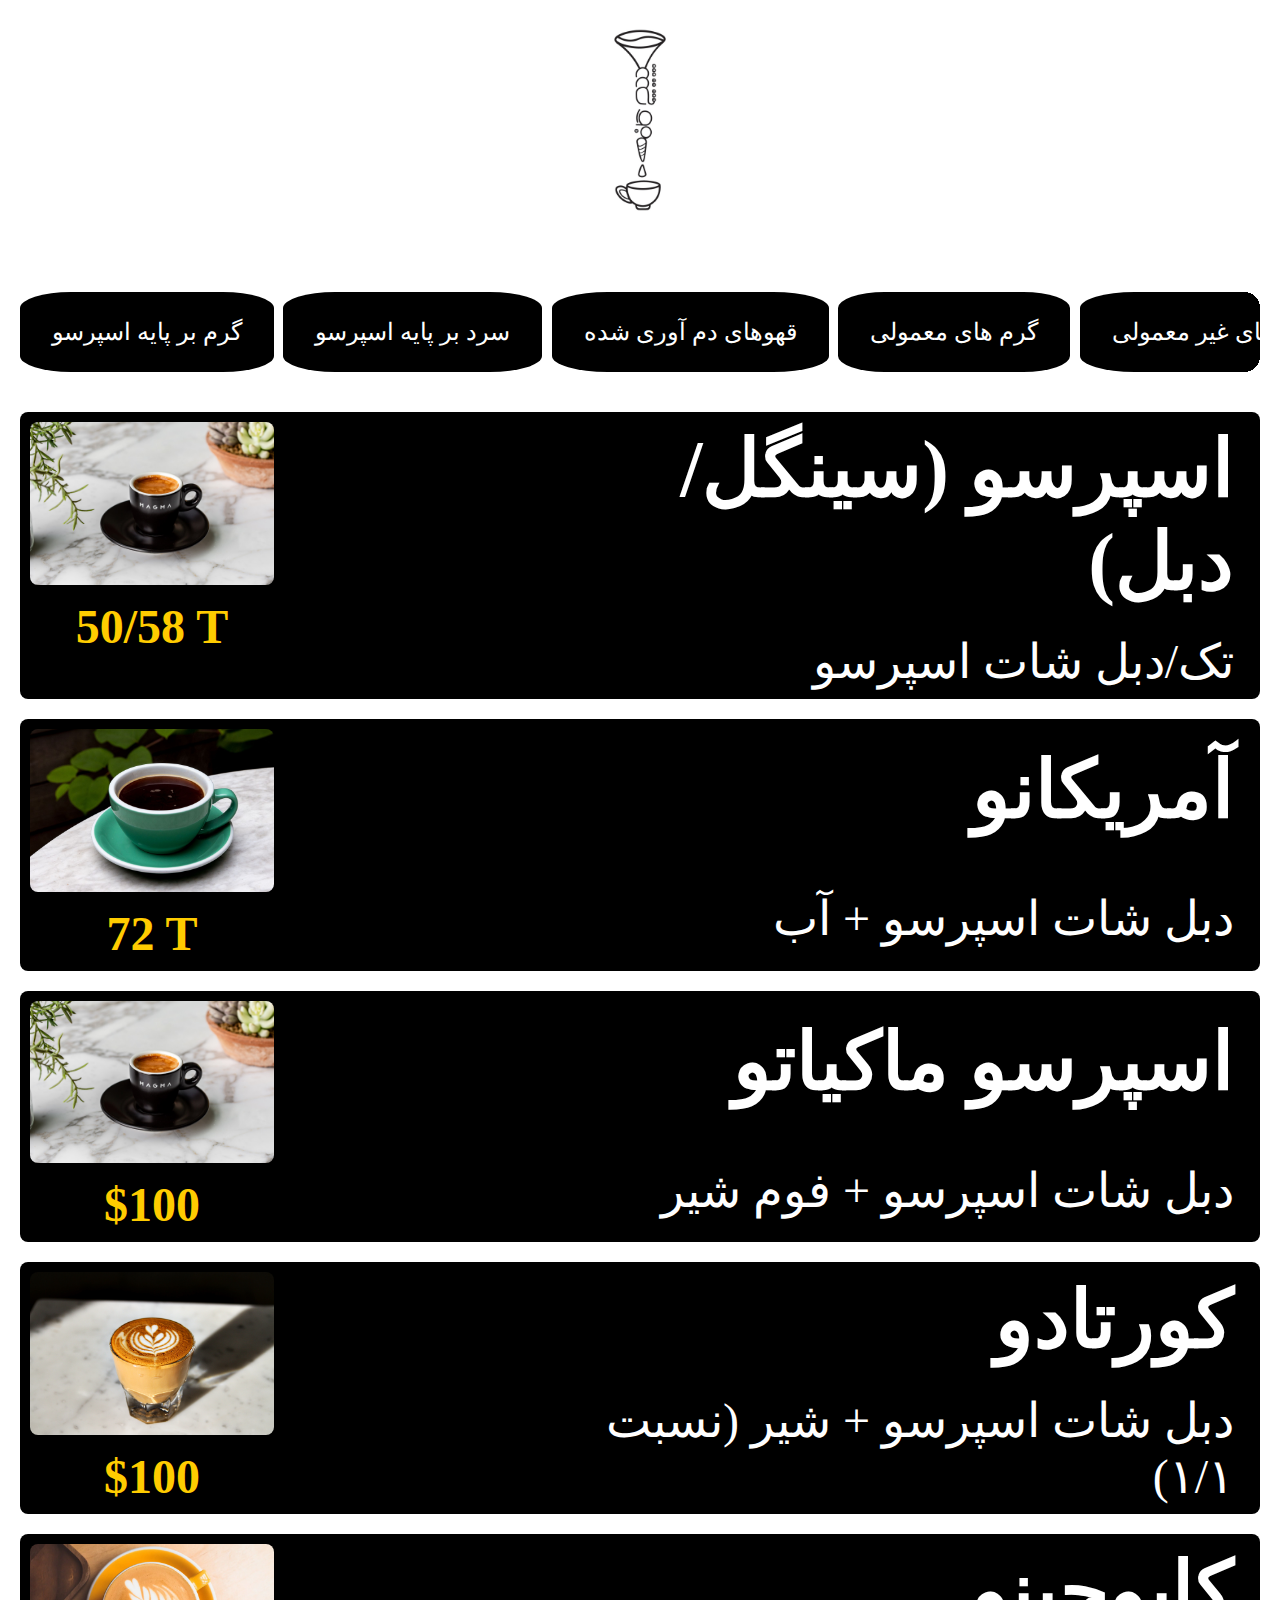
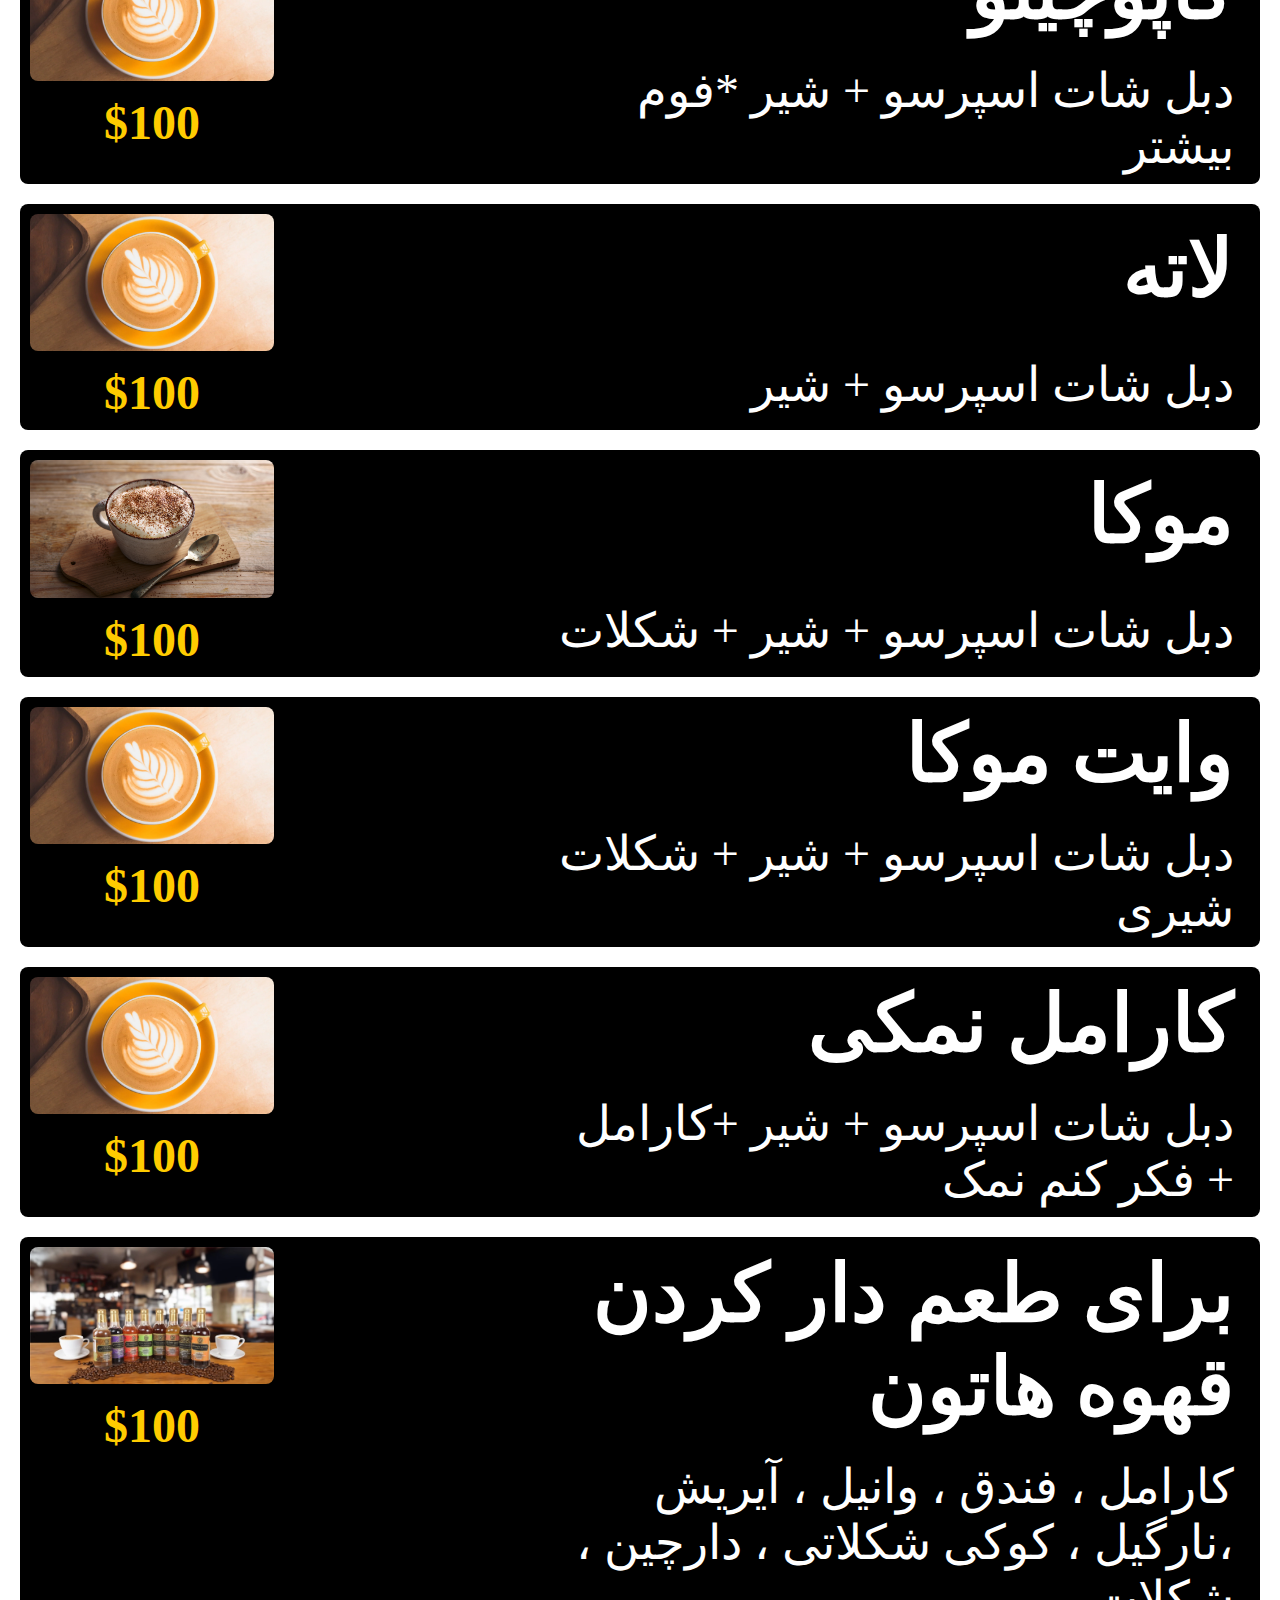
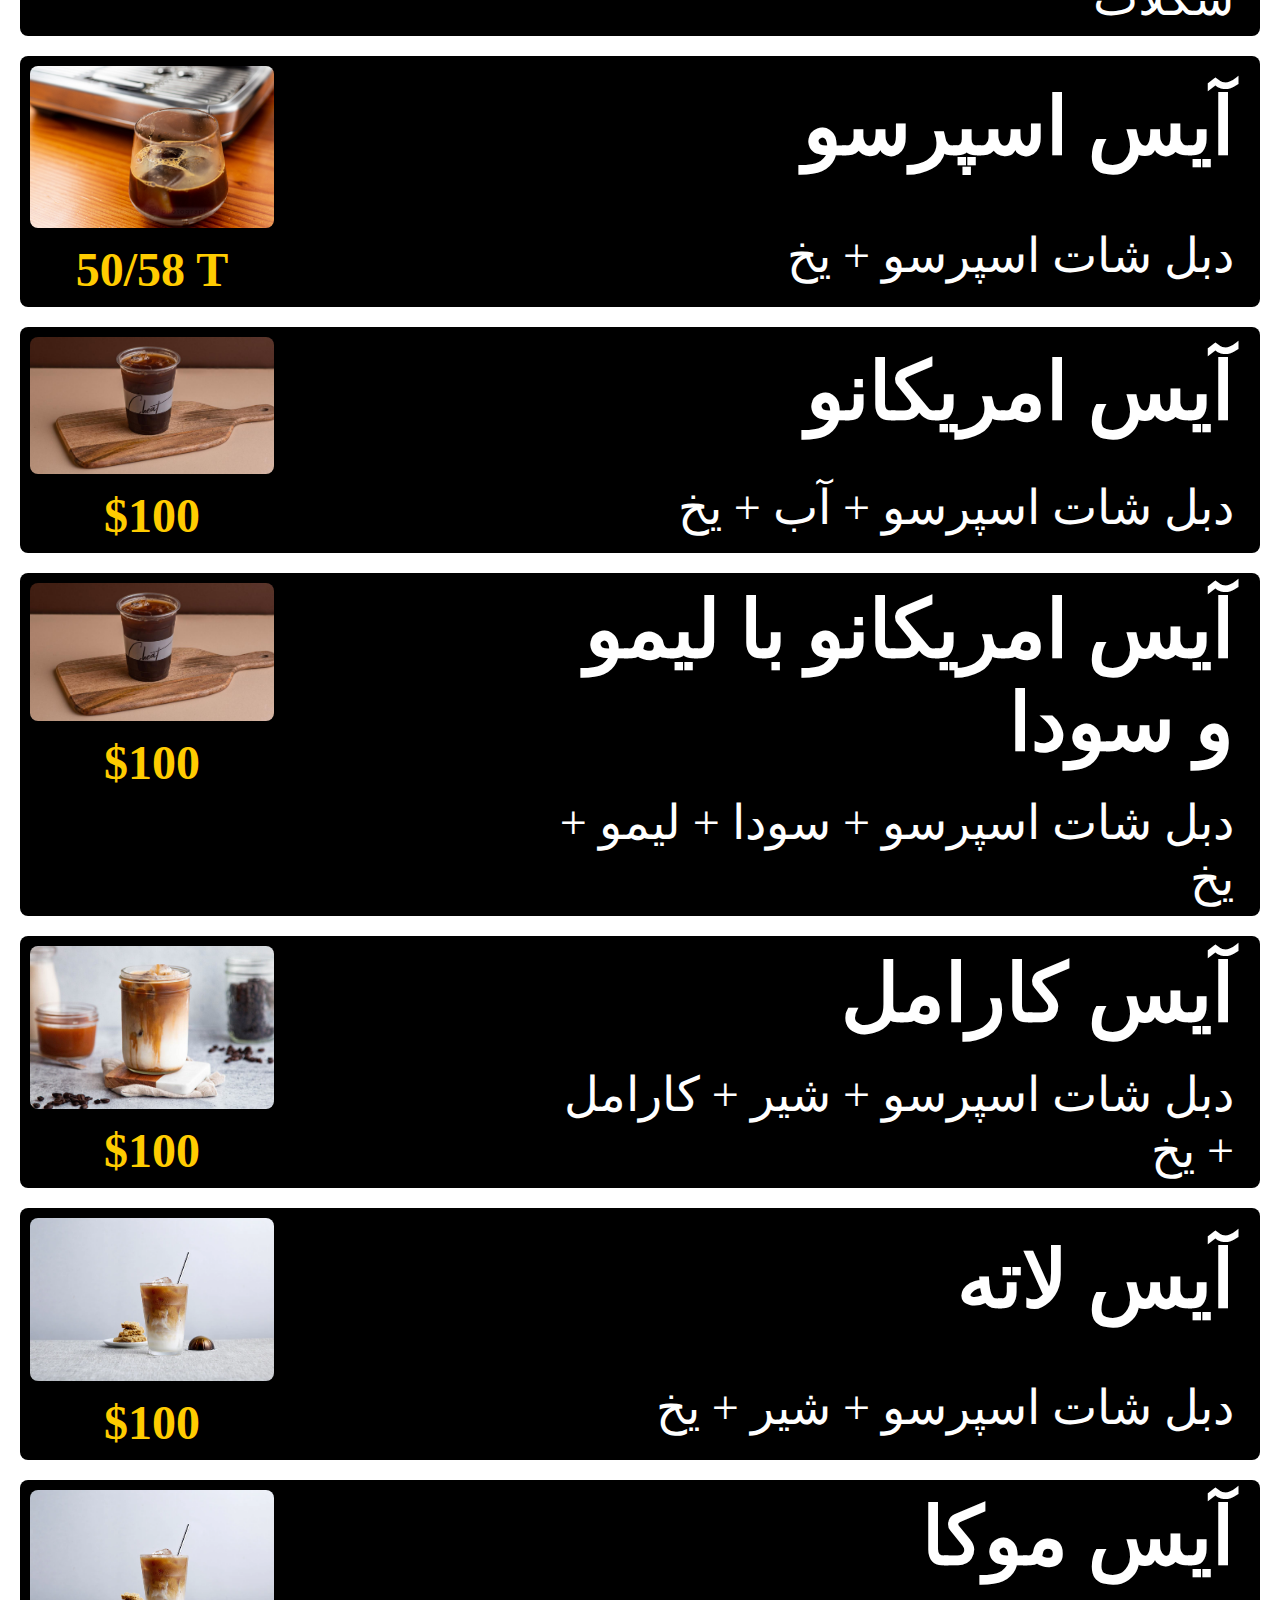
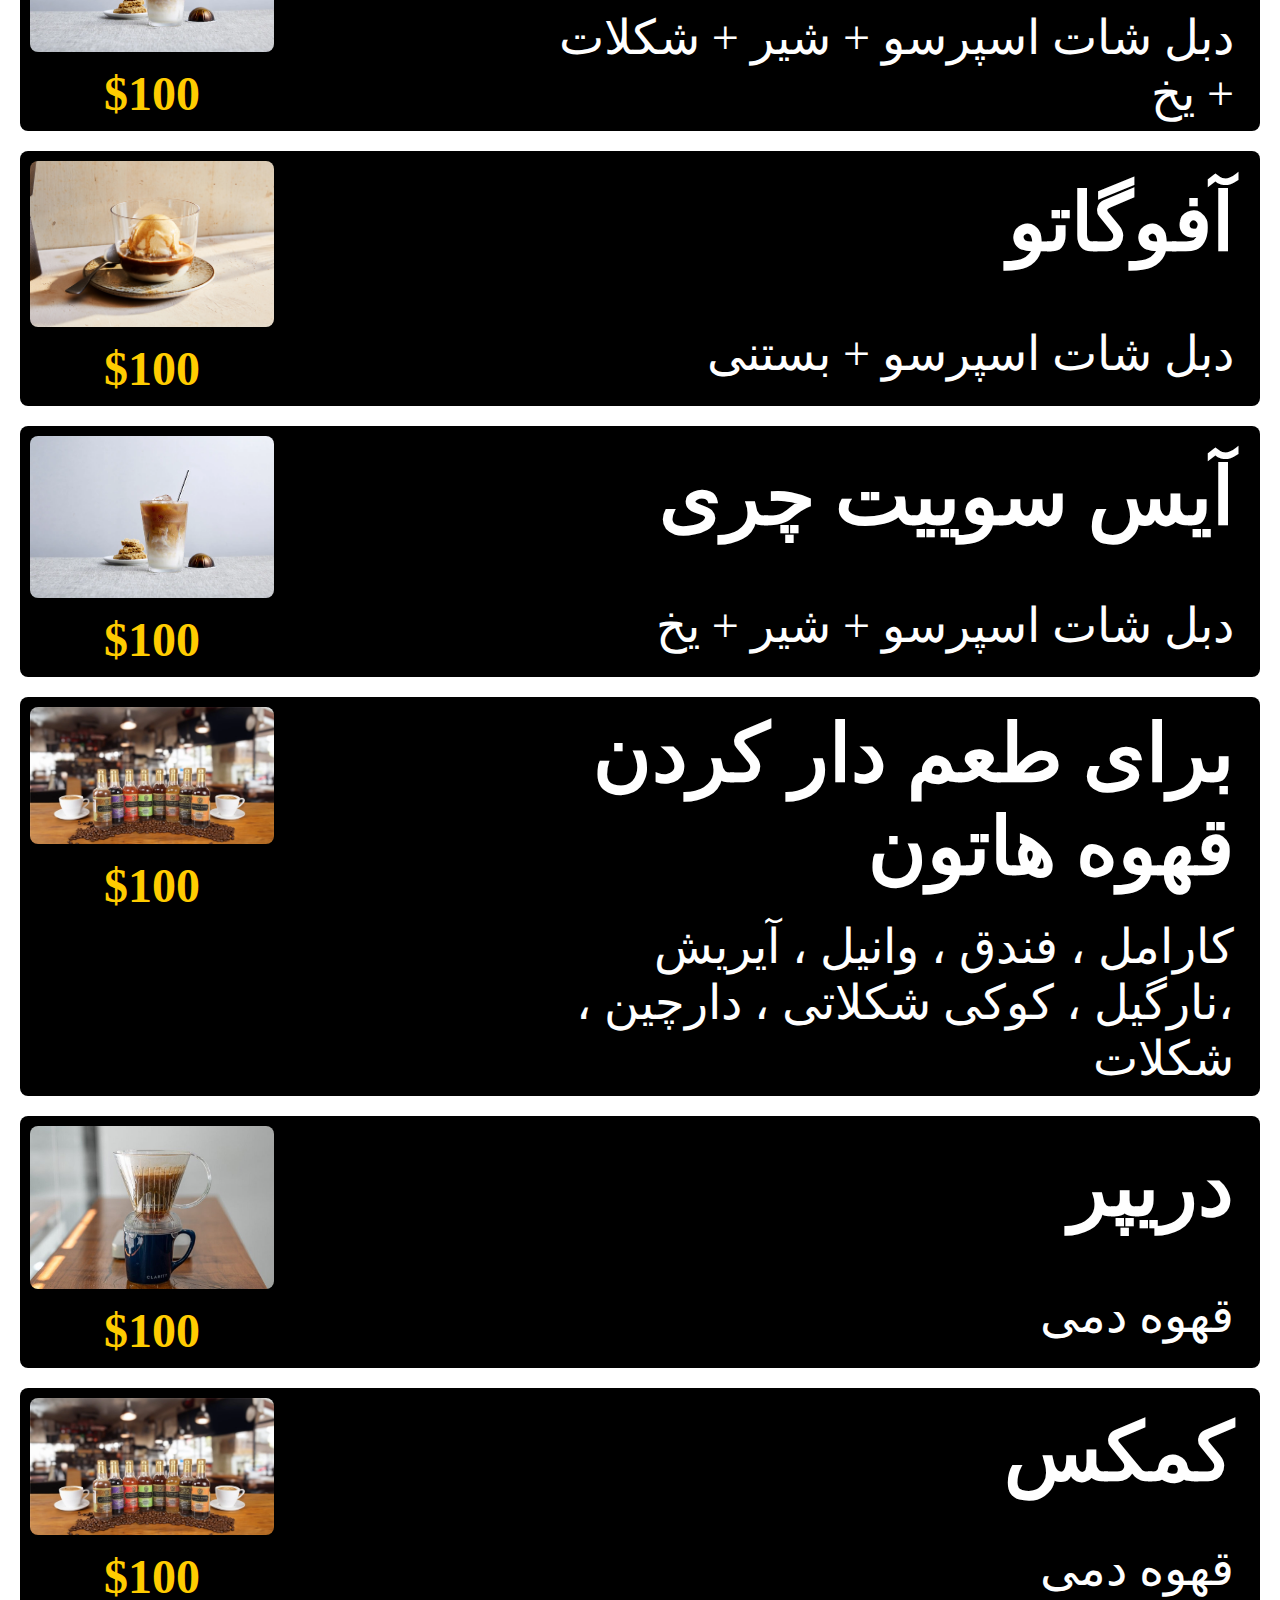
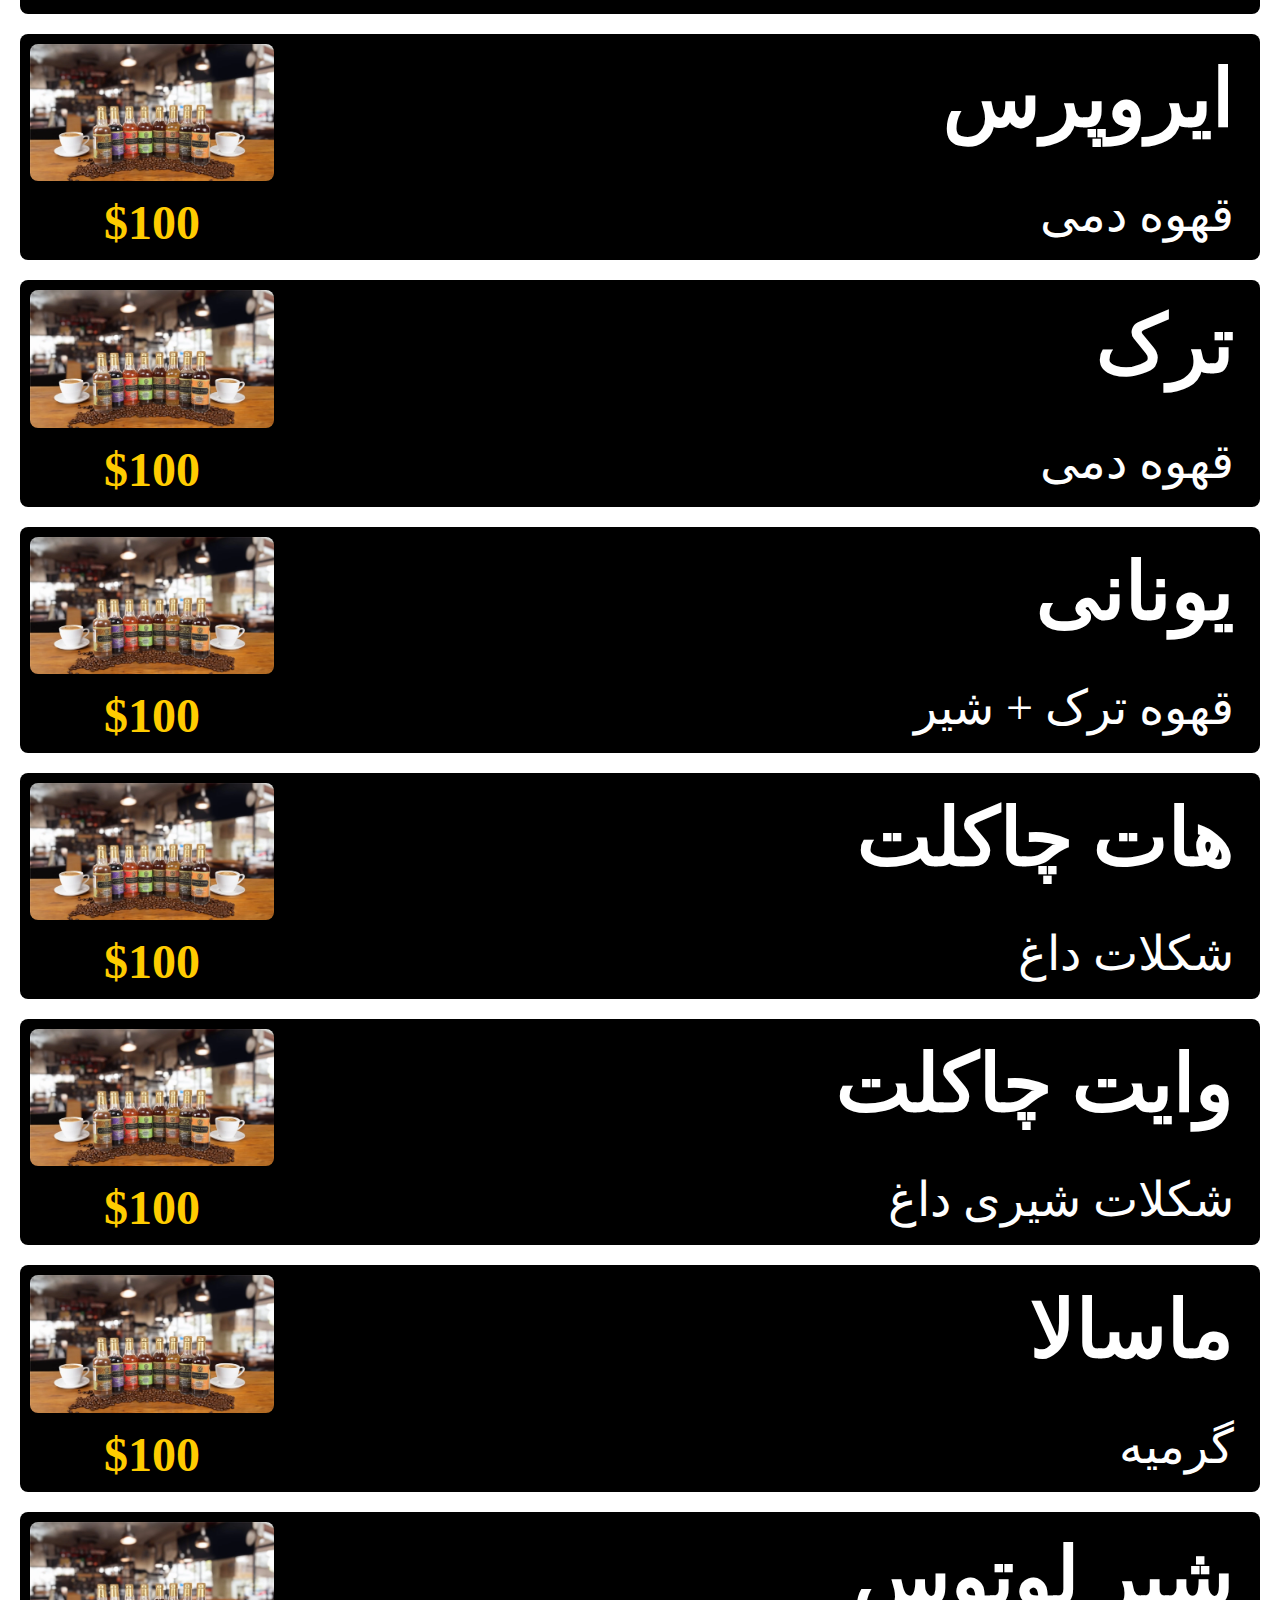
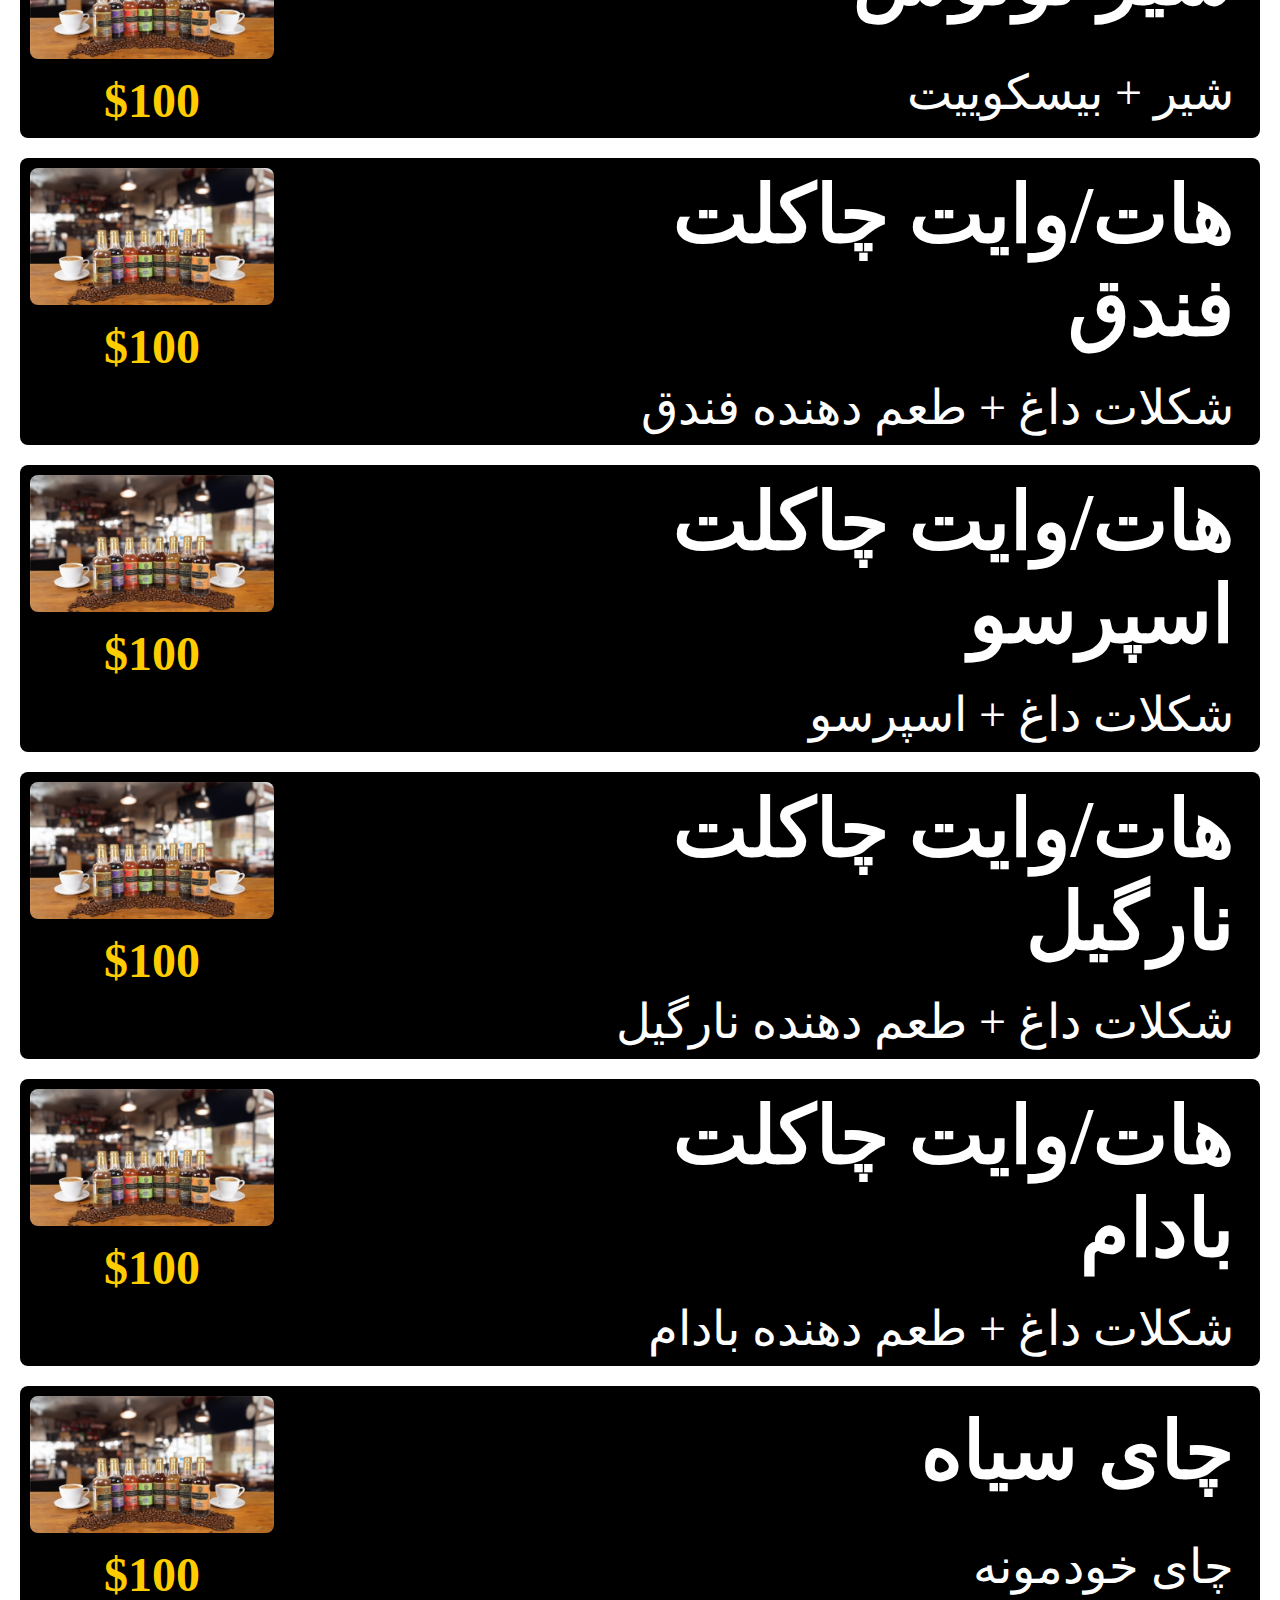
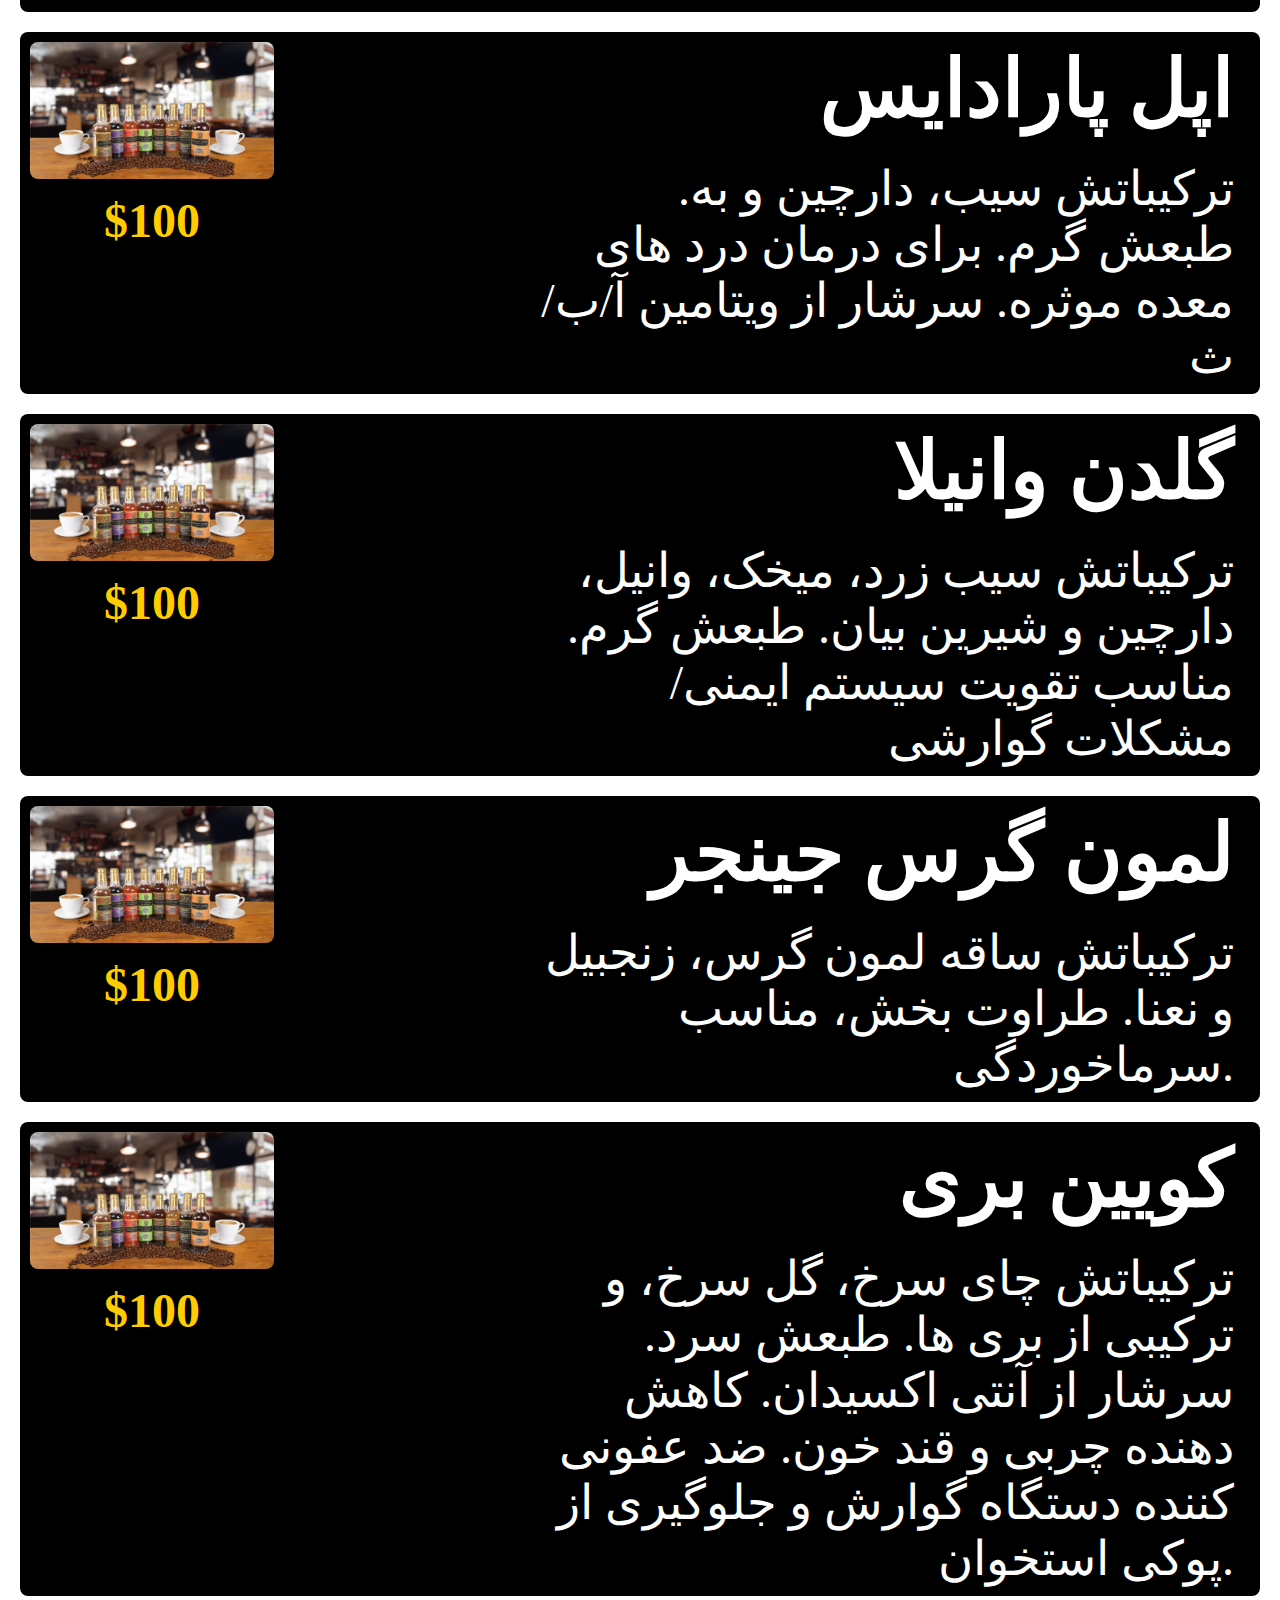
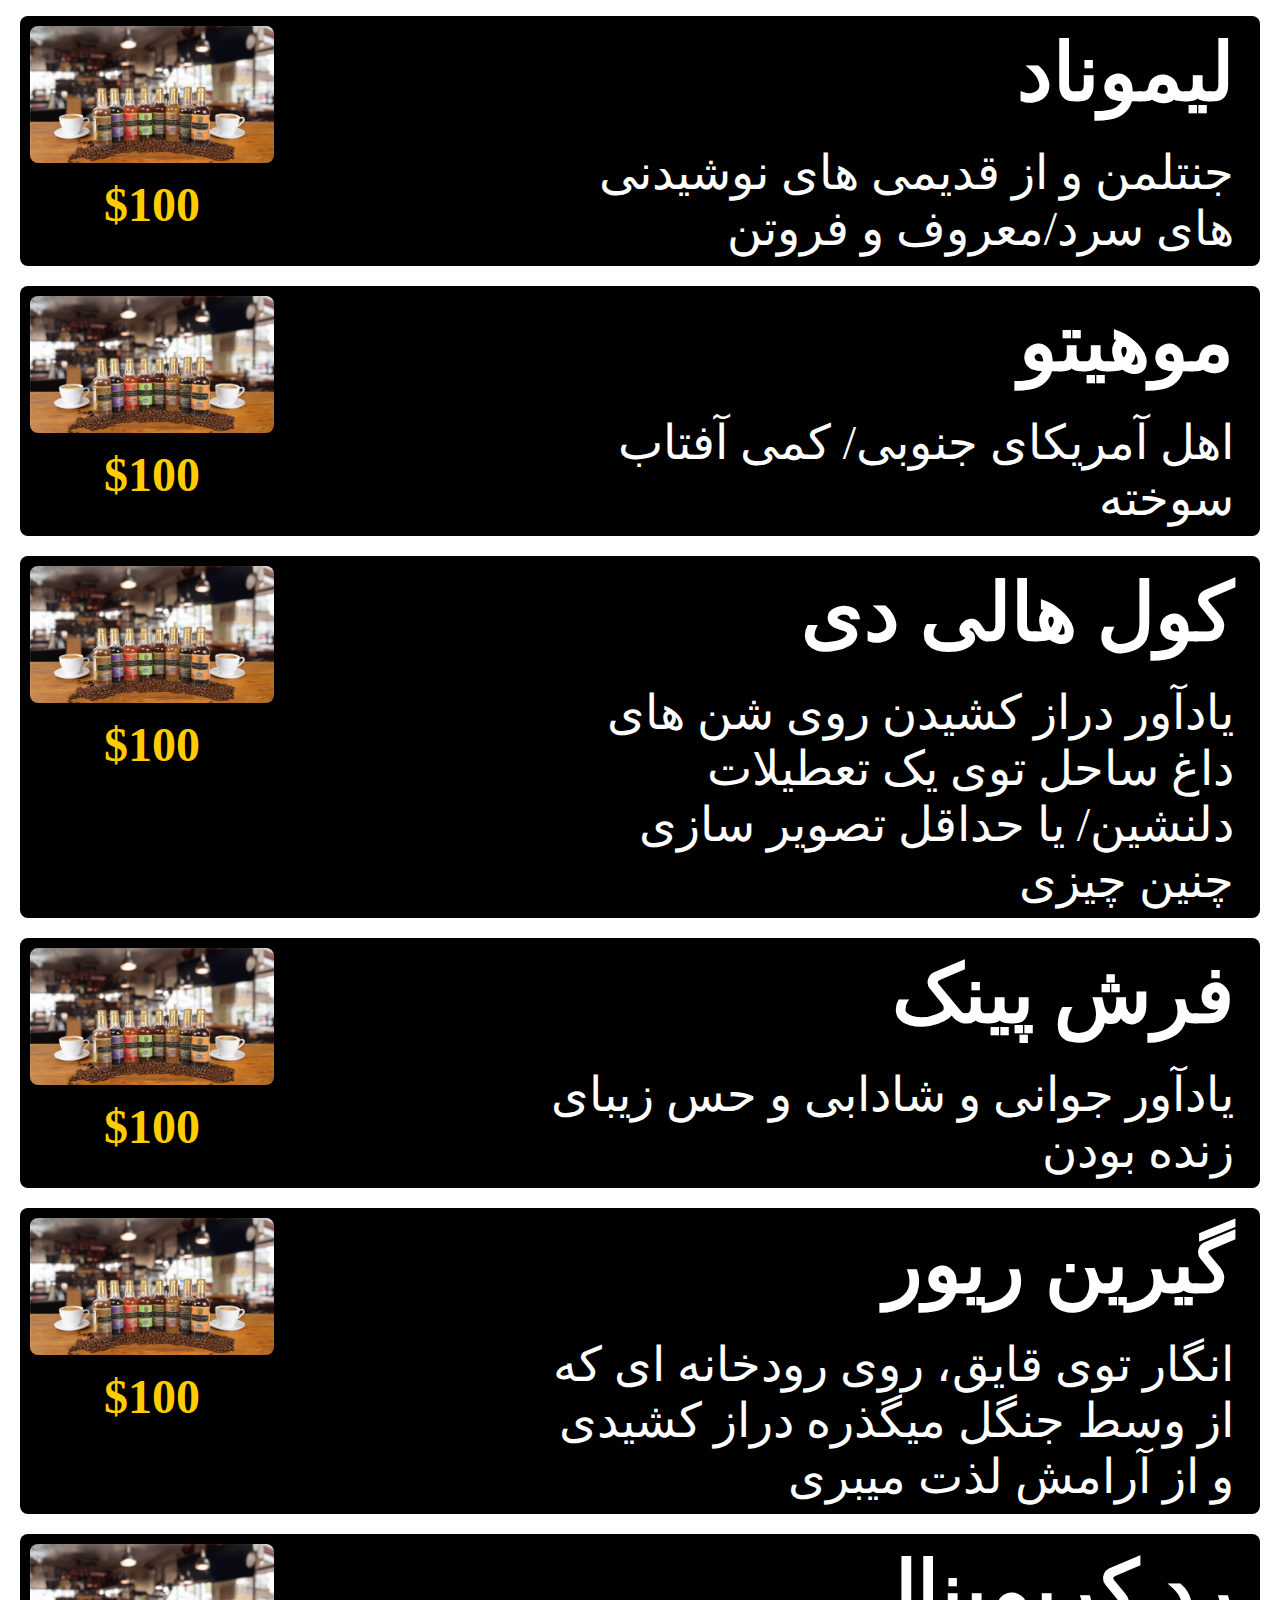
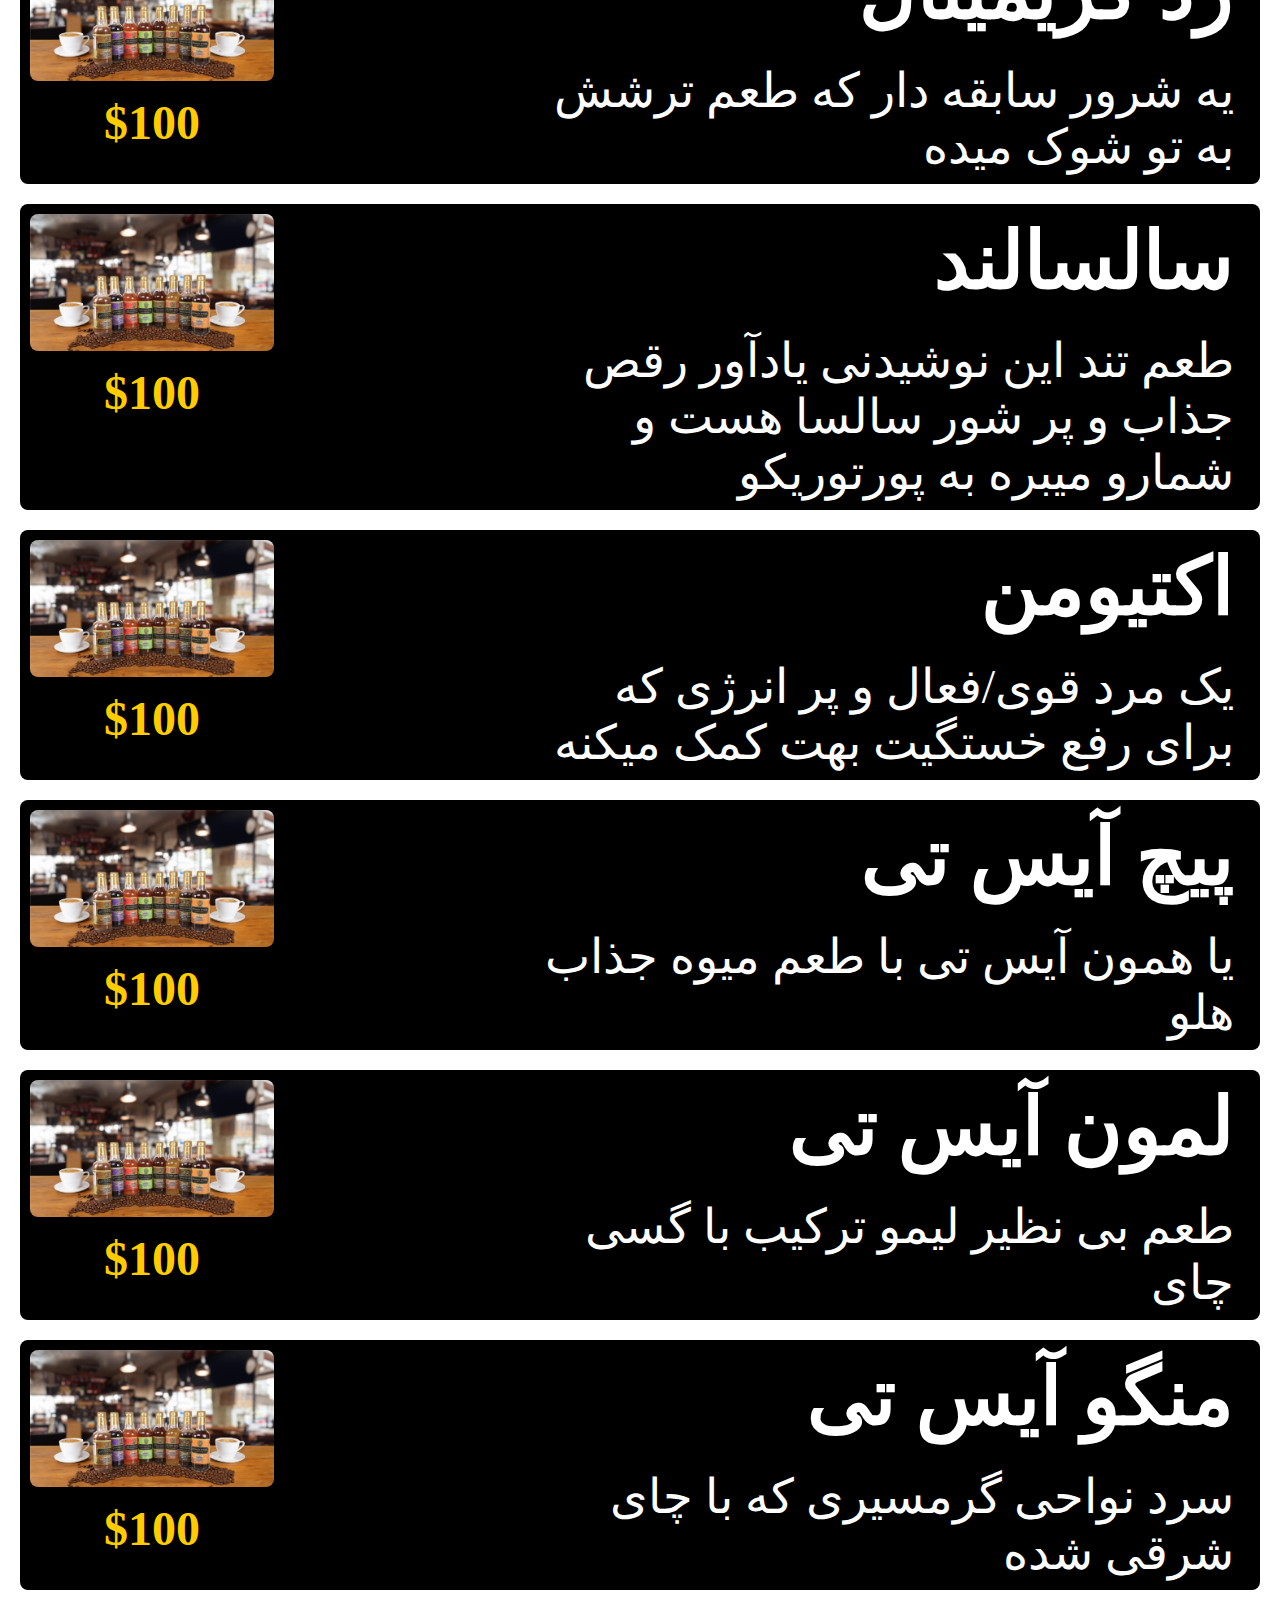
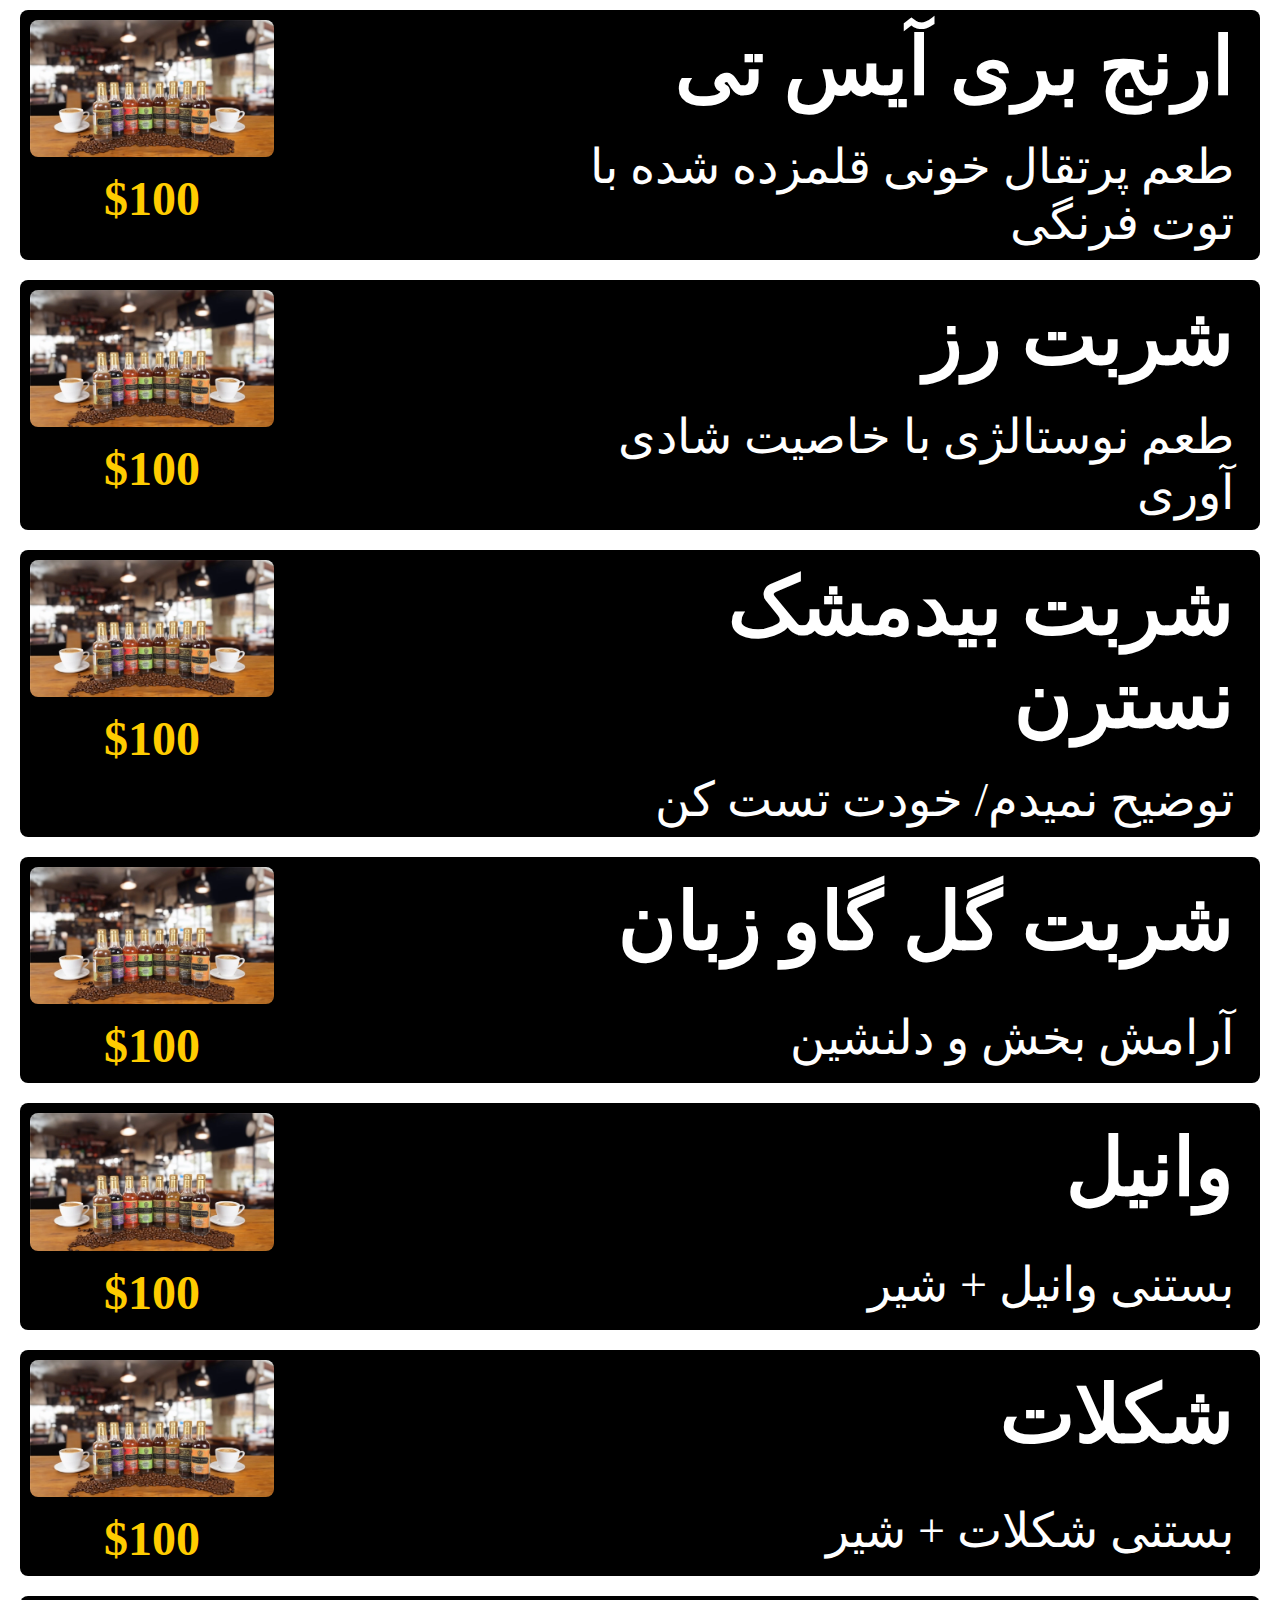
==== main-menu.html @ 5bfc09c3 "Update main-menu.html" ====
<!DOCTYPE html>
<html lang="en">

<head>
    <meta charset="UTF-8">
    <meta name="viewport" content="width=device-width, initial-scale=1.0">
    <title>Document</title>
    <link rel="stylesheet" href="../style/pich.css">
</head>

<body>
<header>
    <img src="../assets/photos/pichcafe logo.jpg" class="logo-photo" alt="Logo">
</header>
<div>
<div class="nav-bar">
<div class="scroll-menu-parent">
    <div class="scrollmenu ">
        <button class="item-button" data-param="hotcoffees" ><a>گرم بر پایه اسپرسو</a></button>
        <button class="item-button" data-param="coldcoffees" ><a>سرد بر پایه اسپرسو</a></button>
        <button class="item-button" data-param="brewcoffees" ><a>قهوهای دم آوری شده</a></button>
        <button class="item-button" data-param="hotdrinks" ><a>گرم های معمولی</a></button>
        <button class="item-button" data-param="wierddrinks" ><a>گرم های غیر معمولی</a></button>
        <button class="item-button" data-param="herbal-tea" ><a>چای و دمنوش</a></button>
        <button class="item-button" data-param="cocktail" ><a>موکتیل ها</a></button>
        <button class="item-button" data-param="icetea" ><a>آیس تی ها</a></button>
        <button class="item-button" data-param="sherbet" ><a>نوشیدنی های سنتی</a></button>
        <button class="item-button" data-param="shake" ><a>شیک ها</a></button>
        <button class="item-button" data-param="breakfast" ><a>صبحانه ها</a></button>
        <button class="item-button" data-param="snack" ><a>میان وعده ها</a></button>
        <button class="item-button" data-param="food" ><a>غذاهای اصلی</a></button>
    </div>
</div>
</div>
<div class="menu">
    <div class="target-div" id="hotcoffees">
        <div class="menu-item" class="espresso">
            <div class="item-image">
                <img src="../assets/photos/single-espresso-Single_Espresso.jpg" alt="Item Image">
                <div class="item-price">50/58 T</div>
            </div>
            <div class="item-details">
                <div class="item-name">اسپرسو (سینگل/دبل)</div>
                <div class="item-caption">تک/دبل شات اسپرسو</div>
            </div>
        </div>

        <div>
            <div class="menu-item">
                <div class="item-image">
                    <img src="../assets/photos/americano.jpeg" alt="Item Image">
                    <div class="item-price">72 T</div>
                </div>
                <div class="item-details">
                    <div class="item-name">آمریکانو</div>
                    <div class="item-caption">دبل شات اسپرسو + آب</div>
                </div>
            </div>
        </div>
        <div>
            <div class="menu-item">
                <div class="item-image">
                    <img src="../assets/photos/single-espresso-Single_Espresso.jpg" alt="Item Image">
                    <div class="item-price">$100</div>
                </div>
                <div class="item-details">
                    <div class="item-name">اسپرسو ماکیاتو</div>
                    <div class="item-caption">دبل شات اسپرسو + فوم شیر</div>
                </div>
            </div>
        </div>
        <div>
            <div class="menu-item">
                <div class="item-image">
                    <img src="../assets/photos/cortado.jpeg" alt="Item Image">
                    <div class="item-price">$100</div>
                </div>
                <div class="item-details">
                    <div class="item-name">کورتادو</div>
                    <div class="item-caption">دبل شات اسپرسو + شیر (نسبت ۱/۱)</div>
                </div>
            </div>
        </div>
        <div>
            <div class="menu-item">
                <div class="item-image">
                    <img src="../assets/photos/latte1.webp" alt="Item Image">
                    <div class="item-price">$100</div>
                </div>
                <div class="item-details">
                    <div class="item-name">کاپوچینو</div>
                    <div class="item-caption">دبل شات اسپرسو + شیر *فوم بیشتر</div>
                </div>
            </div>
        </div>
        <div>
            <div class="menu-item">
                <div class="item-image">
                    <img src="../assets/photos/latte1.webp" alt="Item Image">
                    <div class="item-price">$100</div>
                </div>
                <div class="item-details">
                    <div class="item-name">لاته</div>
                    <div class="item-caption">دبل شات اسپرسو + شیر </div>
                </div>
            </div>
        </div>
        <div>
            <div class="menu-item">
                <div class="item-image">
                    <img src="../assets/photos/mocha.jpeg" alt="Item Image">
                    <div class="item-price">$100</div>
                </div>
                <div class="item-details">
                    <div class="item-name">موکا</div>
                    <div class="item-caption">دبل شات اسپرسو + شیر + شکلات</div>
                </div>
            </div>
        </div>
        <div>
            <div class="menu-item">
                <div class="item-image">
                    <img src="../assets/photos/latte1.webp" alt="Item Image">
                    <div class="item-price">$100</div>
                </div>
                <div class="item-details">
                    <div class="item-name">وایت موکا</div>
                    <div class="item-caption">دبل شات اسپرسو + شیر + شکلات شیری</div>
                </div>
            </div>
        </div>
        <div>
            <div class="menu-item">
                <div class="item-image">
                    <img src="../assets/photos/latte1.webp" alt="Item Image">
                    <div class="item-price">$100</div>
                </div>
                <div class="item-details">
                    <div class="item-name">کارامل نمکی</div>
                    <div class="item-caption">دبل شات اسپرسو + شیر +کارامل + فکر کنم نمک</div>
                </div>
            </div>
        </div>
        <div>
            <div class="menu-item">
                <div class="item-image">
                    <img src="../assets/photos/syroup.webp" alt="Item Image">
                    <div class="item-price">$100</div>
                </div>
                <div class="item-details">
                    <div class="item-name">برای طعم دار کردن قهوه هاتون</div>
                    <div class="item-caption">کارامل ، فندق ، وانیل ، آیریش ،نارگیل ، کوکی شکلاتی ، دارچین ، شکلات</div>
                </div>
            </div>
        </div>
    </div>

    <div class="target-div" id="coldcoffees">
        <div class="menu-item">
            <div class="item-image">
                <img src="../assets/photos/iced espresso.jpeg" alt="Item Image">
                <div class="item-price">50/58 T</div>
            </div>
            <div class="item-details">
                <div class="item-name">آیس اسپرسو</div>
                <div class="item-caption">دبل شات اسپرسو + یخ</div>
            </div>
        </div>
        <div id="">
            <div class="menu-item">
                <div class="item-image">
                    <img src="../assets/photos/iced-americano.jpeg" alt="Item Image">
                    <div class="item-price">$100</div>
                </div>
                <div class="item-details">
                    <div class="item-name">آیس امریکانو</div>
                    <div class="item-caption">دبل شات اسپرسو + آب + یخ</div>
                </div>
            </div>
        </div>
        <div>
            <div>
                <div class="menu-item">
                    <div class="item-image">
                        <img src="../assets/photos/iced-americano.jpeg" alt="Item Image">
                        <div class="item-price">$100</div>
                    </div>
                    <div class="item-details">
                        <div class="item-name">آیس امریکانو با لیمو و سودا</div>
                        <div class="item-caption">دبل شات اسپرسو + سودا + لیمو + یخ</div>
                    </div>
                </div>
            </div>
            <div>
                <div class="menu-item">
                    <div class="item-image">
                        <img src="../assets/photos/ice_karamel_makiyato.jpeg" alt="Item Image">
                        <div class="item-price">$100</div>
                    </div>
                    <div class="item-details">
                        <div class="item-name">آیس کارامل</div>
                        <div class="item-caption">دبل شات اسپرسو + شیر + کارامل + یخ</div>
                    </div>
                </div>
            </div>
            <div>
                <div class="menu-item">
                    <div class="item-image">
                        <img src="../assets/photos/Iced_Latte.webp" alt="Item Image">
                        <div class="item-price">$100</div>
                    </div>
                    <div class="item-details">
                        <div class="item-name">آیس لاته</div>
                        <div class="item-caption">دبل شات اسپرسو + شیر + یخ</div>
                    </div>
                </div>
            </div>
            <div>
                <div class="menu-item">
                    <div class="item-image">
                        <img src="../assets/photos/Iced_Latte.webp" alt="Item Image">
                        <div class="item-price">$100</div>
                    </div>
                    <div class="item-details">
                        <div class="item-name">آیس موکا</div>
                        <div class="item-caption">دبل شات اسپرسو + شیر + شکلات + یخ</div>
                    </div>
                </div>
            </div>
            <div>
                <div class="menu-item">
                    <div class="item-image">
                        <img src="../assets/photos/affogato.jpeg" alt="Item Image">
                        <div class="item-price">$100</div>
                    </div>
                    <div class="item-details">
                        <div class="item-name">آفوگاتو</div>
                        <div class="item-caption">دبل شات اسپرسو + بستنی</div>
                    </div>
                </div>
            </div>
            <div>
                <div class="menu-item">
                    <div class="item-image">
                        <img src="../assets/photos/Iced_Latte.webp" alt="Item Image">
                        <div class="item-price">$100</div>
                    </div>
                    <div class="item-details">
                        <div class="item-name">آیس سوییت چری</div>
                        <div class="item-caption">دبل شات اسپرسو + شیر + یخ</div>
                    </div>
                </div>
            </div>
            <div>
                <div class="menu-item">
                    <div class="item-image">
                        <img src="../assets/photos/syroup.webp" alt="Item Image">
                        <div class="item-price">$100</div>
                    </div>
                    <div class="item-details">
                        <div class="item-name">برای طعم دار کردن قهوه هاتون</div>
                        <div class="item-caption">کارامل ، فندق ، وانیل ، آیریش ،نارگیل ، کوکی شکلاتی ، دارچین ، شکلات</div>
                    </div>
                </div>
            </div>
        </div>
    </div>

    <div class="target-div" id="brewcoffees">
        <div class="menu-item">
            <div class="item-image">
                <img src="../assets/photos/Dripper.jpg" alt="Item Image">
                <div class="item-price">$100</div>
            </div>
            <div class="item-details">
                <div class="item-name">دریپر</div>
                <div class="item-caption">قهوه دمی</div>
            </div>
        </div>
        <div>
            <div class="menu-item">
                <div class="item-image">
                    <img src="../assets/photos/syroup.webp" alt="Item Image">
                    <div class="item-price">$100</div>
                </div>
                <div class="item-details">
                    <div class="item-name">کمکس</div>
                    <div class="item-caption">قهوه دمی</div>
                </div>
            </div>
        </div>
        <div>
            <div class="menu-item">
                <div class="item-image">
                    <img src="../assets/photos/syroup.webp" alt="Item Image">
                    <div class="item-price">$100</div>
                </div>
                <div class="item-details">
                    <div class="item-name">ایروپرس</div>
                    <div class="item-caption">قهوه دمی</div>
                </div>
            </div>
        </div>
        <div>
            <div class="menu-item">
                <div class="item-image">
                    <img src="../assets/photos/syroup.webp" alt="Item Image">
                    <div class="item-price">$100</div>
                </div>
                <div class="item-details">
                    <div class="item-name">ترک</div>
                    <div class="item-caption">قهوه دمی</div>
                </div>
            </div>
        </div>
        <div>
            <div class="menu-item">
                <div class="item-image">
                    <img src="../assets/photos/syroup.webp" alt="Item Image">
                    <div class="item-price">$100</div>
                </div>
                <div class="item-details">
                    <div class="item-name">یونانی</div>
                    <div class="item-caption">قهوه ترک + شیر</div>
                </div>
            </div>
        </div>
    </div>

    <div class="target-div" id="hotdrinks">
        <div class="menu-item">
            <div class="item-image">
                <img src="../assets/photos/syroup.webp" alt="Item Image">
                <div class="item-price">$100</div>
            </div>
            <div class="item-details">
                <div class="item-name">هات چاکلت</div>
                <div class="item-caption">شکلات داغ</div>
            </div>
        </div>
        <div>
            <div class="menu-item">
                <div class="item-image">
                    <img src="../assets/photos/syroup.webp" alt="Item Image">
                    <div class="item-price">$100</div>
                </div>
                <div class="item-details">
                    <div class="item-name">وایت چاکلت</div>
                    <div class="item-caption">شکلات شیری داغ</div>
                </div>
            </div>
        </div>
        <div>
            <div class="menu-item">
                <div class="item-image">
                    <img src="../assets/photos/syroup.webp" alt="Item Image">
                    <div class="item-price">$100</div>
                </div>
                <div class="item-details">
                    <div class="item-name">ماسالا</div>
                    <div class="item-caption">گرمیه</div>
                </div>
            </div>
        </div>
        <div>
            <div class="menu-item">
                <div class="item-image">
                    <img src="../assets/photos/syroup.webp" alt="Item Image">
                    <div class="item-price">$100</div>
                </div>
                <div class="item-details">
                    <div class="item-name">شیر لوتوس</div>
                    <div class="item-caption">شیر + بیسکوییت</div>
                </div>
            </div>
        </div>
    </div>

    <div class="target-div" id="wierddrinks">
        <div class="menu-item">
            <div class="item-image">
                <img src="../assets/photos/syroup.webp" alt="Item Image">
                <div class="item-price">$100</div>
            </div>
            <div class="item-details">
                <div class="item-name">هات/وایت چاکلت فندق</div>
                <div class="item-caption">شکلات داغ + طعم دهنده فندق</div>
            </div>
        </div>
        <div>
            <div class="menu-item">
                <div class="item-image">
                    <img src="../assets/photos/syroup.webp" alt="Item Image">
                    <div class="item-price">$100</div>
                </div>
                <div class="item-details">
                    <div class="item-name">هات/وایت چاکلت اسپرسو</div>
                    <div class="item-caption">شکلات داغ + اسپرسو</div>
                </div>
            </div>
        </div>
        <div>
            <div class="menu-item">
                <div class="item-image">
                    <img src="../assets/photos/syroup.webp" alt="Item Image">
                    <div class="item-price">$100</div>
                </div>
                <div class="item-details">
                    <div class="item-name">هات/وایت چاکلت نارگیل</div>
                    <div class="item-caption">شکلات داغ + طعم دهنده نارگیل</div>
                </div>
            </div>
        </div>
        <div>
            <div class="menu-item">
                <div class="item-image">
                    <img src="../assets/photos/syroup.webp" alt="Item Image">
                    <div class="item-price">$100</div>
                </div>
                <div class="item-details">
                    <div class="item-name">هات/وایت چاکلت بادام</div>
                    <div class="item-caption">شکلات داغ + طعم دهنده بادام</div>
                </div>
            </div>
        </div>
    </div>

    <div class="target-div" id="herbal-tea">
        <div class="menu-item">
            <div class="item-image">
                <img src="../assets/photos/syroup.webp" alt="Item Image">
                <div class="item-price">$100</div>
            </div>
            <div class="item-details">
                <div class="item-name">چای سیاه</div>
                <div class="item-caption">چای خودمونه</div>
            </div>
        </div>

        <div>
            <div class="menu-item">
                <div class="item-image">
                    <img src="../assets/photos/syroup.webp" alt="Item Image">
                    <div class="item-price">$100</div>
                </div>
                <div class="item-details">
                    <div class="item-name">اپل پارادایس</div>
                    <div class="item-caption">ترکیباتش سیب، دارچین و به. طبعش گرم. برای درمان درد های معده موثره. سرشار از
                        ویتامین آ/ب/ث</div>
                </div>
            </div>
        </div>
        <div>
            <div class="menu-item">
                <div class="item-image">
                    <img src="../assets/photos/syroup.webp" alt="Item Image">
                    <div class="item-price">$100</div>
                </div>
                <div class="item-details">
                    <div class="item-name">گلدن وانیلا</div>
                    <div class="item-caption">ترکیباتش سیب زرد، میخک، وانیل، دارچین و شیرین بیان. طبعش گرم. مناسب تقویت
                        سیستم ایمنی/ مشکلات گوارشی</div>
                </div>
            </div>
        </div>
        <div>
            <div class="menu-item">
                <div class="item-image">
                    <img src="../assets/photos/syroup.webp" alt="Item Image">
                    <div class="item-price">$100</div>
                </div>
                <div class="item-details">
                    <div class="item-name">لمون گرس جینجر</div>
                    <div class="item-caption">ترکیباتش ساقه لمون گرس، زنجبیل و نعنا. طراوت بخش، مناسب سرماخوردگی.</div>
                </div>
            </div>
        </div>
        <div>
            <div class="menu-item">
                <div class="item-image">
                    <img src="../assets/photos/syroup.webp" alt="Item Image">
                    <div class="item-price">$100</div>
                </div>
                <div class="item-details">
                    <div class="item-name">کویین بری</div>
                    <div class="item-caption">ترکیباتش چای سرخ، گل سرخ، و ترکیبی از بری ها. طبعش سرد. سرشار از آنتی اکسیدان.
                        کاهش دهنده چربی و قند خون. ضد عفونی کننده دستگاه گوارش و جلوگیری از پوکی استخوان.</div>
                </div>
            </div>
        </div>
    </div>

    <div class="target-div" id="cocktail">
        <div class="menu-item">
            <div class="item-image">
                <img src="../assets/photos/syroup.webp" alt="Item Image">
                <div class="item-price">$100</div>
            </div>
            <div class="item-details">
                <div class="item-name">لیموناد</div>
                <div class="item-caption">جنتلمن و از قدیمی های نوشیدنی های سرد/معروف و فروتن</div>
            </div>
        </div>

        <div>
            <div class="menu-item">
                <div class="item-image">
                    <img src="../assets/photos/syroup.webp" alt="Item Image">
                    <div class="item-price">$100</div>
                </div>
                <div class="item-details">
                    <div class="item-name">موهیتو</div>
                    <div class="item-caption">اهل آمریکای جنوبی/ کمی آفتاب سوخته</div>
                </div>
            </div>
        </div>
        <div>
            <div class="menu-item">
                <div class="item-image">
                    <img src="../assets/photos/syroup.webp" alt="Item Image">
                    <div class="item-price">$100</div>
                </div>
                <div class="item-details">
                    <div class="item-name">کول هالی دی</div>
                    <div class="item-caption">یادآور دراز کشیدن روی شن های داغ ساحل توی یک تعطیلات دلنشین/ یا حداقل تصویر
                        سازی چنین چیزی</div>
                </div>
            </div>
        </div>
        <div>
            <div class="menu-item">
                <div class="item-image">
                    <img src="../assets/photos/syroup.webp" alt="Item Image">
                    <div class="item-price">$100</div>
                </div>
                <div class="item-details">
                    <div class="item-name">فرش پینک</div>
                    <div class="item-caption">یادآور جوانی و شادابی و حس زیبای زنده بودن</div>
                </div>
            </div>
        </div>
        <div>
            <div class="menu-item">
                <div class="item-image">
                    <img src="../assets/photos/syroup.webp" alt="Item Image">
                    <div class="item-price">$100</div>
                </div>
                <div class="item-details">
                    <div class="item-name">گیرین ریور</div>
                    <div class="item-caption">انگار توی قایق، روی رودخانه ای که از وسط جنگل میگذره دراز کشیدی و از آرامش لذت
                        میبری</div>
                </div>
            </div>
        </div>
        <div>
            <div class="menu-item">
                <div class="item-image">
                    <img src="../assets/photos/syroup.webp" alt="Item Image">
                    <div class="item-price">$100</div>
                </div>
                <div class="item-details">
                    <div class="item-name">رد کریمینال</div>
                    <div class="item-caption">یه شرور سابقه دار که طعم ترشش به تو شوک میده</div>
                </div>
            </div>
        </div>
        <div>
            <div class="menu-item">
                <div class="item-image">
                    <img src="../assets/photos/syroup.webp" alt="Item Image">
                    <div class="item-price">$100</div>
                </div>
                <div class="item-details">
                    <div class="item-name">سالسالند</div>
                    <div class="item-caption">طعم تند این نوشیدنی یادآور رقص جذاب و پر شور سالسا هست و شمارو میبره به
                        پورتوریکو</div>
                </div>
            </div>
        </div>
        <div>
            <div class="menu-item">
                <div class="item-image">
                    <img src="../assets/photos/syroup.webp" alt="Item Image">
                    <div class="item-price">$100</div>
                </div>
                <div class="item-details">
                    <div class="item-name">اکتیومن</div>
                    <div class="item-caption">یک مرد قوی/فعال و پر انرژی که برای رفع خستگیت بهت کمک میکنه</div>
                </div>
            </div>
        </div>
    </div>

    <div class="target-div" id="icetea">
        <div class="menu-item">
            <div class="item-image">
                <img src="../assets/photos/syroup.webp" alt="Item Image">
                <div class="item-price">$100</div>
            </div>
            <div class="item-details">
                <div class="item-name">پیچ آیس تی</div>
                <div class="item-caption">یا همون آیس تی با طعم میوه جذاب هلو</div>
            </div>
        </div>
        <div>
            <div class="menu-item">
                <div class="item-image">
                    <img src="../assets/photos/syroup.webp" alt="Item Image">
                    <div class="item-price">$100</div>
                </div>
                <div class="item-details">
                    <div class="item-name">لمون آیس تی</div>
                    <div class="item-caption">طعم بی نظیر لیمو ترکیب با گسی چای</div>
                </div>
            </div>
        </div>
        <div>
            <div class="menu-item">
                <div class="item-image">
                    <img src="../assets/photos/syroup.webp" alt="Item Image">
                    <div class="item-price">$100</div>
                </div>
                <div class="item-details">
                    <div class="item-name">منگو آیس تی</div>
                    <div class="item-caption">سرد نواحی گرمسیری که با چای شرقی شده</div>
                </div>
            </div>
        </div>
        <div>
            <div class="menu-item">
                <div class="item-image">
                    <img src="../assets/photos/syroup.webp" alt="Item Image">
                    <div class="item-price">$100</div>
                </div>
                <div class="item-details">
                    <div class="item-name">ارنج بری آیس تی</div>
                    <div class="item-caption">طعم پرتقال خونی قلمزده شده با توت فرنگی</div>
                </div>
            </div>
        </div>
    </div>

    <div class="target-div" id="sherbet">
        <div class="menu-item">
            <div class="item-image">
                <img src="../assets/photos/syroup.webp" alt="Item Image">
                <div class="item-price">$100</div>
            </div>
            <div class="item-details">
                <div class="item-name">شربت رز</div>
                <div class="item-caption">طعم نوستالژی با خاصیت شادی آوری</div>
            </div>
        </div>
        <div>
            <div class="menu-item">
                <div class="item-image">
                    <img src="../assets/photos/syroup.webp" alt="Item Image">
                    <div class="item-price">$100</div>
                </div>
                <div class="item-details">
                    <div class="item-name">شربت بیدمشک نسترن</div>
                    <div class="item-caption">توضیح نمیدم/ خودت تست کن</div>
                </div>
            </div>
        </div>
        <div>
            <div class="menu-item">
                <div class="item-image">
                    <img src="../assets/photos/syroup.webp" alt="Item Image">
                    <div class="item-price">$100</div>
                </div>
                <div class="item-details">
                    <div class="item-name">شربت گل گاو زبان</div>
                    <div class="item-caption">آرامش بخش و دلنشین</div>
                </div>
            </div>
        </div>
    </div>

    <div class="target-div" id="shake">
        <div class="menu-item">
            <div class="item-image">
                <img src="../assets/photos/syroup.webp" alt="Item Image">
                <div class="item-price">$100</div>
            </div>
            <div class="item-details">
                <div class="item-name">وانیل</div>
                <div class="item-caption">بستنی وانیل + شیر</div>
            </div>
        </div>
        <div>
            <div class="menu-item">
                <div class="item-image">
                    <img src="../assets/photos/syroup.webp" alt="Item Image">
                    <div class="item-price">$100</div>
                </div>
                <div class="item-details">
                    <div class="item-name">شکلات</div>
                    <div class="item-caption">بستنی شکلات + شیر</div>
                </div>
            </div>
        </div>
        <div>
            <div class="menu-item">
                <div class="item-image">
                    <img src="../assets/photos/syroup.webp" alt="Item Image">
                    <div class="item-price">$100</div>
                </div>
                <div class="item-details">
                    <div class="item-name"> کره بادام زمینی</div>
                    <div class="item-caption">بستنی وانیل + کره بادام زمینی</div>
                </div>
            </div>
        </div>
        <div>
            <div class="menu-item">
                <div class="item-image">
                    <img src="../assets/photos/syroup.webp" alt="Item Image">
                    <div class="item-price">$100</div>
                </div>
                <div class="item-details">
                    <div class="item-name">اسپرسو</div>
                    <div class="item-caption">بستنی وانیل + دبل شات اسپرسو</div>
                </div>
            </div>
        </div>
        <div>
            <div class="menu-item">
                <div class="item-image">
                    <img src="../assets/photos/syroup.webp" alt="Item Image">
                    <div class="item-price">$100</div>
                </div>
                <div class="item-details">
                    <div class="item-name">کوکی شکلات</div>
                    <div class="item-caption">بستنی شکلات + کوکی</div>
                </div>
            </div>
        </div>
        <div>
            <div class="menu-item">
                <div class="item-image">
                    <img src="../assets/photos/syroup.webp" alt="Item Image">
                    <div class="item-price">$100</div>
                </div>
                <div class="item-details">
                    <div class="item-name">پیچ</div>
                    <div class="item-caption">پیچ شیک یا شیک هرکول که انرژی عجیبی بهت میده</div>
                </div>
            </div>
        </div>
    </div>

    <div class="target-div" id="breakfast">
        <div class="menu-item">
            <div class="item-image">
                <img src="../assets/photos/syroup.webp" alt="Item Image">
                <div class="item-price">$100</div>
            </div>
            <div class="item-details">
                <div class="item-name">املت</div>
                <div class="item-caption">یار قدیمی وعده های ایران زمین</div>
            </div>
        </div>
        <div>
            <div class="menu-item">
                <div class="item-image">
                    <img src="../assets/photos/syroup.webp" alt="Item Image">
                    <div class="item-price">$100</div>
                </div>
                <div class="item-details">
                    <div class="item-name">صبحانه ایرانی</div>
                    <div class="item-caption">اصالت ایرانی و توصیف کننده طعم ها کنارهم</div>
                </div>
            </div>
        </div>
        <div>
            <div class="menu-item">
                <div class="item-image">
                    <img src="../assets/photos/syroup.webp" alt="Item Image">
                    <div class="item-price">$100</div>
                </div>
                <div class="item-details">
                    <div class="item-name">صبحانه انگلیسی</div>
                    <div class="item-caption">یک لُرد با ابهت که تورو مجذوب خودش می کند</div>
                </div>
            </div>
        </div>
        <div>
            <div class="menu-item">
                <div class="item-image">
                    <img src="../assets/photos/syroup.webp" alt="Item Image">
                    <div class="item-price">$100</div>
                </div>
                <div class="item-details">
                    <div class="item-name">املت فرانسوی</div>
                    <div class="item-caption">یک اثر هنری از موزه لوور پاریس</div>
                </div>
            </div>
        </div>
        <div>
            <div class="menu-item">
                <div class="item-image">
                    <img src="../assets/photos/syroup.webp" alt="Item Image">
                    <div class="item-price">$100</div>
                </div>
                <div class="item-details">
                    <div class="item-name">املت اسپایسی</div>
                    <div class="item-caption">آشتی کنان املت ایرانی و طعم های تند آمریکای جنوبی</div>
                </div>
            </div>
        </div>
    </div>

    <div class="target-div" id="snack">
        <div class="menu-item">
            <div class="item-image">
                <img src="../assets/photos/syroup.webp" alt="Item Image">
                <div class="item-price">$100</div>
            </div>
            <div class="item-details">
                <div class="item-name">تست کره بادام زمینی و شکلات</div>
                <div class="item-caption">جذاب و دوست داشتنی برای تمام ساعت های روز</div>
            </div>
        </div>
        <div>
            <div class="menu-item">
                <div class="item-image">
                    <img src="../assets/photos/syroup.webp" alt="Item Image">
                    <div class="item-price">$100</div>
                </div>
                <div class="item-details">
                    <div class="item-name">وافل</div>
                    <div class="item-caption">محبوب بلژیکی با تیکه های میوه/ یه عصرونه کامل و دلچسب</div>
                </div>
            </div>
        </div>
        <div>
            <div class="menu-item">
                <div class="item-image">
                    <img src="../assets/photos/syroup.webp" alt="Item Image">
                    <div class="item-price">$100</div>
                </div>
                <div class="item-details">
                    <div class="item-name">چیپس و پنیر</div>
                    <div class="item-caption">اگه توی شرایط بهتری بزرگ می‌شد میتونست غذای اصلی بشه</div>
                </div>
            </div>
        </div>
        <div>
            <div class="menu-item">
                <div class="item-image">
                    <img src="../assets/photos/syroup.webp" alt="Item Image">
                    <div class="item-price">$100</div>
                </div>
                <div class="item-details">
                    <div class="item-name">آب دوغ خیار</div>
                    <div class="item-caption">راهنمای فرار از خستگی و گرمازدگی روزهای گرم</div>
                </div>
            </div>
        </div>
    </div>

    <div class="target-div" id="food">
        <div class="menu-item">
            <div class="item-image">
                <img src="../assets/photos/syroup.webp" alt="Item Image">
                <div class="item-price">$100</div>
            </div>
            <div class="item-details">
                <div class="item-name">تست بیکن</div>
                <div class="item-caption">اگه آدمیزاد بود یه پسر جذاب با سیکس پک بود</div>
            </div>
        </div>
        <div>
            <div class="menu-item">
                <div class="item-image">
                    <img src="../assets/photos/syroup.webp" alt="Item Image">
                    <div class="item-price">$100</div>
                </div>
                <div class="item-details">
                    <div class="item-name">تست ژامبون مرغ</div>
                    <div class="item-caption">از لحاظ جذابیت زرشک پلوی غذاهای نونی</div>
                </div>
            </div>
        </div>
        <div>
            <div class="menu-item">
                <div class="item-image">
                    <img src="../assets/photos/syroup.webp" alt="Item Image">
                    <div class="item-price">$100</div>
                </div>
                <div class="item-details">
                    <div class="item-name">پنینی مرغ و بادمجان</div>
                    <div class="item-caption">اعجاز ترکیب پروتئین و ویتامین</div>
                </div>
            </div>
        </div>
        <div>
            <div class="menu-item">
                <div class="item-image">
                    <img src="../assets/photos/syroup.webp" alt="Item Image">
                    <div class="item-price">$100</div>
                </div>
                <div class="item-details">
                    <div class="item-name">پنینی بیکن</div>
                    <div class="item-caption">اگر بود غذا Wow! کلمه ی</div>
                </div>
            </div>
        </div>
        <div>
            <div class="menu-item">
                <div class="item-image">
                    <img src="../assets/photos/syroup.webp" alt="Item Image">
                    <div class="item-price">$100</div>
                </div>
                <div class="item-details">
                    <div class="item-name">پنینی سبزیجات</div>
                    <div class="item-caption">طبیعت دنیای موازی لای نون چاپاتا</div>
                </div>
            </div>
        </div>
        <div>
            <div class="menu-item">
                <div class="item-image">
                    <img src="../assets/photos/syroup.webp" alt="Item Image">
                    <div class="item-price">$100</div>
                </div>
                <div class="item-details">
                    <div class="item-name">پاستا آلفردو</div>
                    <div class="item-caption">یه تپل ایتالیائی زبان از دل شهر های صنعتی</div>
                </div>
            </div>
        </div>
        <div>
            <div class="menu-item">
                <div class="item-image">
                    <img src="../assets/photos/syroup.webp" alt="Item Image">
                    <div class="item-price">$100</div>
                </div>
                <div class="item-details">
                    <div class="item-name">پاستا پستو</div>
                    <div class="item-caption">یه نقاش ماهر ایتالیائی تصویرگر طبیعت</div>
                </div>
            </div>
        </div>
        <div>
            <div class="menu-item">
                <div class="item-image">
                    <img src="../assets/photos/syroup.webp" alt="Item Image">
                    <div class="item-price">$100</div>
                </div>
                <div class="item-details">
                    <div class="item-name">پاستا ردهات</div>
                    <div class="item-caption">از لحاظ روانشناسی مازوخیسم طعمی</div>
                </div>
            </div>
        </div>
        <div>
            <div class="menu-item">
                <div class="item-image">
                    <img src="../assets/photos/syroup.webp" alt="Item Image">
                    <div class="item-price">$100</div>
                </div>
                <div class="item-details">
                    <div class="item-name">پاستا سبزیجات</div>
                    <div class="item-caption">حامی حیوانات و مخالف خشونت</div>
                </div>
            </div>
        </div>
    </div>
</div>
<script>
    window.onscroll = function () {
        const headerHeight = document.querySelector('header').offsetHeight;
        const scrollPosition = window.scrollY;
        if (scrollPosition > headerHeight) {
            document.querySelector('.nav-bar').classList.add('sticky');
            } else {
            document.querySelector('.nav-bar').classList.remove('sticky');
        }
    };
    document.addEventListener('DOMContentLoaded', () => {
        const navButtons = document.querySelectorAll('.item-button');

        navButtons.forEach(button => {
            button.addEventListener('click', () => {
                const sectionId = button.getAttribute('data-param');
                const section = document.getElementById(sectionId);
                const targetPosition = section.getBoundingClientRect().top;
                const currentScroll = window.pageYOffset;
                const offsetTop = targetPosition + currentScroll;
                console.log(offsetTop)
                let scrollHeight = offsetTop - 125;
                window.scrollTo(0, (scrollHeight ?? 0))
            });
        });
    });
</script>
</body>
</html>
---- style/pich.css ----
html{
    padding: 0;
    margin: 0;
    overflow-x: hidden;
}

body {
    background-color: #ffffff; /* Dark Grey, or any other color from the suggestions */
    color: #ffffff; /* White text for better readability on dark backgrounds */
    font-family: Arial, sans-serif;
    padding: 0;
    margin: 0;
    overflow-x: hidden;
}

header {
    text-align: center;
    padding: 20px;
    background-color: #ffffff; /* Background color for the header */
    
}

.menu{
    padding: 20px;
}

.logo-photo {
    width: 12.5rem;
    height: auto;
    display: flex;
    flex-direction: row;
    border-radius: 50%;
    margin: auto;
    margin-bottom: 2rem;
    justify-content: center;
    align-self: center;
}

.scrollmenu {
    background-color: #ffffff;
    overflow-x: scroll;
    top: 0;
    white-space: nowrap;
    /*margin-bottom: 20px;*/
    transition: top 0.3s;
    border-radius: 16px;

}
.scroll-menu-parent{
    left: 0!important;
    padding: 20px;
    overflow-x: hidden;
    background: #ffffff!important;
    max-width: 100%;
}

.scrollmenu a {
    display: inline-block;
    color: #ffffff;
    text-align: center;
    padding: 14px;
    text-decoration: none;
    font-family: digi-Nafas-Medium;
    font-size: 1.5rem;
}

.scrollmenu a:hover {
    opacity: 70%;
    cursor: pointer;
}

.scrollmenu button {
    margin-right: 5px;
    padding: 12px 18px;
    font-size: 1rem;
}

.sticky {
    /* position: fixed; */
    position: fixed!important;
    top: 0!important;
    /*padding: 20px 0!important;*/
    width: 100%!important;
    z-index: 1000!important; /* Ensure it stays above other content */
}



.snack,
.wierddrinks,
.food,
.pasta,
.shake,
.sherbet,
.icetea,
.cocktail,
.herbal-tea,
.breakfast,
.brewcoffees,
.hotcoffees,
.hotdrinks,
.coldcoffees {
    border: none;
    border-radius: 20%;
    background-color: rgb(0, 0, 0);
    transition: 0.5s;
}
.item-button{
    border: none;
    border-radius: 20%;
    background-color: rgb(0, 0, 0);
    transition: 0.5s;
}

.snack:hover,
.wierddrinks:hover,
.food:hover,
.shake:hover,
.sherbet:hover,
.icetea:hover,
.cocktail:hover,
.herbal-tea:hover,
.breakfast:hover,
.brewcoffees:hover,
.hotcoffees:hover,
.hotdrinks:hover,
.coldcoffees:hover {
    background-color: rgb(73, 185, 13);
    font-size: 2.7rem;
}
.item-button:hover {
    background-color: rgb(73, 185, 13);
    font-size: 2.7rem;
}

.menu-item {
    display: flex;
    margin-bottom: 20px;
    padding: 10px;
    border-radius: 8px;
    background-color: rgb(0, 0, 0);
    font-family: digi-Nafas-Medium;
}

.item-image {
    flex-shrink: 0;
    width: 70%;
    text-align: start;
    margin: 0;
    margin-right: -6rem;
}

.item-image img {
    max-width: 50%;
    border-radius: 8px;
}

.item-price {
    margin-top: 10px;
    font-size: 3rem;
    font-weight: bold;
    color: #ffcc00;
    width: 50%;
    text-align: center;
}

.item-details {
    display: flex;
    flex-direction: column;
    flex-grow: 1;
    text-align: center;
    gap: 20px;
    justify-content: space-around;
    margin-right: 1rem;
}

.item-name {
    font-size: 7rem;
    font-weight: bold;
    color: #ffffff; 
    text-align: end;
    width: 100%;
}

.item-caption {
    margin-top: 5px;
    font-size: 3rem;
    color: #ffffff;
    text-align: end;
}

/* Media Queries for Responsive Design */
@media (min-width: 400px) and (max-width: 599px) {
    .menu-item {
        flex-direction: col;
        text-align: left;
    }
    .item-image {
        width: 40%;
        margin: 0;
        /* background-color: rebeccapurple; */
    }
    .item-image img {
        width: 100%;
    }
    .item-price {
        font-size: 2rem;
        text-align: center;
        justify-items: end;
        align-items: end;
        /* background-color: #f42851; */
    }
    .item-name {
        font-size: 3rem;
    }
    .item-caption {
        font-size: 1.75rem;
    }
    .scrollmenu a {
        font-size: 1rem;
    }
    
    
}

@media (min-width: 600px) {
    .menu-item {
        flex-direction: row;
        text-align: left;
    }
    .item-image {
        width: 50%;
        margin: 0;
    }
    .item-price {
        font-size: 2.5rem;
    }
    .item-name {
        font-size: 3.5rem;
    }
    .item-caption {
        font-size: 2.5rem;
    }
}

@media (min-width: 900px) {
    .menu-item {
        flex-direction: row;
        text-align: left;
    }
    .item-image {
        width: 40%;
        margin-right: 20px;
    }
    .item-price {
        font-size: 3rem;
    }
    .item-name {
        font-size: 5rem;
    }
    .item-caption {
        font-size: 3rem;
    }
}
/*scrollbar styling*/
::-webkit-scrollbar {
    width: 6px;
    border-radius: 10px;
    height: 2px;
}

::-webkit-scrollbar-track {
    background: #f1f1f1;
}

::-webkit-scrollbar-thumb {
    background: #888;
}

::-webkit-scrollbar-thumb:hover {
    background: #555;
}
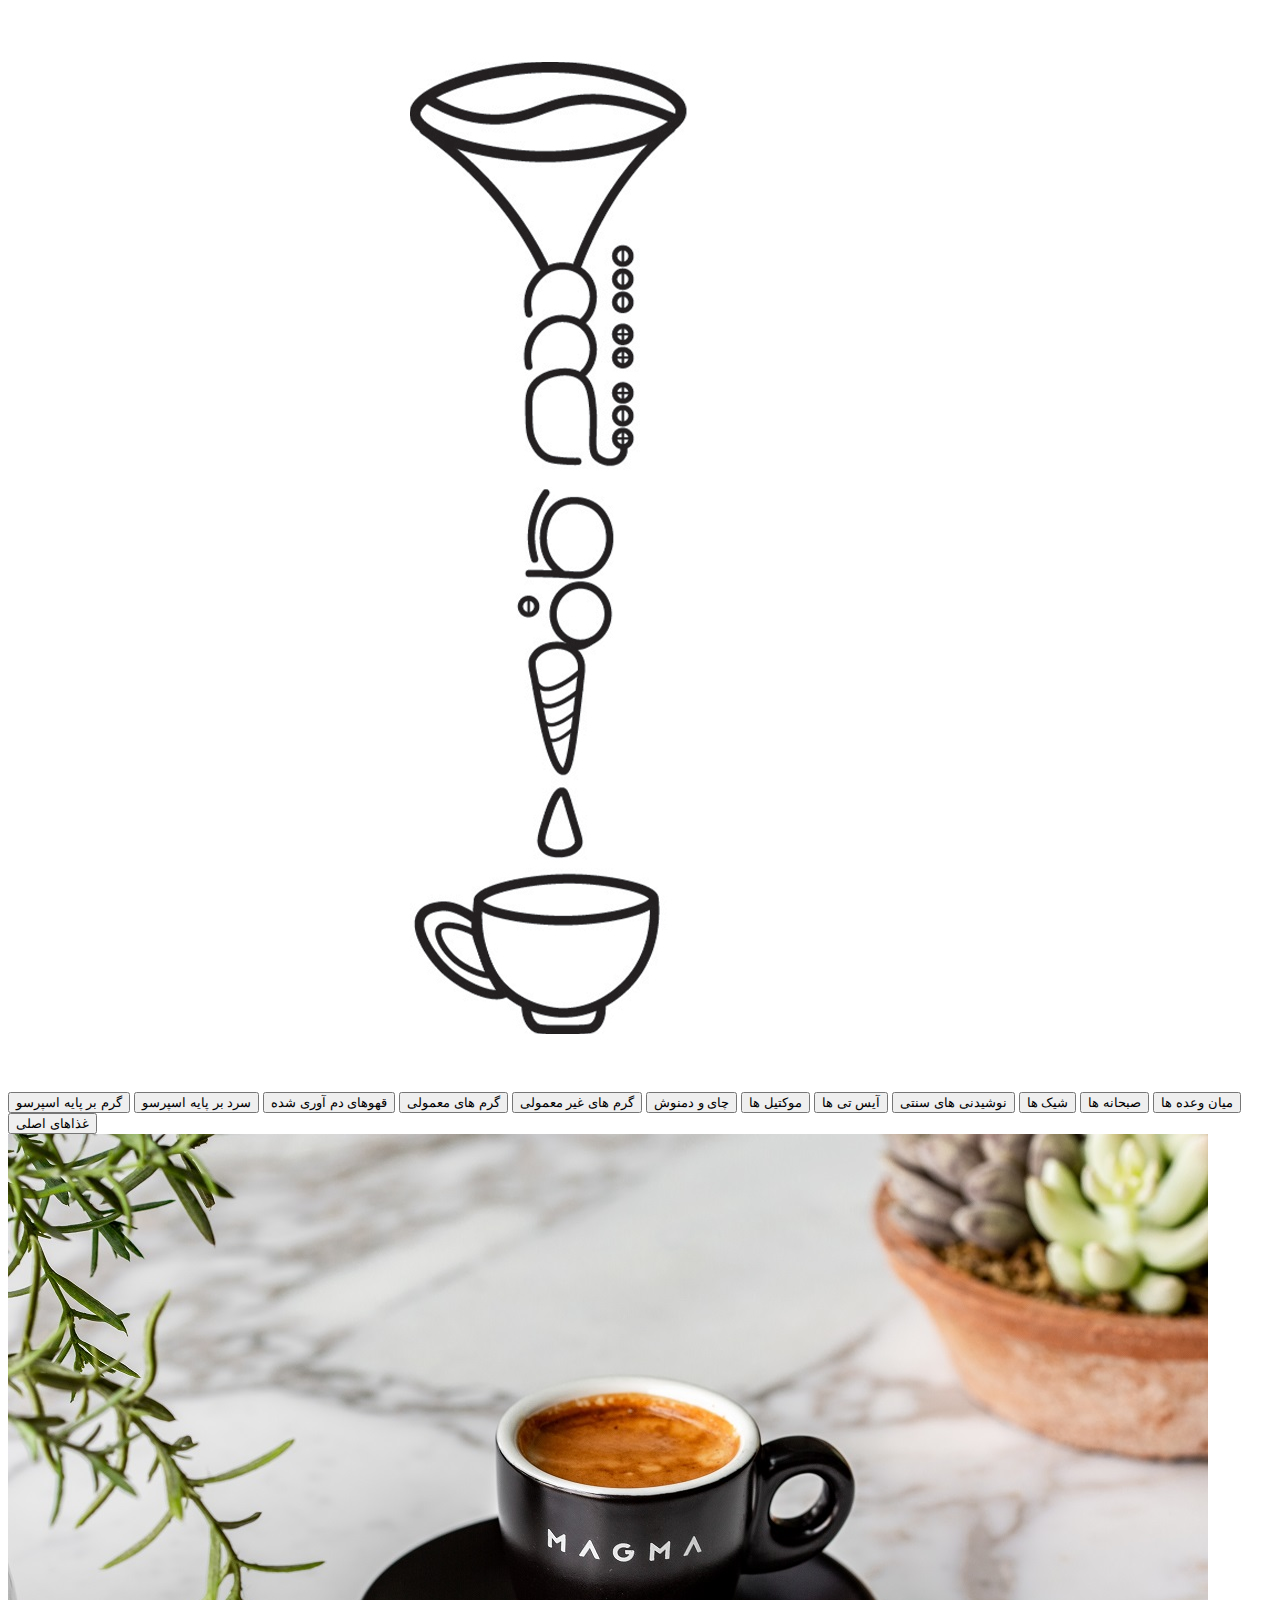
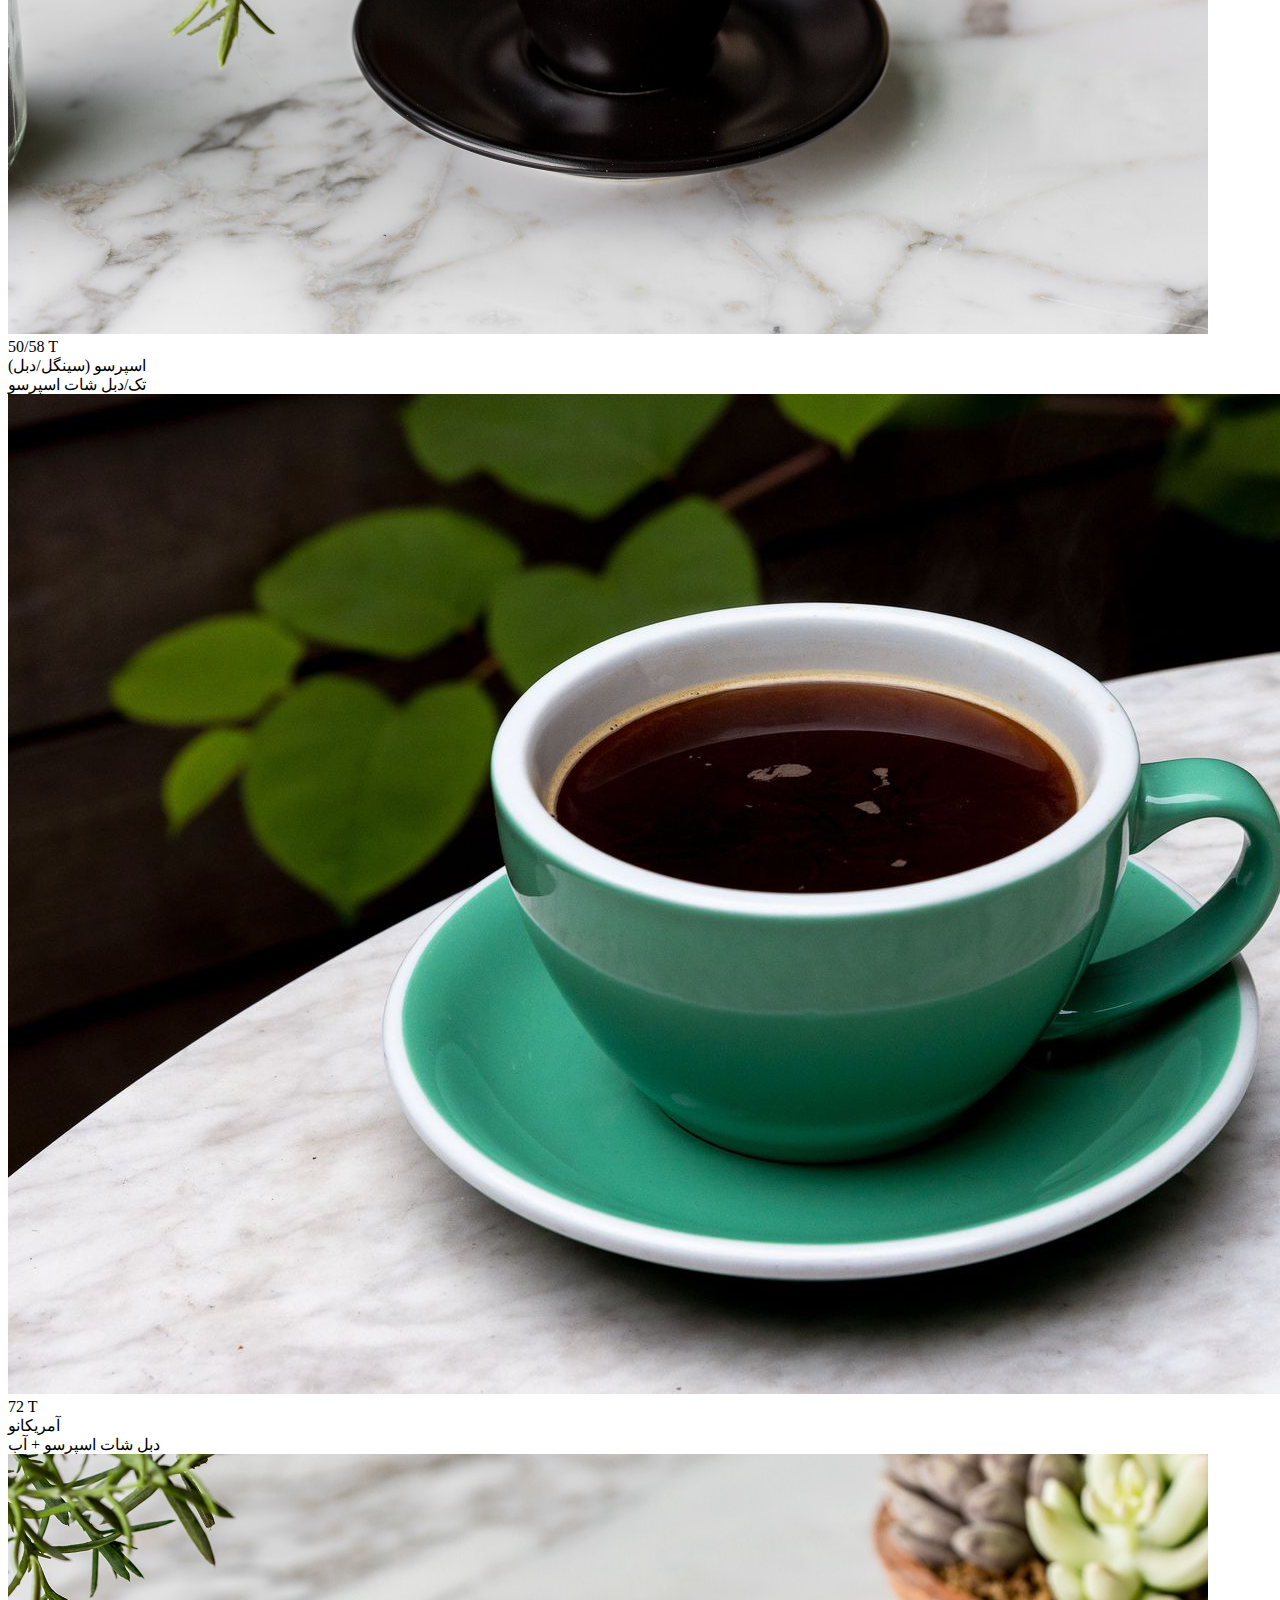
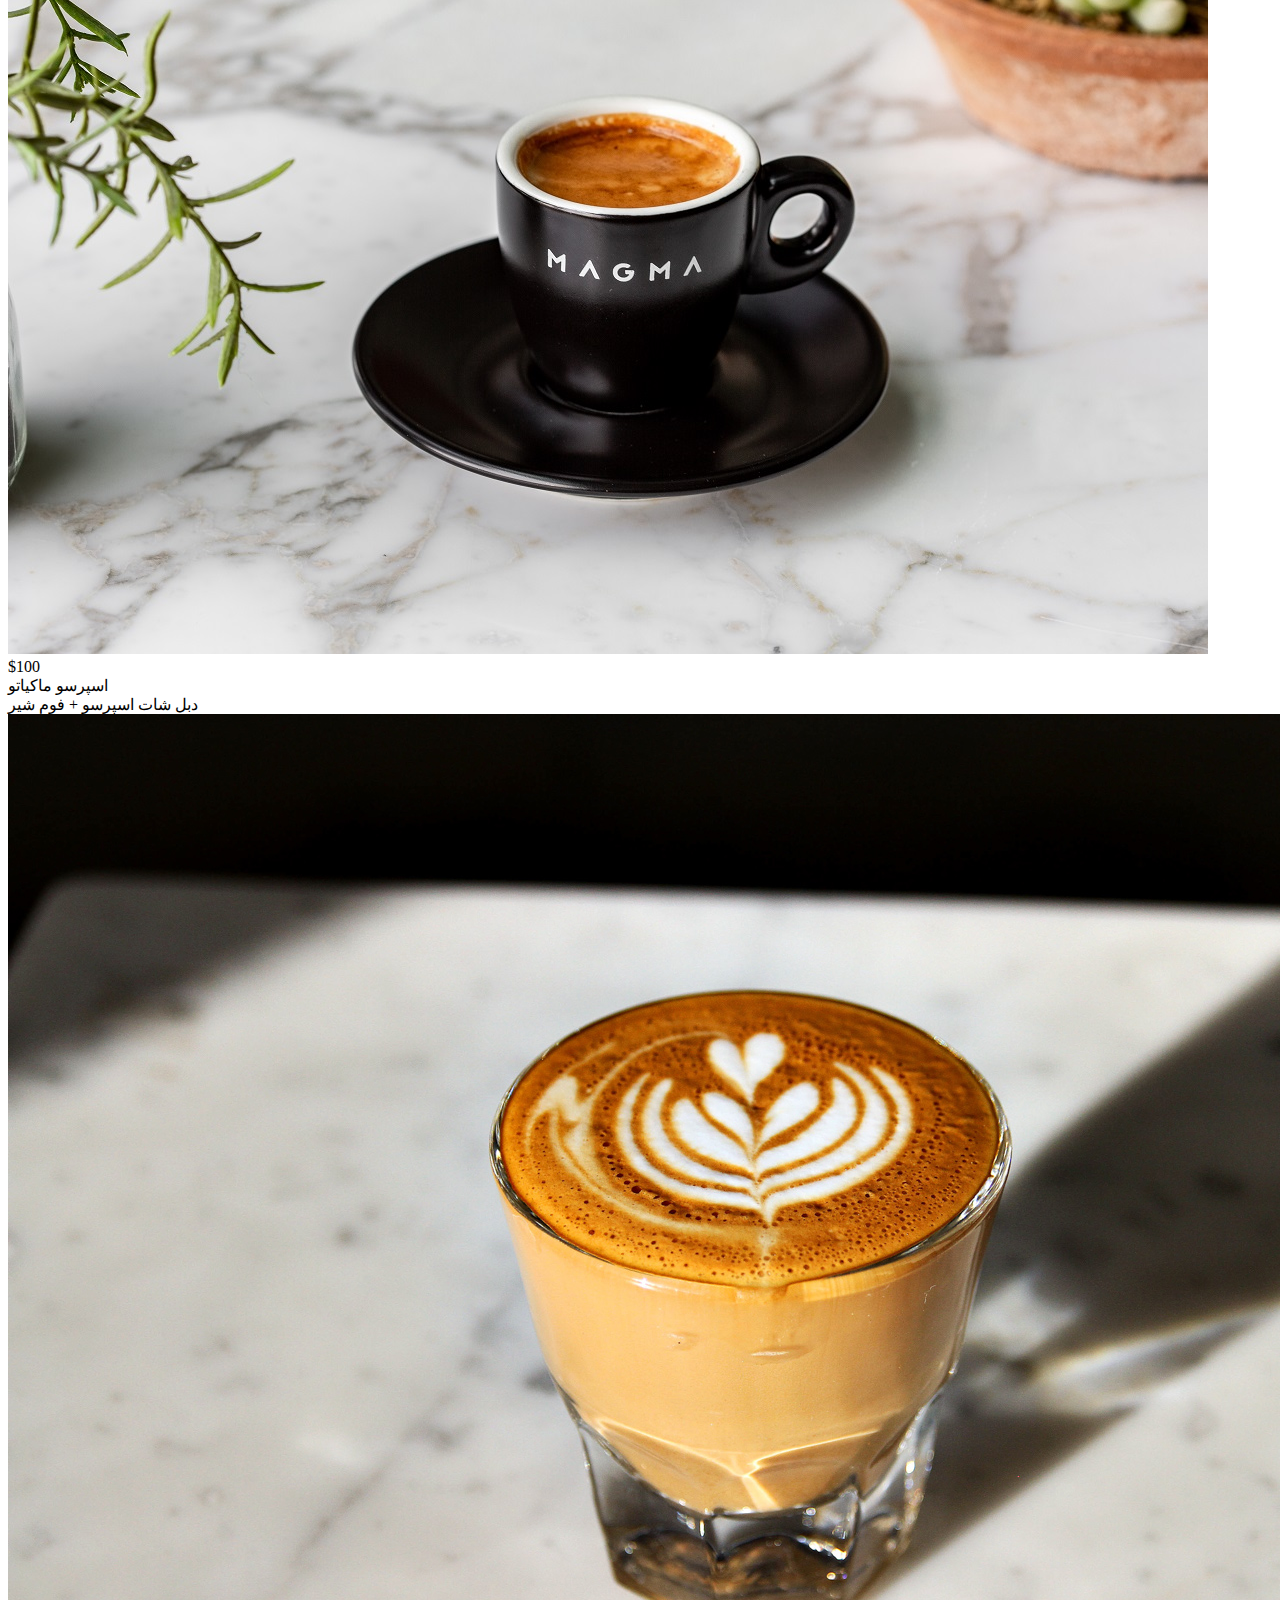
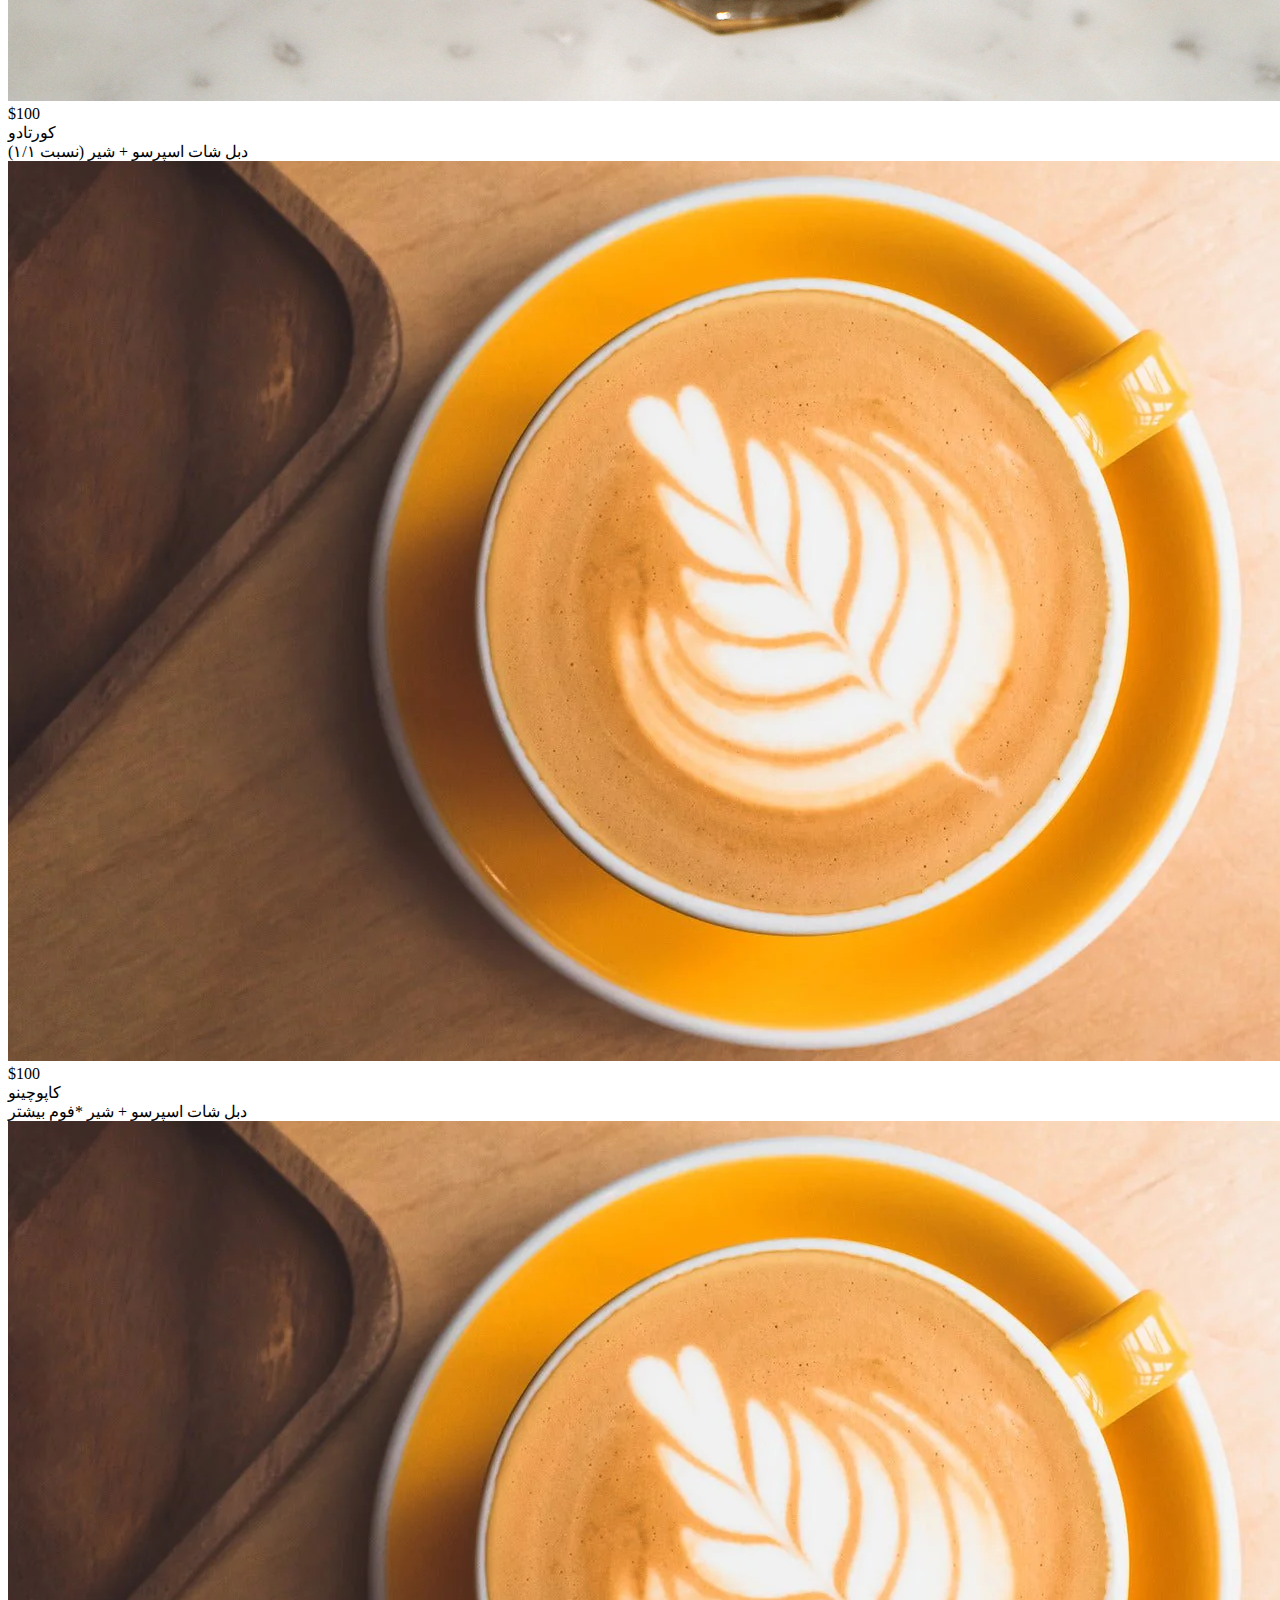
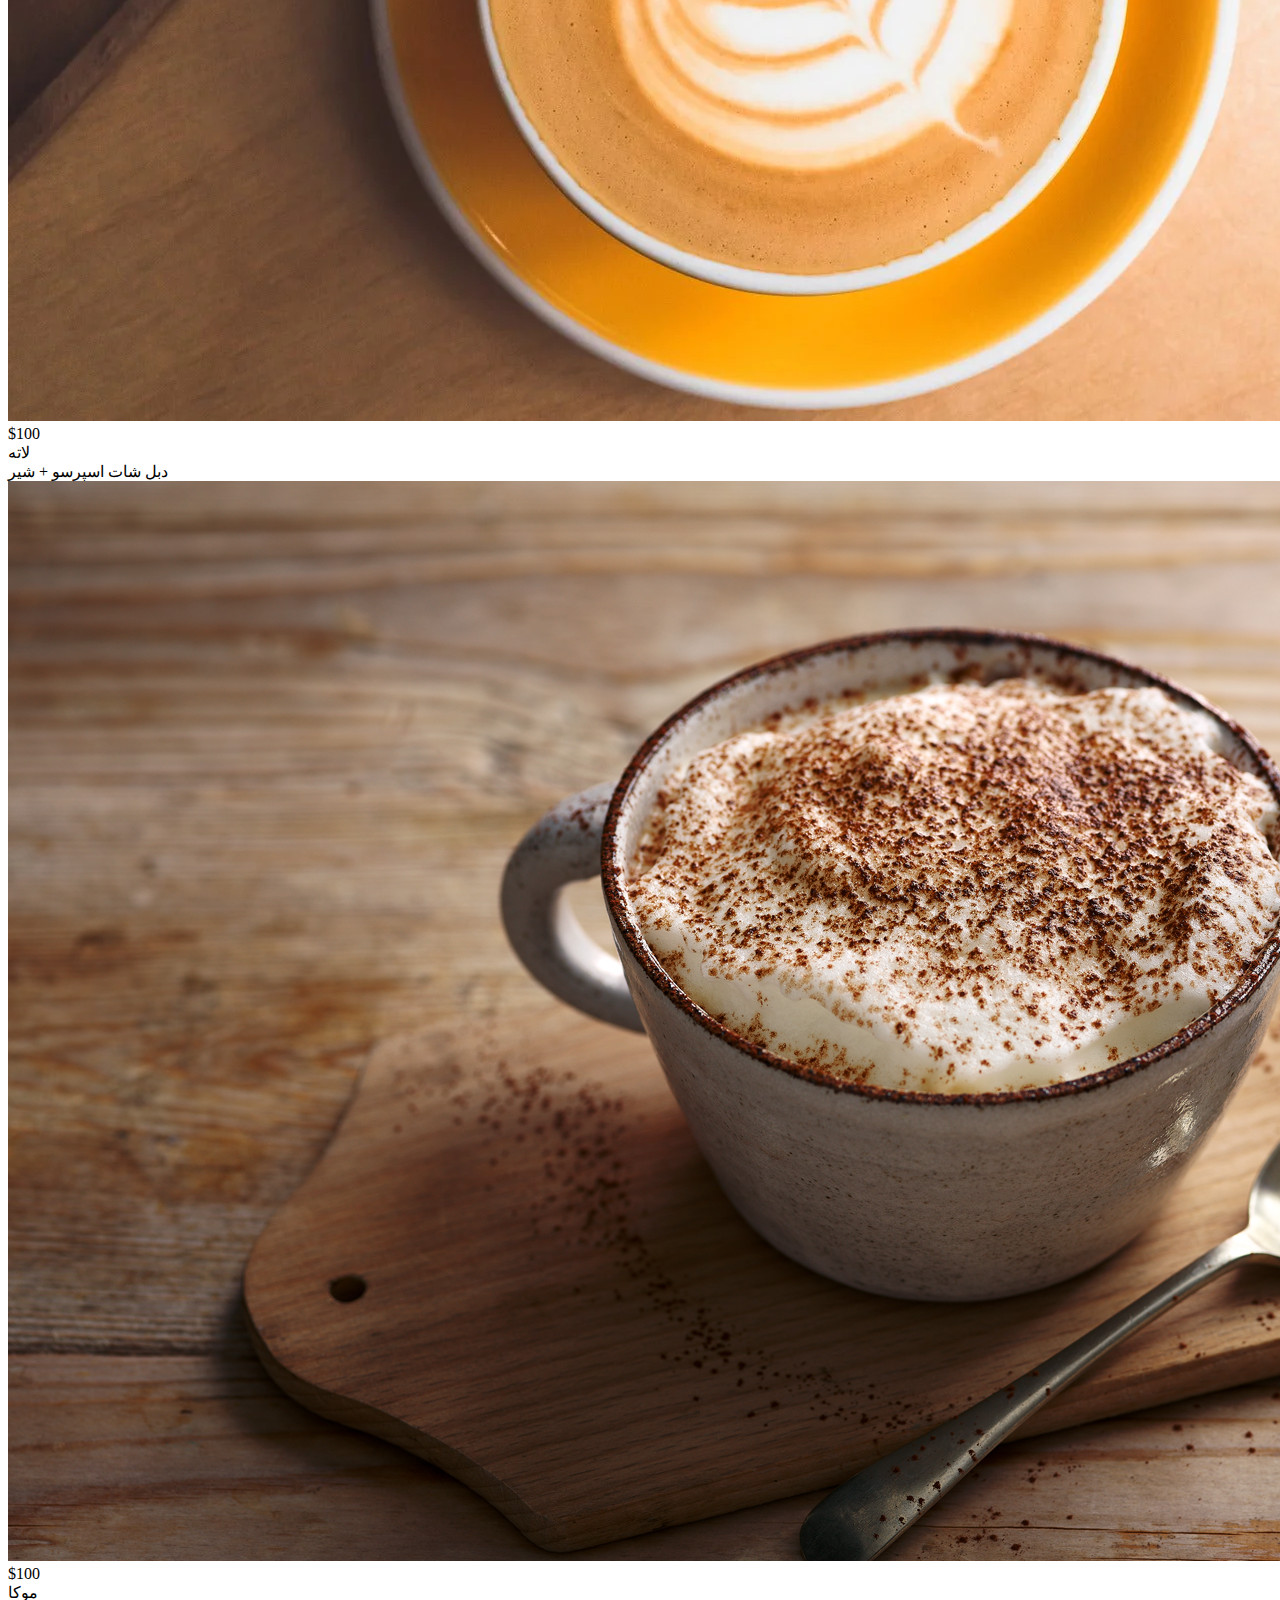
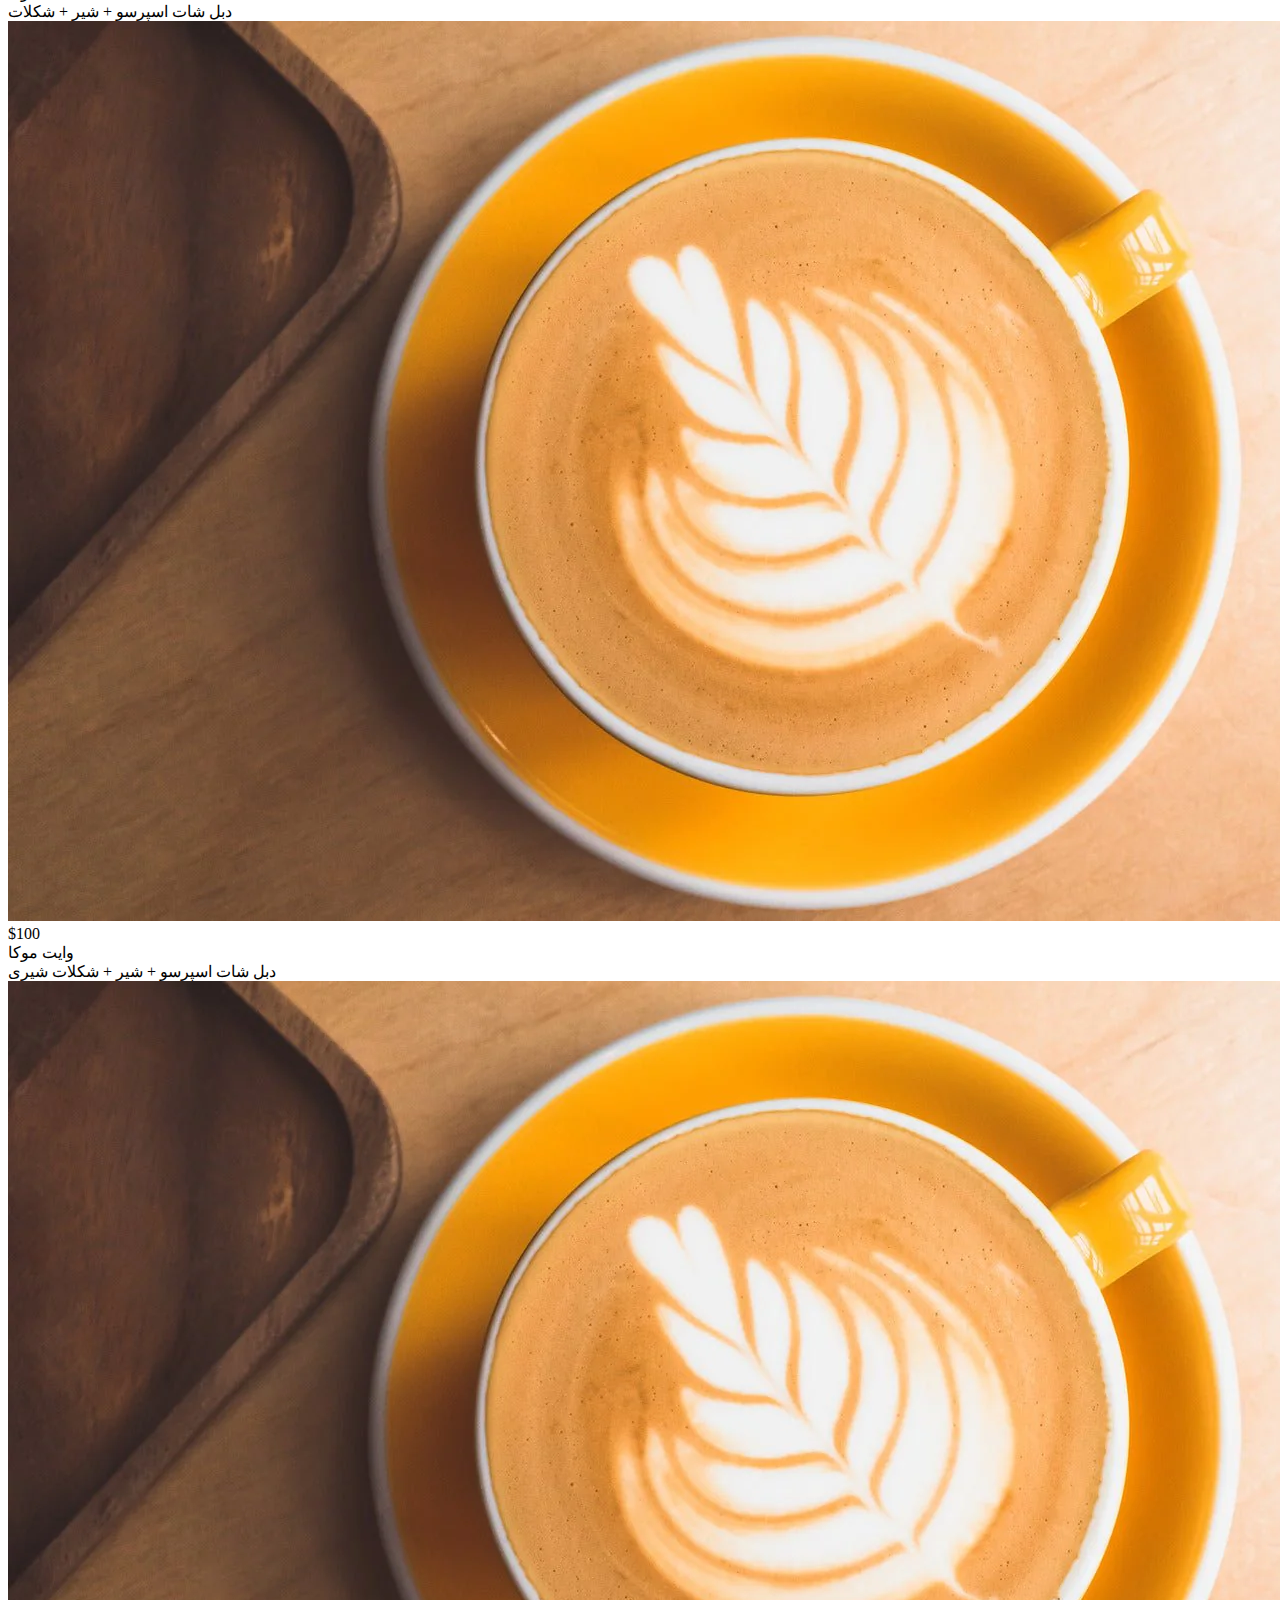
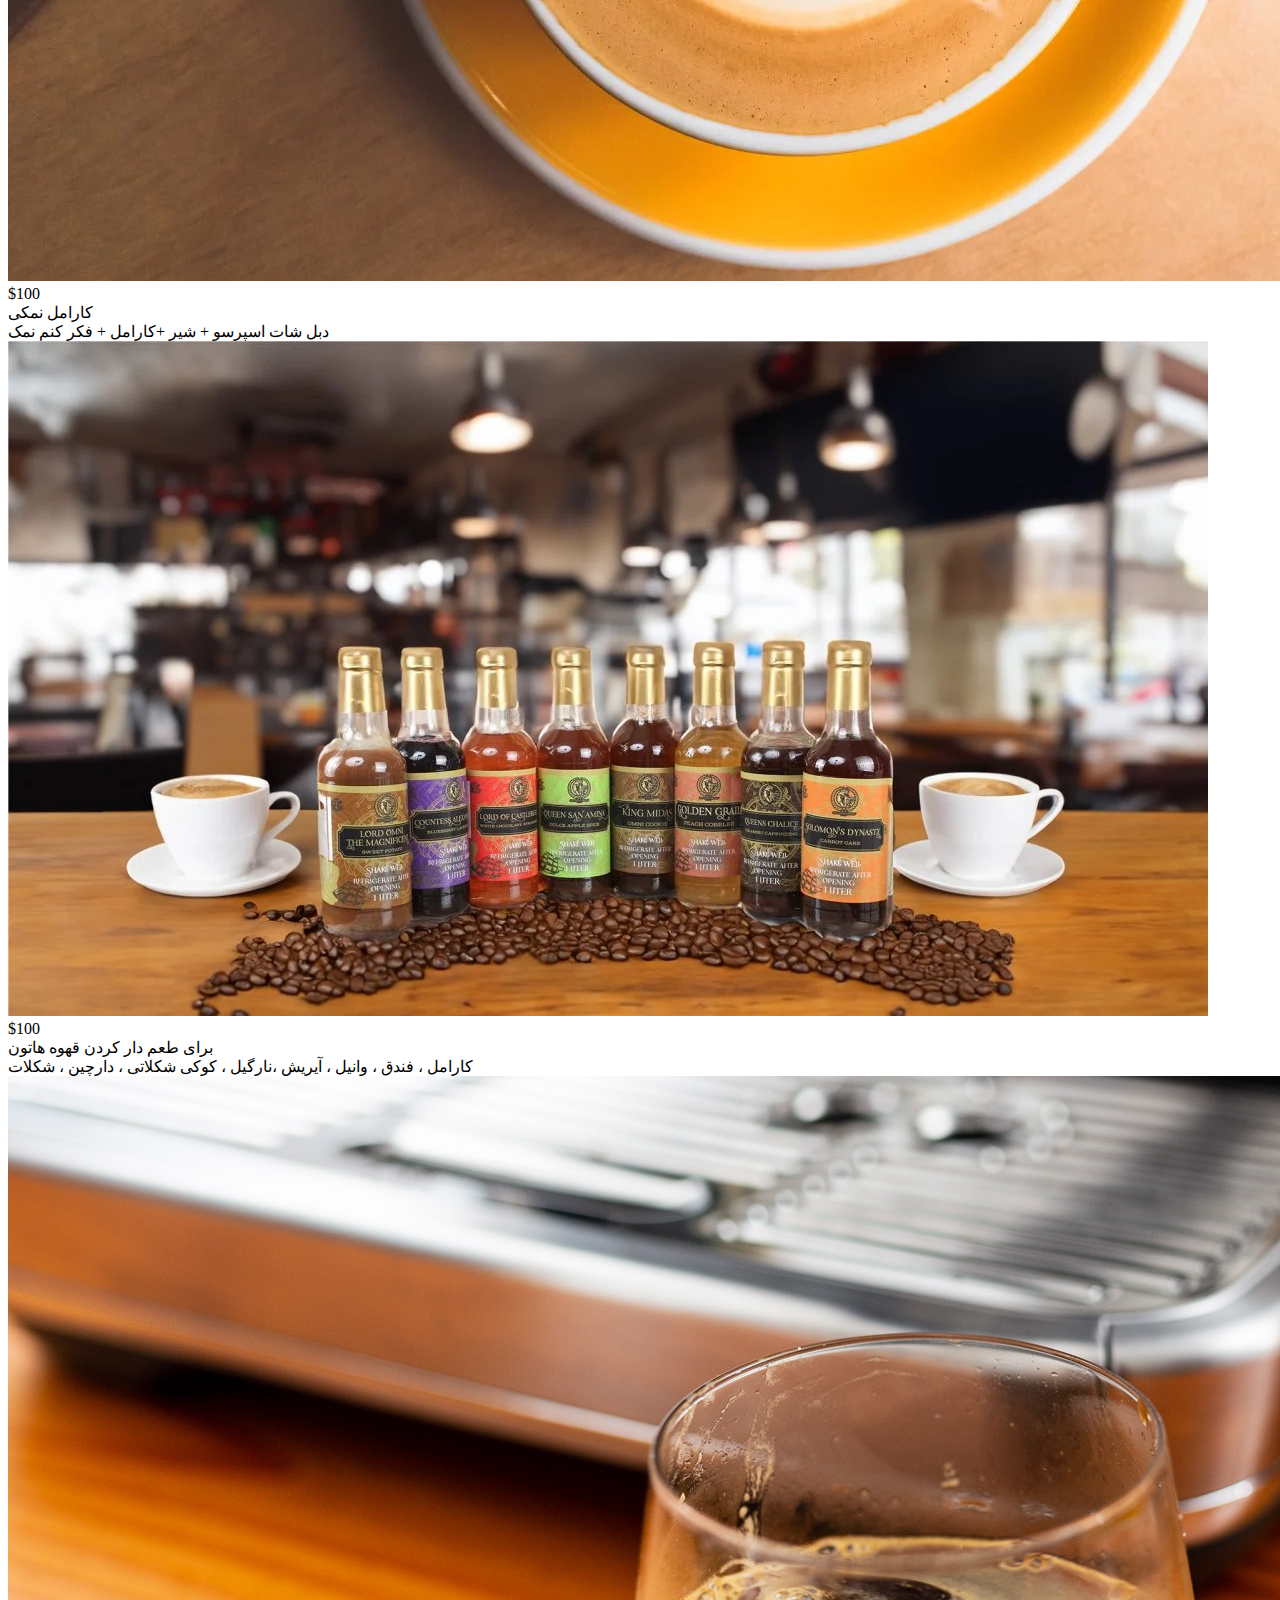
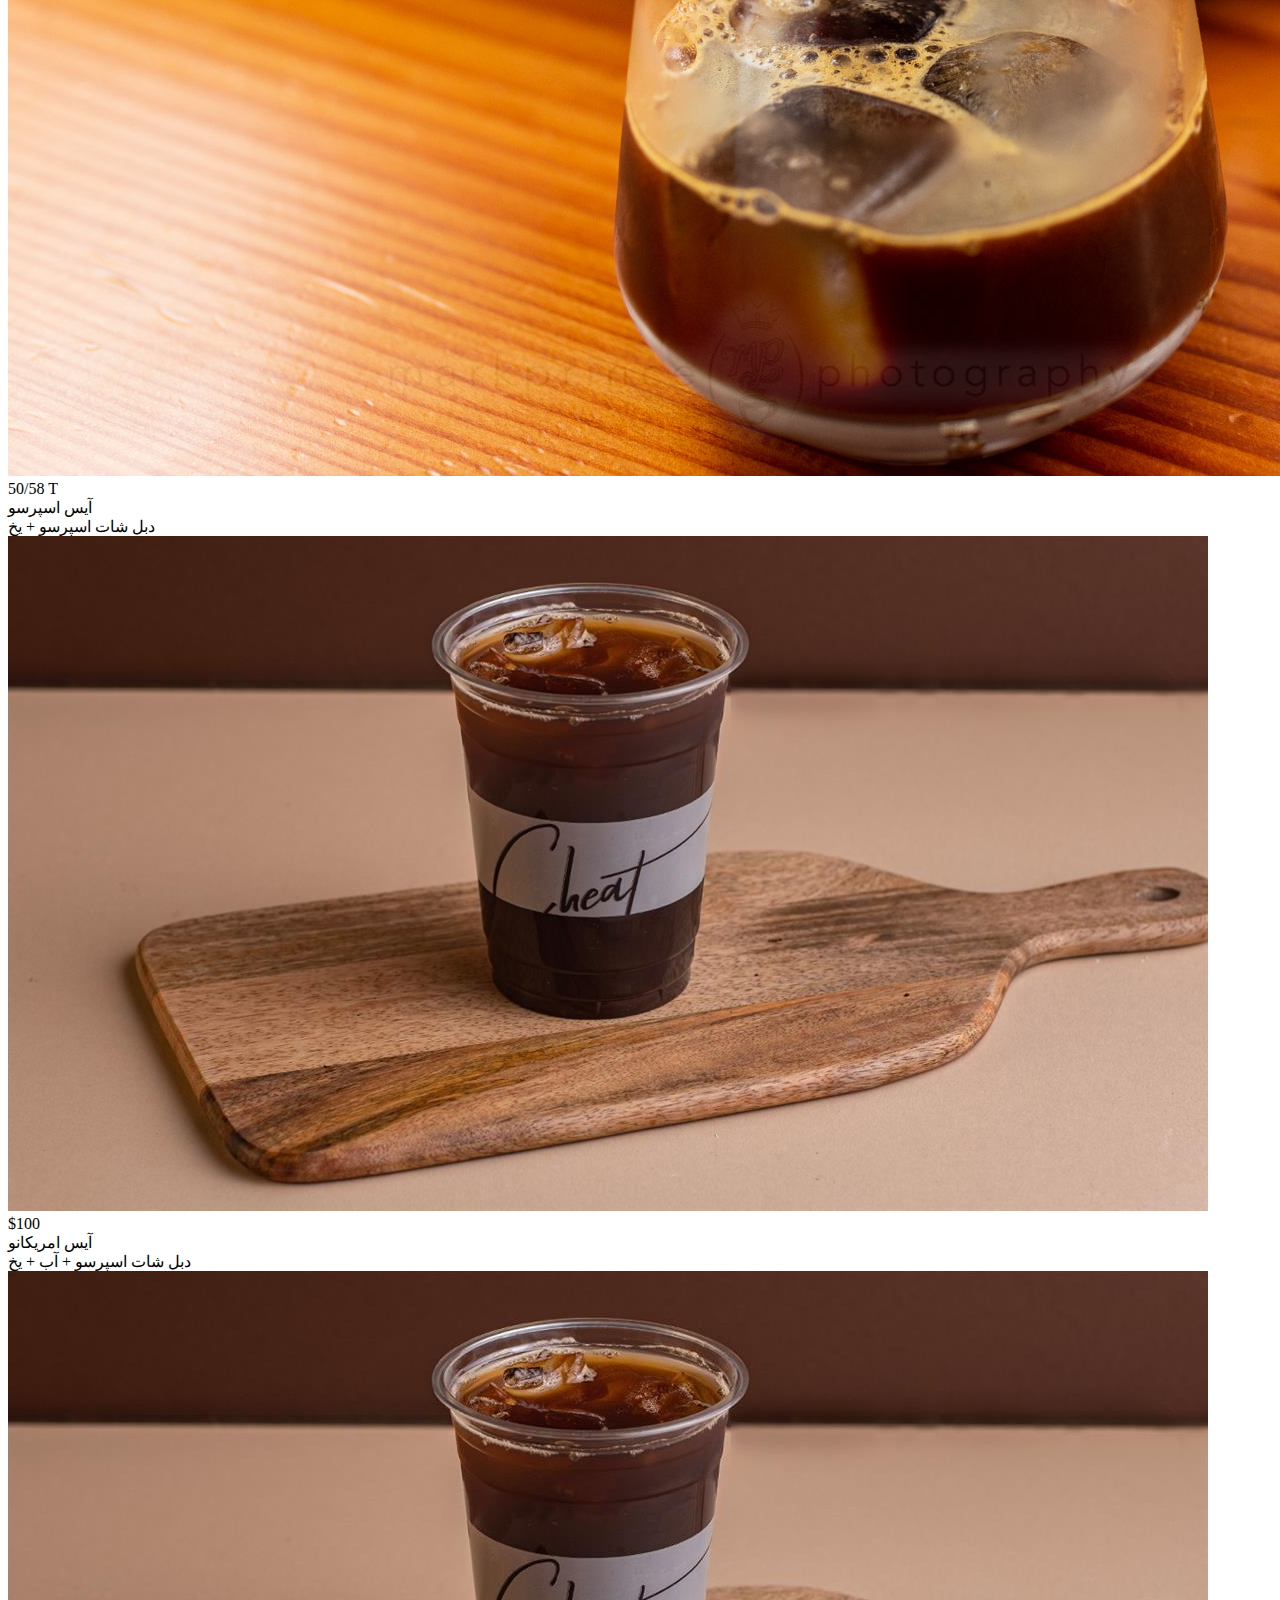
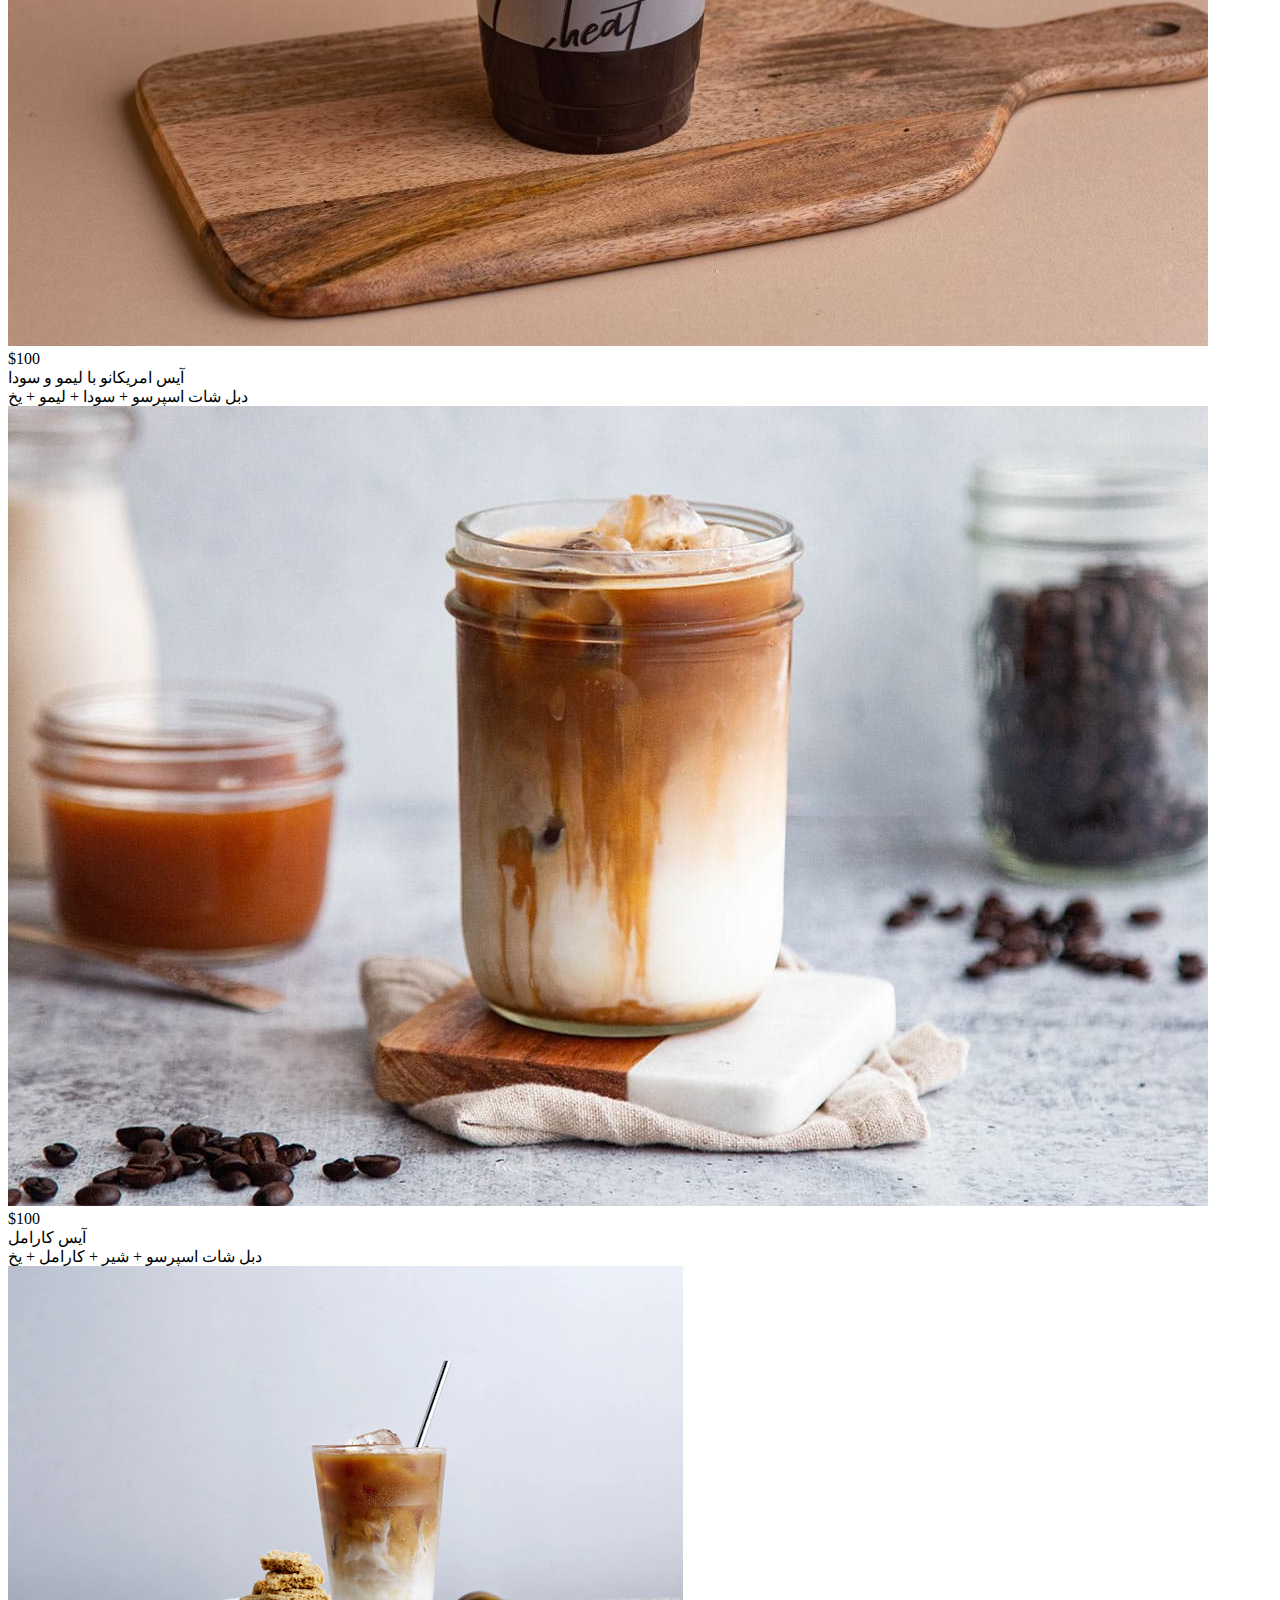
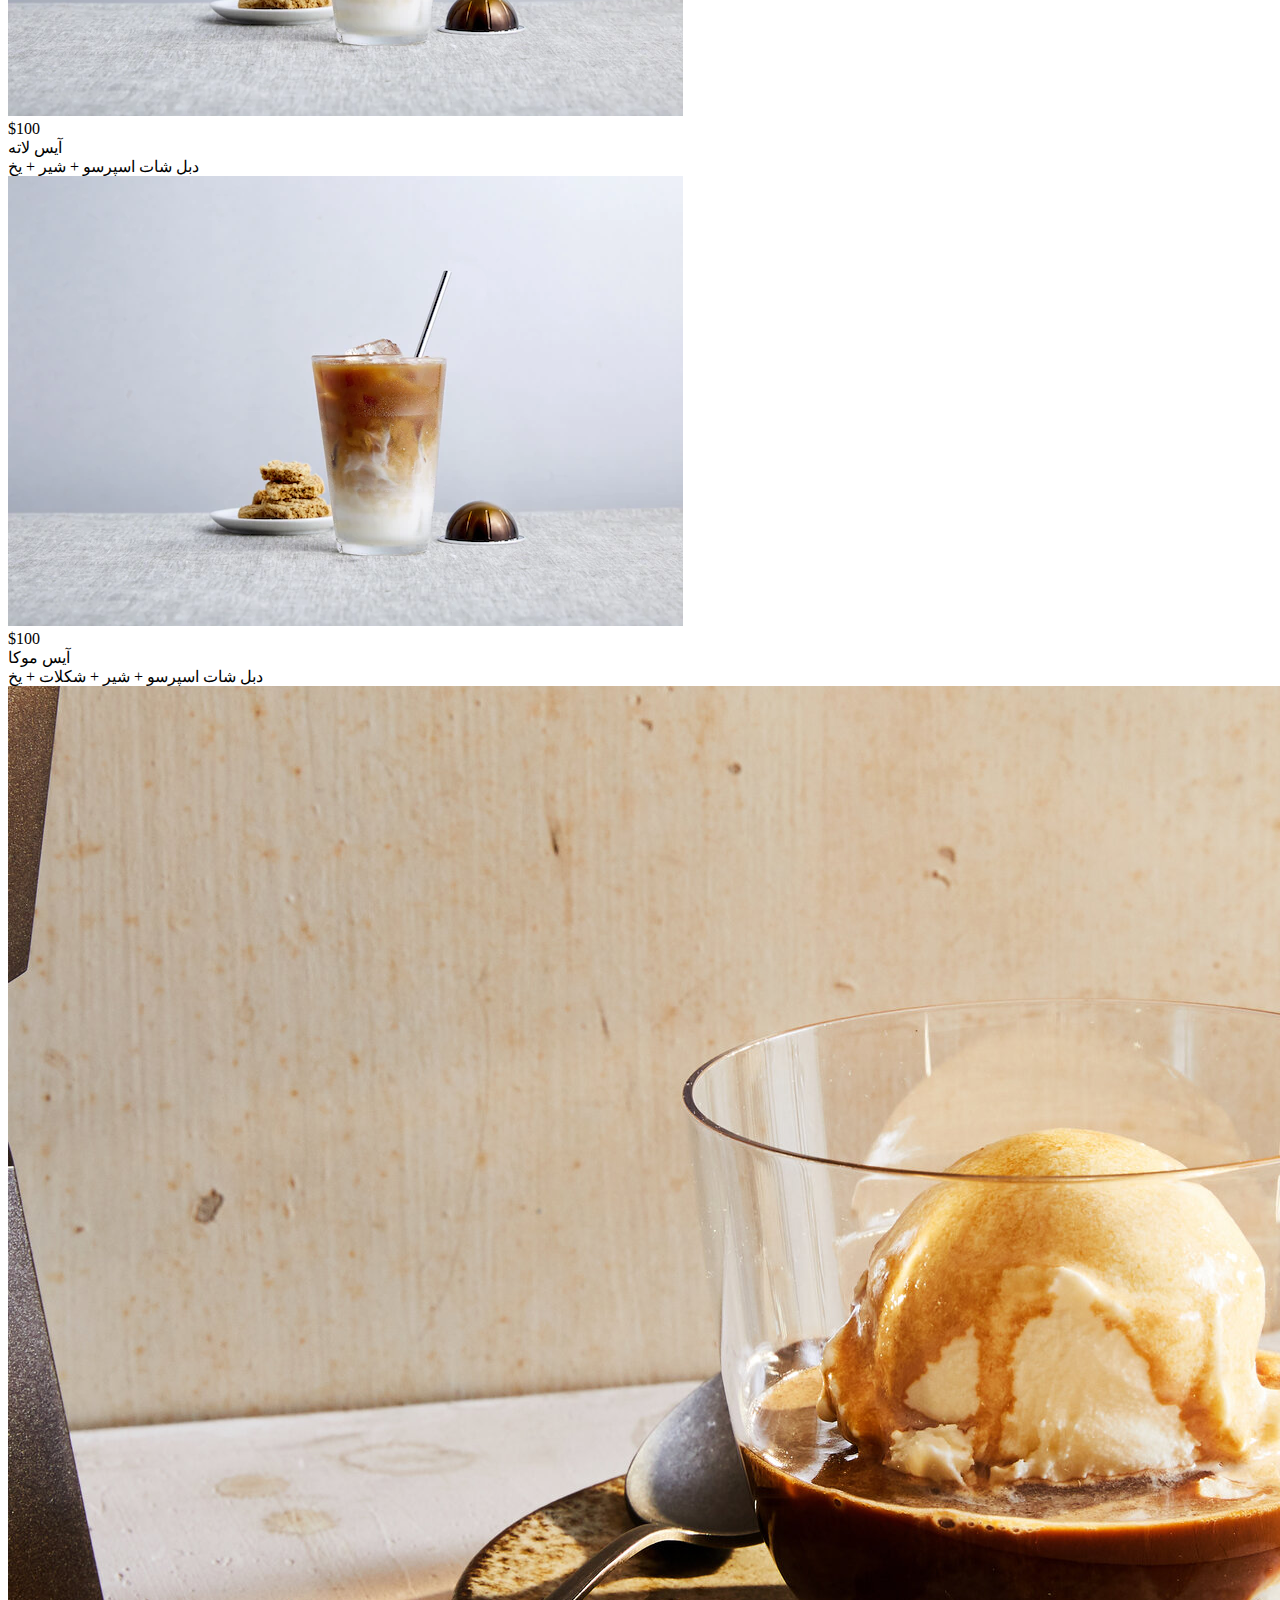
==== commit a5960b0e: "Update main-menu.html" ====
--- a/main-menu.html
+++ b/main-menu.html
@@ -5,7 +5,7 @@
     <meta charset="UTF-8">
     <meta name="viewport" content="width=device-width, initial-scale=1.0">
     <title>Document</title>
-    <link rel="stylesheet" href="../style/pich.css">
+    <link rel="stylesheet" href="menu/style/pich.css">
 </head>
 
 <body>
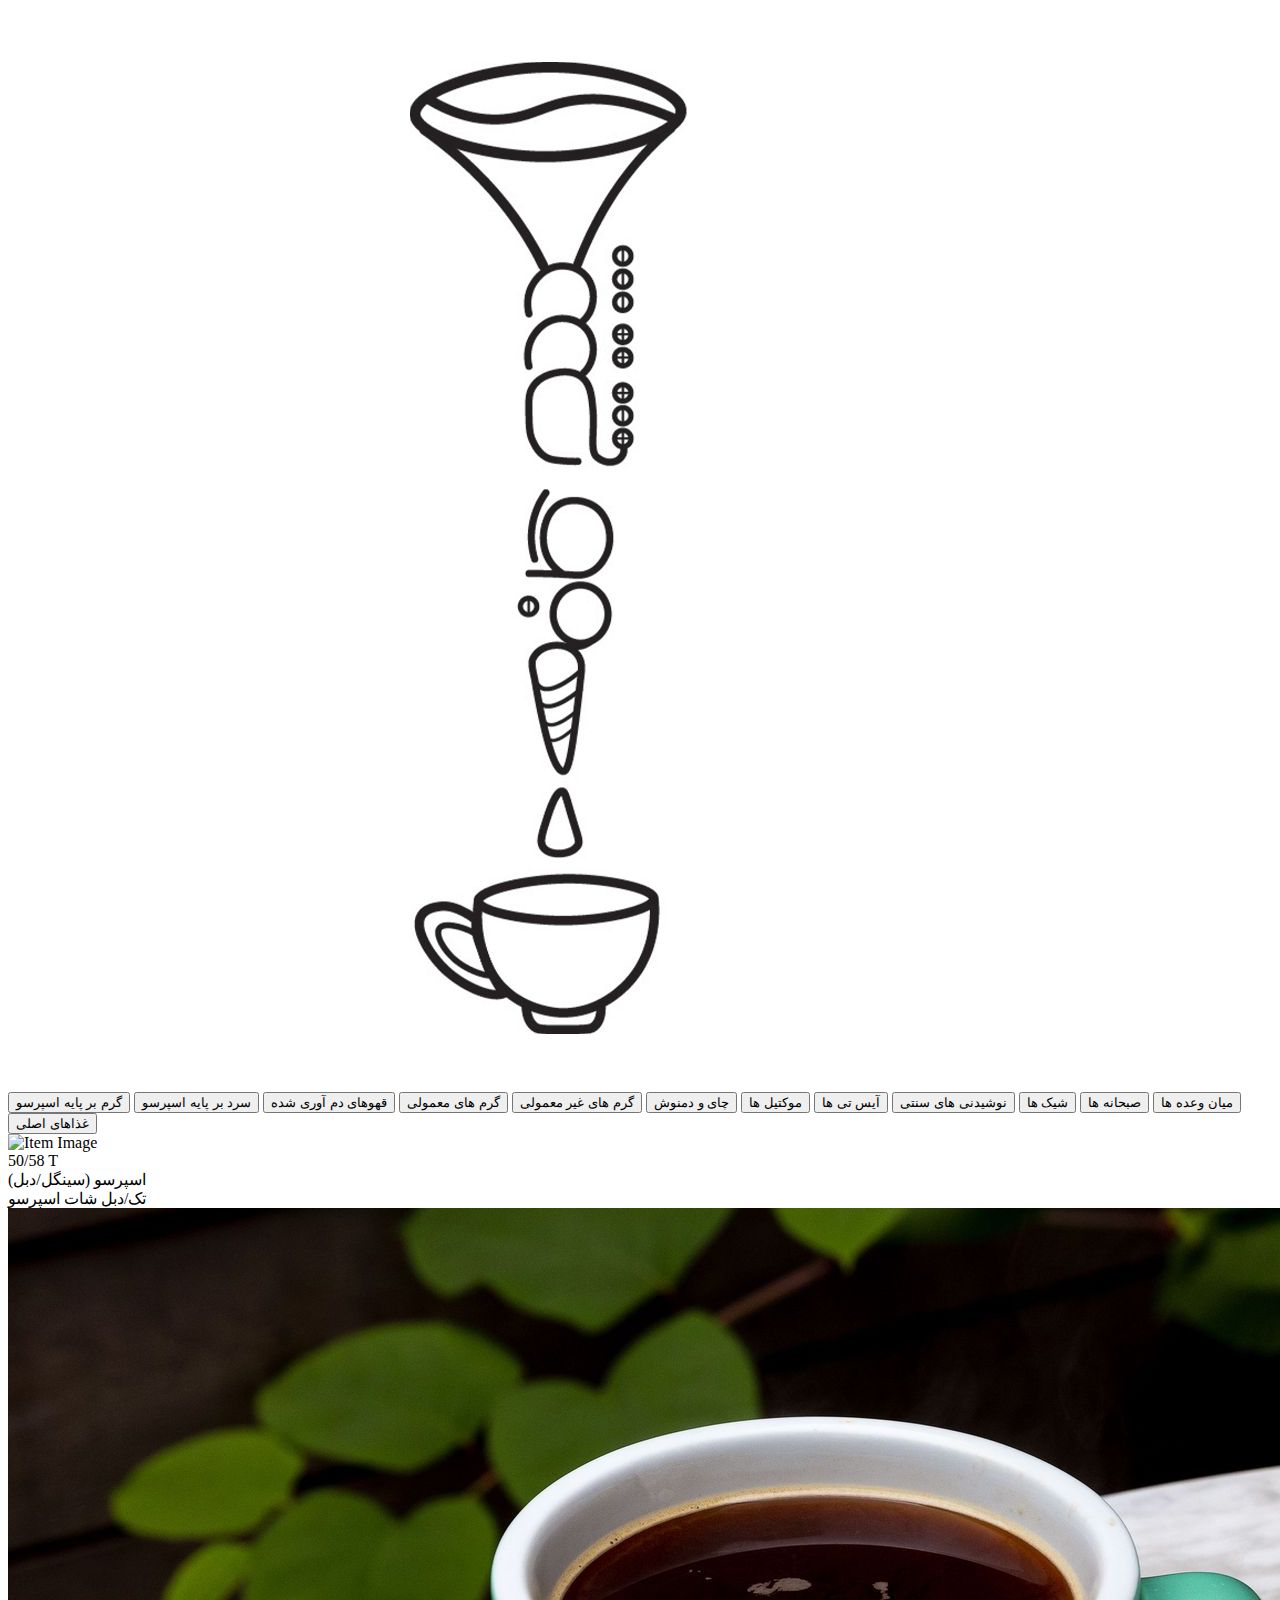
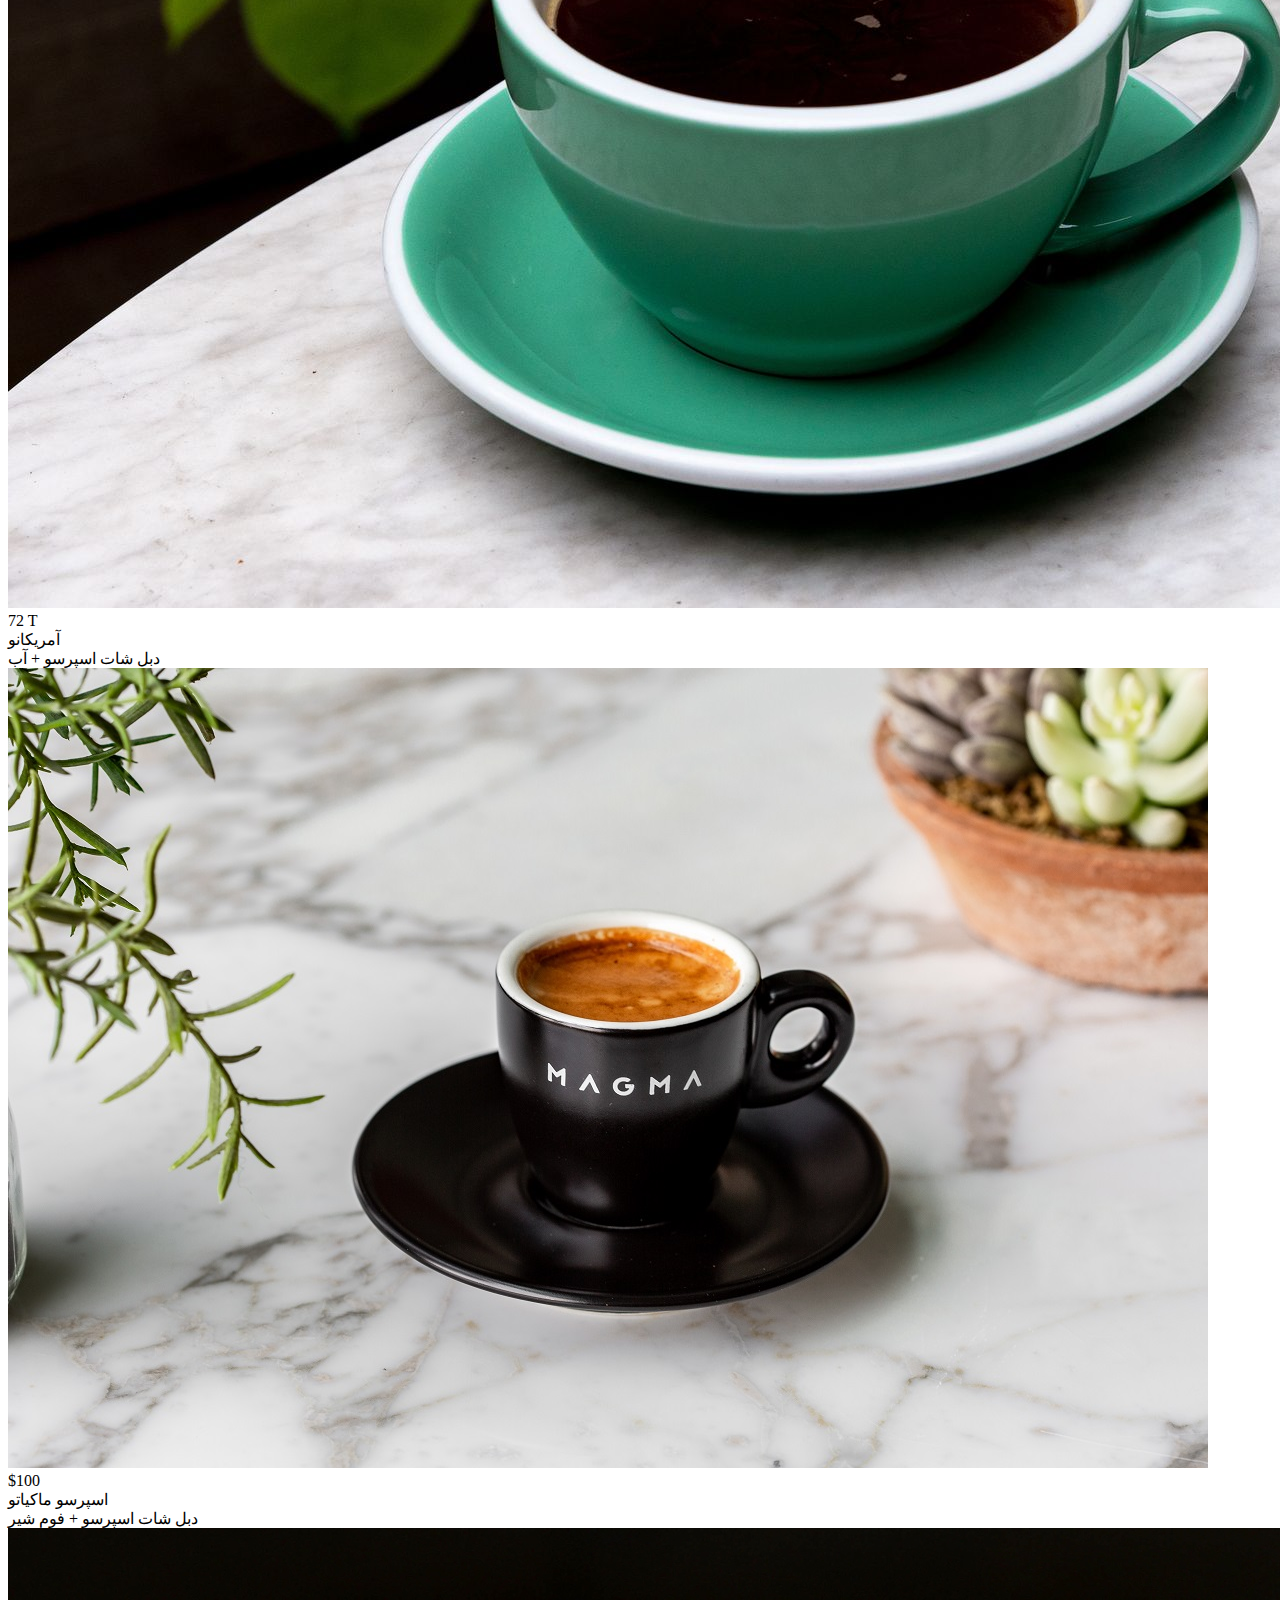
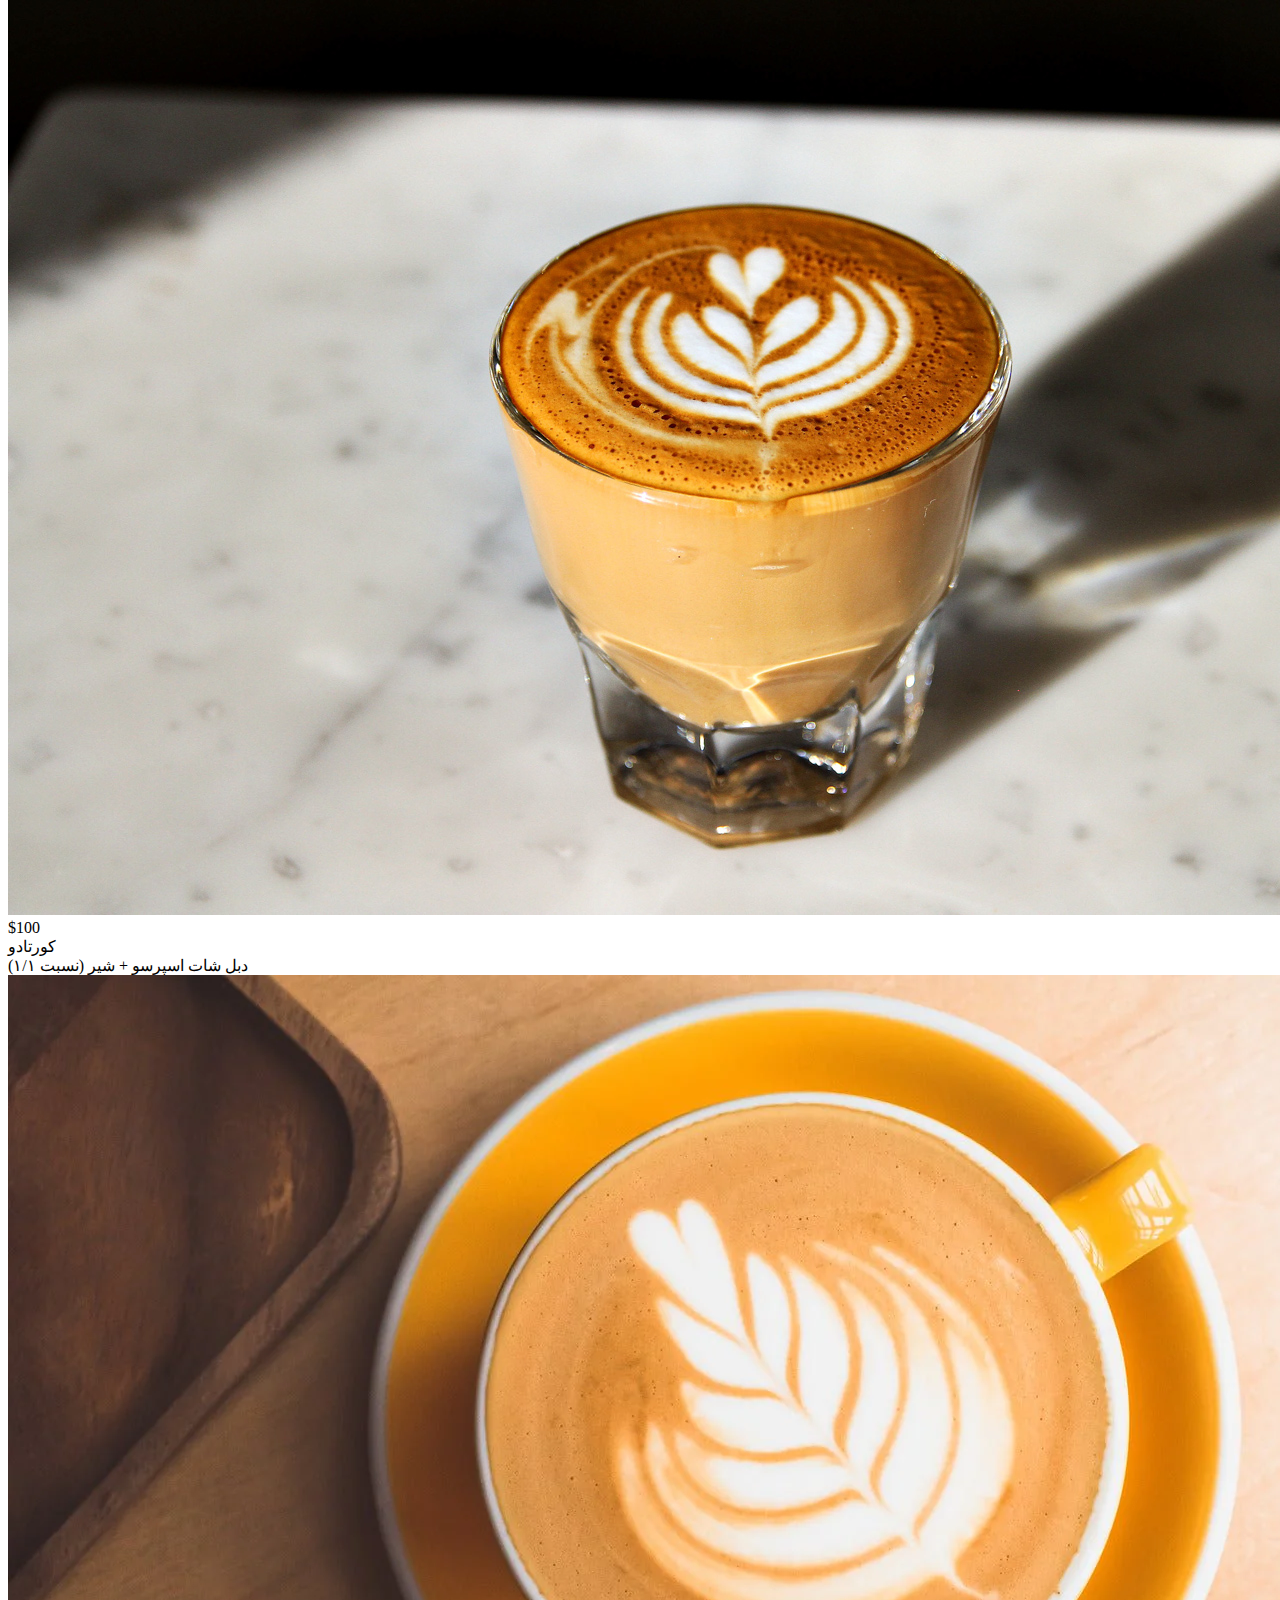
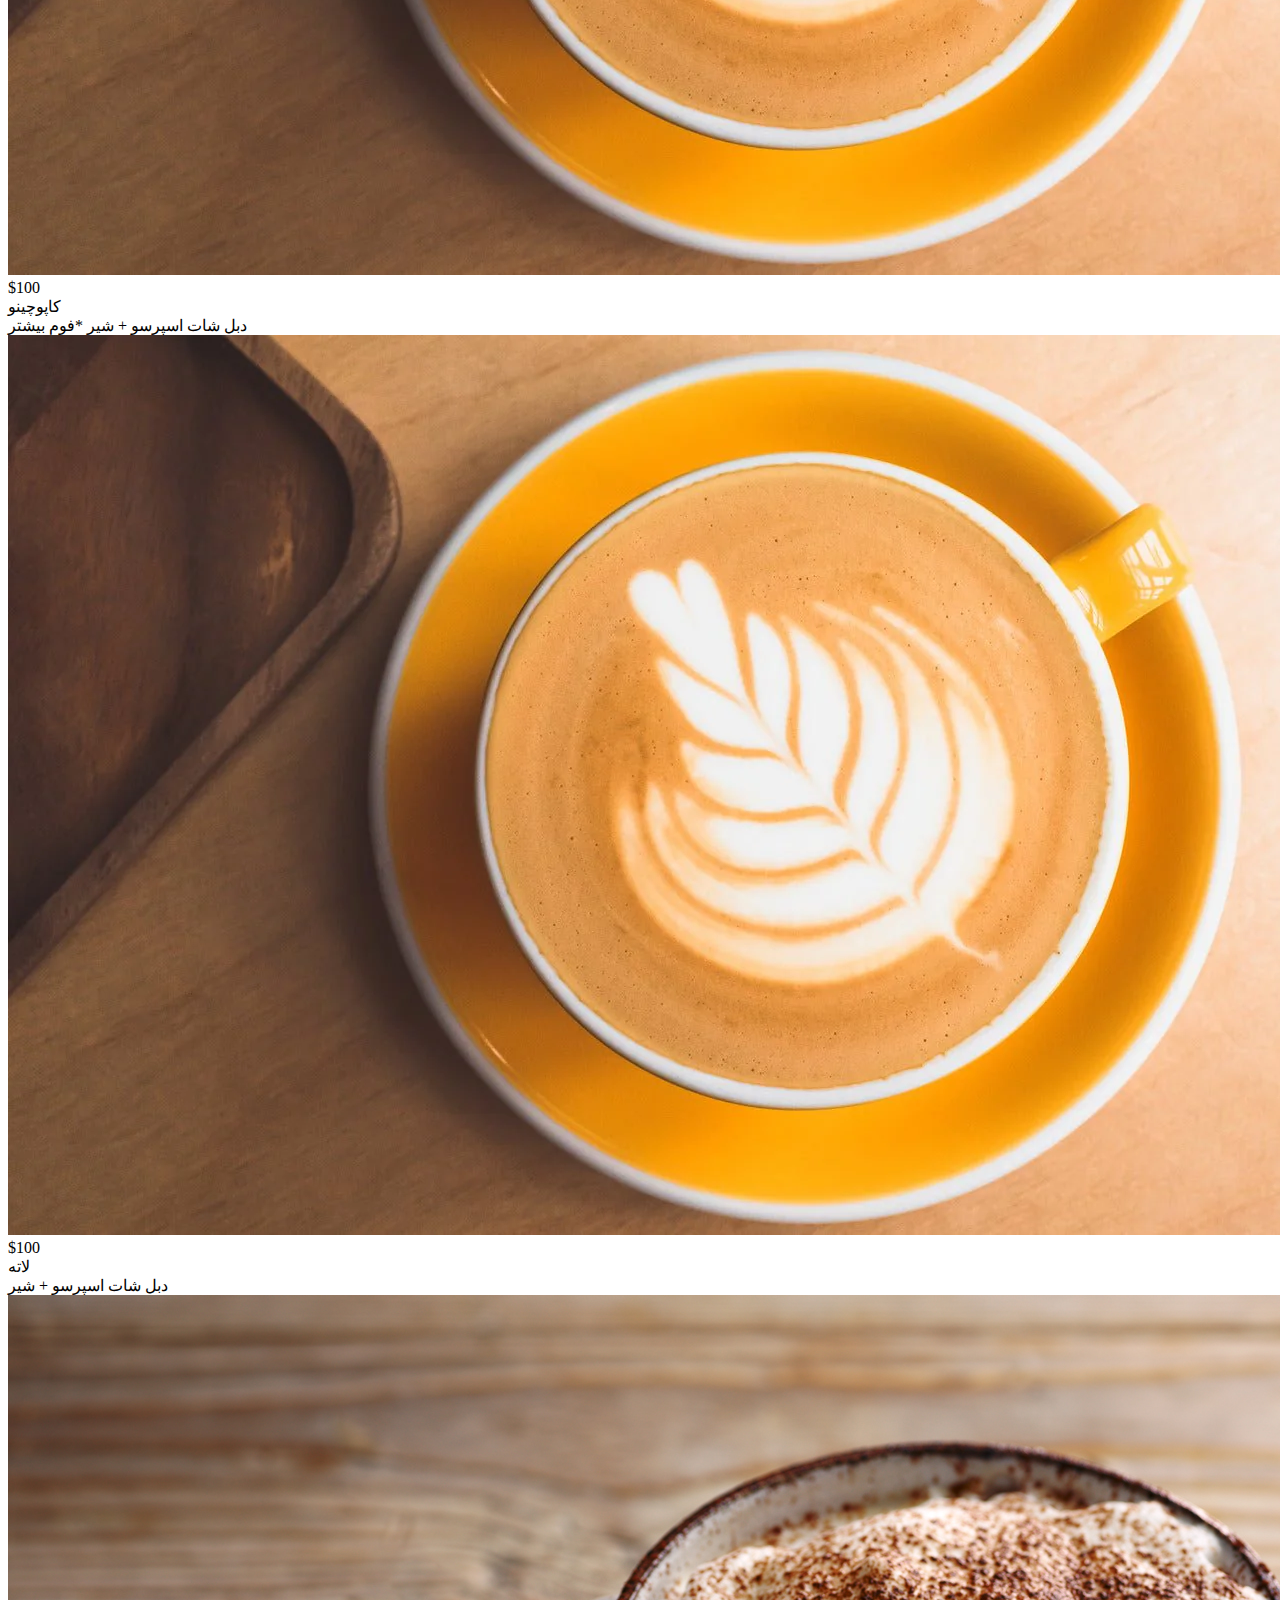
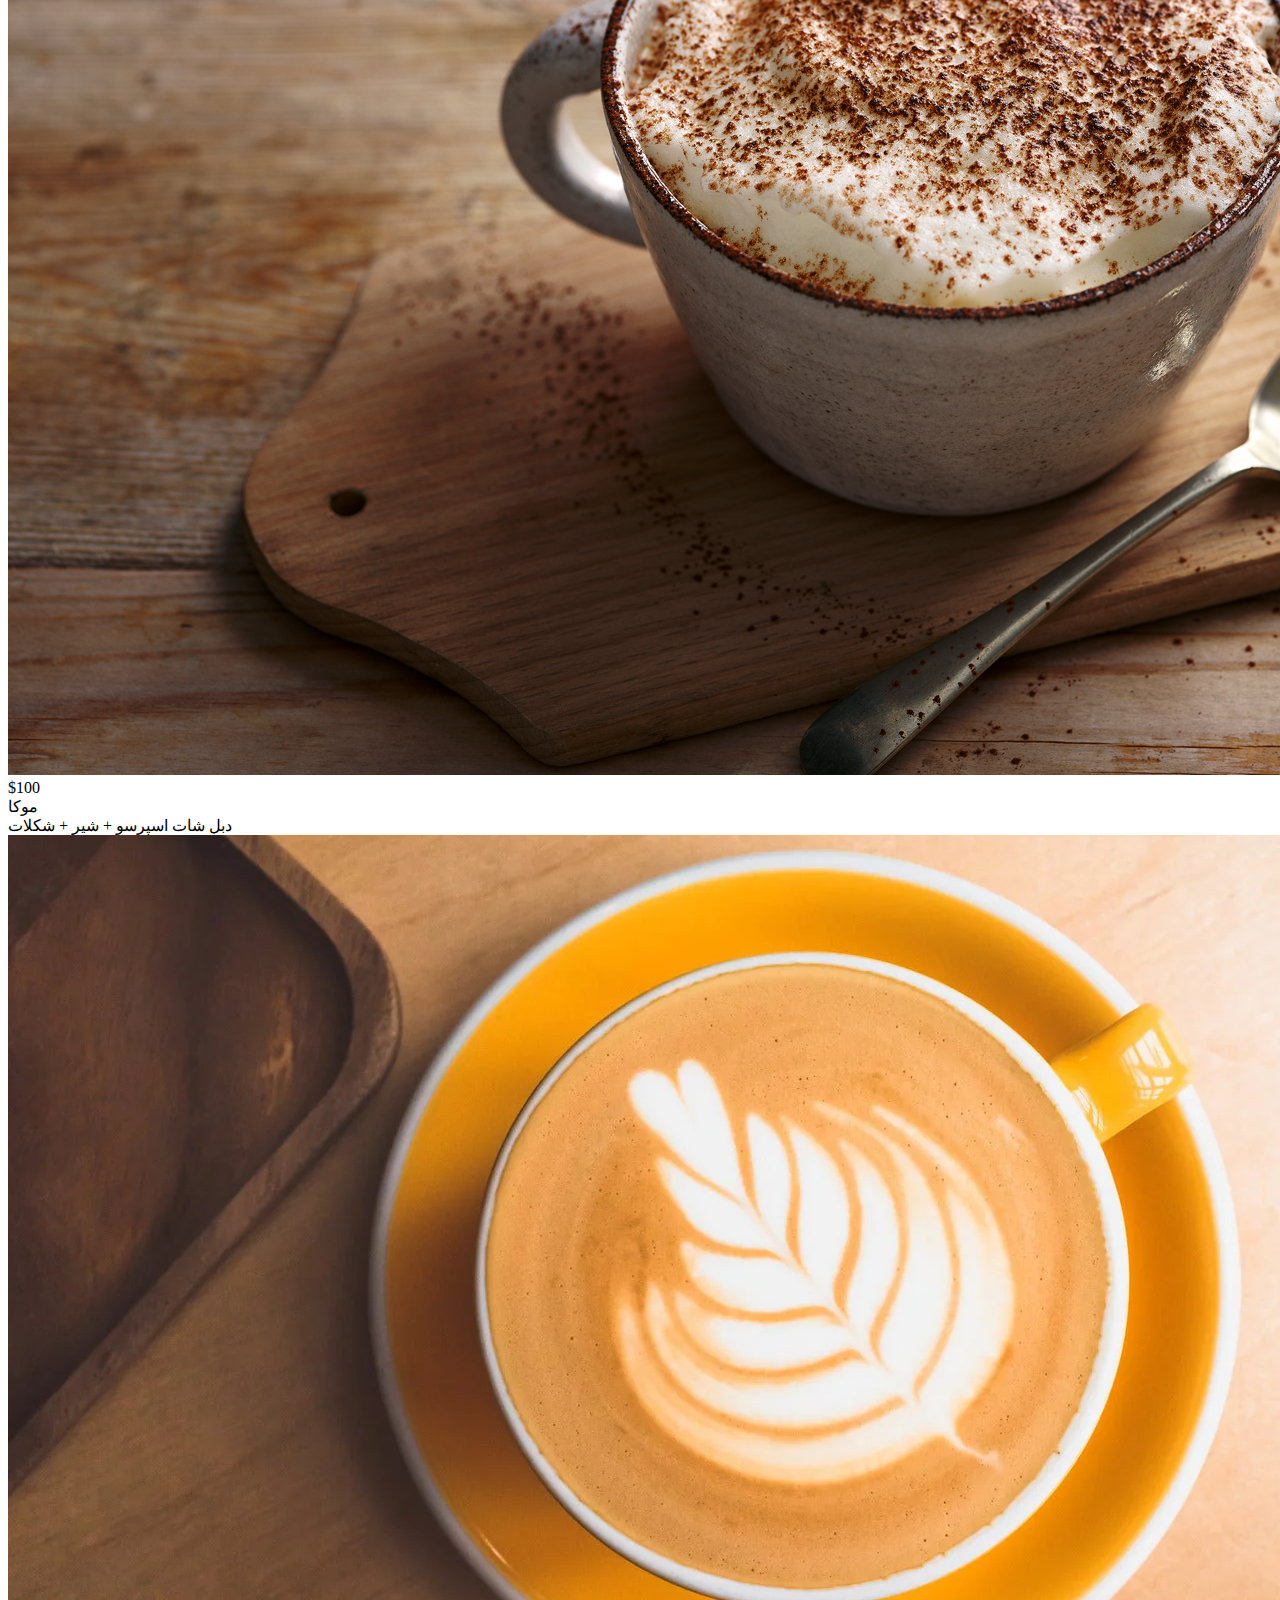
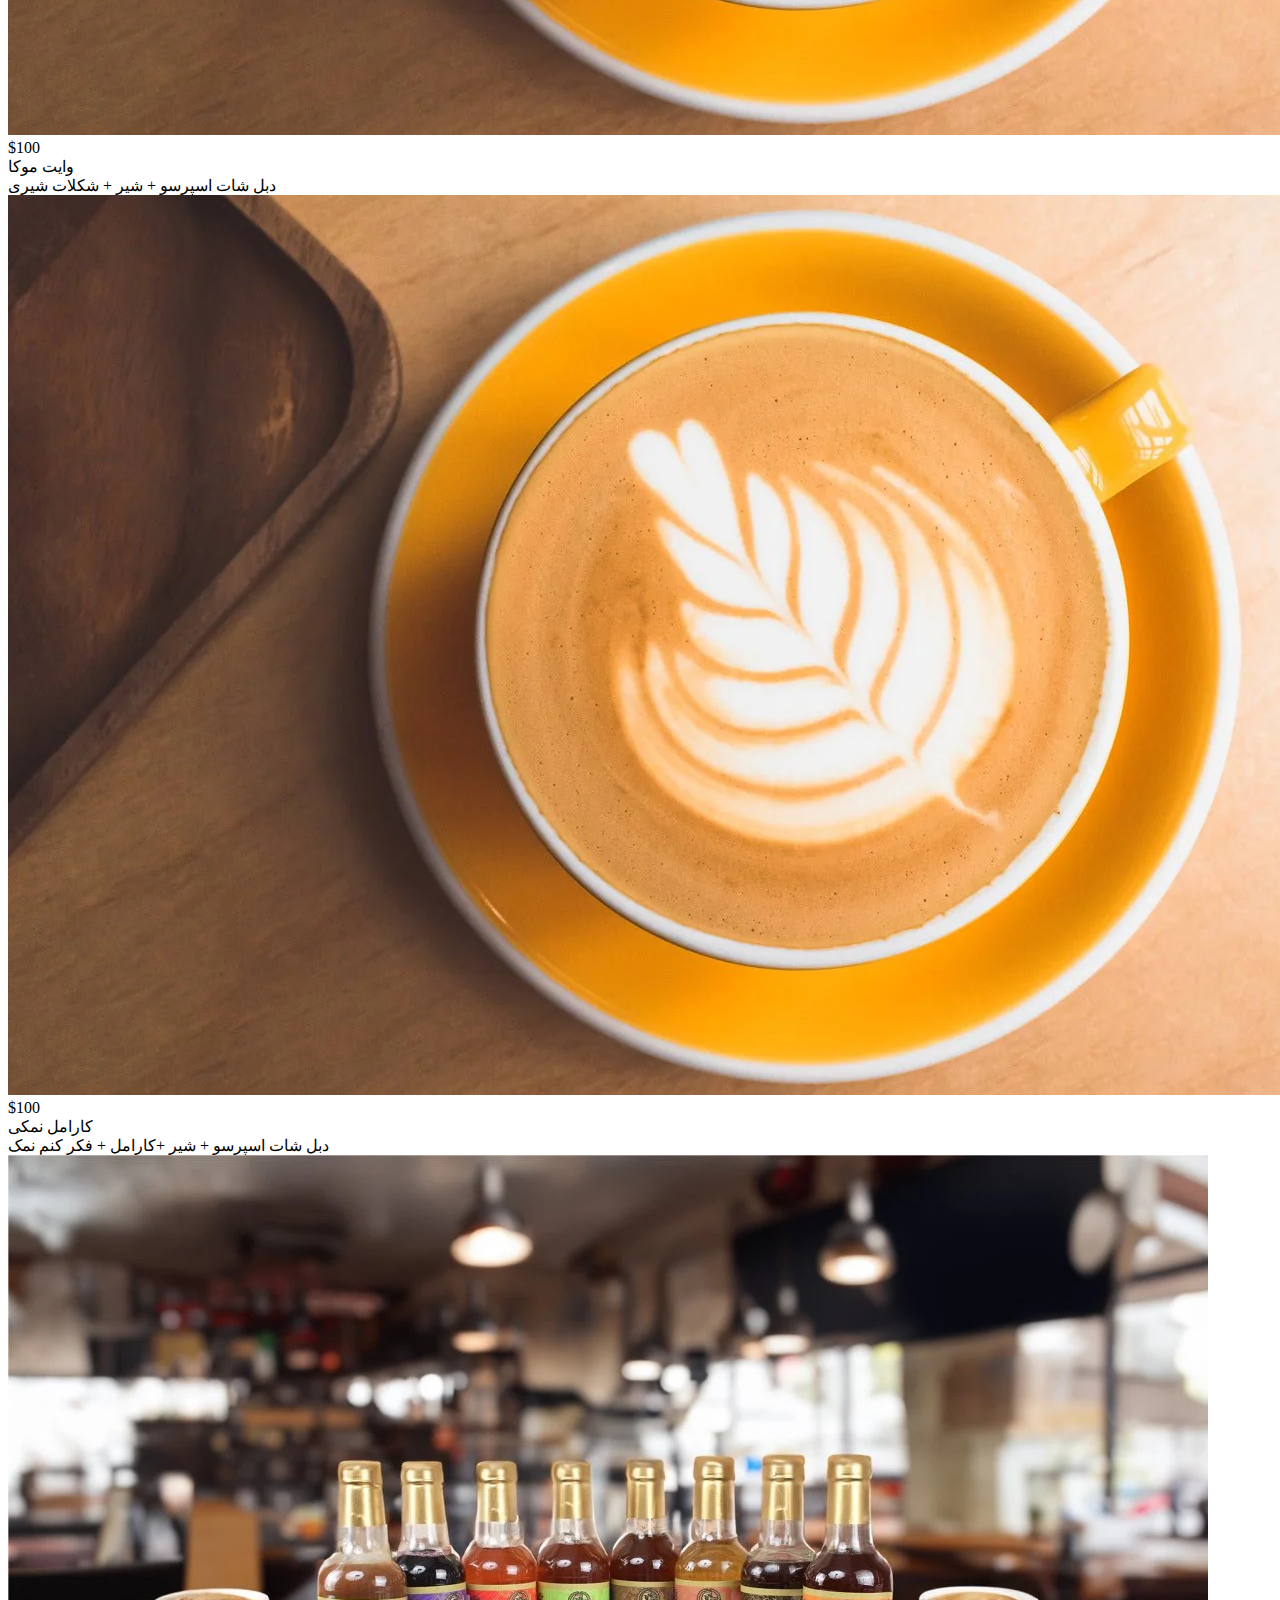
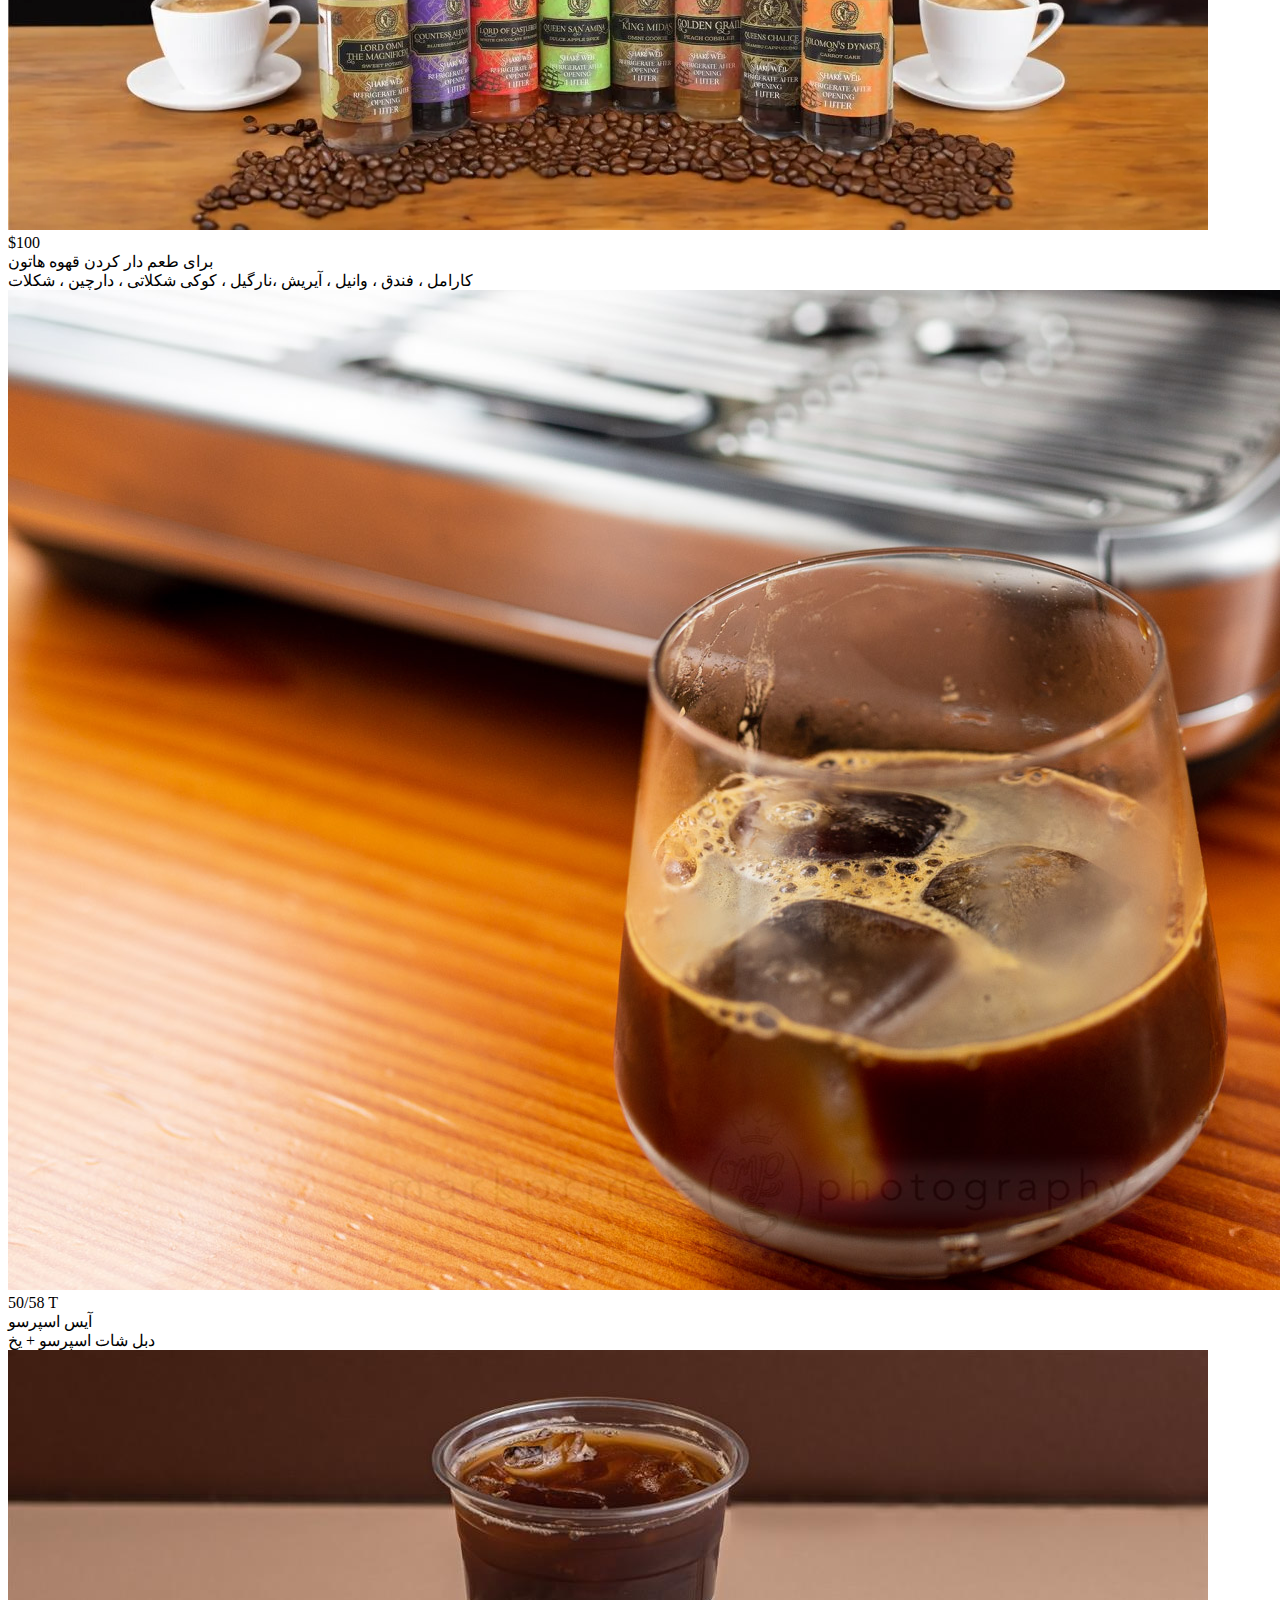
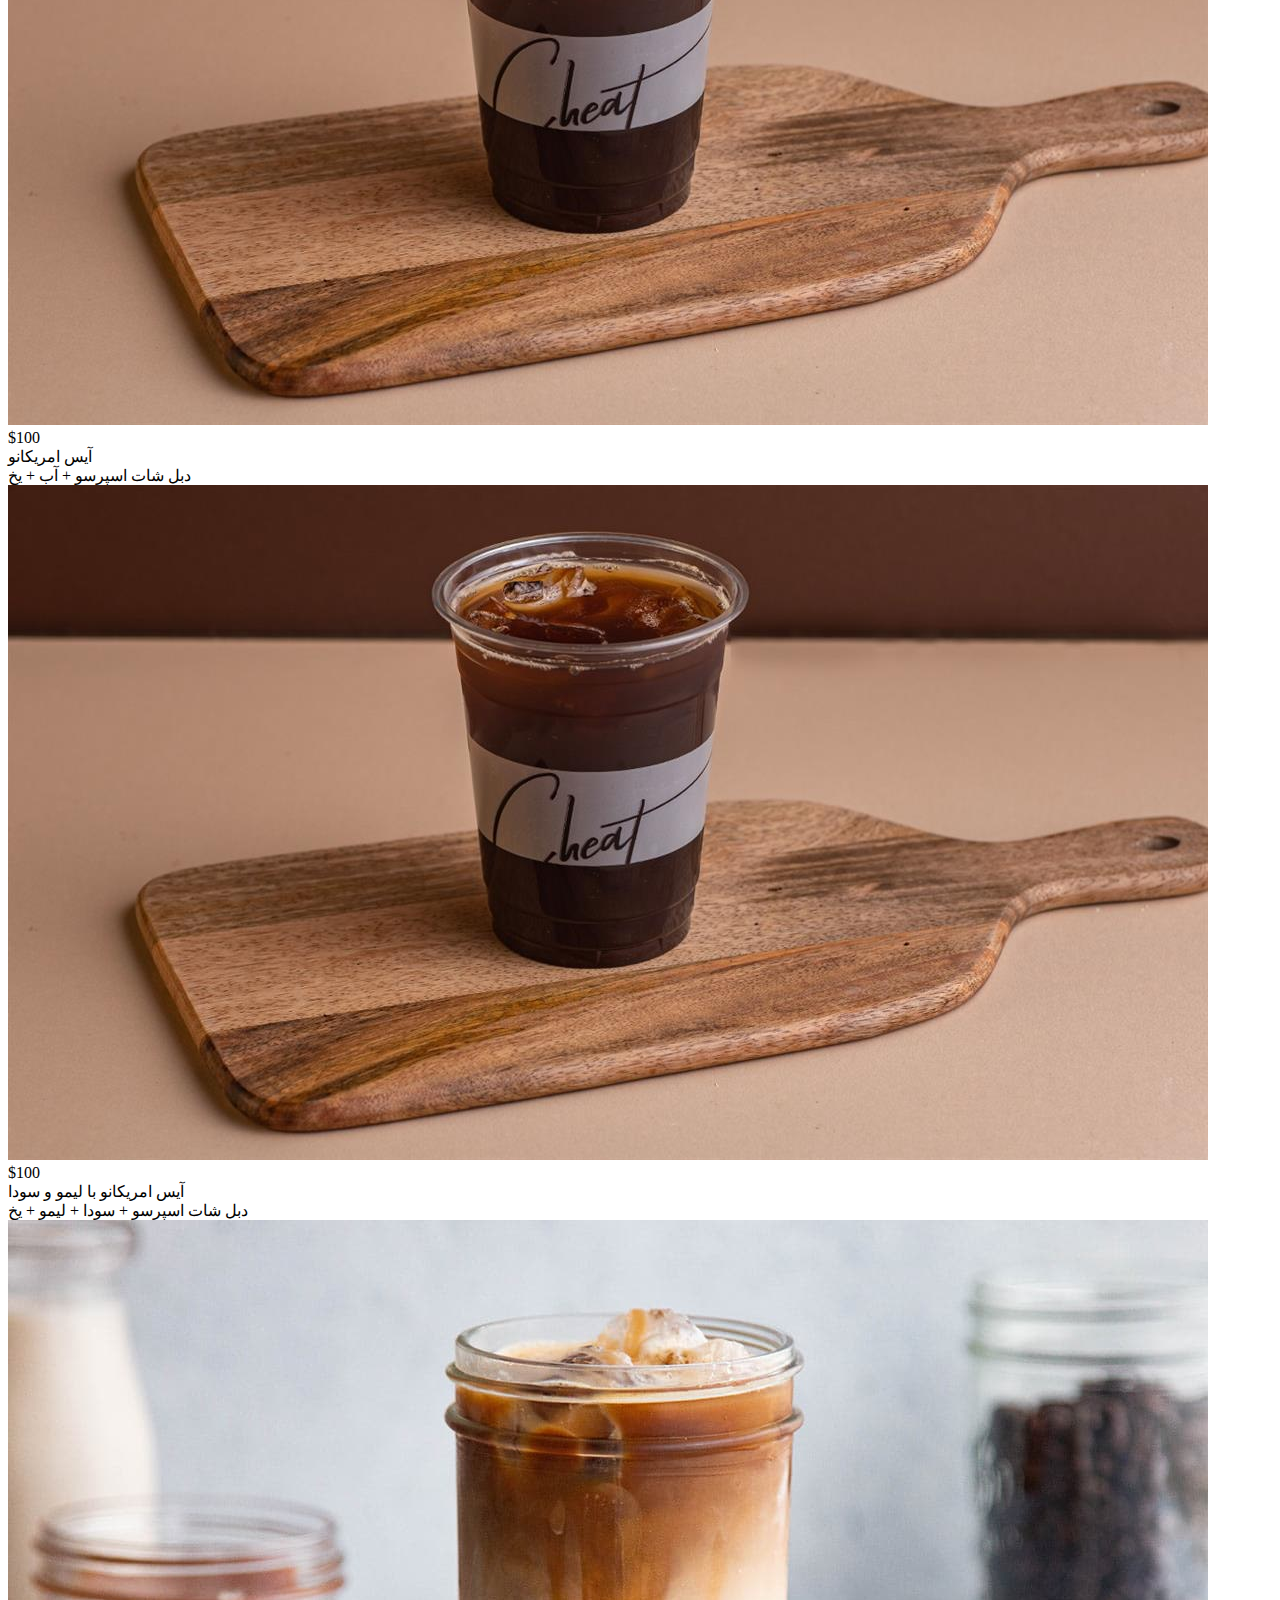
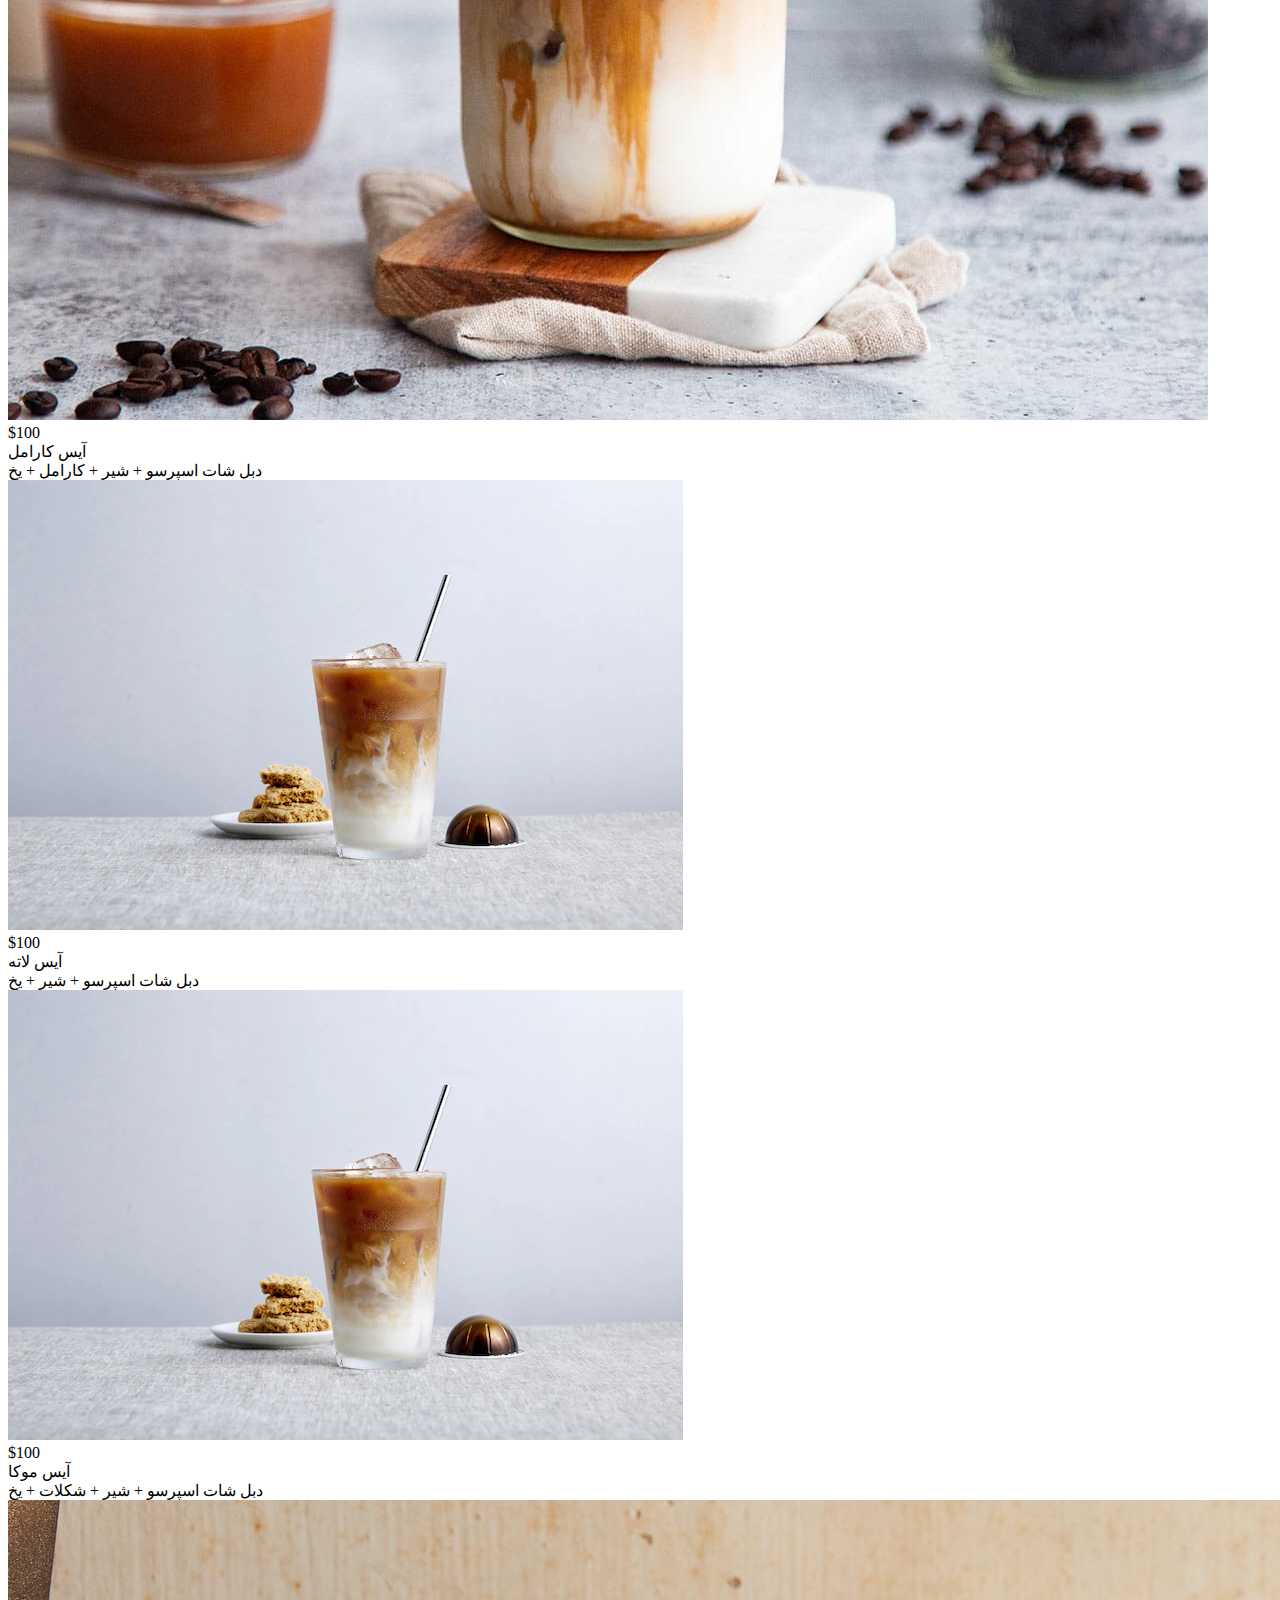
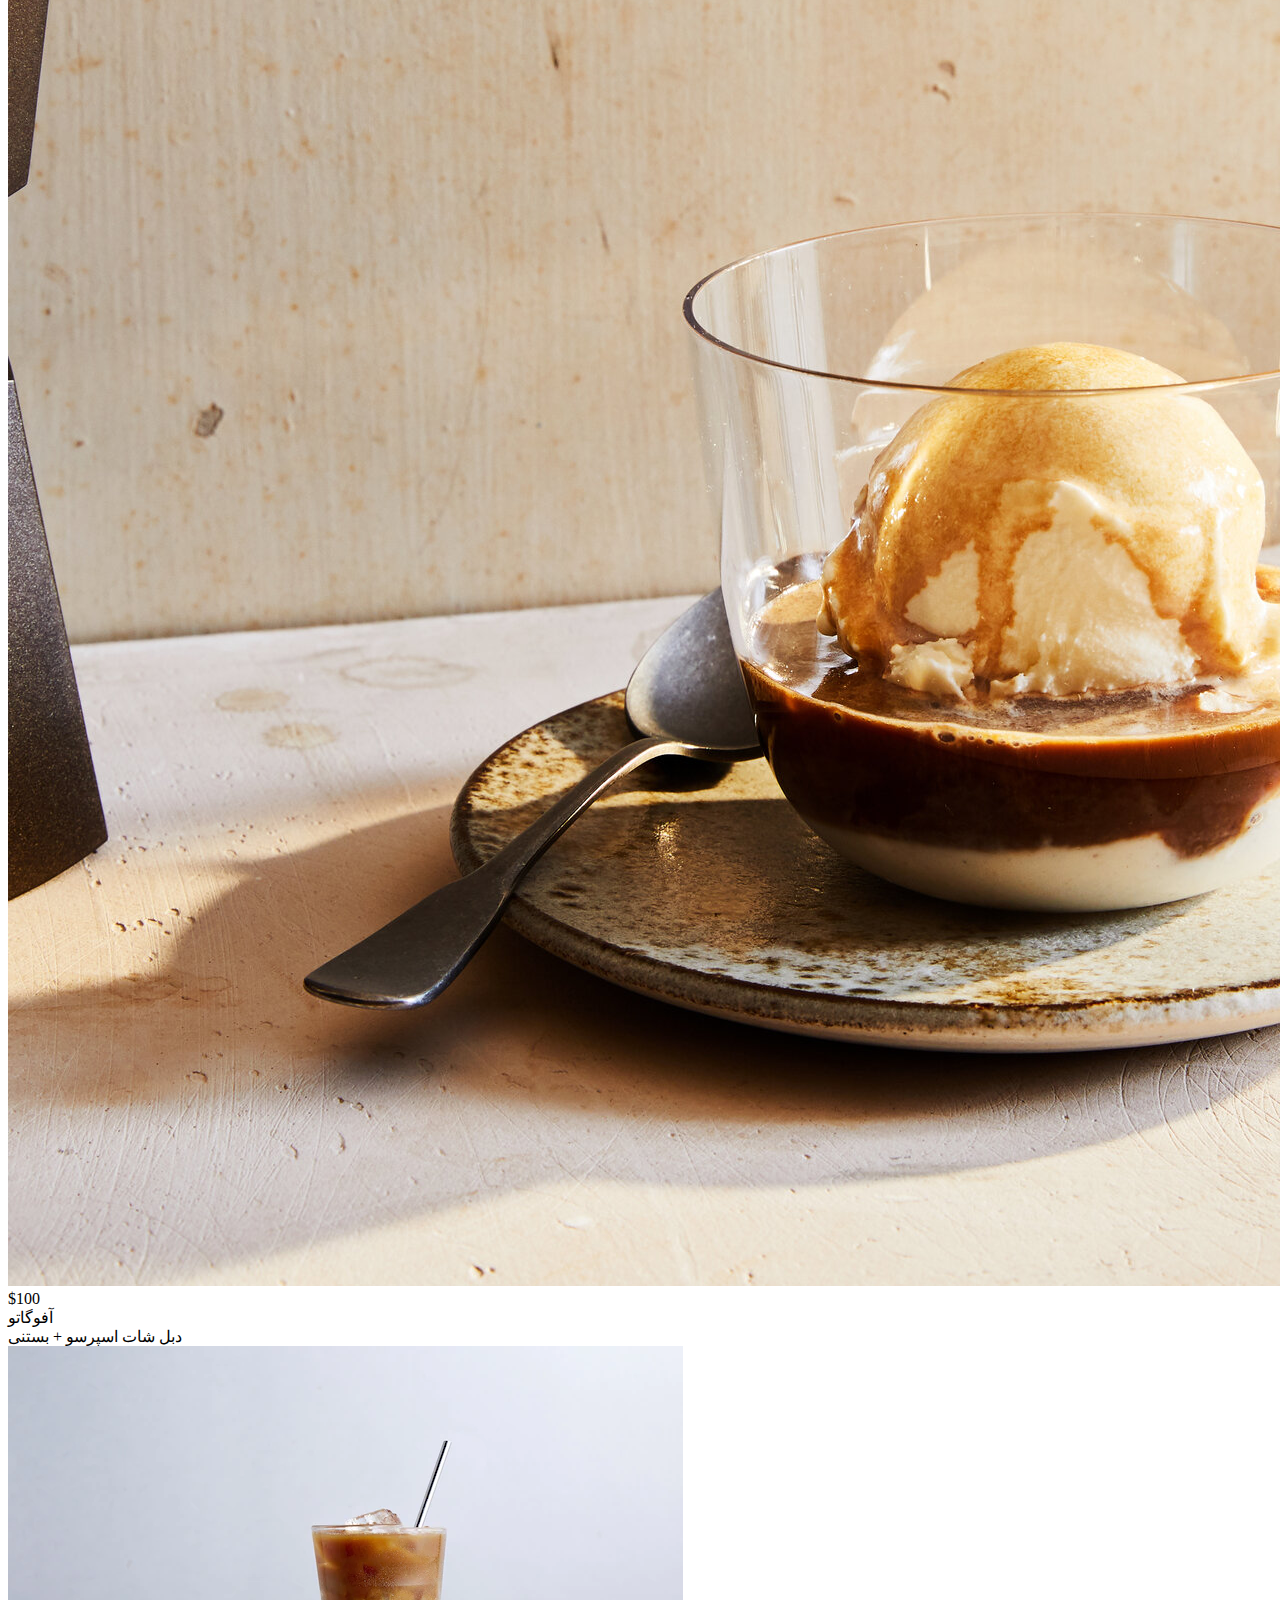
==== commit e9b40623: "Update main-menu.html" ====
--- a/main-menu.html
+++ b/main-menu.html
@@ -36,7 +36,7 @@
     <div class="target-div" id="hotcoffees">
         <div class="menu-item" class="espresso">
             <div class="item-image">
-                <img src="../assets/photos/single-espresso-Single_Espresso.jpg" alt="Item Image">
+                <img src="menu/assets/photos/single-espresso-Single_Espresso.jpg" alt="Item Image">
                 <div class="item-price">50/58 T</div>
             </div>
             <div class="item-details">
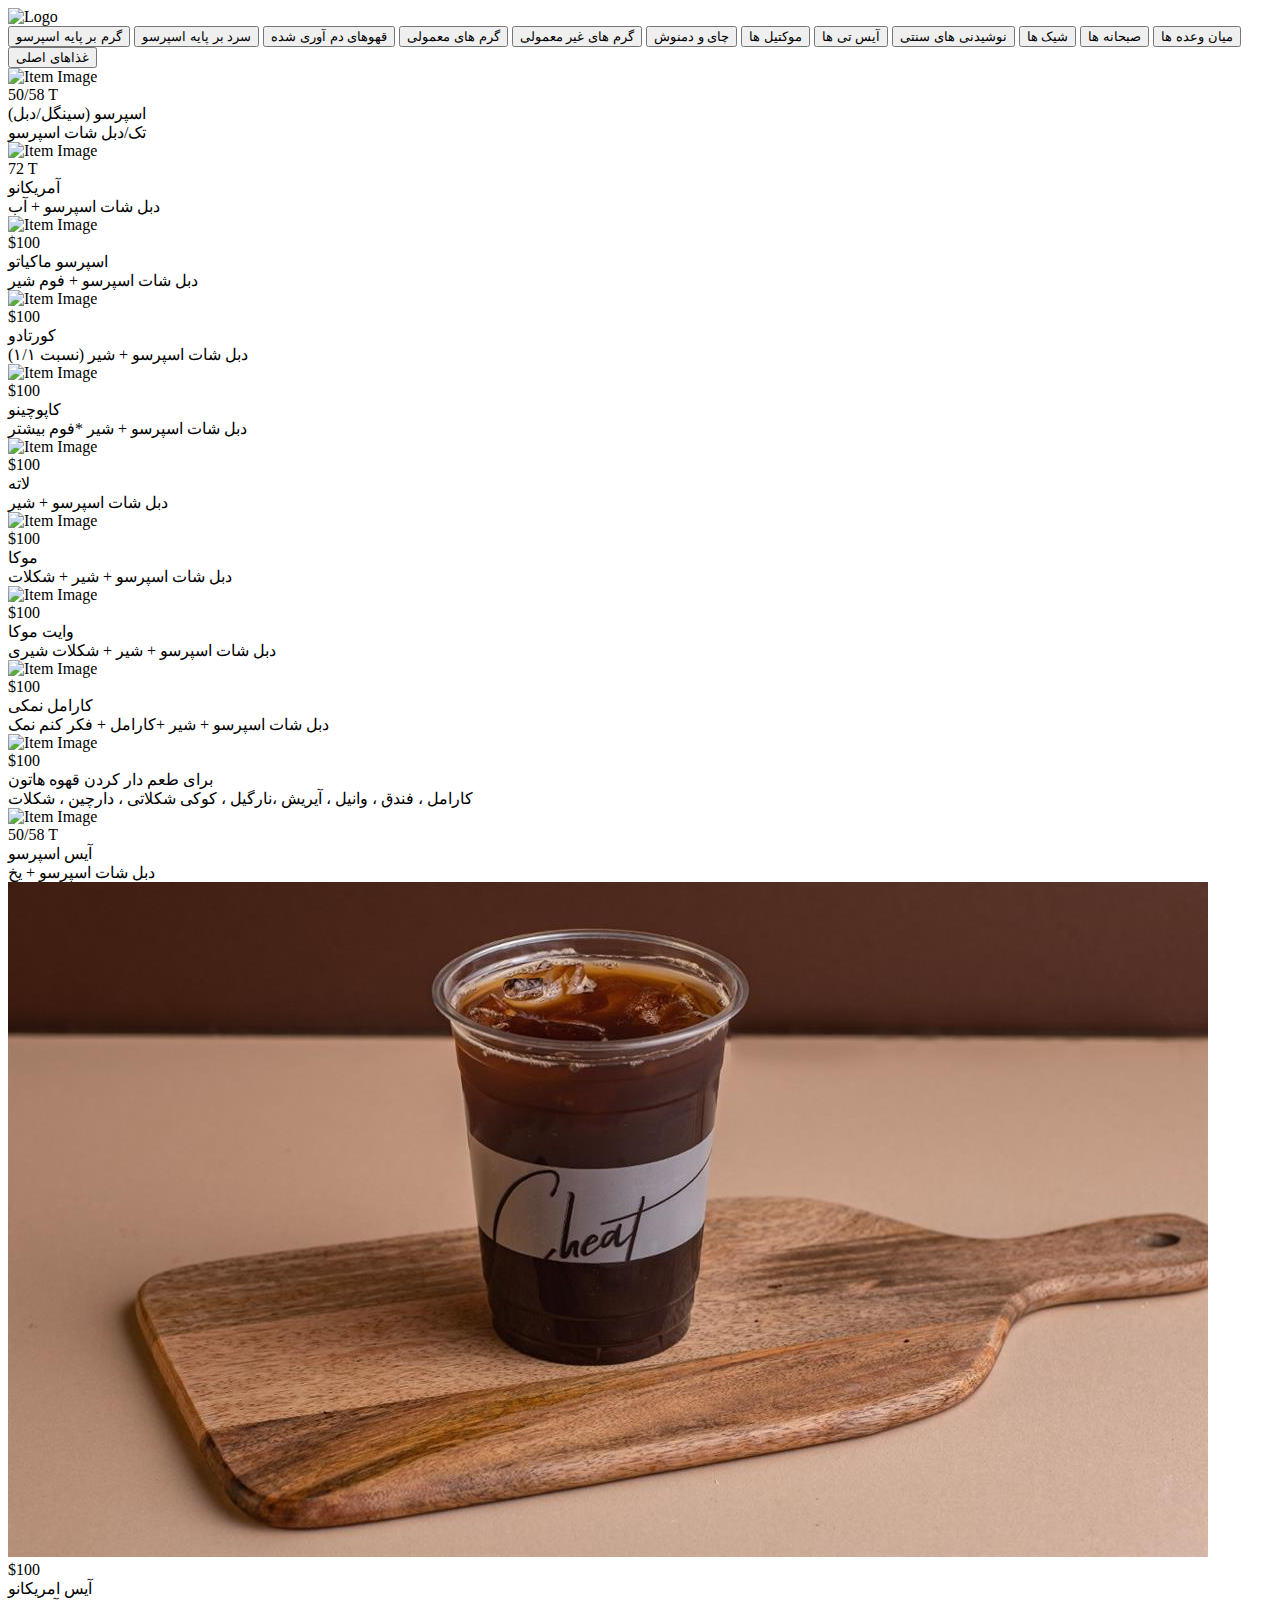
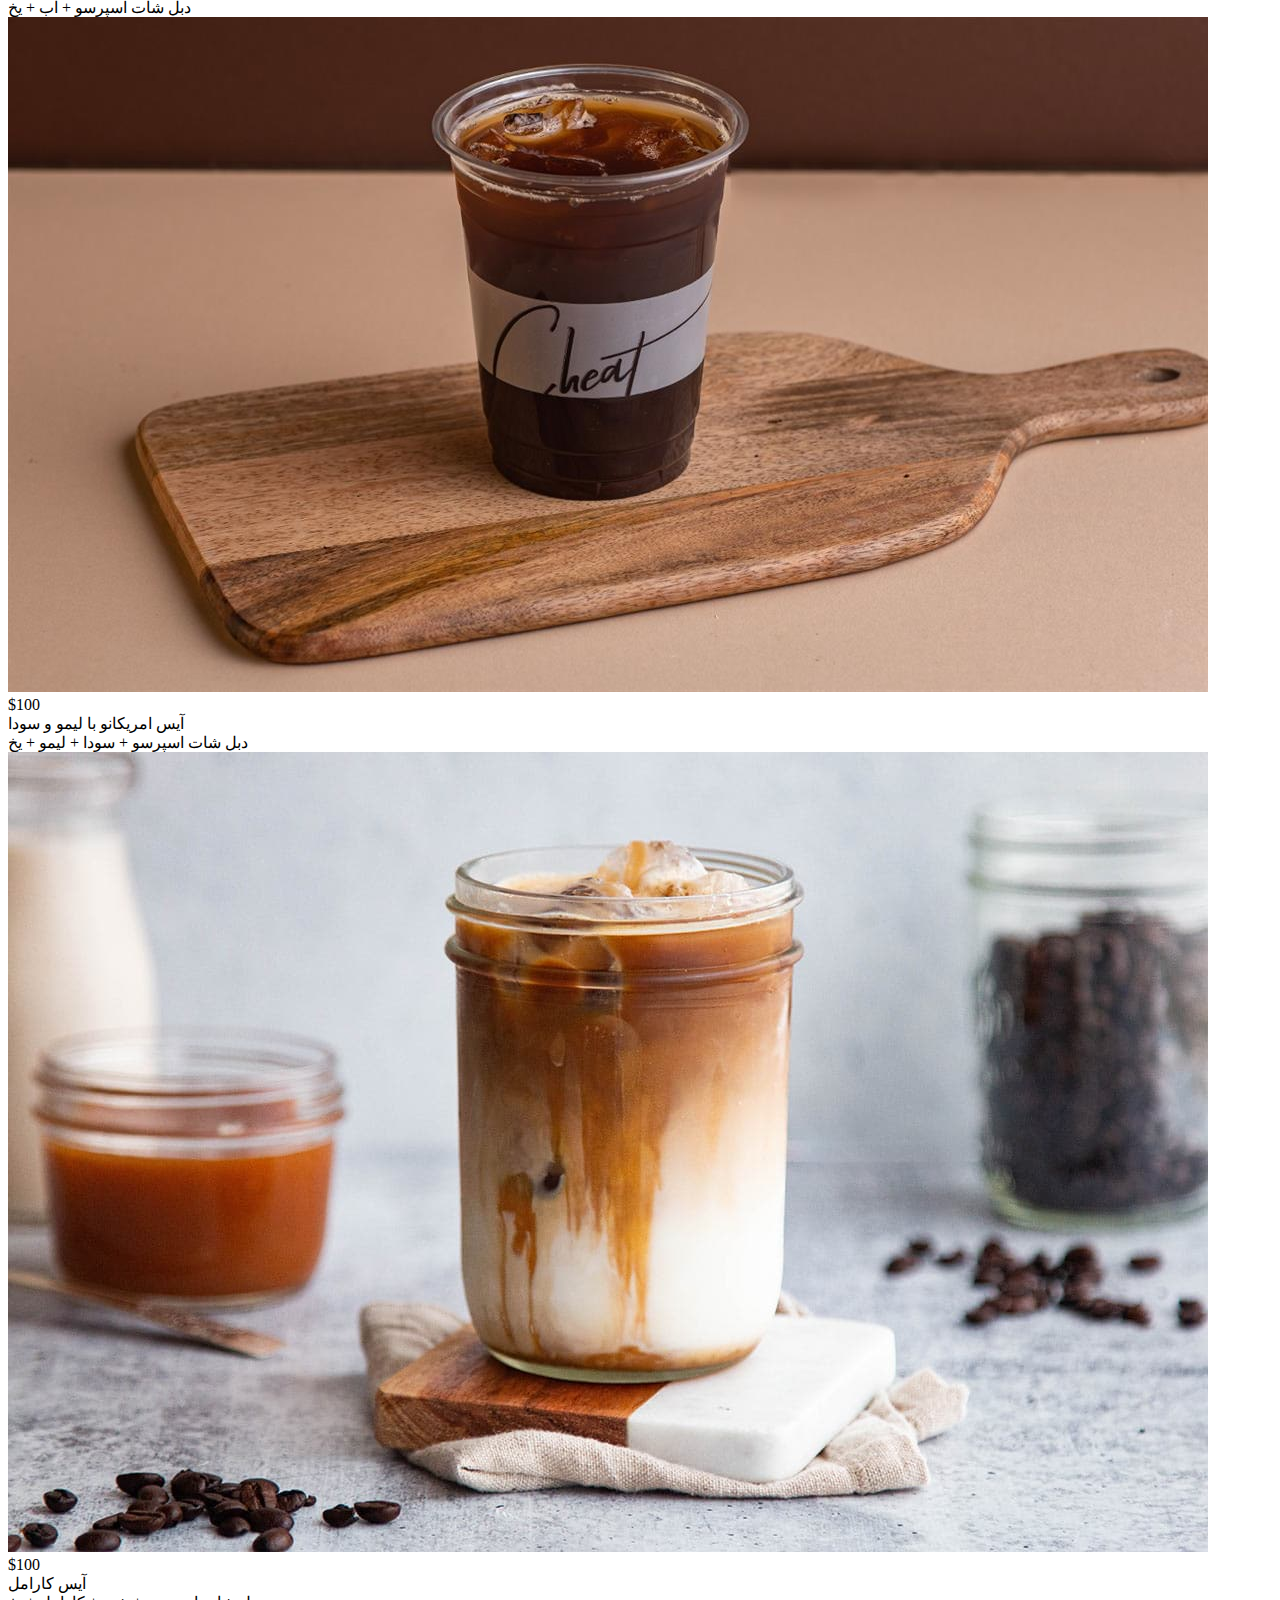
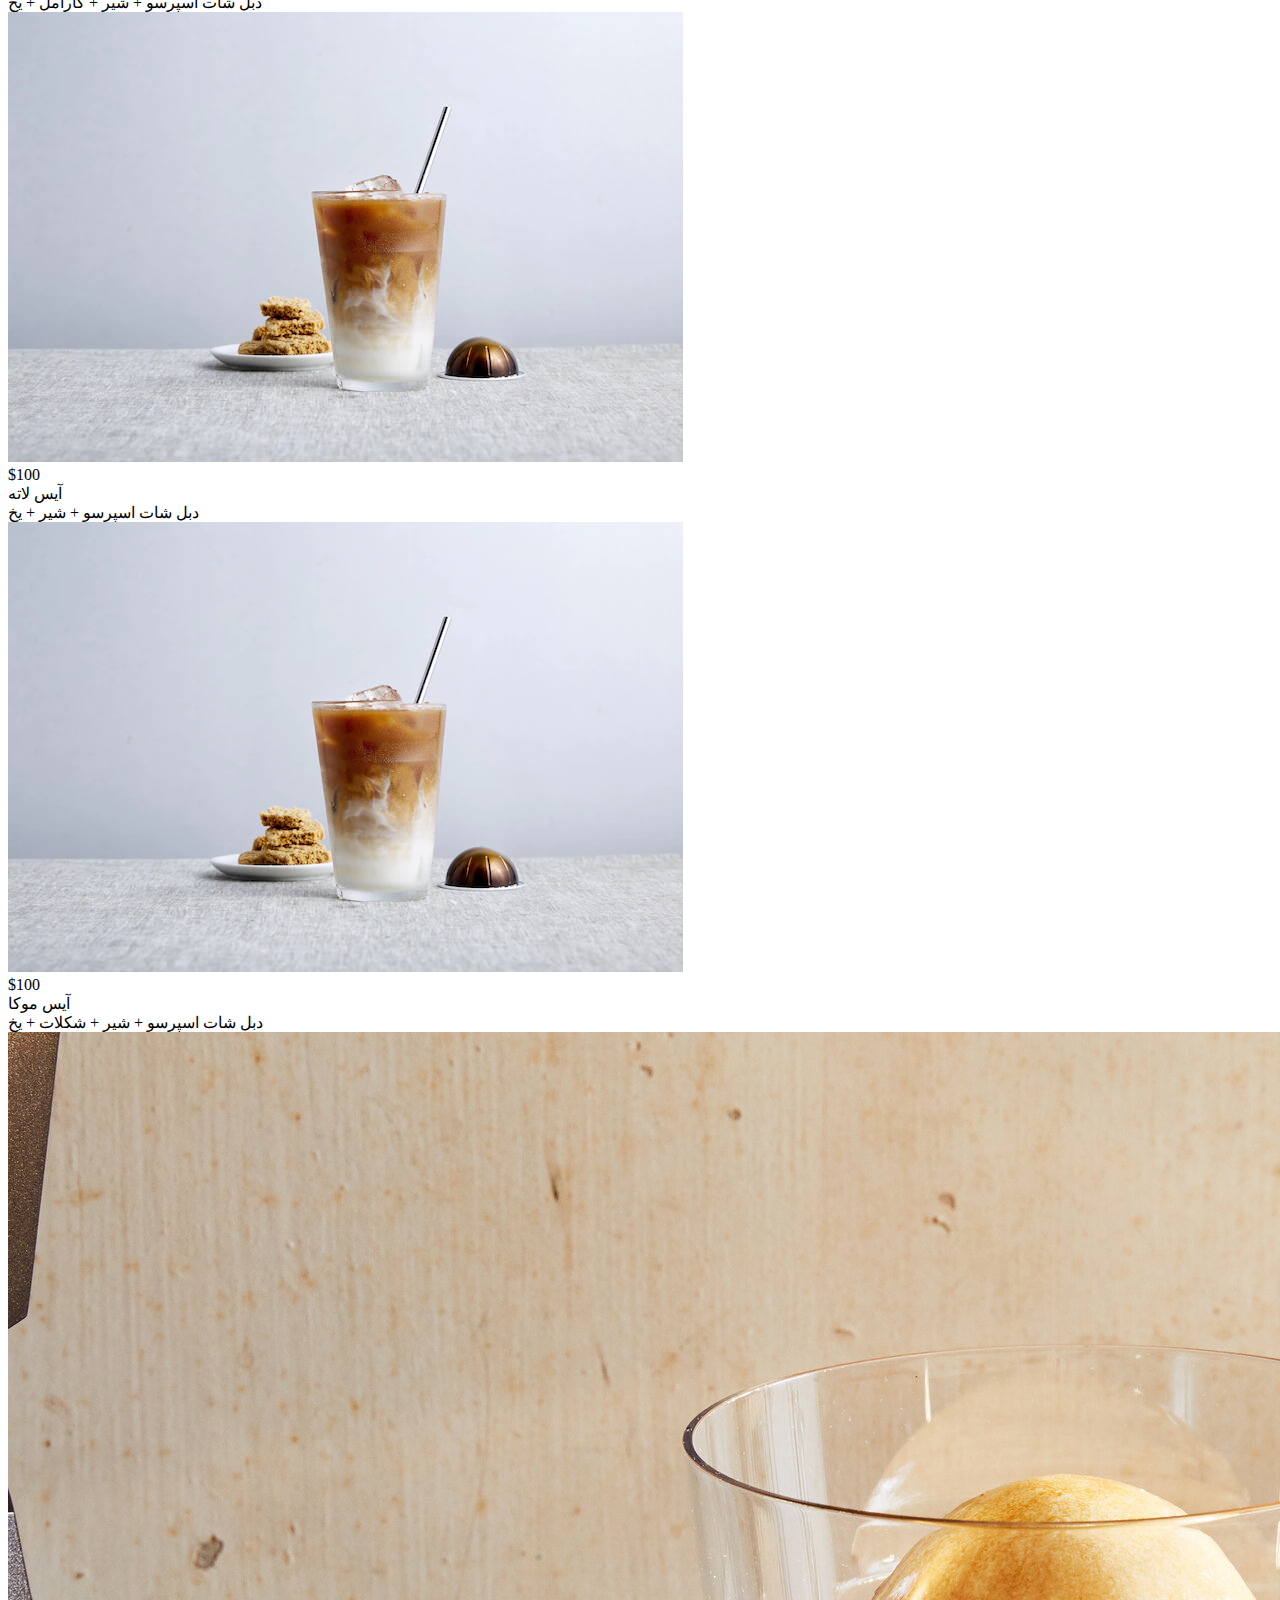
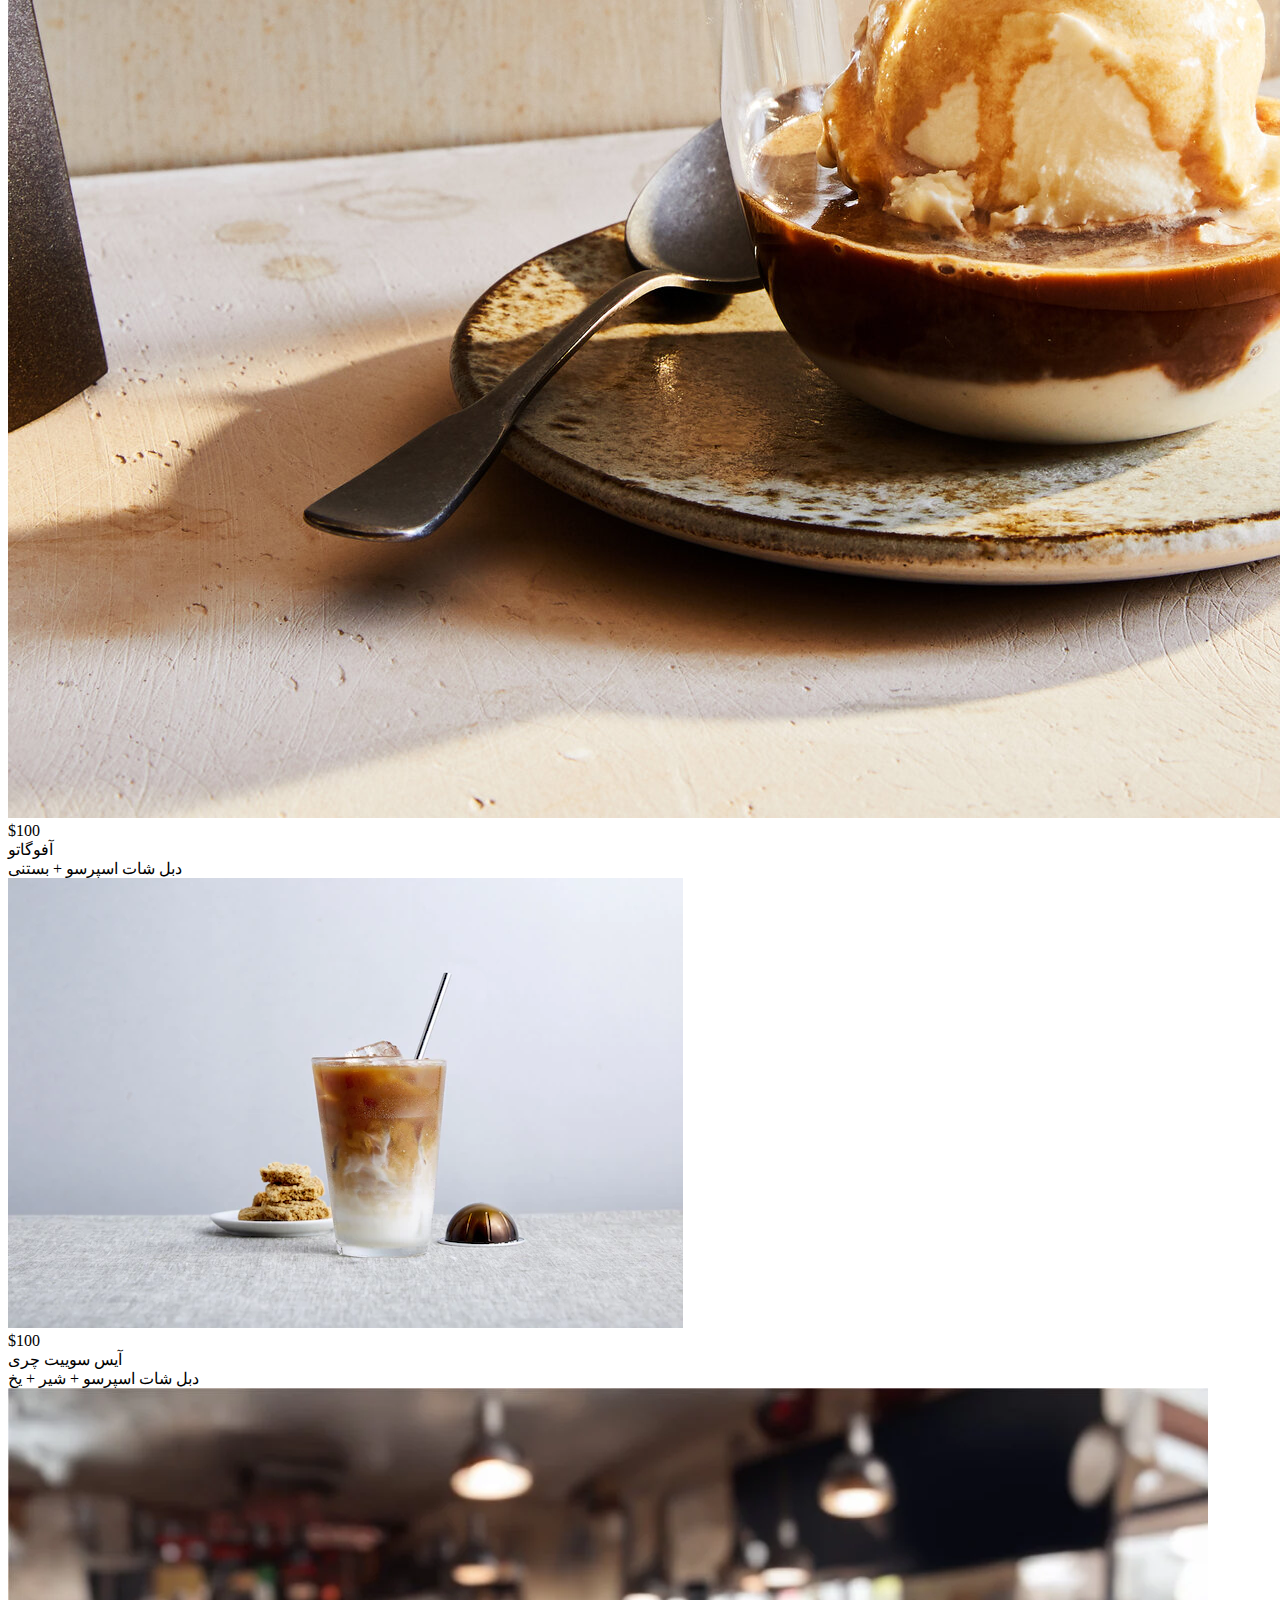
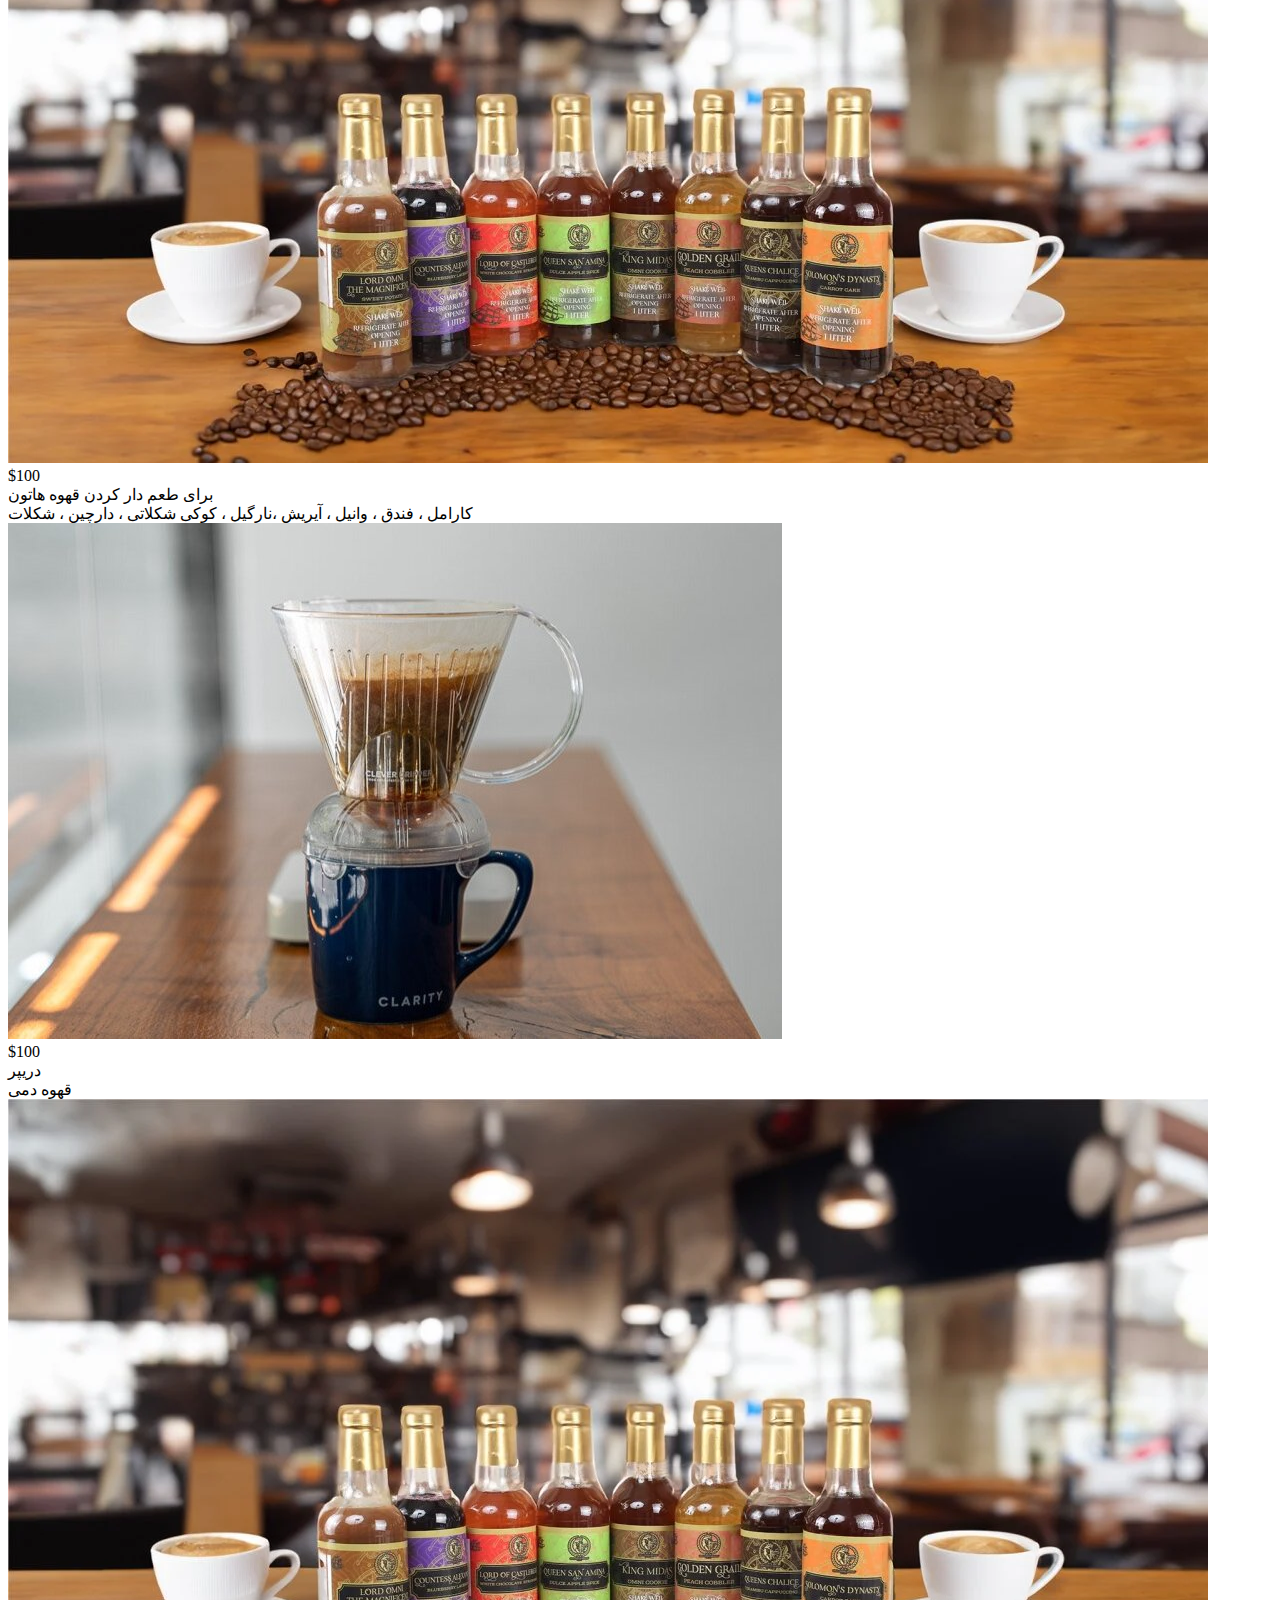
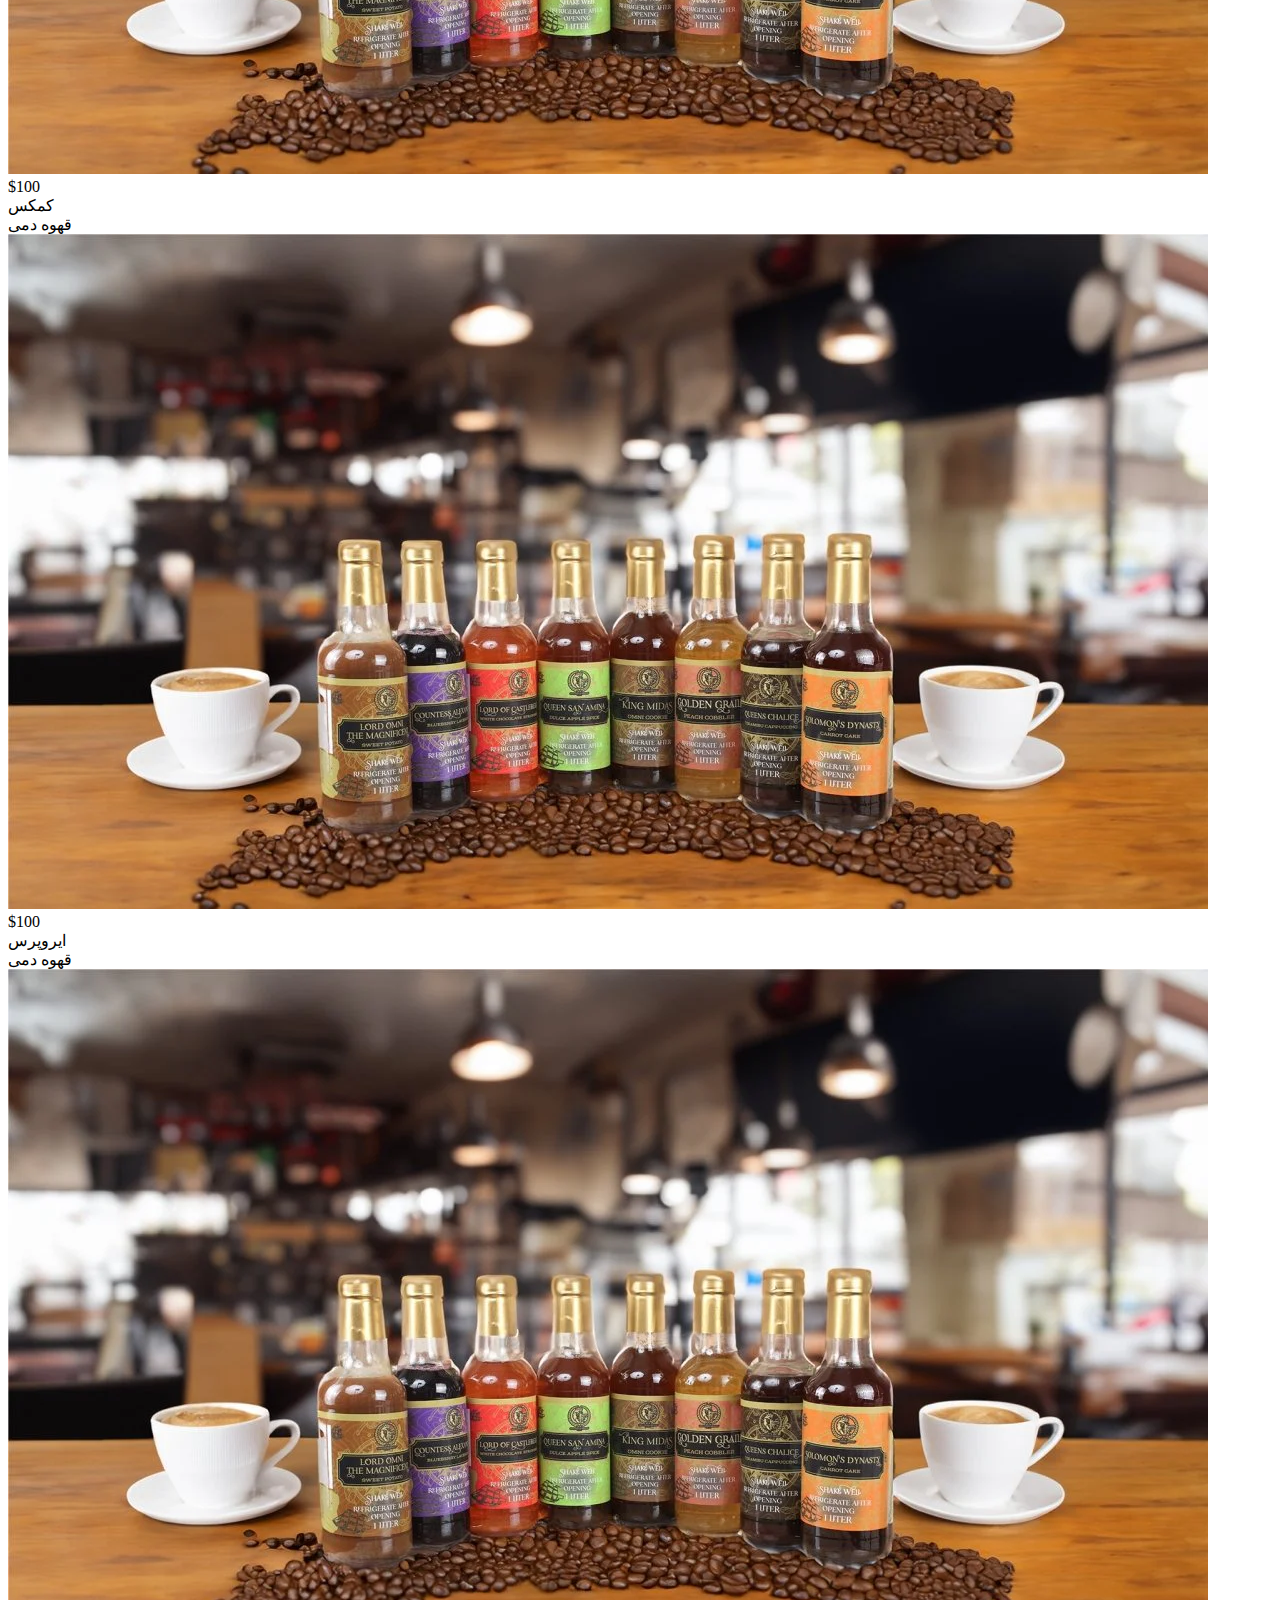
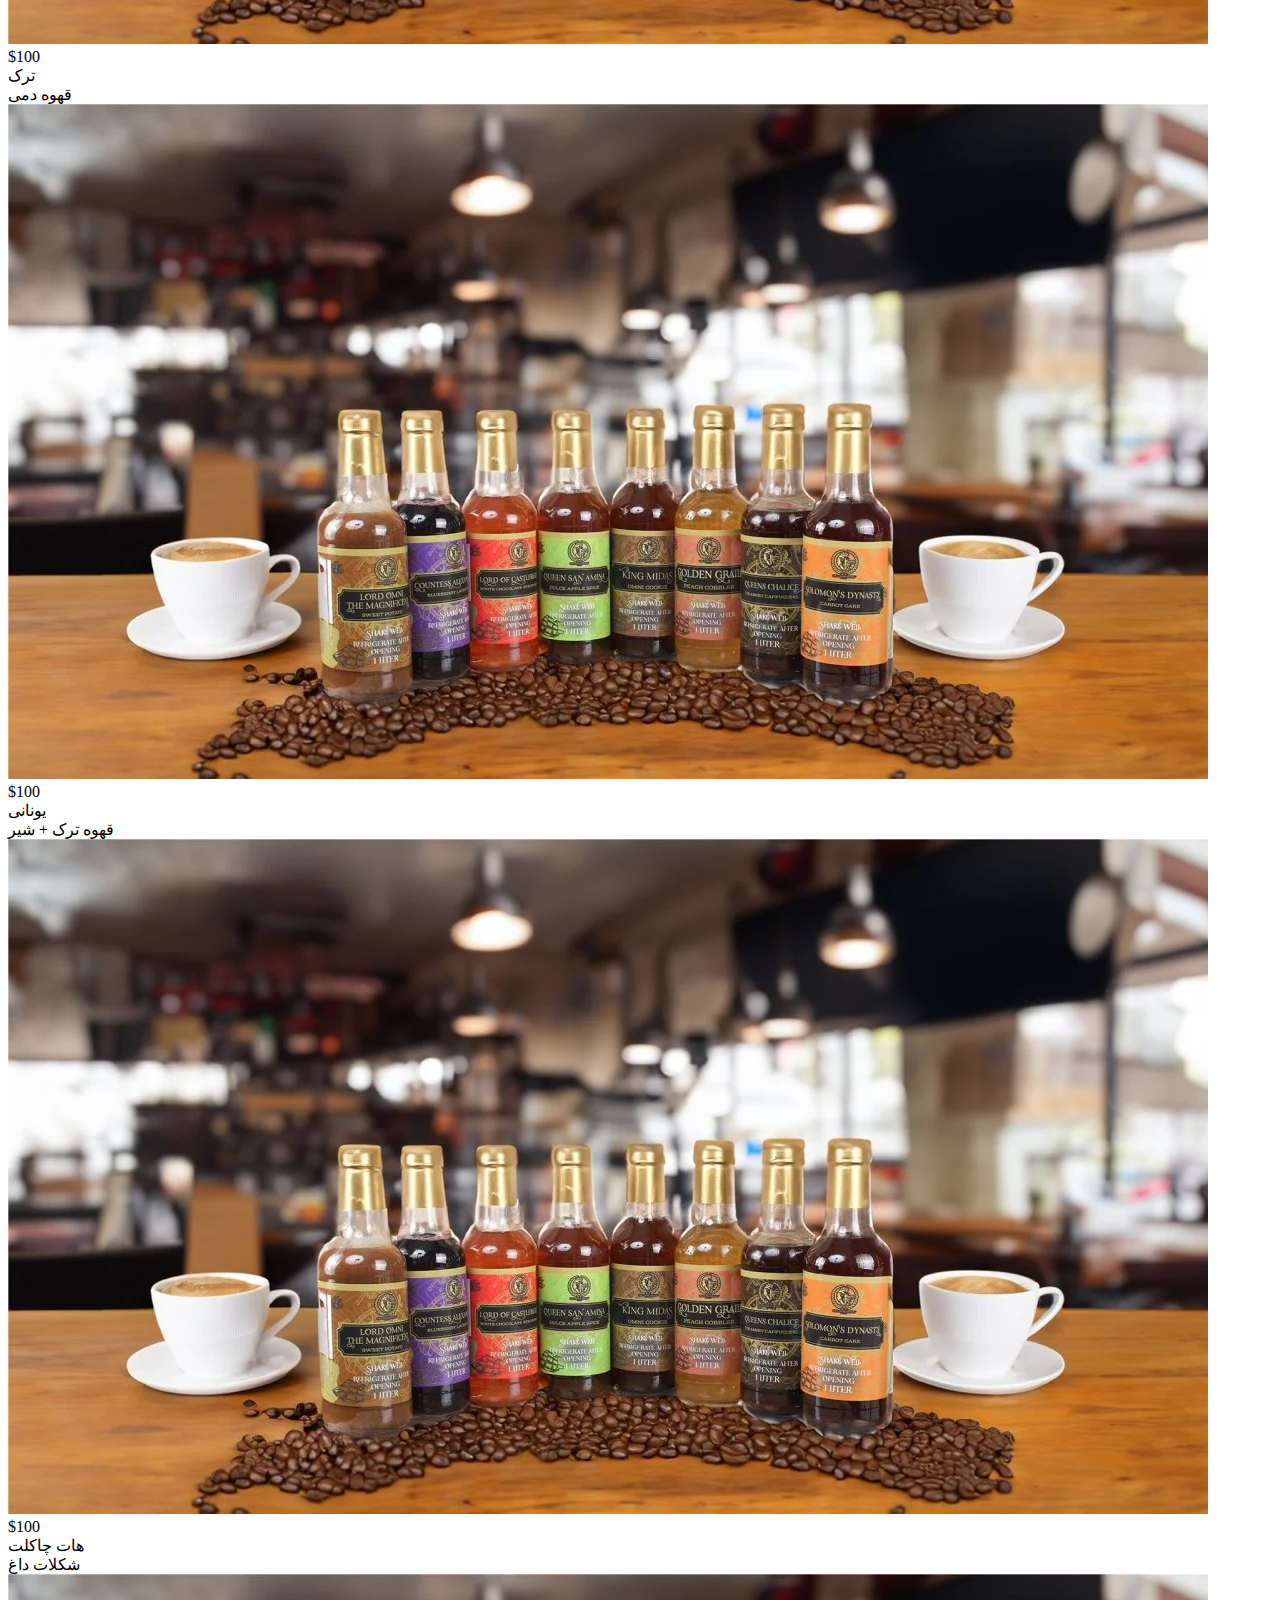
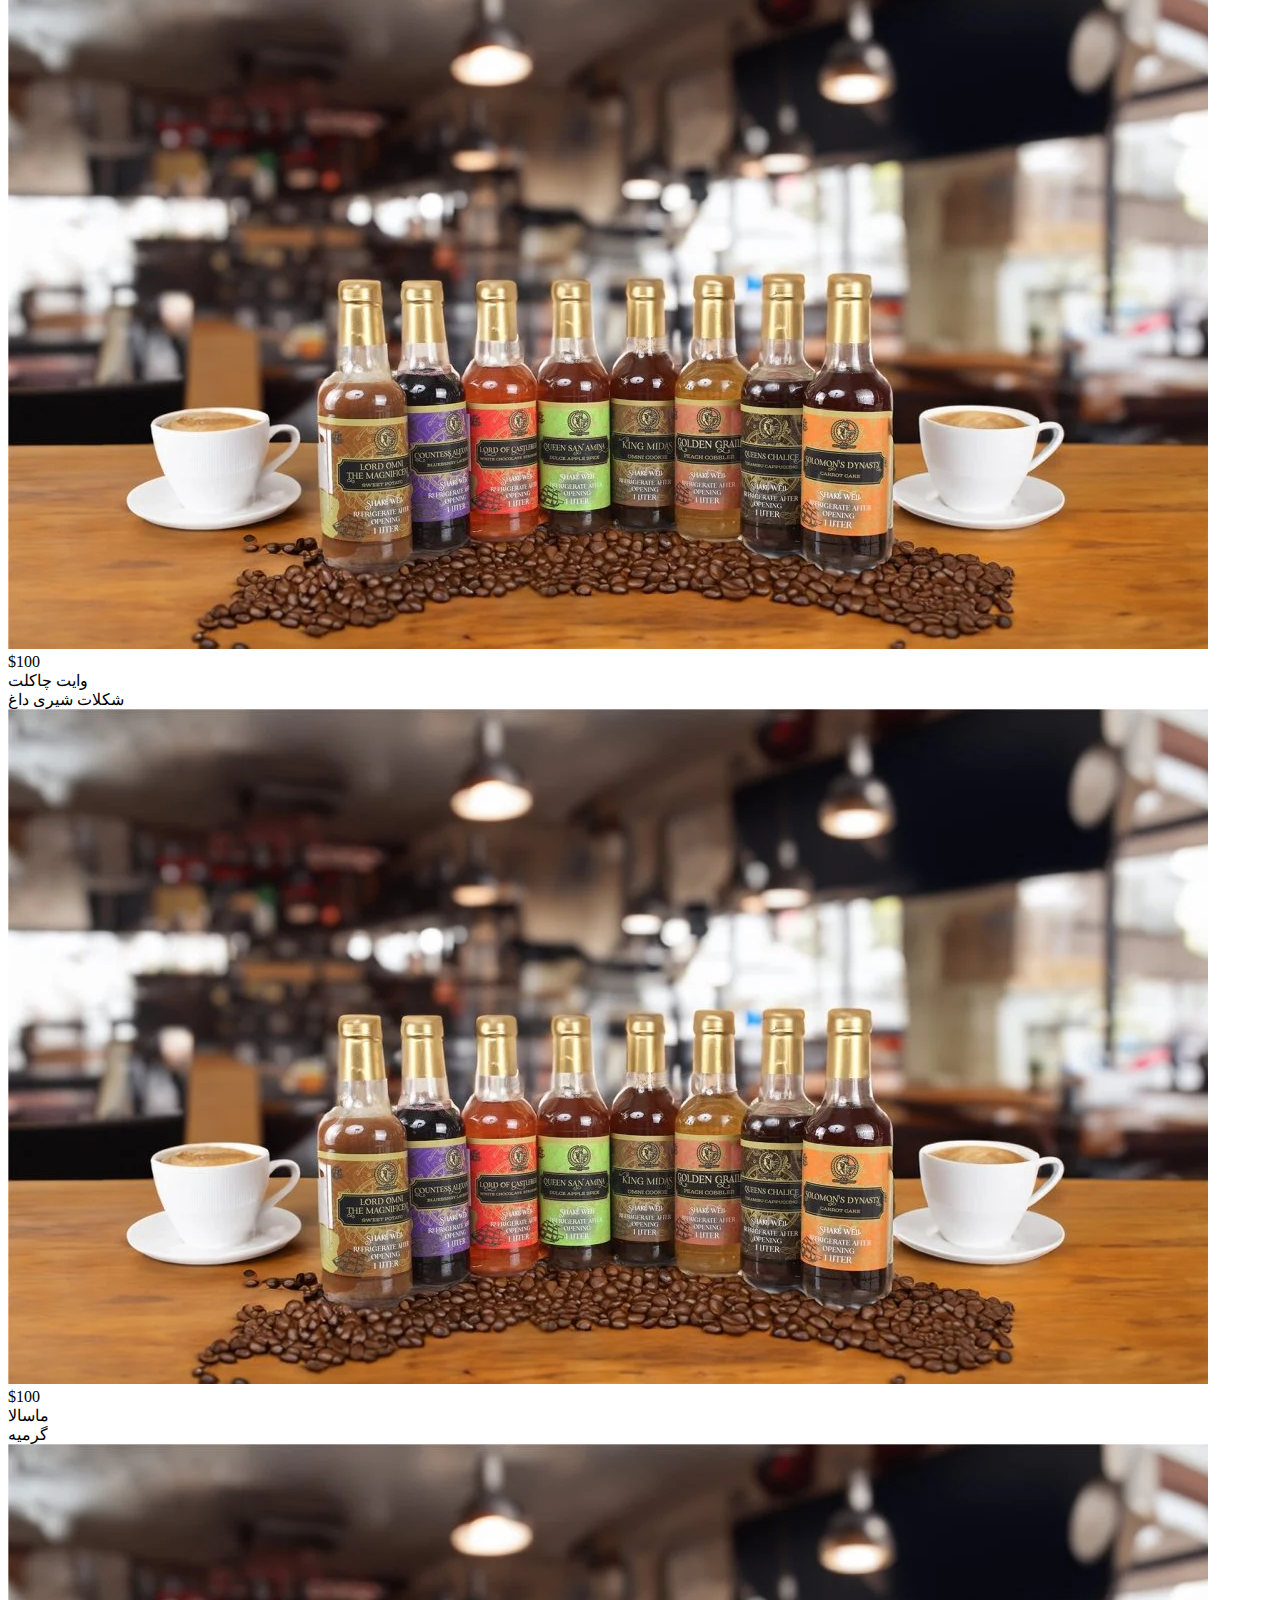
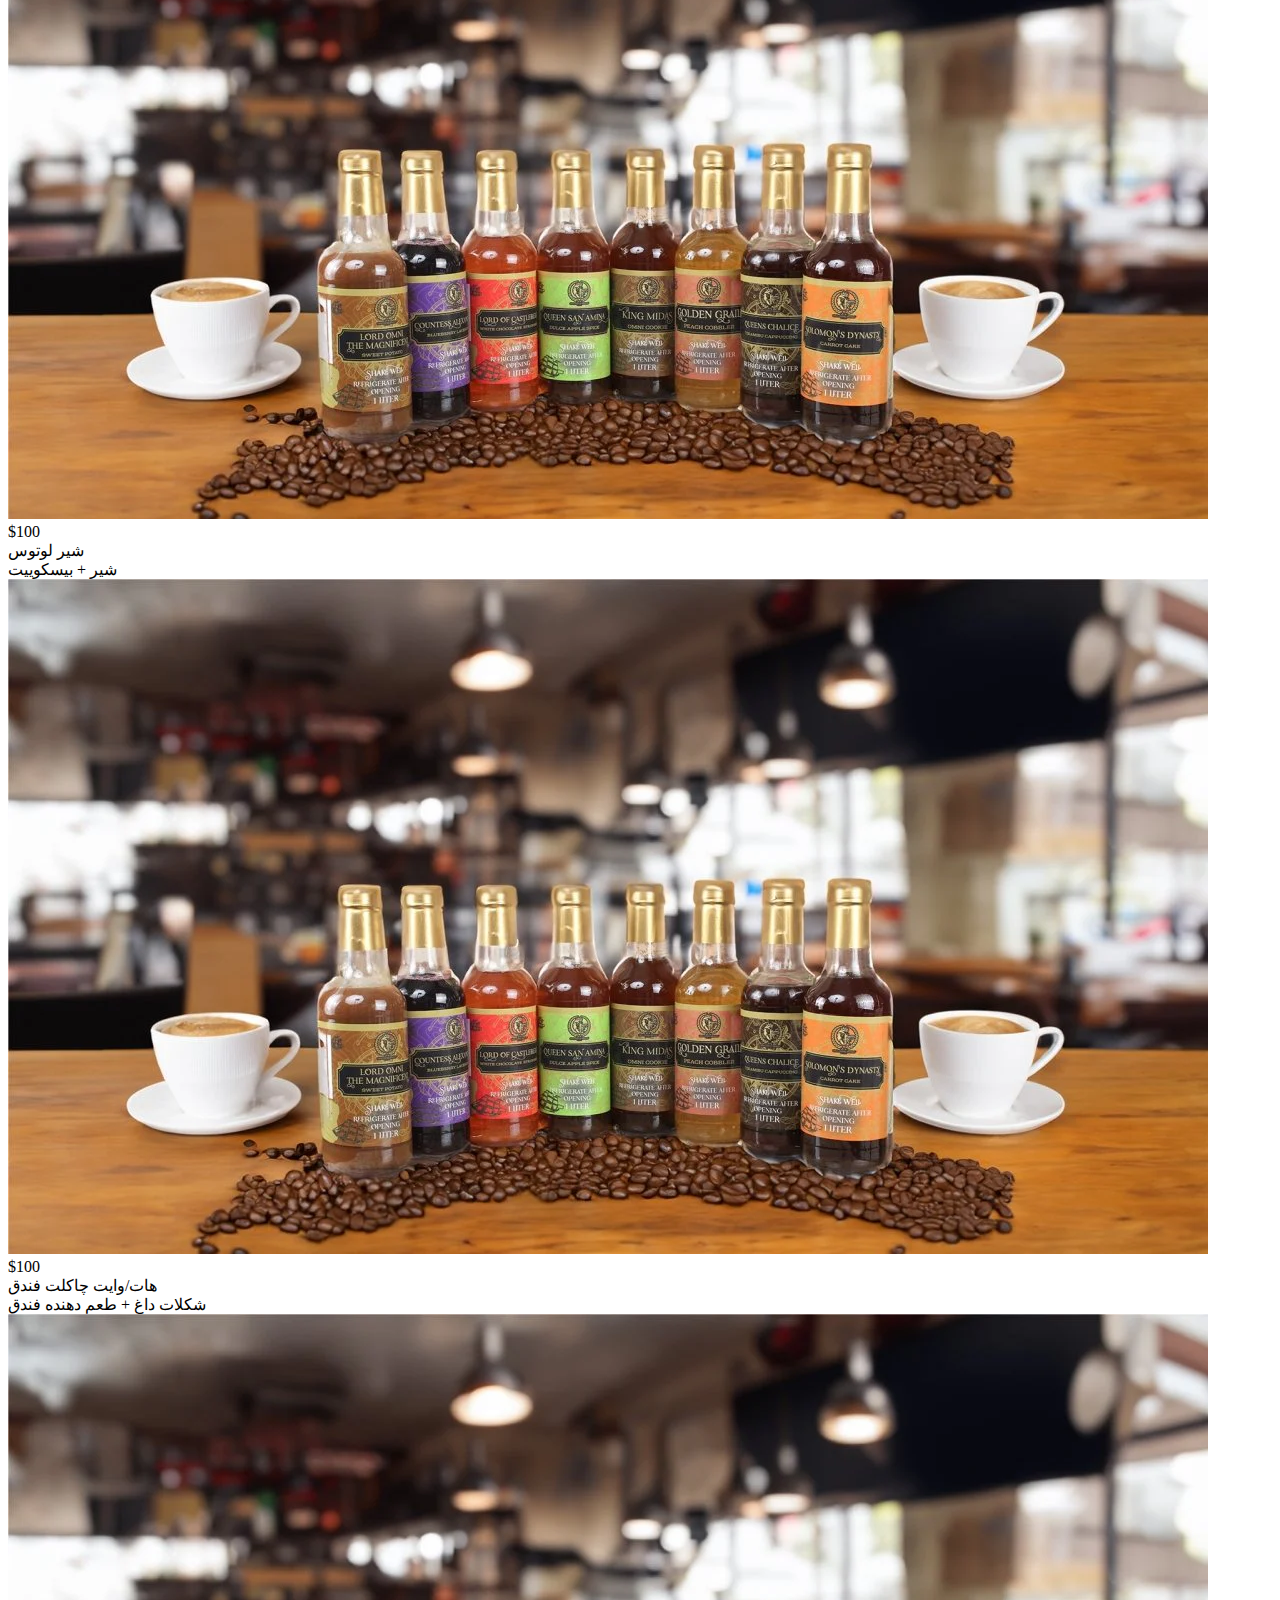
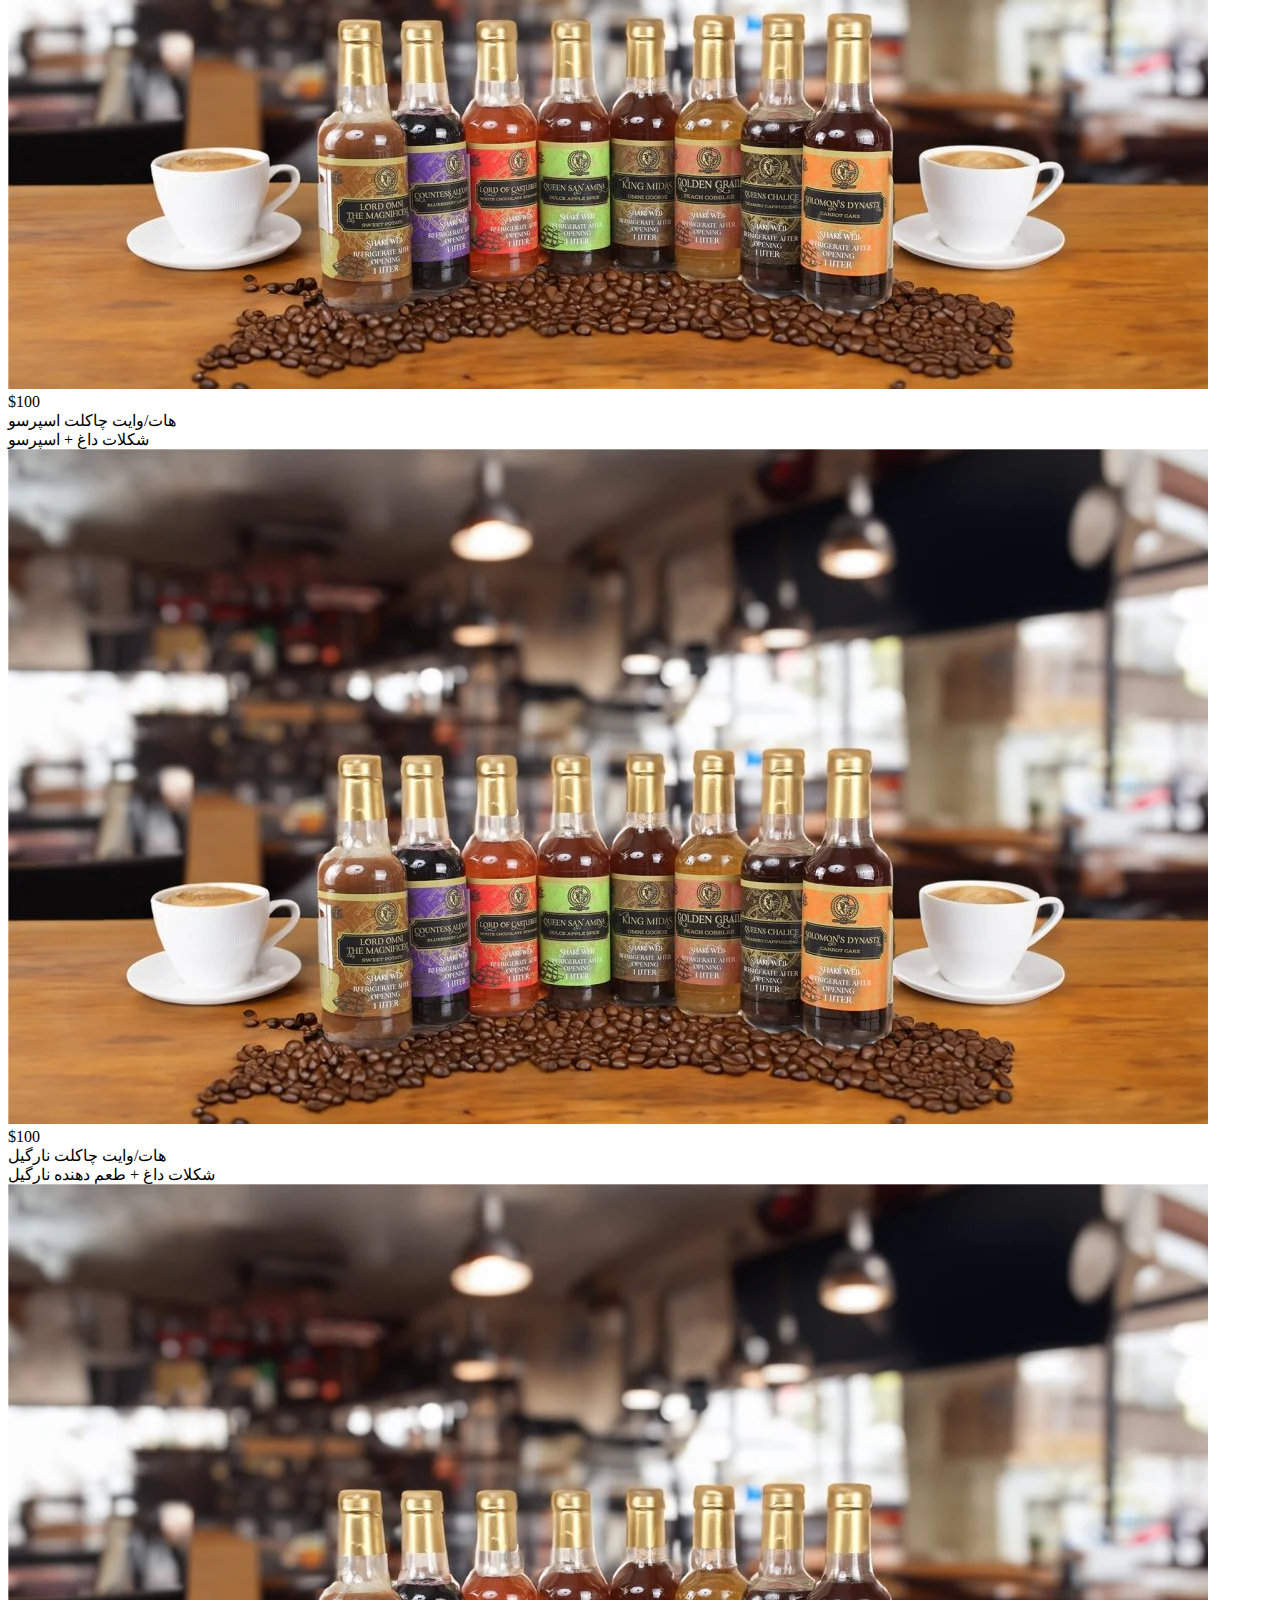
==== commit 65ff0adc: "Update main-menu.html" ====
--- a/main-menu.html
+++ b/main-menu.html
@@ -5,12 +5,12 @@
     <meta charset="UTF-8">
     <meta name="viewport" content="width=device-width, initial-scale=1.0">
     <title>Document</title>
-    <link rel="stylesheet" href="menu/style/pich.css">
+    <link rel="stylesheet" href="/menu/style/pich.css">
 </head>
 
 <body>
 <header>
-    <img src="../assets/photos/pichcafe logo.jpg" class="logo-photo" alt="Logo">
+    <img src="/menu/assets/photos/pichcafe logo.jpg" class="logo-photo" alt="Logo">
 </header>
 <div>
 <div class="nav-bar">
@@ -36,7 +36,7 @@
     <div class="target-div" id="hotcoffees">
         <div class="menu-item" class="espresso">
             <div class="item-image">
-                <img src="menu/assets/photos/single-espresso-Single_Espresso.jpg" alt="Item Image">
+                <img src="/menu/assets/photos/single-espresso-Single_Espresso.jpg" alt="Item Image">
                 <div class="item-price">50/58 T</div>
             </div>
             <div class="item-details">
@@ -48,7 +48,7 @@
         <div>
             <div class="menu-item">
                 <div class="item-image">
-                    <img src="../assets/photos/americano.jpeg" alt="Item Image">
+                    <img src="/menu/assets/photos/americano.jpeg" alt="Item Image">
                     <div class="item-price">72 T</div>
                 </div>
                 <div class="item-details">
@@ -60,7 +60,7 @@
         <div>
             <div class="menu-item">
                 <div class="item-image">
-                    <img src="../assets/photos/single-espresso-Single_Espresso.jpg" alt="Item Image">
+                    <img src="/menu/assets/photos/single-espresso-Single_Espresso.jpg" alt="Item Image">
                     <div class="item-price">$100</div>
                 </div>
                 <div class="item-details">
@@ -72,7 +72,7 @@
         <div>
             <div class="menu-item">
                 <div class="item-image">
-                    <img src="../assets/photos/cortado.jpeg" alt="Item Image">
+                    <img src="/menu/assets/photos/cortado.jpeg" alt="Item Image">
                     <div class="item-price">$100</div>
                 </div>
                 <div class="item-details">
@@ -84,7 +84,7 @@
         <div>
             <div class="menu-item">
                 <div class="item-image">
-                    <img src="../assets/photos/latte1.webp" alt="Item Image">
+                    <img src="/menu/assets/photos/latte1.webp" alt="Item Image">
                     <div class="item-price">$100</div>
                 </div>
                 <div class="item-details">
@@ -96,7 +96,7 @@
         <div>
             <div class="menu-item">
                 <div class="item-image">
-                    <img src="../assets/photos/latte1.webp" alt="Item Image">
+                    <img src="/menu/assets/photos/latte1.webp" alt="Item Image">
                     <div class="item-price">$100</div>
                 </div>
                 <div class="item-details">
@@ -108,7 +108,7 @@
         <div>
             <div class="menu-item">
                 <div class="item-image">
-                    <img src="../assets/photos/mocha.jpeg" alt="Item Image">
+                    <img src="/menu/assets/photos/mocha.jpeg" alt="Item Image">
                     <div class="item-price">$100</div>
                 </div>
                 <div class="item-details">
@@ -120,7 +120,7 @@
         <div>
             <div class="menu-item">
                 <div class="item-image">
-                    <img src="../assets/photos/latte1.webp" alt="Item Image">
+                    <img src="/menu/assets/photos/latte1.webp" alt="Item Image">
                     <div class="item-price">$100</div>
                 </div>
                 <div class="item-details">
@@ -132,7 +132,7 @@
         <div>
             <div class="menu-item">
                 <div class="item-image">
-                    <img src="../assets/photos/latte1.webp" alt="Item Image">
+                    <img src="/menu/assets/photos/latte1.webp" alt="Item Image">
                     <div class="item-price">$100</div>
                 </div>
                 <div class="item-details">
@@ -144,7 +144,7 @@
         <div>
             <div class="menu-item">
                 <div class="item-image">
-                    <img src="../assets/photos/syroup.webp" alt="Item Image">
+                    <img src="/menu/assets/photos/syroup.webp" alt="Item Image">
                     <div class="item-price">$100</div>
                 </div>
                 <div class="item-details">
@@ -158,7 +158,7 @@
     <div class="target-div" id="coldcoffees">
         <div class="menu-item">
             <div class="item-image">
-                <img src="../assets/photos/iced espresso.jpeg" alt="Item Image">
+                <img src="/menu/assets/photos/iced espresso.jpeg" alt="Item Image">
                 <div class="item-price">50/58 T</div>
             </div>
             <div class="item-details">
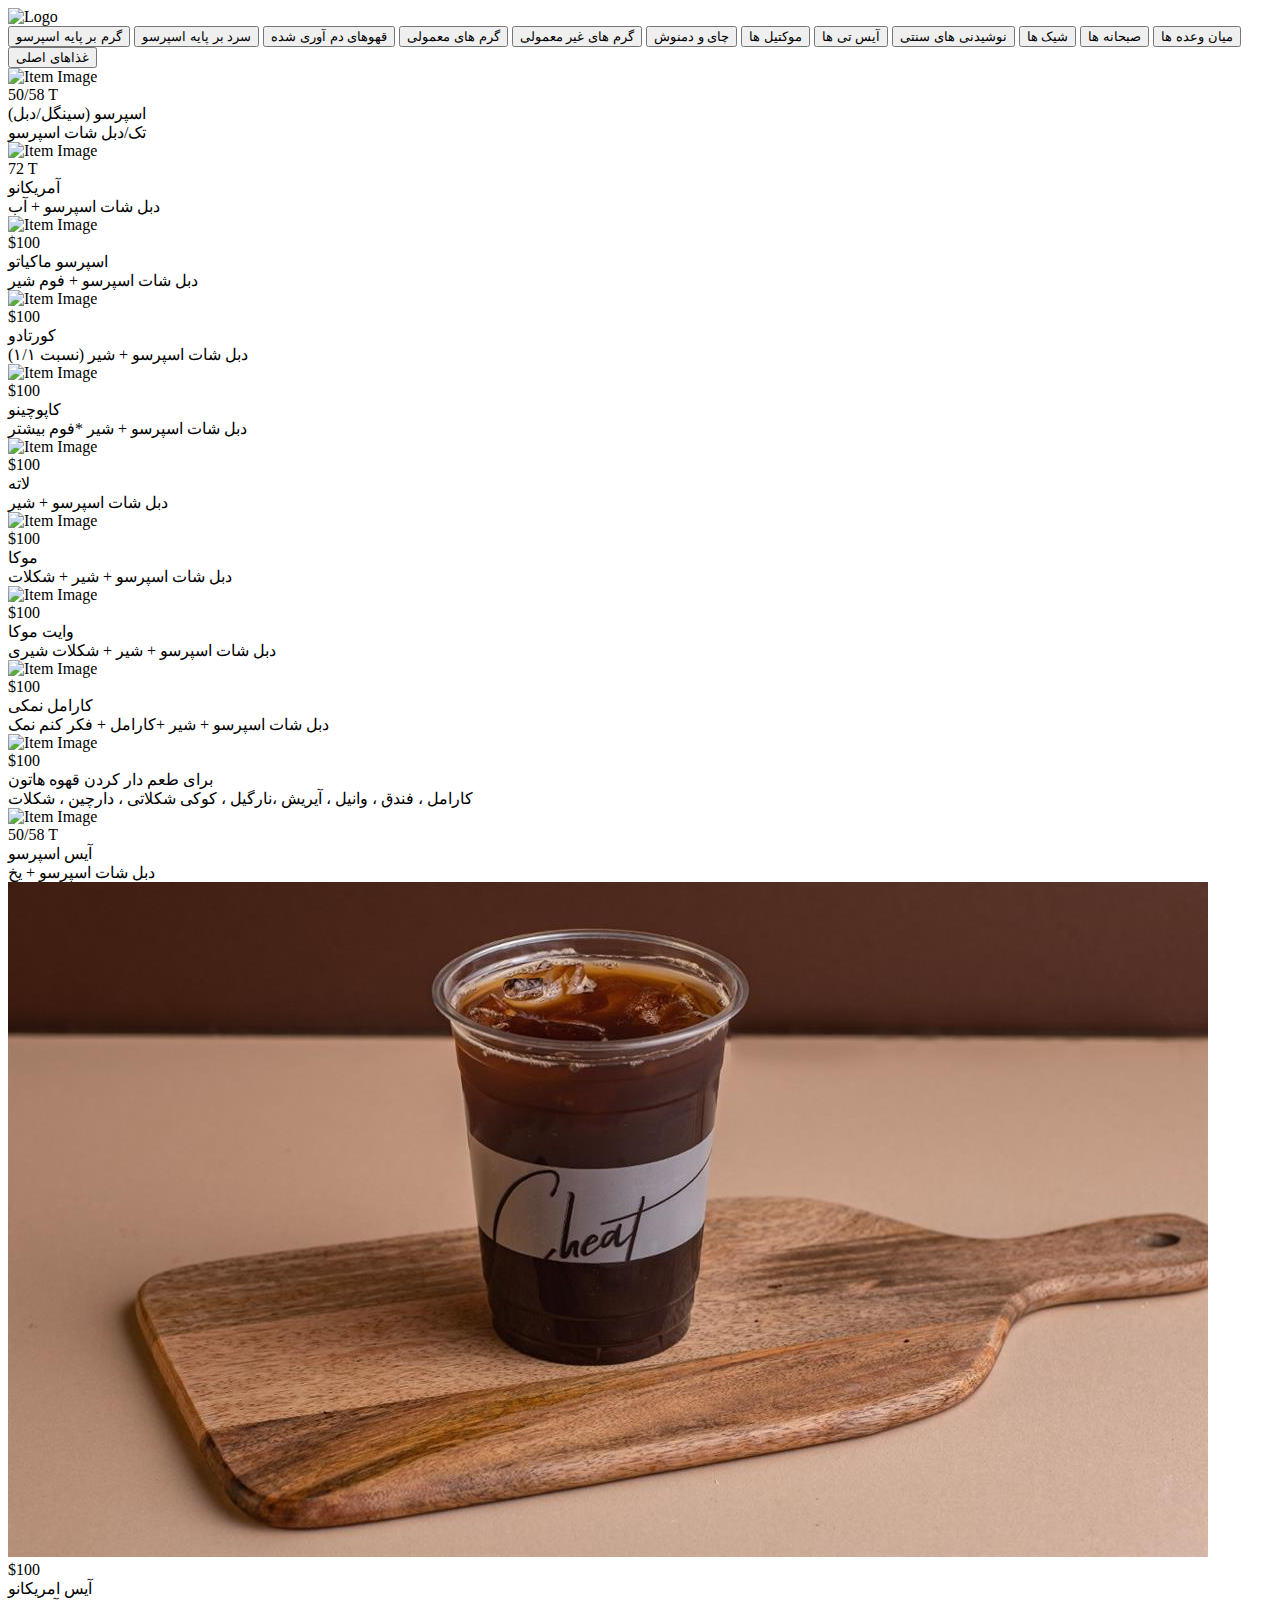
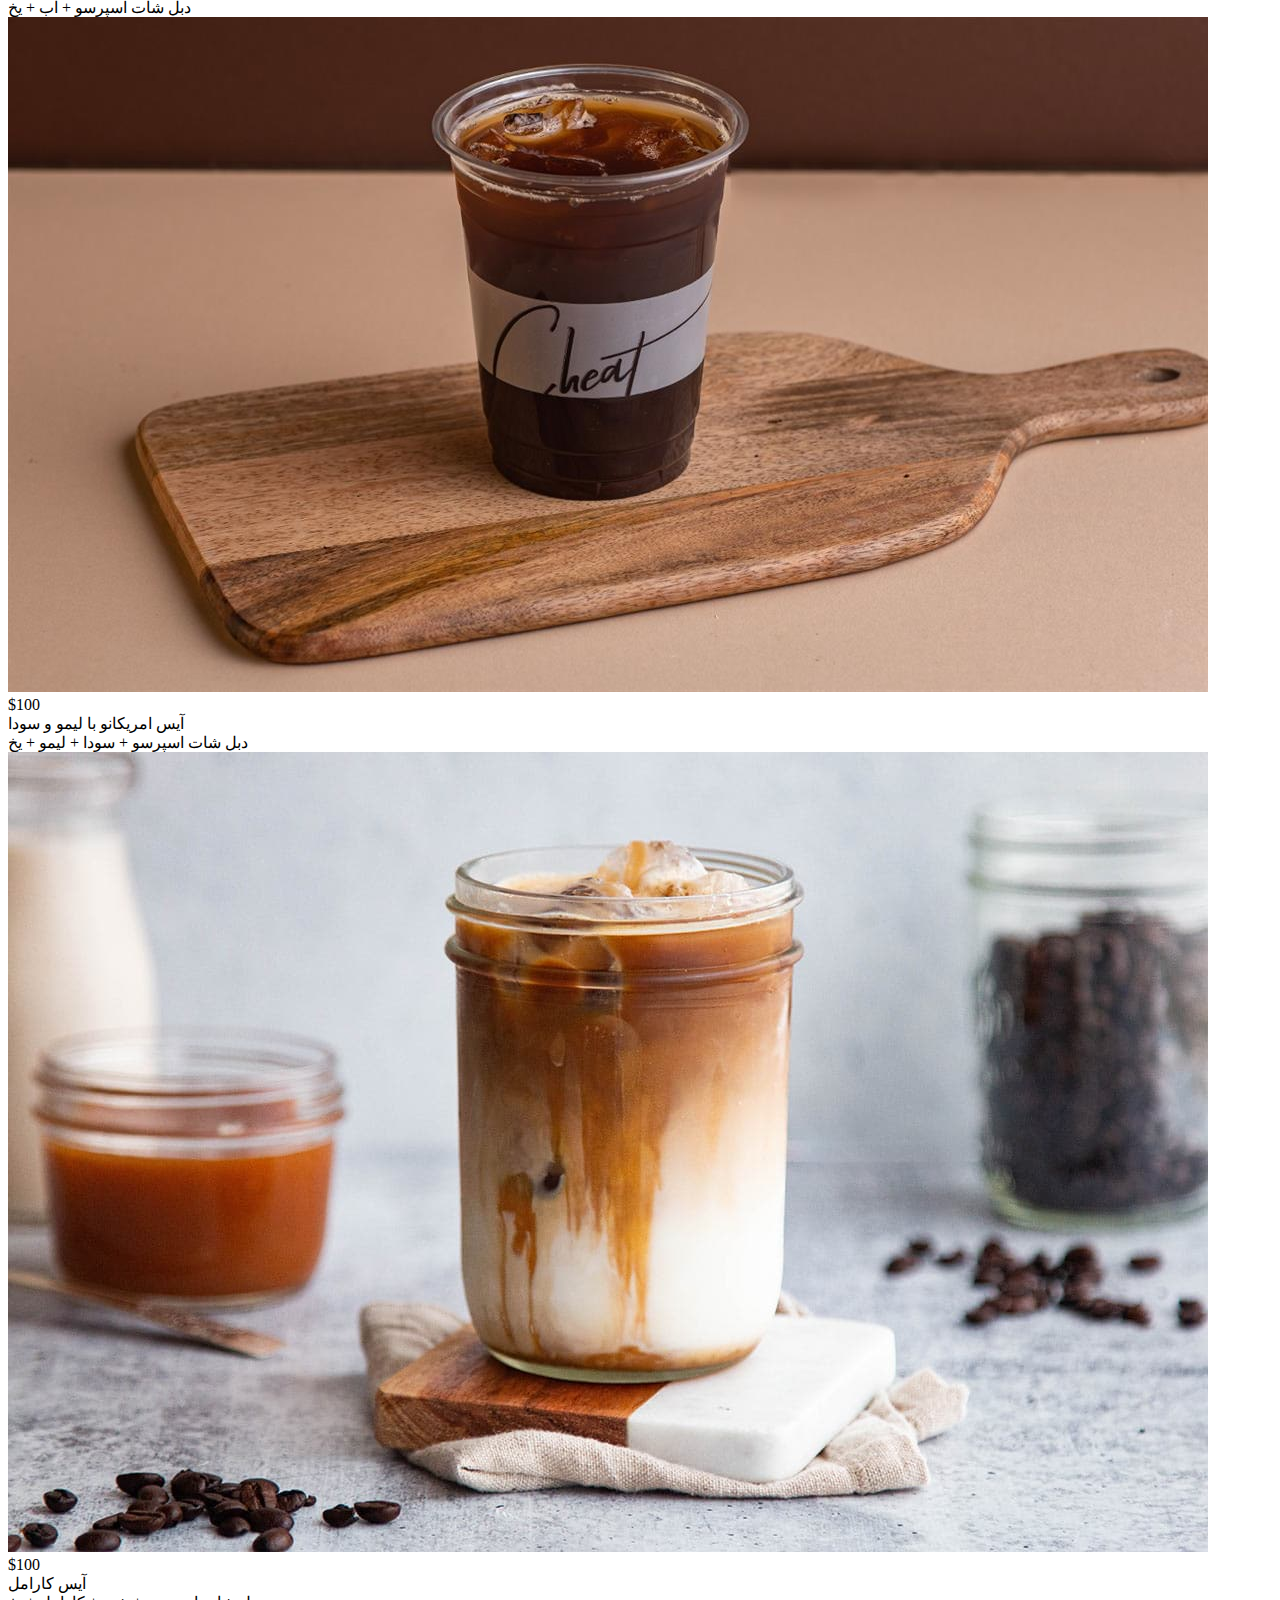
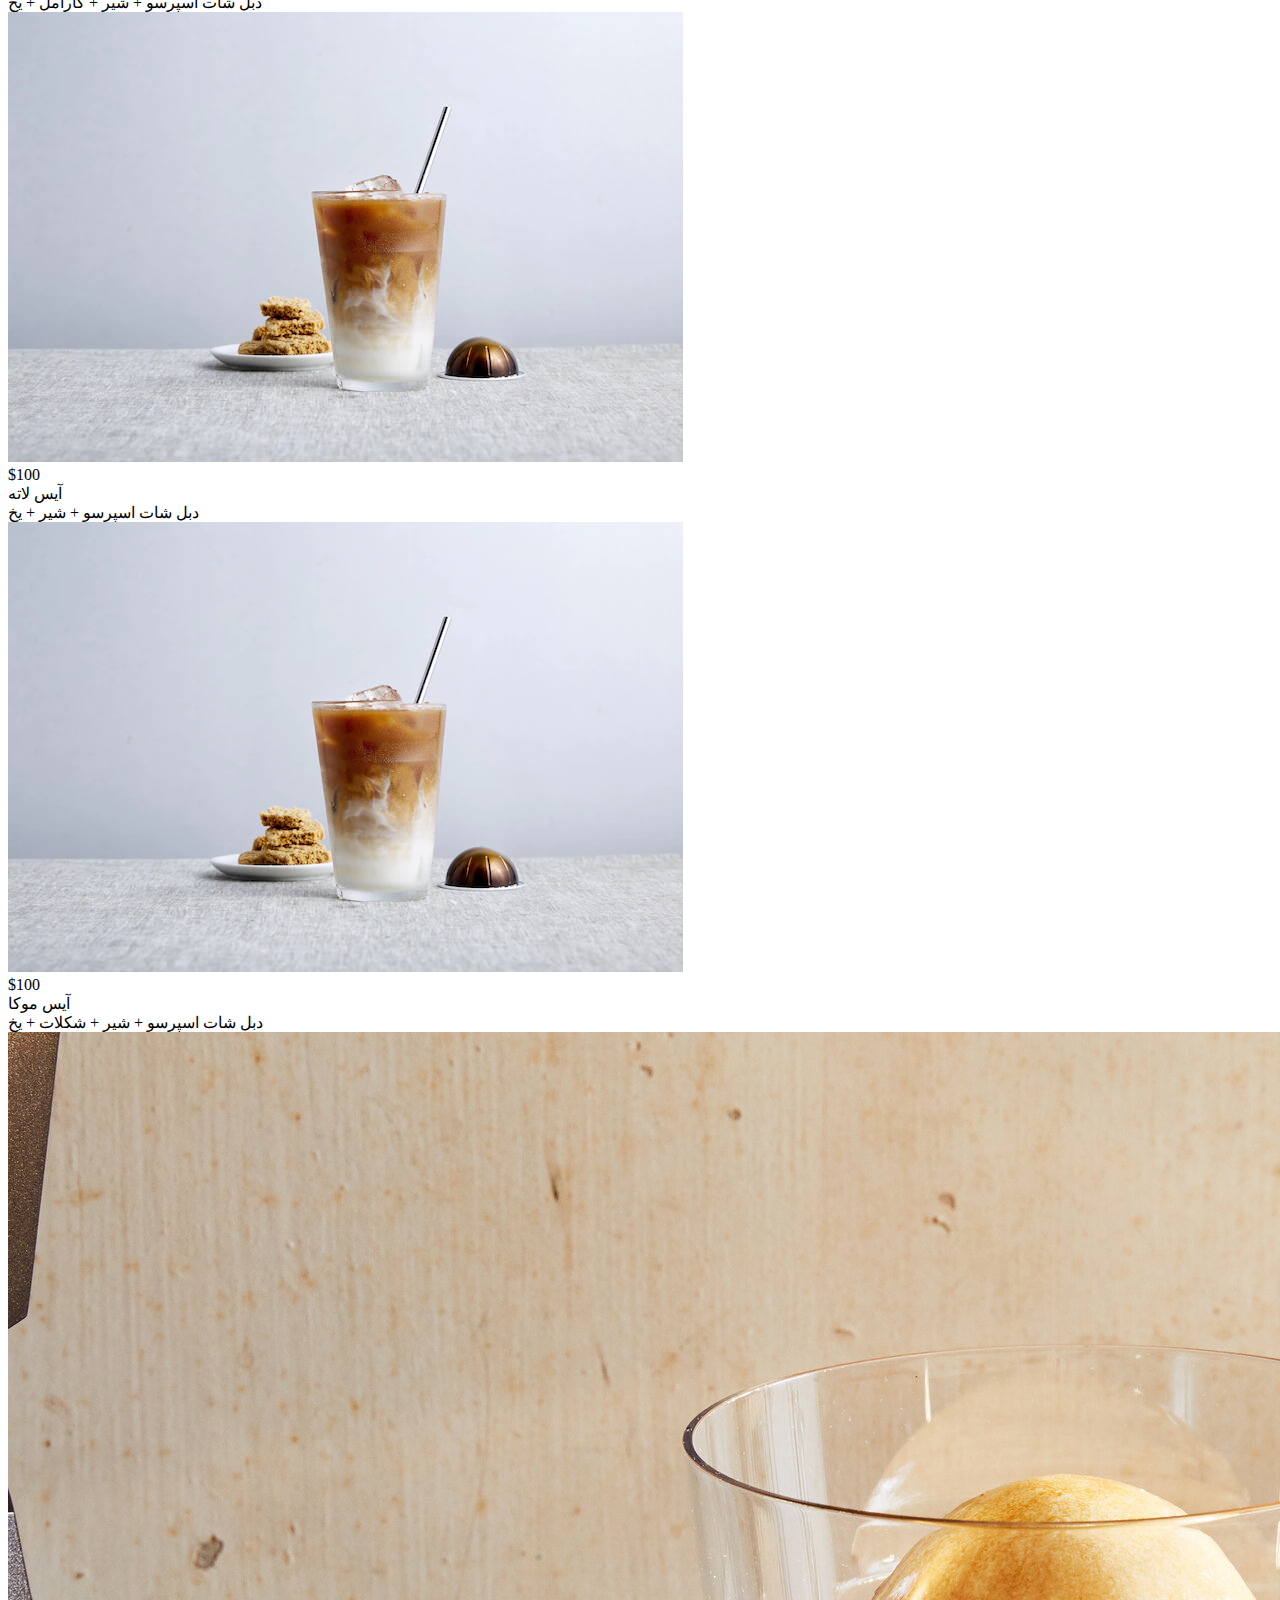
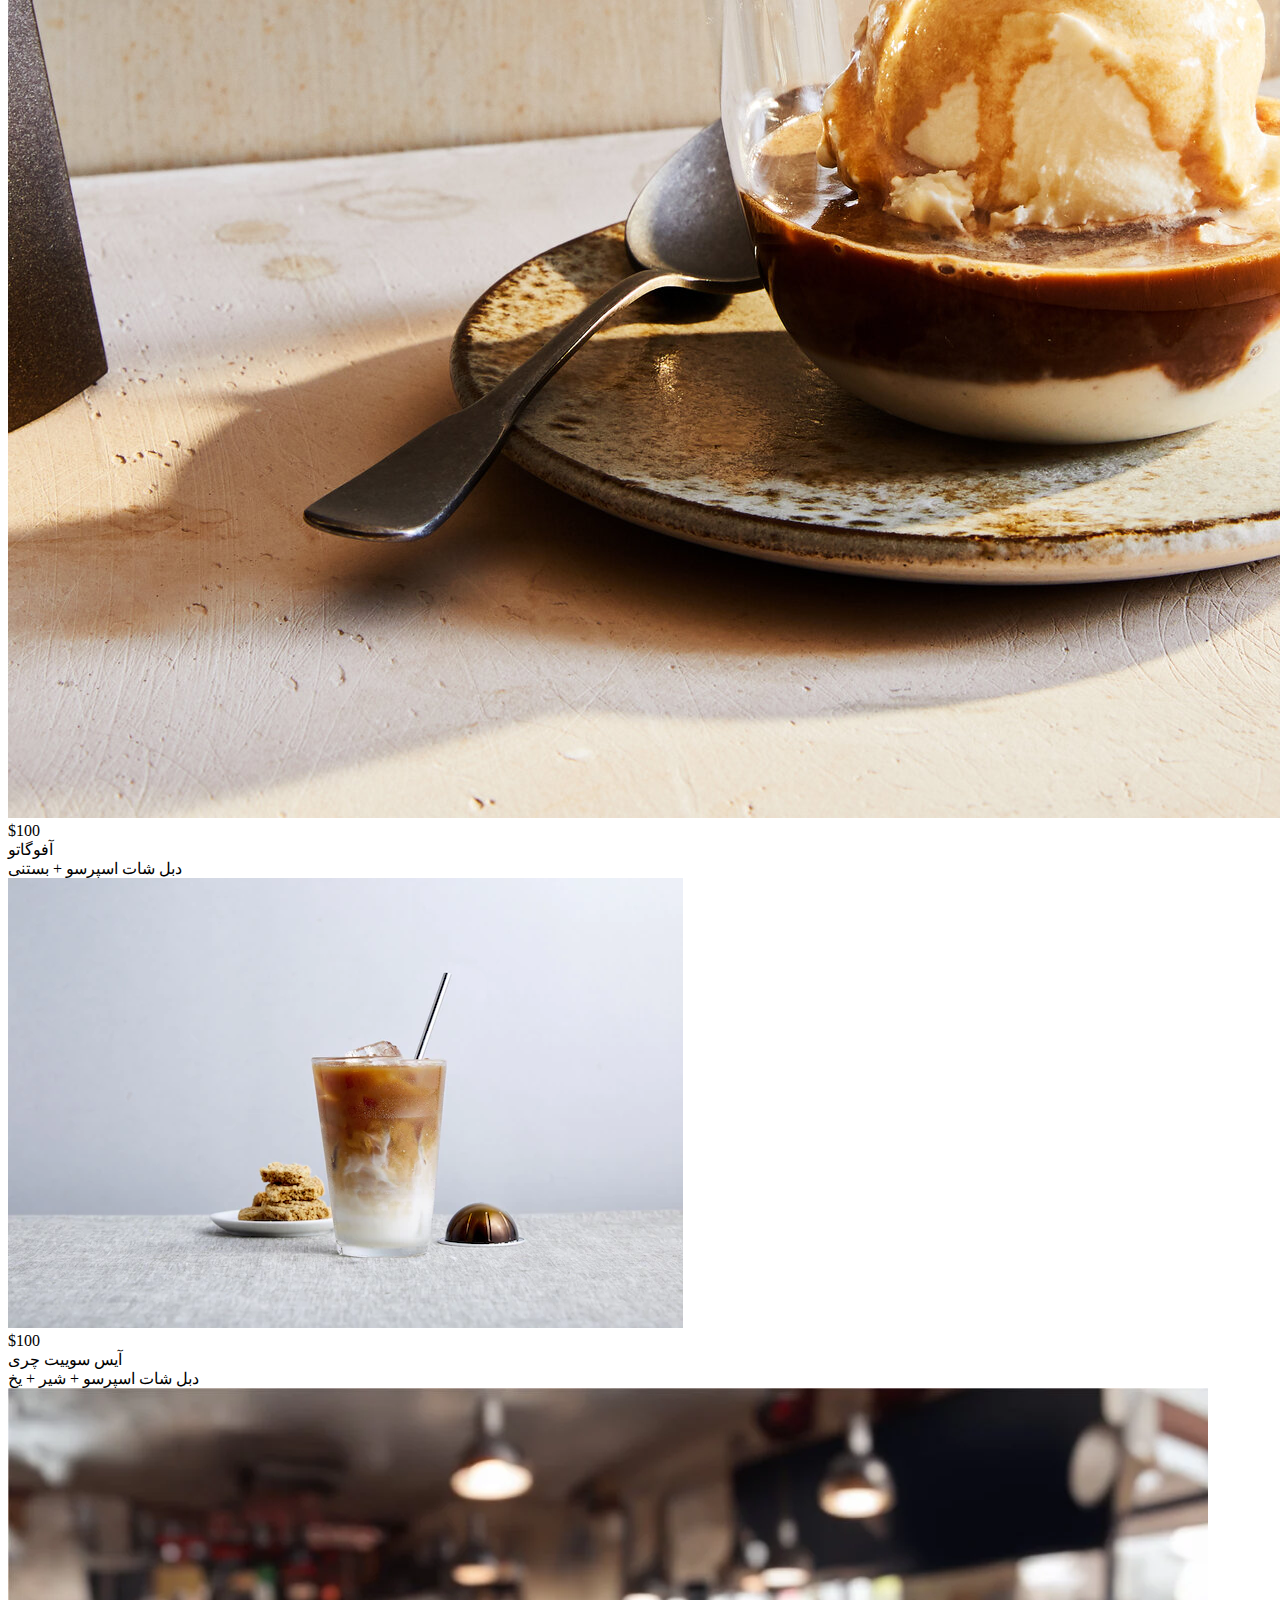
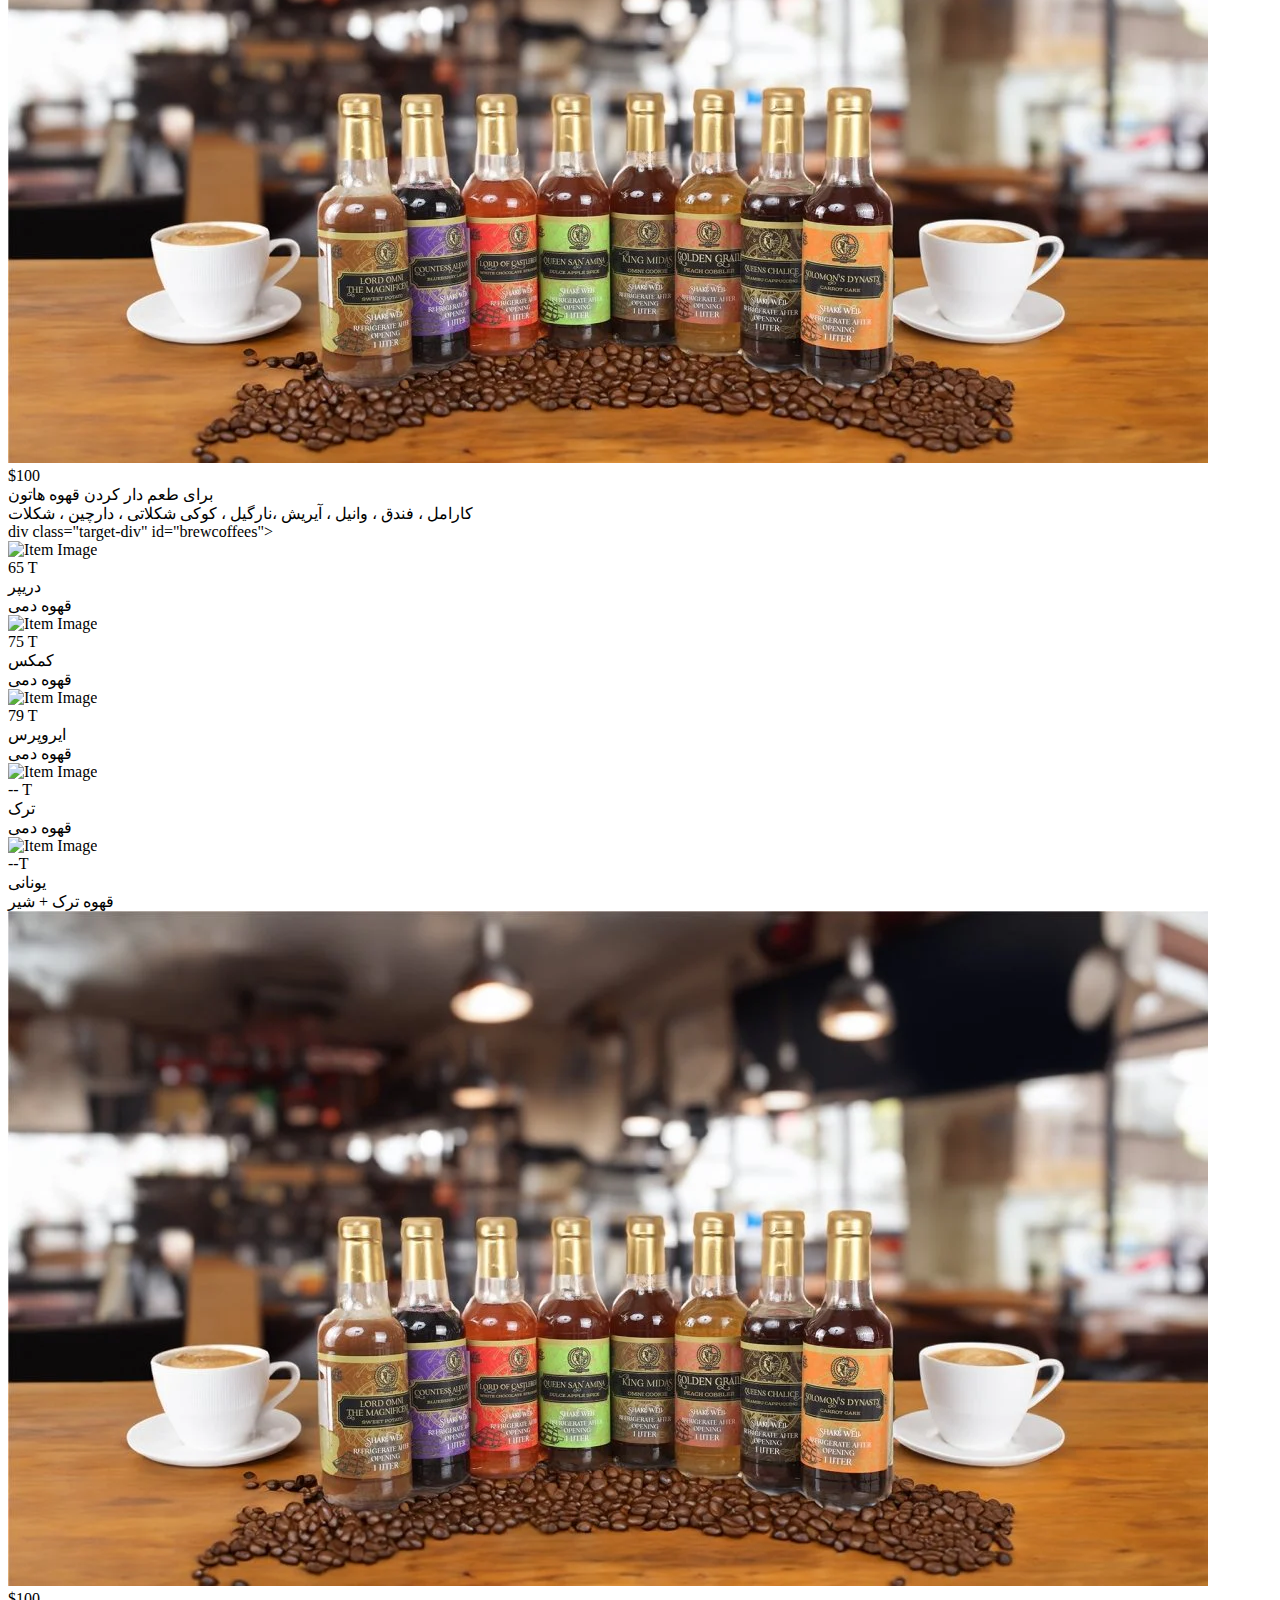
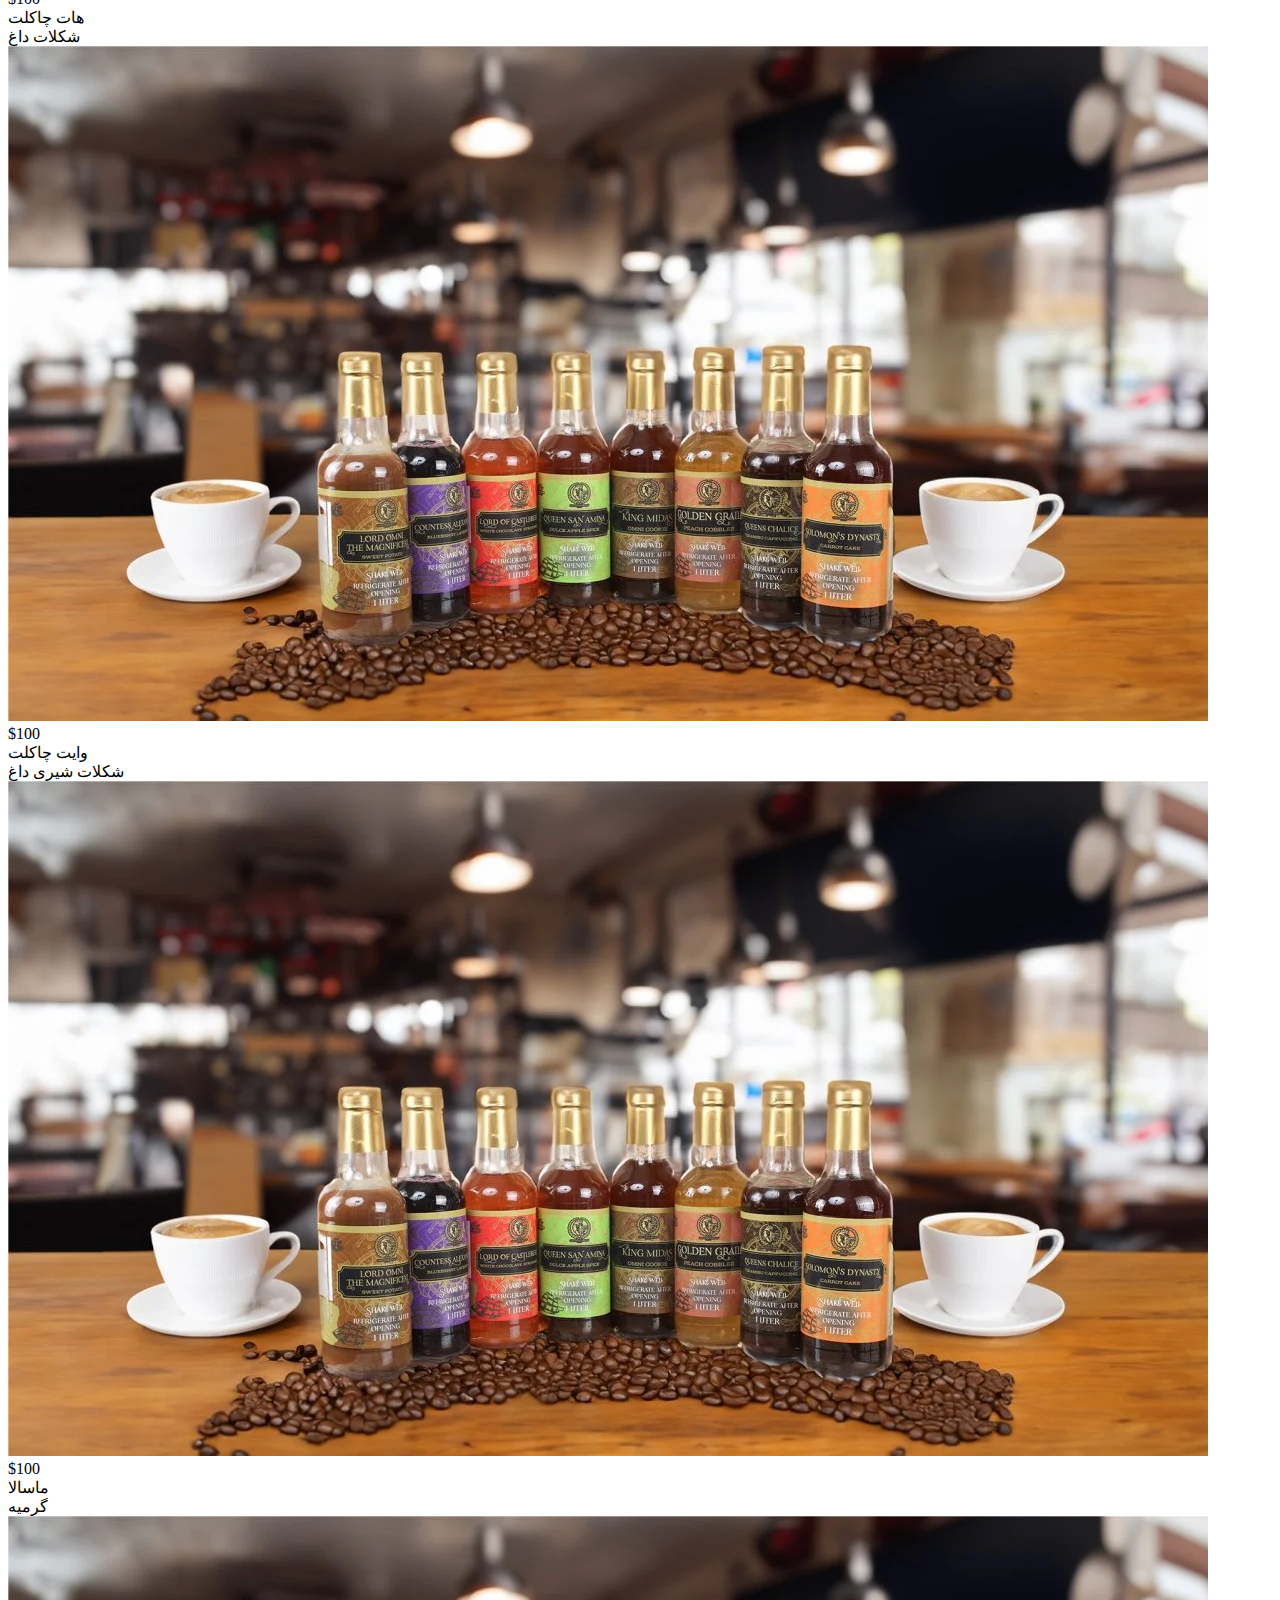
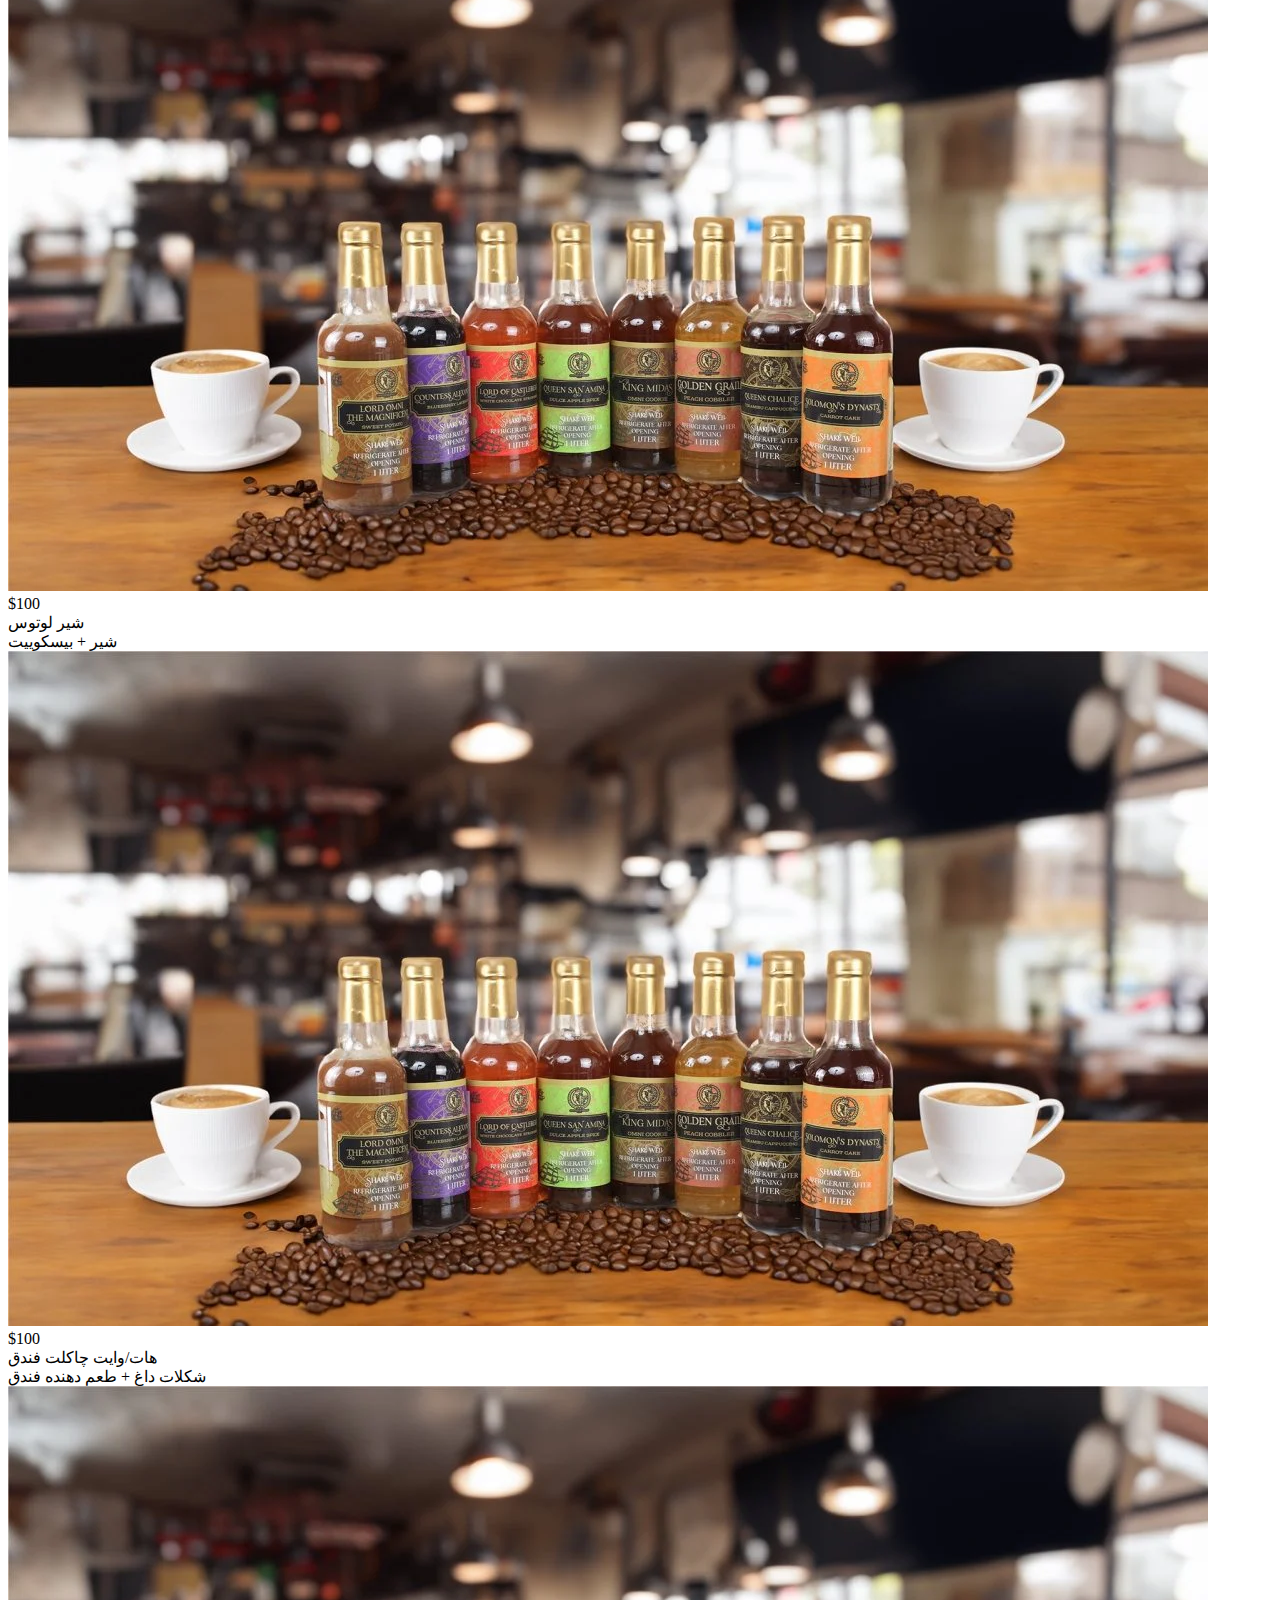
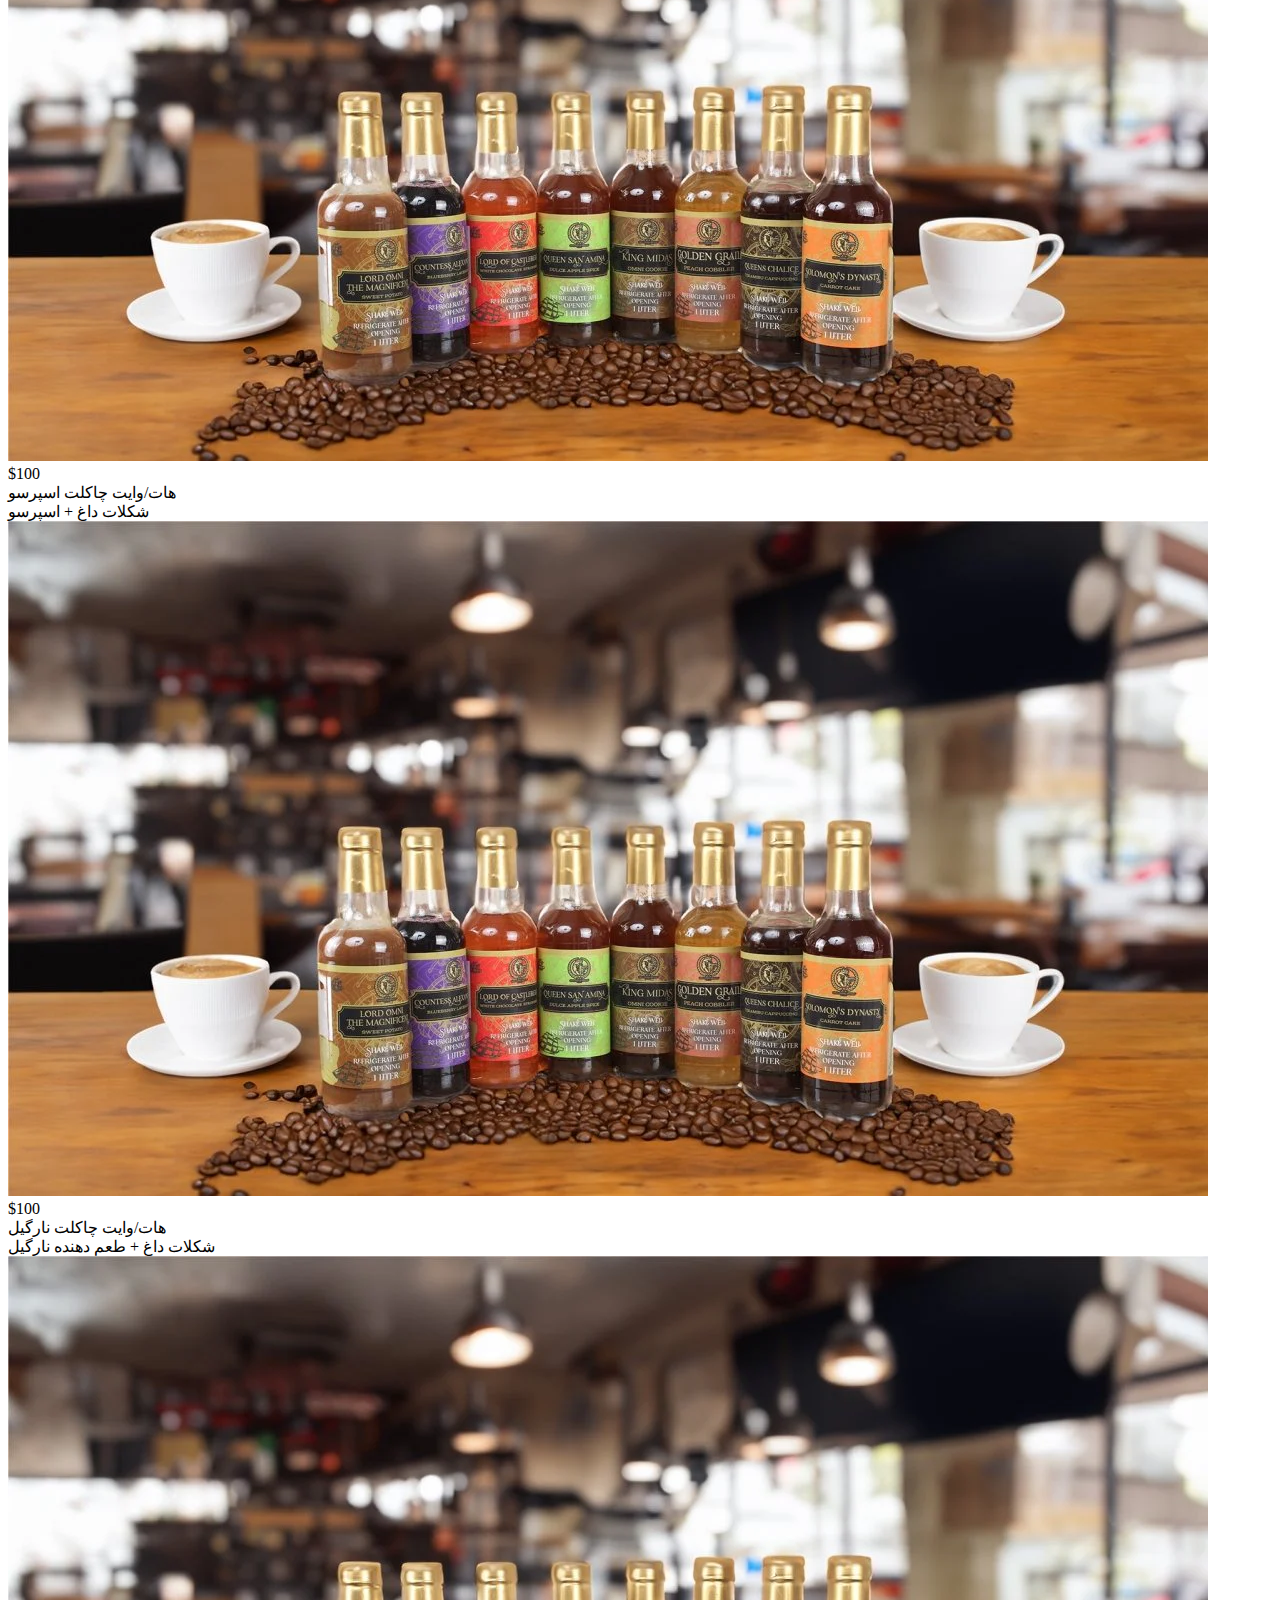
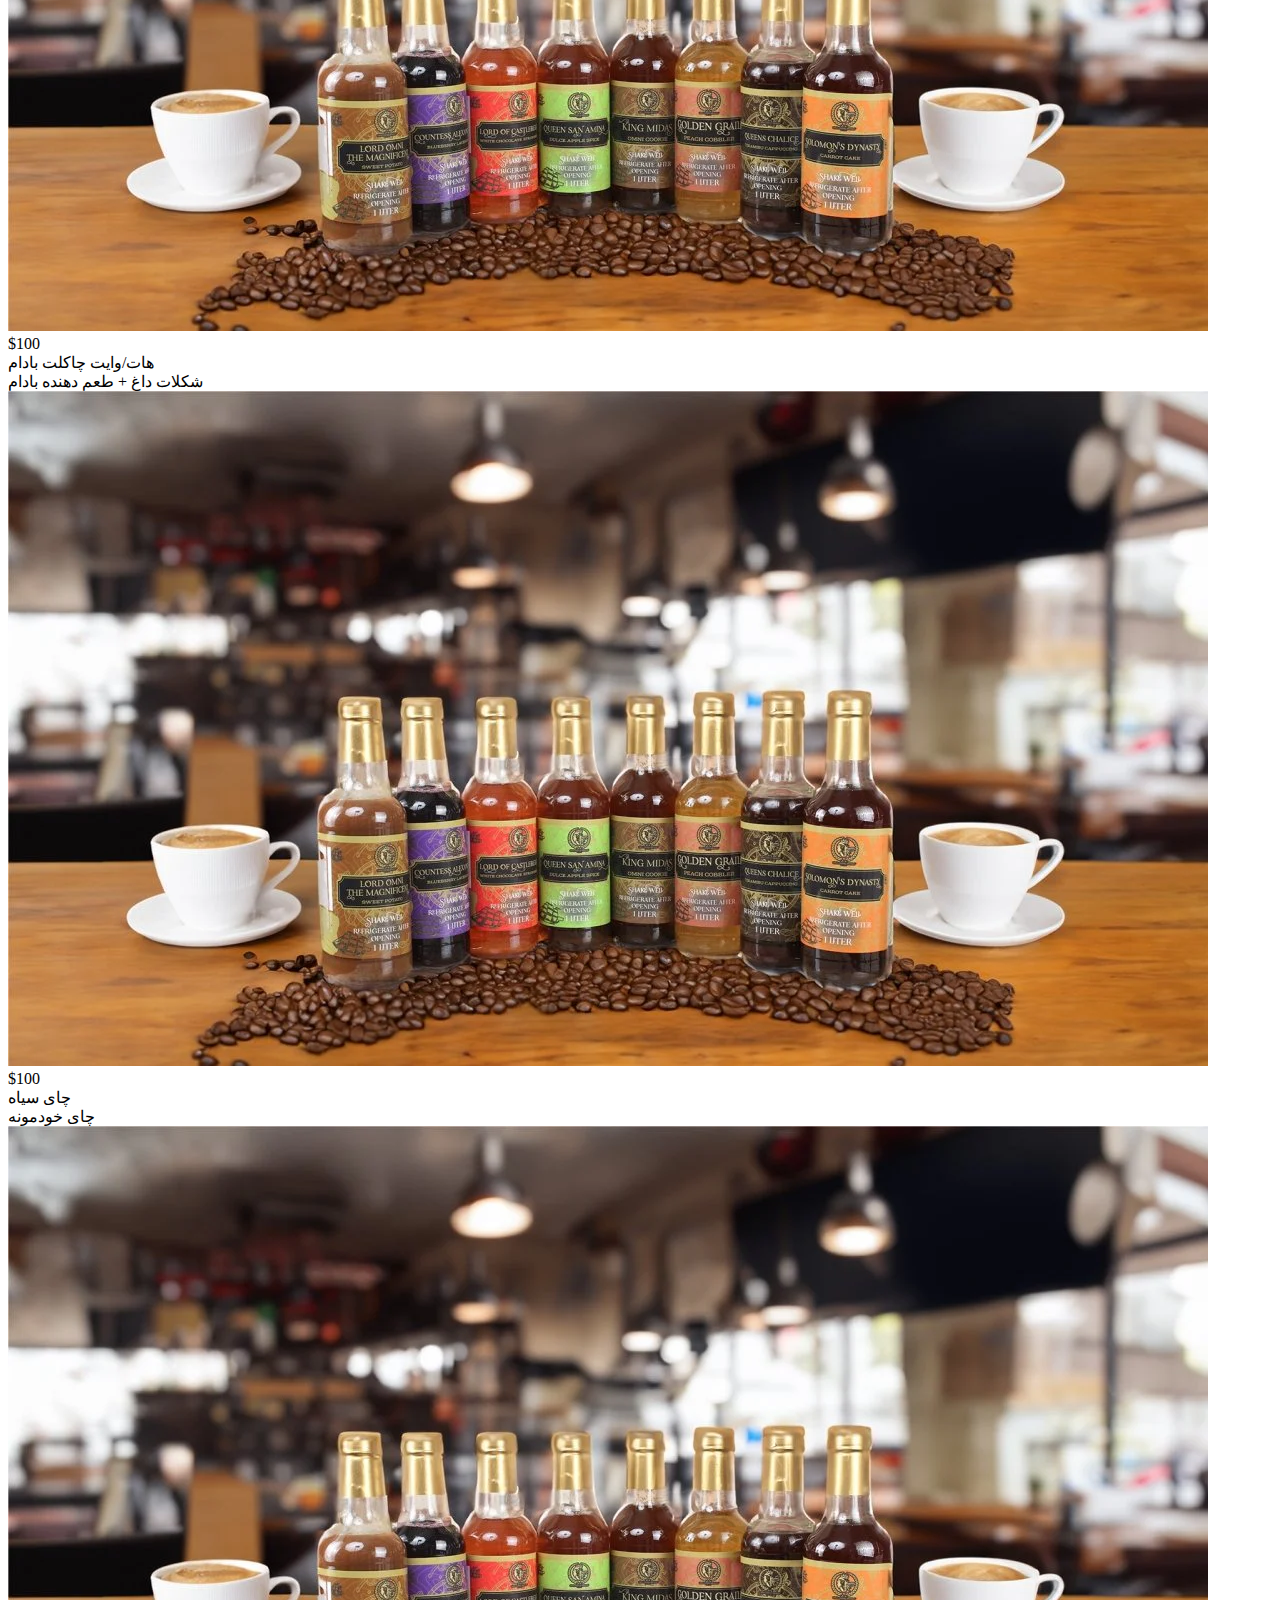
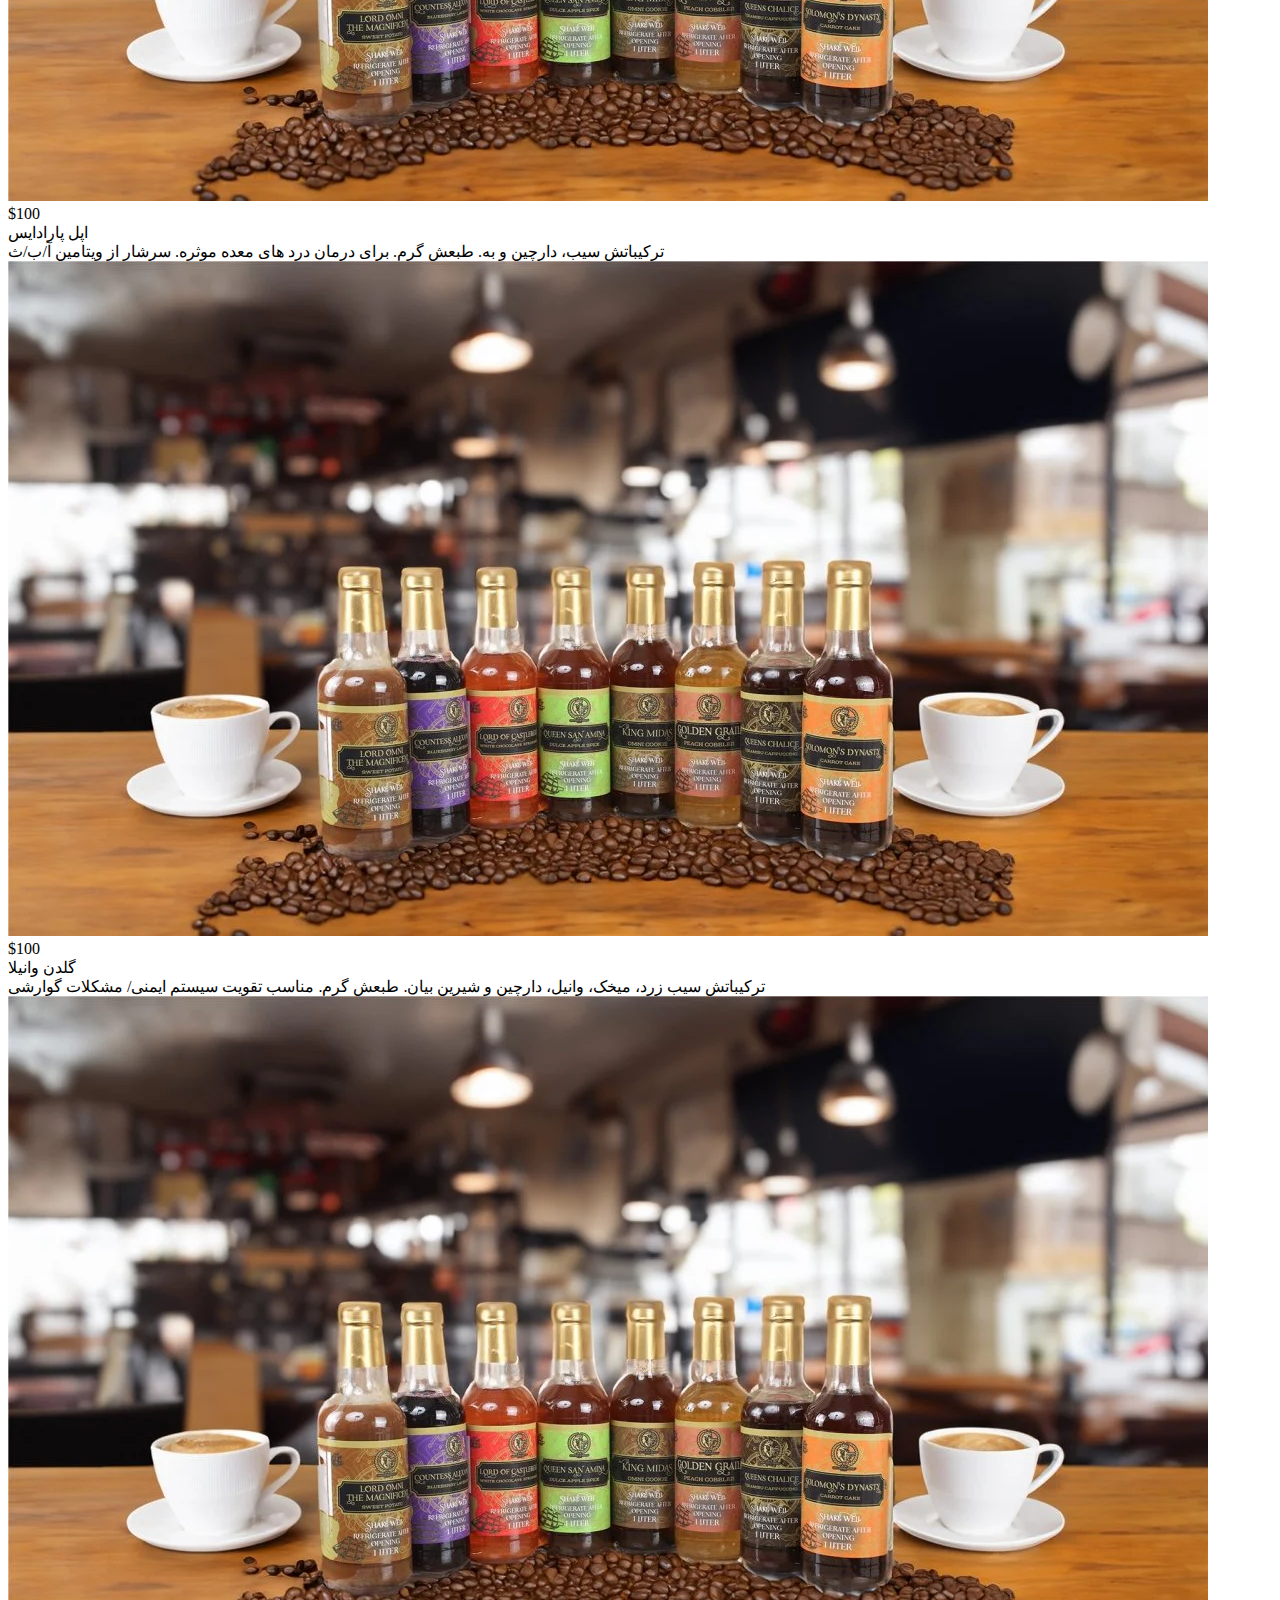
==== commit 64b47645: "Update main-menu.html" ====
--- a/main-menu.html
+++ b/main-menu.html
@@ -266,11 +266,11 @@
         </div>
     </div>
 
-    <div class="target-div" id="brewcoffees">
-        <div class="menu-item">
-            <div class="item-image">
-                <img src="../assets/photos/Dripper.jpg" alt="Item Image">
-                <div class="item-price">$100</div>
+    div class="target-div" id="brewcoffees">
+        <div class="menu-item">
+            <div class="item-image">
+                <img src="/menu/assets/photos/Dripper.jpg" alt="Item Image">
+                <div class="item-price">65 T</div>
             </div>
             <div class="item-details">
                 <div class="item-name">دریپر</div>
@@ -280,8 +280,8 @@
         <div>
             <div class="menu-item">
                 <div class="item-image">
-                    <img src="../assets/photos/syroup.webp" alt="Item Image">
-                    <div class="item-price">$100</div>
+                    <img src="/menu/assets/photos/kemeks.jpg" alt="Item Image">
+                    <div class="item-price">75 T</div>
                 </div>
                 <div class="item-details">
                     <div class="item-name">کمکس</div>
@@ -292,8 +292,8 @@
         <div>
             <div class="menu-item">
                 <div class="item-image">
-                    <img src="../assets/photos/syroup.webp" alt="Item Image">
-                    <div class="item-price">$100</div>
+                    <img src="/menu/assets/photos/aero.jpg" alt="Item Image">
+                    <div class="item-price">79 T</div>
                 </div>
                 <div class="item-details">
                     <div class="item-name">ایروپرس</div>
@@ -304,8 +304,8 @@
         <div>
             <div class="menu-item">
                 <div class="item-image">
-                    <img src="../assets/photos/syroup.webp" alt="Item Image">
-                    <div class="item-price">$100</div>
+                    <img src="/menu/assets/photos/tork.jpeg" alt="Item Image">
+                    <div class="item-price">-- T</div>
                 </div>
                 <div class="item-details">
                     <div class="item-name">ترک</div>
@@ -316,8 +316,8 @@
         <div>
             <div class="menu-item">
                 <div class="item-image">
-                    <img src="../assets/photos/syroup.webp" alt="Item Image">
-                    <div class="item-price">$100</div>
+                    <img src="/menu/assets/photos/Greek-Coffee1.jpg" alt="Item Image">
+                    <div class="item-price">--T</div>
                 </div>
                 <div class="item-details">
                     <div class="item-name">یونانی</div>
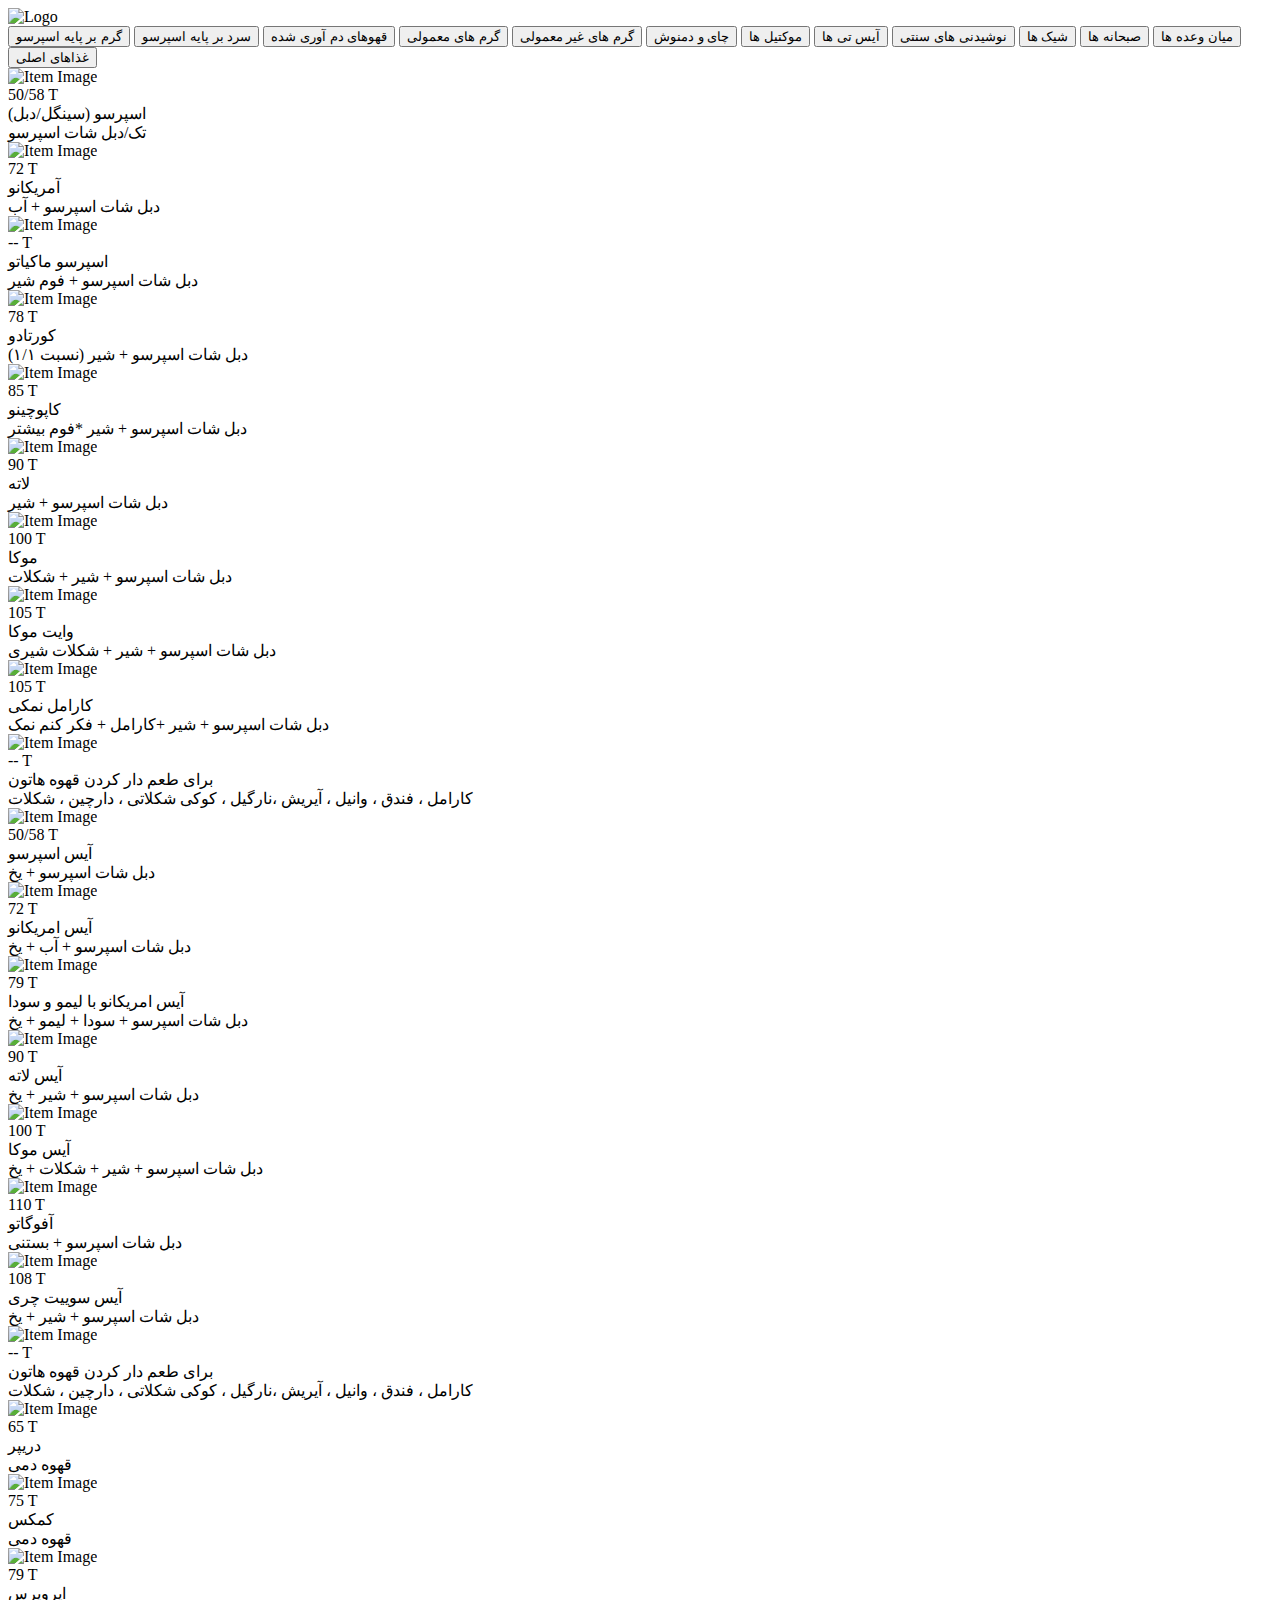
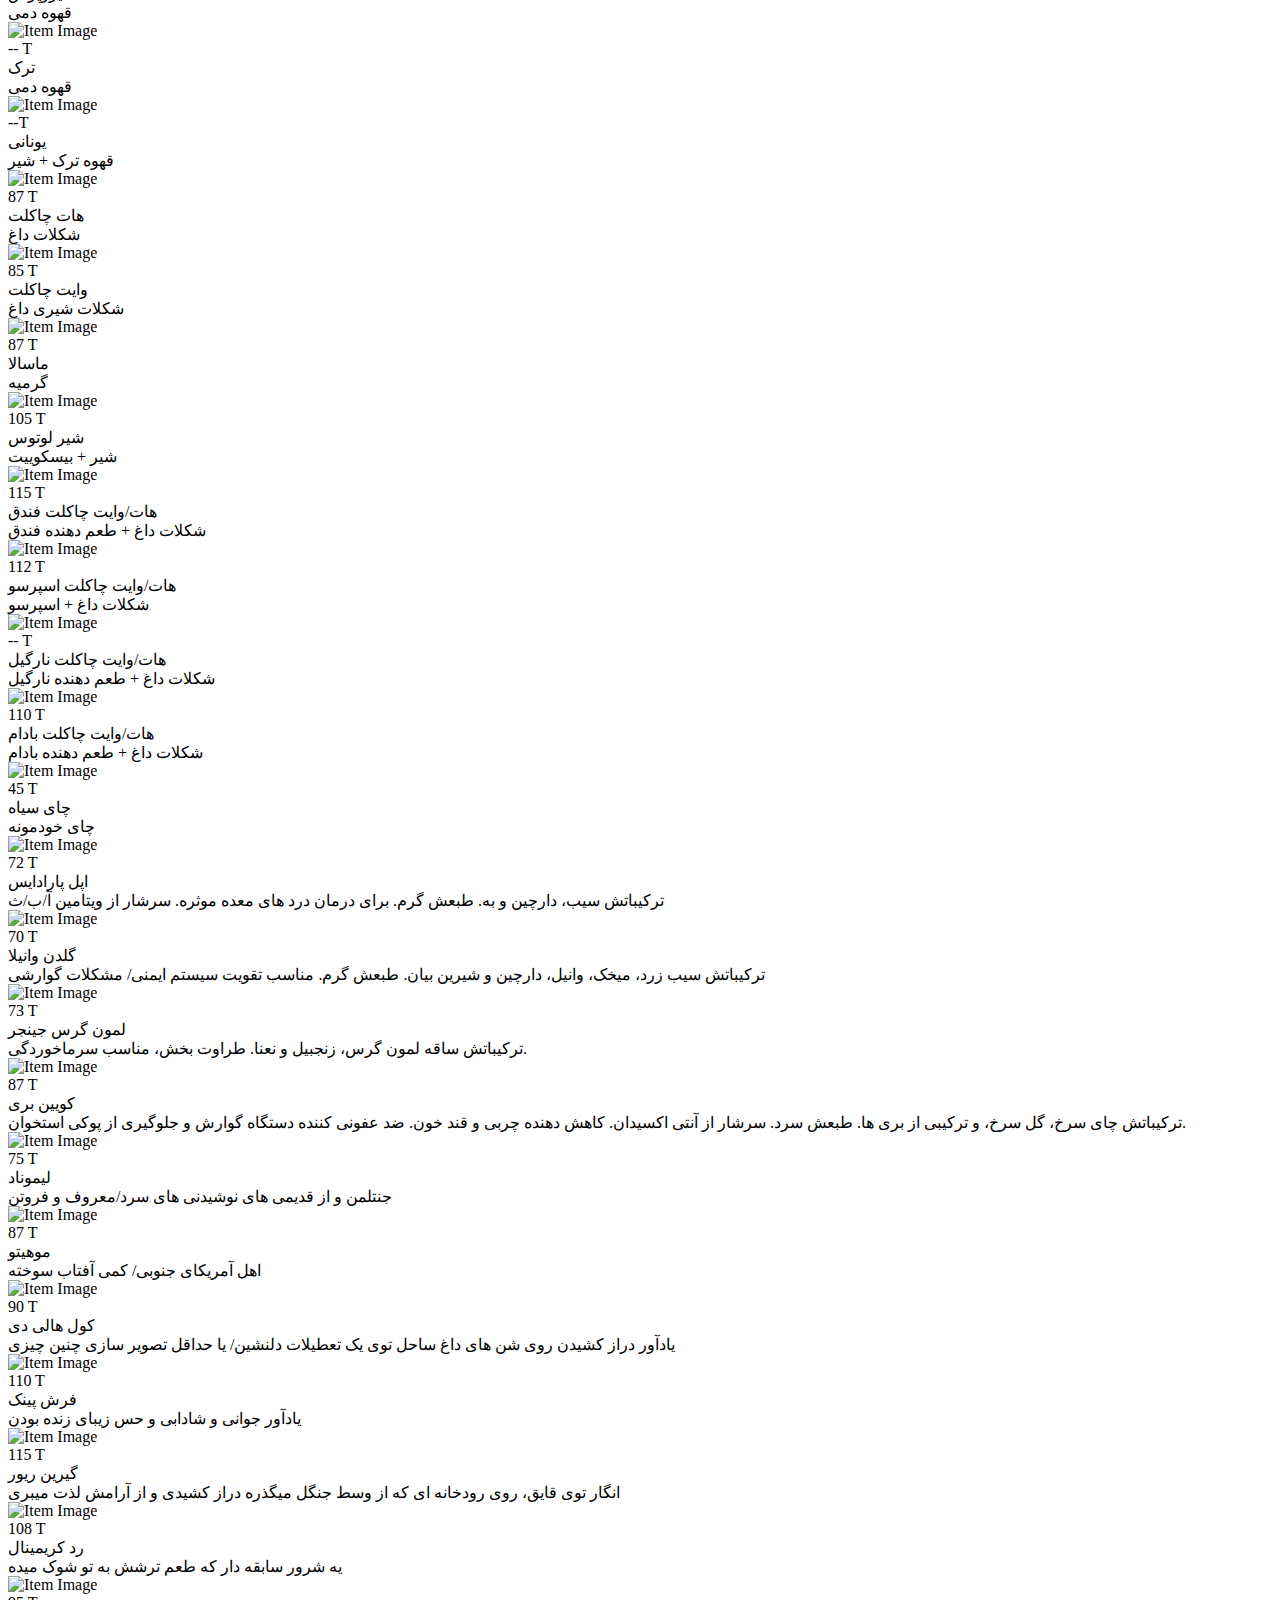
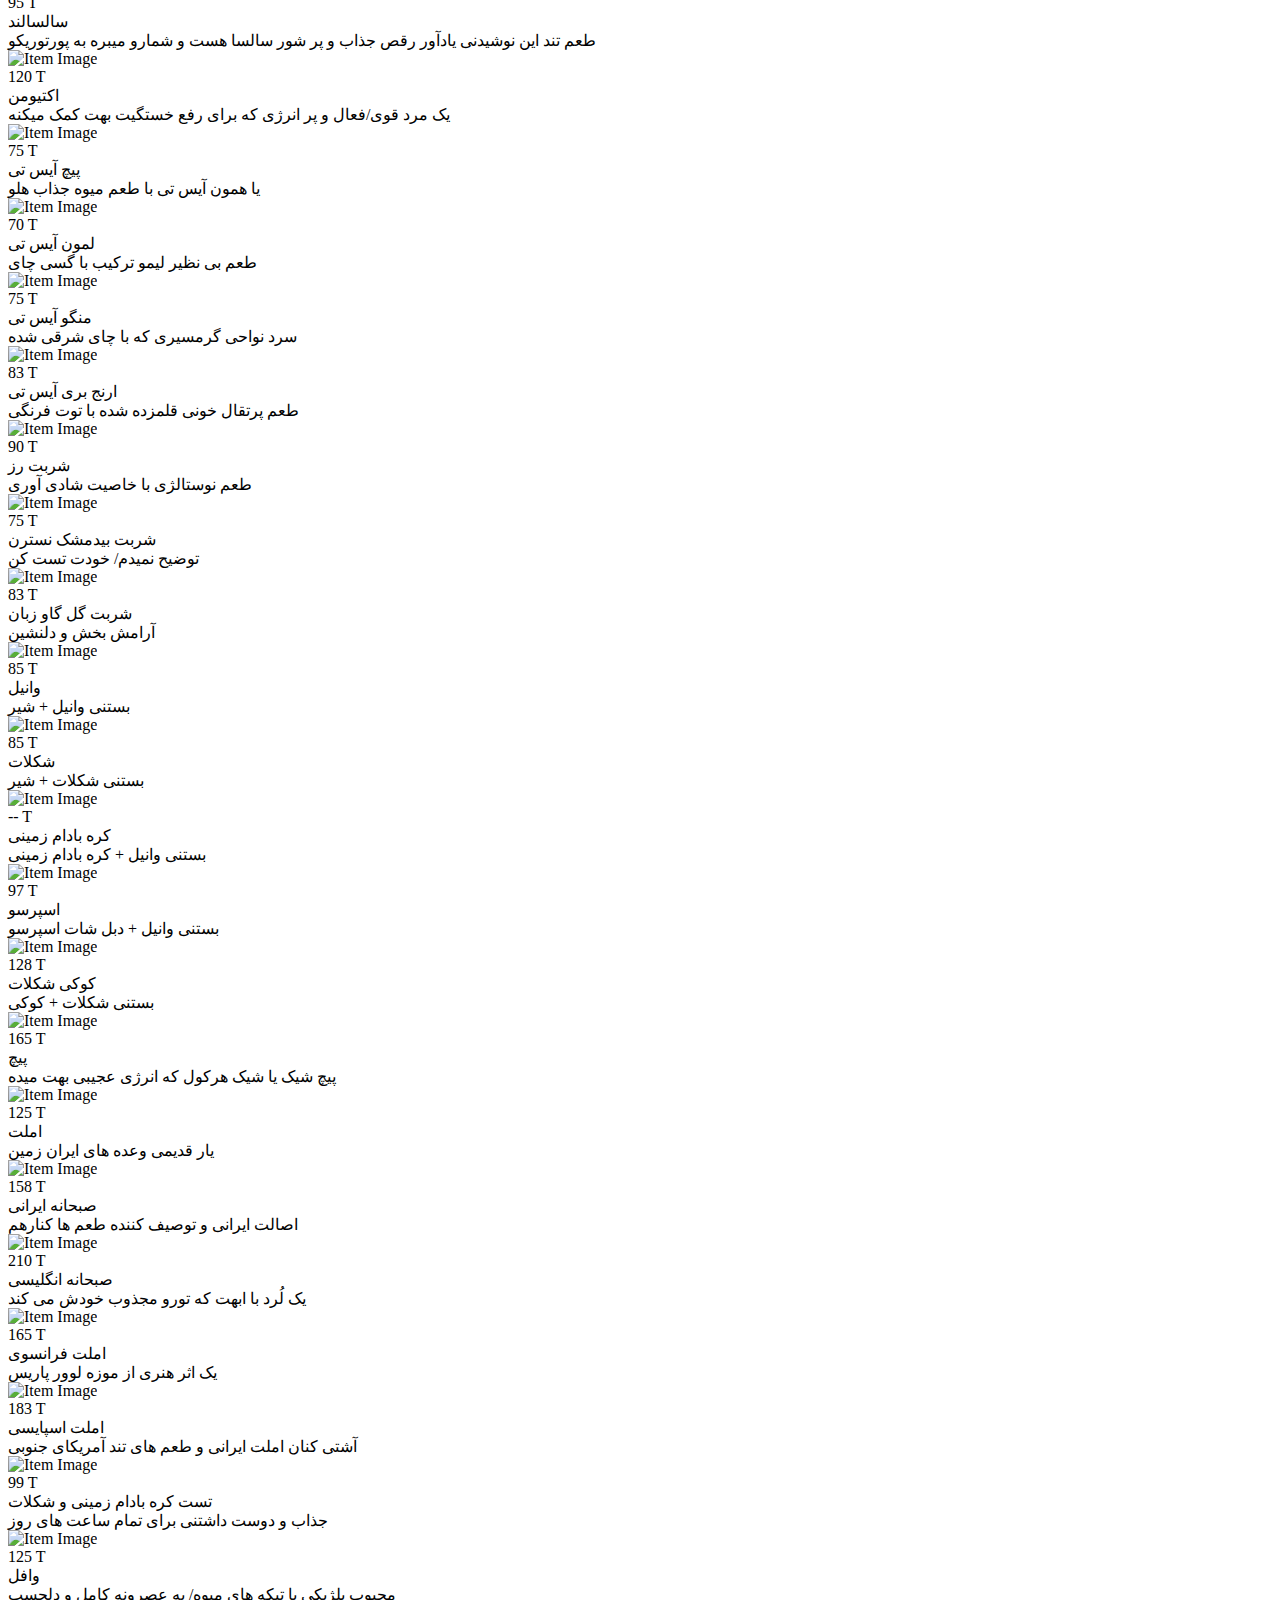
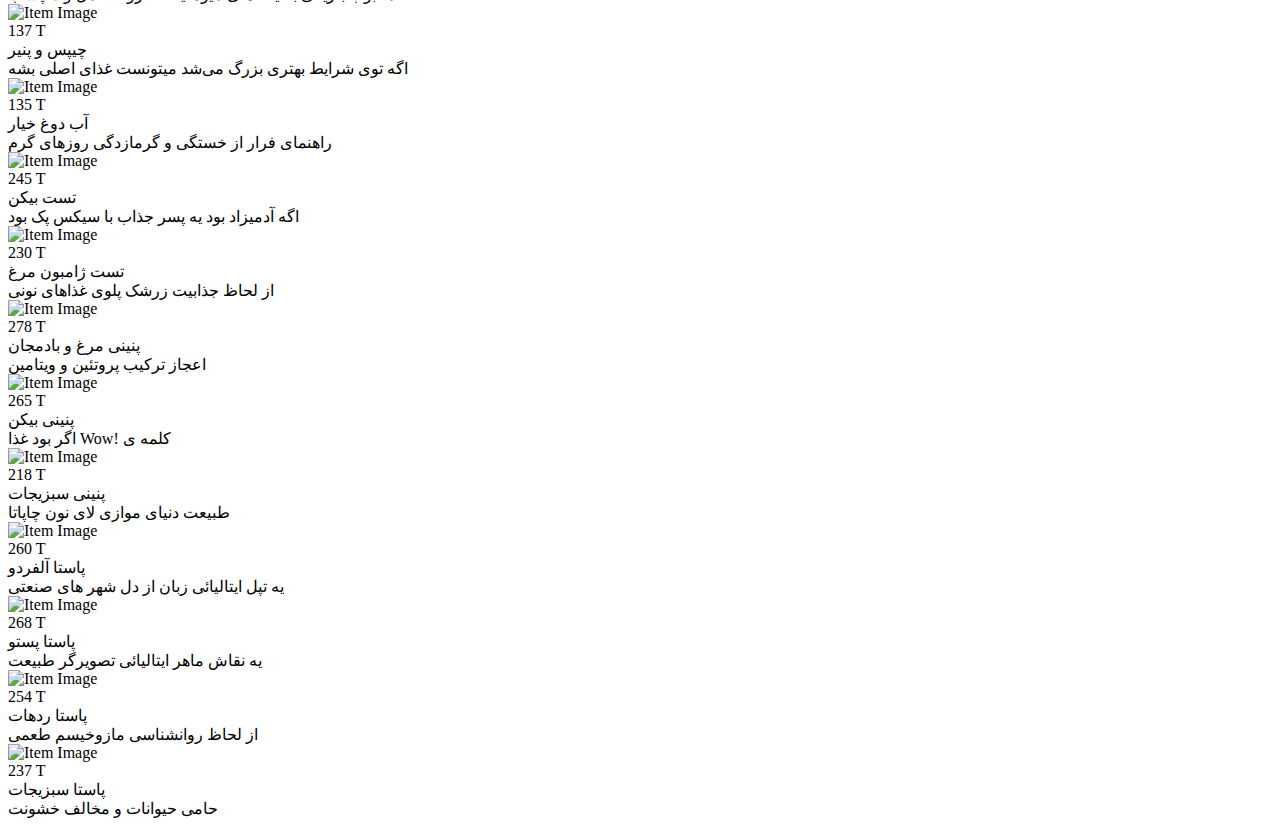
==== commit 2e013ef4: "Update main-menu.html" ====
--- a/main-menu.html
+++ b/main-menu.html
@@ -61,7 +61,7 @@
             <div class="menu-item">
                 <div class="item-image">
                     <img src="/menu/assets/photos/single-espresso-Single_Espresso.jpg" alt="Item Image">
-                    <div class="item-price">$100</div>
+                    <div class="item-price">-- T</div>
                 </div>
                 <div class="item-details">
                     <div class="item-name">اسپرسو ماکیاتو</div>
@@ -73,7 +73,7 @@
             <div class="menu-item">
                 <div class="item-image">
                     <img src="/menu/assets/photos/cortado.jpeg" alt="Item Image">
-                    <div class="item-price">$100</div>
+                    <div class="item-price">78 T</div>
                 </div>
                 <div class="item-details">
                     <div class="item-name">کورتادو</div>
@@ -85,7 +85,7 @@
             <div class="menu-item">
                 <div class="item-image">
                     <img src="/menu/assets/photos/latte1.webp" alt="Item Image">
-                    <div class="item-price">$100</div>
+                    <div class="item-price">85 T</div>
                 </div>
                 <div class="item-details">
                     <div class="item-name">کاپوچینو</div>
@@ -97,7 +97,7 @@
             <div class="menu-item">
                 <div class="item-image">
                     <img src="/menu/assets/photos/latte1.webp" alt="Item Image">
-                    <div class="item-price">$100</div>
+                    <div class="item-price">90 T</div>
                 </div>
                 <div class="item-details">
                     <div class="item-name">لاته</div>
@@ -109,7 +109,7 @@
             <div class="menu-item">
                 <div class="item-image">
                     <img src="/menu/assets/photos/mocha.jpeg" alt="Item Image">
-                    <div class="item-price">$100</div>
+                    <div class="item-price">100 T</div>
                 </div>
                 <div class="item-details">
                     <div class="item-name">موکا</div>
@@ -121,7 +121,7 @@
             <div class="menu-item">
                 <div class="item-image">
                     <img src="/menu/assets/photos/latte1.webp" alt="Item Image">
-                    <div class="item-price">$100</div>
+                    <div class="item-price">105 T</div>
                 </div>
                 <div class="item-details">
                     <div class="item-name">وایت موکا</div>
@@ -133,7 +133,7 @@
             <div class="menu-item">
                 <div class="item-image">
                     <img src="/menu/assets/photos/latte1.webp" alt="Item Image">
-                    <div class="item-price">$100</div>
+                    <div class="item-price">105 T</div>
                 </div>
                 <div class="item-details">
                     <div class="item-name">کارامل نمکی</div>
@@ -145,7 +145,7 @@
             <div class="menu-item">
                 <div class="item-image">
                     <img src="/menu/assets/photos/syroup.webp" alt="Item Image">
-                    <div class="item-price">$100</div>
+                    <div class="item-price">-- T</div>
                 </div>
                 <div class="item-details">
                     <div class="item-name">برای طعم دار کردن قهوه هاتون</div>
@@ -169,8 +169,8 @@
         <div id="">
             <div class="menu-item">
                 <div class="item-image">
-                    <img src="../assets/photos/iced-americano.jpeg" alt="Item Image">
-                    <div class="item-price">$100</div>
+                    <img src="/menu/assets/photos/iced-americano.jpeg" alt="Item Image">
+                    <div class="item-price">72 T</div>
                 </div>
                 <div class="item-details">
                     <div class="item-name">آیس امریکانو</div>
@@ -182,8 +182,8 @@
             <div>
                 <div class="menu-item">
                     <div class="item-image">
-                        <img src="../assets/photos/iced-americano.jpeg" alt="Item Image">
-                        <div class="item-price">$100</div>
+                        <img src="/menu/assets/photos/iced-americano.jpeg" alt="Item Image">
+                        <div class="item-price">79 T</div>
                     </div>
                     <div class="item-details">
                         <div class="item-name">آیس امریکانو با لیمو و سودا</div>
@@ -194,68 +194,56 @@
             <div>
                 <div class="menu-item">
                     <div class="item-image">
-                        <img src="../assets/photos/ice_karamel_makiyato.jpeg" alt="Item Image">
-                        <div class="item-price">$100</div>
+                        <img src="/menu/assets/photos/Iced_Latte.webp" alt="Item Image">
+                        <div class="item-price">90 T</div>
                     </div>
                     <div class="item-details">
-                        <div class="item-name">آیس کارامل</div>
-                        <div class="item-caption">دبل شات اسپرسو + شیر + کارامل + یخ</div>
+                        <div class="item-name">آیس لاته</div>
+                        <div class="item-caption">دبل شات اسپرسو + شیر + یخ</div>
                     </div>
                 </div>
             </div>
             <div>
                 <div class="menu-item">
                     <div class="item-image">
-                        <img src="../assets/photos/Iced_Latte.webp" alt="Item Image">
-                        <div class="item-price">$100</div>
+                        <img src="/menu/assets/photos/Iced_Latte.webp" alt="Item Image">
+                        <div class="item-price">100 T</div>
                     </div>
                     <div class="item-details">
-                        <div class="item-name">آیس لاته</div>
-                        <div class="item-caption">دبل شات اسپرسو + شیر + یخ</div>
+                        <div class="item-name">آیس موکا</div>
+                        <div class="item-caption">دبل شات اسپرسو + شیر + شکلات + یخ</div>
                     </div>
                 </div>
             </div>
             <div>
                 <div class="menu-item">
                     <div class="item-image">
-                        <img src="../assets/photos/Iced_Latte.webp" alt="Item Image">
-                        <div class="item-price">$100</div>
+                        <img src="/menu/assets/photos/affogato.jpeg" alt="Item Image">
+                        <div class="item-price">110 T</div>
                     </div>
                     <div class="item-details">
-                        <div class="item-name">آیس موکا</div>
-                        <div class="item-caption">دبل شات اسپرسو + شیر + شکلات + یخ</div>
+                        <div class="item-name">آفوگاتو</div>
+                        <div class="item-caption">دبل شات اسپرسو + بستنی</div>
                     </div>
                 </div>
             </div>
             <div>
                 <div class="menu-item">
                     <div class="item-image">
-                        <img src="../assets/photos/affogato.jpeg" alt="Item Image">
-                        <div class="item-price">$100</div>
+                        <img src="/menu/assets/photos/Iced_Latte.webp" alt="Item Image">
+                        <div class="item-price">108 T</div>
                     </div>
                     <div class="item-details">
-                        <div class="item-name">آفوگاتو</div>
-                        <div class="item-caption">دبل شات اسپرسو + بستنی</div>
+                        <div class="item-name">آیس سوییت چری</div>
+                        <div class="item-caption">دبل شات اسپرسو + شیر + یخ</div>
                     </div>
                 </div>
             </div>
             <div>
                 <div class="menu-item">
                     <div class="item-image">
-                        <img src="../assets/photos/Iced_Latte.webp" alt="Item Image">
-                        <div class="item-price">$100</div>
-                    </div>
-                    <div class="item-details">
-                        <div class="item-name">آیس سوییت چری</div>
-                        <div class="item-caption">دبل شات اسپرسو + شیر + یخ</div>
-                    </div>
-                </div>
-            </div>
-            <div>
-                <div class="menu-item">
-                    <div class="item-image">
-                        <img src="../assets/photos/syroup.webp" alt="Item Image">
-                        <div class="item-price">$100</div>
+                        <img src="/menu/assets/photos/syroup.webp" alt="Item Image">
+                        <div class="item-price">-- T</div>
                     </div>
                     <div class="item-details">
                         <div class="item-name">برای طعم دار کردن قهوه هاتون</div>
@@ -266,10 +254,10 @@
         </div>
     </div>
 
-    div class="target-div" id="brewcoffees">
-        <div class="menu-item">
-            <div class="item-image">
-                <img src="/menu/assets/photos/Dripper.jpg" alt="Item Image">
+    <div class="target-div" id="brewcoffees">
+        <div class="menu-item">
+            <div class="item-image">
+                <img src="/menu/assets/photos/no.avif" alt="Item Image">
                 <div class="item-price">65 T</div>
             </div>
             <div class="item-details">
@@ -280,7 +268,7 @@
         <div>
             <div class="menu-item">
                 <div class="item-image">
-                    <img src="/menu/assets/photos/kemeks.jpg" alt="Item Image">
+                    <img src="/menu/assets/photos/no.avif" alt="Item Image">
                     <div class="item-price">75 T</div>
                 </div>
                 <div class="item-details">
@@ -292,7 +280,7 @@
         <div>
             <div class="menu-item">
                 <div class="item-image">
-                    <img src="/menu/assets/photos/aero.jpg" alt="Item Image">
+                    <img src="/menu/assets/photos/no.avif" alt="Item Image">
                     <div class="item-price">79 T</div>
                 </div>
                 <div class="item-details">
@@ -304,7 +292,7 @@
         <div>
             <div class="menu-item">
                 <div class="item-image">
-                    <img src="/menu/assets/photos/tork.jpeg" alt="Item Image">
+                    <img src="/menu/assets/photos/no.avif" alt="Item Image">
                     <div class="item-price">-- T</div>
                 </div>
                 <div class="item-details">
@@ -316,7 +304,7 @@
         <div>
             <div class="menu-item">
                 <div class="item-image">
-                    <img src="/menu/assets/photos/Greek-Coffee1.jpg" alt="Item Image">
+                    <img src="/menu/assets/photos/no.avif" alt="Item Image">
                     <div class="item-price">--T</div>
                 </div>
                 <div class="item-details">
@@ -330,8 +318,8 @@
     <div class="target-div" id="hotdrinks">
         <div class="menu-item">
             <div class="item-image">
-                <img src="../assets/photos/syroup.webp" alt="Item Image">
-                <div class="item-price">$100</div>
+                    <img src="/menu/assets/photos/no.avif" alt="Item Image">
+                <div class="item-price">87 T</div>
             </div>
             <div class="item-details">
                 <div class="item-name">هات چاکلت</div>
@@ -341,8 +329,8 @@
         <div>
             <div class="menu-item">
                 <div class="item-image">
-                    <img src="../assets/photos/syroup.webp" alt="Item Image">
-                    <div class="item-price">$100</div>
+                    <img src="/menu/assets/photos/no.avif" alt="Item Image">
+                    <div class="item-price">85 T</div>
                 </div>
                 <div class="item-details">
                     <div class="item-name">وایت چاکلت</div>
@@ -353,8 +341,8 @@
         <div>
             <div class="menu-item">
                 <div class="item-image">
-                    <img src="../assets/photos/syroup.webp" alt="Item Image">
-                    <div class="item-price">$100</div>
+                    <img src="/menu/assets/photos/no.avif" alt="Item Image">
+                    <div class="item-price">87 T</div>
                 </div>
                 <div class="item-details">
                     <div class="item-name">ماسالا</div>
@@ -365,8 +353,8 @@
         <div>
             <div class="menu-item">
                 <div class="item-image">
-                    <img src="../assets/photos/syroup.webp" alt="Item Image">
-                    <div class="item-price">$100</div>
+                    <img src="/menu/assets/photos/no.avif" alt="Item Image">
+                    <div class="item-price">105 T</div>
                 </div>
                 <div class="item-details">
                     <div class="item-name">شیر لوتوس</div>
@@ -379,8 +367,8 @@
     <div class="target-div" id="wierddrinks">
         <div class="menu-item">
             <div class="item-image">
-                <img src="../assets/photos/syroup.webp" alt="Item Image">
-                <div class="item-price">$100</div>
+                <img src="/menu/assets/photos/no.avif" alt="Item Image">
+                <div class="item-price">115 T</div>
             </div>
             <div class="item-details">
                 <div class="item-name">هات/وایت چاکلت فندق</div>
@@ -390,8 +378,8 @@
         <div>
             <div class="menu-item">
                 <div class="item-image">
-                    <img src="../assets/photos/syroup.webp" alt="Item Image">
-                    <div class="item-price">$100</div>
+                    <img src="/menu/assets/photos/no.avif" alt="Item Image">
+                    <div class="item-price">112 T</div>
                 </div>
                 <div class="item-details">
                     <div class="item-name">هات/وایت چاکلت اسپرسو</div>
@@ -402,8 +390,8 @@
         <div>
             <div class="menu-item">
                 <div class="item-image">
-                    <img src="../assets/photos/syroup.webp" alt="Item Image">
-                    <div class="item-price">$100</div>
+                    <img src="/menu/assets/photos/no.avif" alt="Item Image">
+                    <div class="item-price">-- T</div>
                 </div>
                 <div class="item-details">
                     <div class="item-name">هات/وایت چاکلت نارگیل</div>
@@ -414,8 +402,8 @@
         <div>
             <div class="menu-item">
                 <div class="item-image">
-                    <img src="../assets/photos/syroup.webp" alt="Item Image">
-                    <div class="item-price">$100</div>
+                    <img src="/menu/assets/photos/no.avif" alt="Item Image">
+                    <div class="item-price">110 T</div>
                 </div>
                 <div class="item-details">
                     <div class="item-name">هات/وایت چاکلت بادام</div>
@@ -428,8 +416,8 @@
     <div class="target-div" id="herbal-tea">
         <div class="menu-item">
             <div class="item-image">
-                <img src="../assets/photos/syroup.webp" alt="Item Image">
-                <div class="item-price">$100</div>
+                <img src="/menu/assets/photos/no.avif" alt="Item Image">
+                <div class="item-price">45 T</div>
             </div>
             <div class="item-details">
                 <div class="item-name">چای سیاه</div>
@@ -440,8 +428,8 @@
         <div>
             <div class="menu-item">
                 <div class="item-image">
-                    <img src="../assets/photos/syroup.webp" alt="Item Image">
-                    <div class="item-price">$100</div>
+                    <img src="/menu/assets/photos/no.avif" alt="Item Image">
+                    <div class="item-price">72 T</div>
                 </div>
                 <div class="item-details">
                     <div class="item-name">اپل پارادایس</div>
@@ -453,8 +441,8 @@
         <div>
             <div class="menu-item">
                 <div class="item-image">
-                    <img src="../assets/photos/syroup.webp" alt="Item Image">
-                    <div class="item-price">$100</div>
+                    <img src="/menu/assets/photos/no.avif" alt="Item Image">
+                    <div class="item-price">70 T</div>
                 </div>
                 <div class="item-details">
                     <div class="item-name">گلدن وانیلا</div>
@@ -466,8 +454,8 @@
         <div>
             <div class="menu-item">
                 <div class="item-image">
-                    <img src="../assets/photos/syroup.webp" alt="Item Image">
-                    <div class="item-price">$100</div>
+                    <img src="/menu/assets/photos/no.avif" alt="Item Image">
+                    <div class="item-price">73 T</div>
                 </div>
                 <div class="item-details">
                     <div class="item-name">لمون گرس جینجر</div>
@@ -478,8 +466,8 @@
         <div>
             <div class="menu-item">
                 <div class="item-image">
-                    <img src="../assets/photos/syroup.webp" alt="Item Image">
-                    <div class="item-price">$100</div>
+                    <img src="/menu/assets/photos/no.avif" alt="Item Image">
+                    <div class="item-price">87 T</div>
                 </div>
                 <div class="item-details">
                     <div class="item-name">کویین بری</div>
@@ -493,8 +481,8 @@
     <div class="target-div" id="cocktail">
         <div class="menu-item">
             <div class="item-image">
-                <img src="../assets/photos/syroup.webp" alt="Item Image">
-                <div class="item-price">$100</div>
+                    <img src="/menu/assets/photos/no.avif" alt="Item Image">
+                <div class="item-price">75 T</div>
             </div>
             <div class="item-details">
                 <div class="item-name">لیموناد</div>
@@ -505,8 +493,8 @@
         <div>
             <div class="menu-item">
                 <div class="item-image">
-                    <img src="../assets/photos/syroup.webp" alt="Item Image">
-                    <div class="item-price">$100</div>
+                    <img src="/menu/assets/photos/no.avif" alt="Item Image">
+                    <div class="item-price">87 T</div>
                 </div>
                 <div class="item-details">
                     <div class="item-name">موهیتو</div>
@@ -517,8 +505,8 @@
         <div>
             <div class="menu-item">
                 <div class="item-image">
-                    <img src="../assets/photos/syroup.webp" alt="Item Image">
-                    <div class="item-price">$100</div>
+                    <img src="/menu/assets/photos/no.avif" alt="Item Image">
+                    <div class="item-price">90 T</div>
                 </div>
                 <div class="item-details">
                     <div class="item-name">کول هالی دی</div>
@@ -530,8 +518,8 @@
         <div>
             <div class="menu-item">
                 <div class="item-image">
-                    <img src="../assets/photos/syroup.webp" alt="Item Image">
-                    <div class="item-price">$100</div>
+                    <img src="/menu/assets/photos/no.avif" alt="Item Image">
+                    <div class="item-price">110 T</div>
                 </div>
                 <div class="item-details">
                     <div class="item-name">فرش پینک</div>
@@ -542,8 +530,8 @@
         <div>
             <div class="menu-item">
                 <div class="item-image">
-                    <img src="../assets/photos/syroup.webp" alt="Item Image">
-                    <div class="item-price">$100</div>
+                    <img src="/menu/assets/photos/no.avif" alt="Item Image">
+                    <div class="item-price">115 T</div>
                 </div>
                 <div class="item-details">
                     <div class="item-name">گیرین ریور</div>
@@ -555,8 +543,8 @@
         <div>
             <div class="menu-item">
                 <div class="item-image">
-                    <img src="../assets/photos/syroup.webp" alt="Item Image">
-                    <div class="item-price">$100</div>
+                    <img src="/menu/assets/photos/no.avif" alt="Item Image">
+                    <div class="item-price">108 T</div>
                 </div>
                 <div class="item-details">
                     <div class="item-name">رد کریمینال</div>
@@ -567,8 +555,8 @@
         <div>
             <div class="menu-item">
                 <div class="item-image">
-                    <img src="../assets/photos/syroup.webp" alt="Item Image">
-                    <div class="item-price">$100</div>
+                    <img src="/menu/assets/photos/no.avif" alt="Item Image">
+                    <div class="item-price">95 T</div>
                 </div>
                 <div class="item-details">
                     <div class="item-name">سالسالند</div>
@@ -580,8 +568,8 @@
         <div>
             <div class="menu-item">
                 <div class="item-image">
-                    <img src="../assets/photos/syroup.webp" alt="Item Image">
-                    <div class="item-price">$100</div>
+                    <img src="/menu/assets/photos/no.avif" alt="Item Image">
+                    <div class="item-price">120 T</div>
                 </div>
                 <div class="item-details">
                     <div class="item-name">اکتیومن</div>
@@ -594,8 +582,8 @@
     <div class="target-div" id="icetea">
         <div class="menu-item">
             <div class="item-image">
-                <img src="../assets/photos/syroup.webp" alt="Item Image">
-                <div class="item-price">$100</div>
+                <img src="/menu/assets/photos/no.avif" alt="Item Image">
+                <div class="item-price">75 T</div>
             </div>
             <div class="item-details">
                 <div class="item-name">پیچ آیس تی</div>
@@ -605,8 +593,8 @@
         <div>
             <div class="menu-item">
                 <div class="item-image">
-                    <img src="../assets/photos/syroup.webp" alt="Item Image">
-                    <div class="item-price">$100</div>
+                    <img src="/menu/assets/photos/no.avif" alt="Item Image">
+                    <div class="item-price">70 T</div>
                 </div>
                 <div class="item-details">
                     <div class="item-name">لمون آیس تی</div>
@@ -617,8 +605,8 @@
         <div>
             <div class="menu-item">
                 <div class="item-image">
-                    <img src="../assets/photos/syroup.webp" alt="Item Image">
-                    <div class="item-price">$100</div>
+                    <img src="/menu/assets/photos/no.avif" alt="Item Image">
+                    <div class="item-price">75 T</div>
                 </div>
                 <div class="item-details">
                     <div class="item-name">منگو آیس تی</div>
@@ -629,8 +617,8 @@
         <div>
             <div class="menu-item">
                 <div class="item-image">
-                    <img src="../assets/photos/syroup.webp" alt="Item Image">
-                    <div class="item-price">$100</div>
+                    <img src="/menu/assets/photos/no.avif" alt="Item Image">
+                    <div class="item-price">83 T</div>
                 </div>
                 <div class="item-details">
                     <div class="item-name">ارنج بری آیس تی</div>
@@ -643,8 +631,8 @@
     <div class="target-div" id="sherbet">
         <div class="menu-item">
             <div class="item-image">
-                <img src="../assets/photos/syroup.webp" alt="Item Image">
-                <div class="item-price">$100</div>
+                    <img src="/menu/assets/photos/no.avif" alt="Item Image">
+                <div class="item-price">90 T</div>
             </div>
             <div class="item-details">
                 <div class="item-name">شربت رز</div>
@@ -654,8 +642,8 @@
         <div>
             <div class="menu-item">
                 <div class="item-image">
-                    <img src="../assets/photos/syroup.webp" alt="Item Image">
-                    <div class="item-price">$100</div>
+                    <img src="/menu/assets/photos/no.avif" alt="Item Image">
+                    <div class="item-price">75 T</div>
                 </div>
                 <div class="item-details">
                     <div class="item-name">شربت بیدمشک نسترن</div>
@@ -666,8 +654,8 @@
         <div>
             <div class="menu-item">
                 <div class="item-image">
-                    <img src="../assets/photos/syroup.webp" alt="Item Image">
-                    <div class="item-price">$100</div>
+                    <img src="/menu/assets/photos/no.avif" alt="Item Image">
+                    <div class="item-price">83 T</div>
                 </div>
                 <div class="item-details">
                     <div class="item-name">شربت گل گاو زبان</div>
@@ -680,8 +668,8 @@
     <div class="target-div" id="shake">
         <div class="menu-item">
             <div class="item-image">
-                <img src="../assets/photos/syroup.webp" alt="Item Image">
-                <div class="item-price">$100</div>
+                    <img src="/menu/assets/photos/no.avif" alt="Item Image">
+                <div class="item-price">85 T</div>
             </div>
             <div class="item-details">
                 <div class="item-name">وانیل</div>
@@ -691,8 +679,8 @@
         <div>
             <div class="menu-item">
                 <div class="item-image">
-                    <img src="../assets/photos/syroup.webp" alt="Item Image">
-                    <div class="item-price">$100</div>
+                    <img src="/menu/assets/photos/no.avif" alt="Item Image">
+                    <div class="item-price">85 T</div>
                 </div>
                 <div class="item-details">
                     <div class="item-name">شکلات</div>
@@ -703,8 +691,8 @@
         <div>
             <div class="menu-item">
                 <div class="item-image">
-                    <img src="../assets/photos/syroup.webp" alt="Item Image">
-                    <div class="item-price">$100</div>
+                    <img src="/menu/assets/photos/no.avif" alt="Item Image">
+                    <div class="item-price">-- T</div>
                 </div>
                 <div class="item-details">
                     <div class="item-name"> کره بادام زمینی</div>
@@ -715,8 +703,8 @@
         <div>
             <div class="menu-item">
                 <div class="item-image">
-                    <img src="../assets/photos/syroup.webp" alt="Item Image">
-                    <div class="item-price">$100</div>
+                    <img src="/menu/assets/photos/no.avif" alt="Item Image">
+                    <div class="item-price">97 T</div>
                 </div>
                 <div class="item-details">
                     <div class="item-name">اسپرسو</div>
@@ -727,8 +715,8 @@
         <div>
             <div class="menu-item">
                 <div class="item-image">
-                    <img src="../assets/photos/syroup.webp" alt="Item Image">
-                    <div class="item-price">$100</div>
+                    <img src="/menu/assets/photos/no.avif" alt="Item Image">
+                    <div class="item-price">128 T</div>
                 </div>
                 <div class="item-details">
                     <div class="item-name">کوکی شکلات</div>
@@ -739,8 +727,8 @@
         <div>
             <div class="menu-item">
                 <div class="item-image">
-                    <img src="../assets/photos/syroup.webp" alt="Item Image">
-                    <div class="item-price">$100</div>
+                    <img src="/menu/assets/photos/no.avif" alt="Item Image">
+                    <div class="item-price">165 T</div>
                 </div>
                 <div class="item-details">
                     <div class="item-name">پیچ</div>
@@ -753,8 +741,8 @@
     <div class="target-div" id="breakfast">
         <div class="menu-item">
             <div class="item-image">
-                <img src="../assets/photos/syroup.webp" alt="Item Image">
-                <div class="item-price">$100</div>
+                    <img src="/menu/assets/photos/no.avif" alt="Item Image">
+                <div class="item-price">125 T</div>
             </div>
             <div class="item-details">
                 <div class="item-name">املت</div>
@@ -764,8 +752,8 @@
         <div>
             <div class="menu-item">
                 <div class="item-image">
-                    <img src="../assets/photos/syroup.webp" alt="Item Image">
-                    <div class="item-price">$100</div>
+                    <img src="/menu/assets/photos/no.avif" alt="Item Image">
+                    <div class="item-price">158 T</div>
                 </div>
                 <div class="item-details">
                     <div class="item-name">صبحانه ایرانی</div>
@@ -776,8 +764,8 @@
         <div>
             <div class="menu-item">
                 <div class="item-image">
-                    <img src="../assets/photos/syroup.webp" alt="Item Image">
-                    <div class="item-price">$100</div>
+                    <img src="/menu/assets/photos/no.avif" alt="Item Image">
+                    <div class="item-price">210 T</div>
                 </div>
                 <div class="item-details">
                     <div class="item-name">صبحانه انگلیسی</div>
@@ -788,8 +776,8 @@
         <div>
             <div class="menu-item">
                 <div class="item-image">
-                    <img src="../assets/photos/syroup.webp" alt="Item Image">
-                    <div class="item-price">$100</div>
+                    <img src="/menu/assets/photos/no.avif" alt="Item Image">
+                    <div class="item-price">165 T</div>
                 </div>
                 <div class="item-details">
                     <div class="item-name">املت فرانسوی</div>
@@ -800,8 +788,8 @@
         <div>
             <div class="menu-item">
                 <div class="item-image">
-                    <img src="../assets/photos/syroup.webp" alt="Item Image">
-                    <div class="item-price">$100</div>
+                    <img src="/menu/assets/photos/no.avif" alt="Item Image">
+                    <div class="item-price">183 T</div>
                 </div>
                 <div class="item-details">
                     <div class="item-name">املت اسپایسی</div>
@@ -814,8 +802,8 @@
     <div class="target-div" id="snack">
         <div class="menu-item">
             <div class="item-image">
-                <img src="../assets/photos/syroup.webp" alt="Item Image">
-                <div class="item-price">$100</div>
+                    <img src="/menu/assets/photos/no.avif" alt="Item Image">
+                <div class="item-price">99 T</div>
             </div>
             <div class="item-details">
                 <div class="item-name">تست کره بادام زمینی و شکلات</div>
@@ -825,8 +813,8 @@
         <div>
             <div class="menu-item">
                 <div class="item-image">
-                    <img src="../assets/photos/syroup.webp" alt="Item Image">
-                    <div class="item-price">$100</div>
+                    <img src="/menu/assets/photos/no.avif" alt="Item Image">
+                    <div class="item-price">125 T</div>
                 </div>
                 <div class="item-details">
                     <div class="item-name">وافل</div>
@@ -837,8 +825,8 @@
         <div>
             <div class="menu-item">
                 <div class="item-image">
-                    <img src="../assets/photos/syroup.webp" alt="Item Image">
-                    <div class="item-price">$100</div>
+                    <img src="/menu/assets/photos/no.avif" alt="Item Image">
+                    <div class="item-price">137 T</div>
                 </div>
                 <div class="item-details">
                     <div class="item-name">چیپس و پنیر</div>
@@ -849,8 +837,8 @@
         <div>
             <div class="menu-item">
                 <div class="item-image">
-                    <img src="../assets/photos/syroup.webp" alt="Item Image">
-                    <div class="item-price">$100</div>
+                    <img src="/menu/assets/photos/no.avif" alt="Item Image">
+                    <div class="item-price">135 T</div>
                 </div>
                 <div class="item-details">
                     <div class="item-name">آب دوغ خیار</div>
@@ -863,8 +851,8 @@
     <div class="target-div" id="food">
         <div class="menu-item">
             <div class="item-image">
-                <img src="../assets/photos/syroup.webp" alt="Item Image">
-                <div class="item-price">$100</div>
+                    <img src="/menu/assets/photos/no.avif" alt="Item Image">
+                <div class="item-price">245 T</div>
             </div>
             <div class="item-details">
                 <div class="item-name">تست بیکن</div>
@@ -874,8 +862,8 @@
         <div>
             <div class="menu-item">
                 <div class="item-image">
-                    <img src="../assets/photos/syroup.webp" alt="Item Image">
-                    <div class="item-price">$100</div>
+                    <img src="/menu/assets/photos/no.avif" alt="Item Image">
+                    <div class="item-price">230 T</div>
                 </div>
                 <div class="item-details">
                     <div class="item-name">تست ژامبون مرغ</div>
@@ -886,8 +874,8 @@
         <div>
             <div class="menu-item">
                 <div class="item-image">
-                    <img src="../assets/photos/syroup.webp" alt="Item Image">
-                    <div class="item-price">$100</div>
+                    <img src="/menu/assets/photos/no.avif" alt="Item Image">
+                    <div class="item-price">278 T</div>
                 </div>
                 <div class="item-details">
                     <div class="item-name">پنینی مرغ و بادمجان</div>
@@ -898,8 +886,8 @@
         <div>
             <div class="menu-item">
                 <div class="item-image">
-                    <img src="../assets/photos/syroup.webp" alt="Item Image">
-                    <div class="item-price">$100</div>
+                    <img src="/menu/assets/photos/no.avif" alt="Item Image">
+                    <div class="item-price">265 T</div>
                 </div>
                 <div class="item-details">
                     <div class="item-name">پنینی بیکن</div>
@@ -910,8 +898,8 @@
         <div>
             <div class="menu-item">
                 <div class="item-image">
-                    <img src="../assets/photos/syroup.webp" alt="Item Image">
-                    <div class="item-price">$100</div>
+                    <img src="/menu/assets/photos/no.avif" alt="Item Image">
+                    <div class="item-price">218 T</div>
                 </div>
                 <div class="item-details">
                     <div class="item-name">پنینی سبزیجات</div>
@@ -922,8 +910,8 @@
         <div>
             <div class="menu-item">
                 <div class="item-image">
-                    <img src="../assets/photos/syroup.webp" alt="Item Image">
-                    <div class="item-price">$100</div>
+                    <img src="/menu/assets/photos/no.avif" alt="Item Image">
+                    <div class="item-price">260 T</div>
                 </div>
                 <div class="item-details">
                     <div class="item-name">پاستا آلفردو</div>
@@ -934,8 +922,8 @@
         <div>
             <div class="menu-item">
                 <div class="item-image">
-                    <img src="../assets/photos/syroup.webp" alt="Item Image">
-                    <div class="item-price">$100</div>
+                    <img src="/menu/assets/photos/no.avif" alt="Item Image">
+                    <div class="item-price">268 T</div>
                 </div>
                 <div class="item-details">
                     <div class="item-name">پاستا پستو</div>
@@ -946,8 +934,8 @@
         <div>
             <div class="menu-item">
                 <div class="item-image">
-                    <img src="../assets/photos/syroup.webp" alt="Item Image">
-                    <div class="item-price">$100</div>
+                    <img src="/menu/assets/photos/no.avif" alt="Item Image">
+                    <div class="item-price">254 T</div>
                 </div>
                 <div class="item-details">
                     <div class="item-name">پاستا ردهات</div>
@@ -958,8 +946,8 @@
         <div>
             <div class="menu-item">
                 <div class="item-image">
-                    <img src="../assets/photos/syroup.webp" alt="Item Image">
-                    <div class="item-price">$100</div>
+                    <img src="/menu/assets/photos/no.avif" alt="Item Image">
+                    <div class="item-price">237 T</div>
                 </div>
                 <div class="item-details">
                     <div class="item-name">پاستا سبزیجات</div>
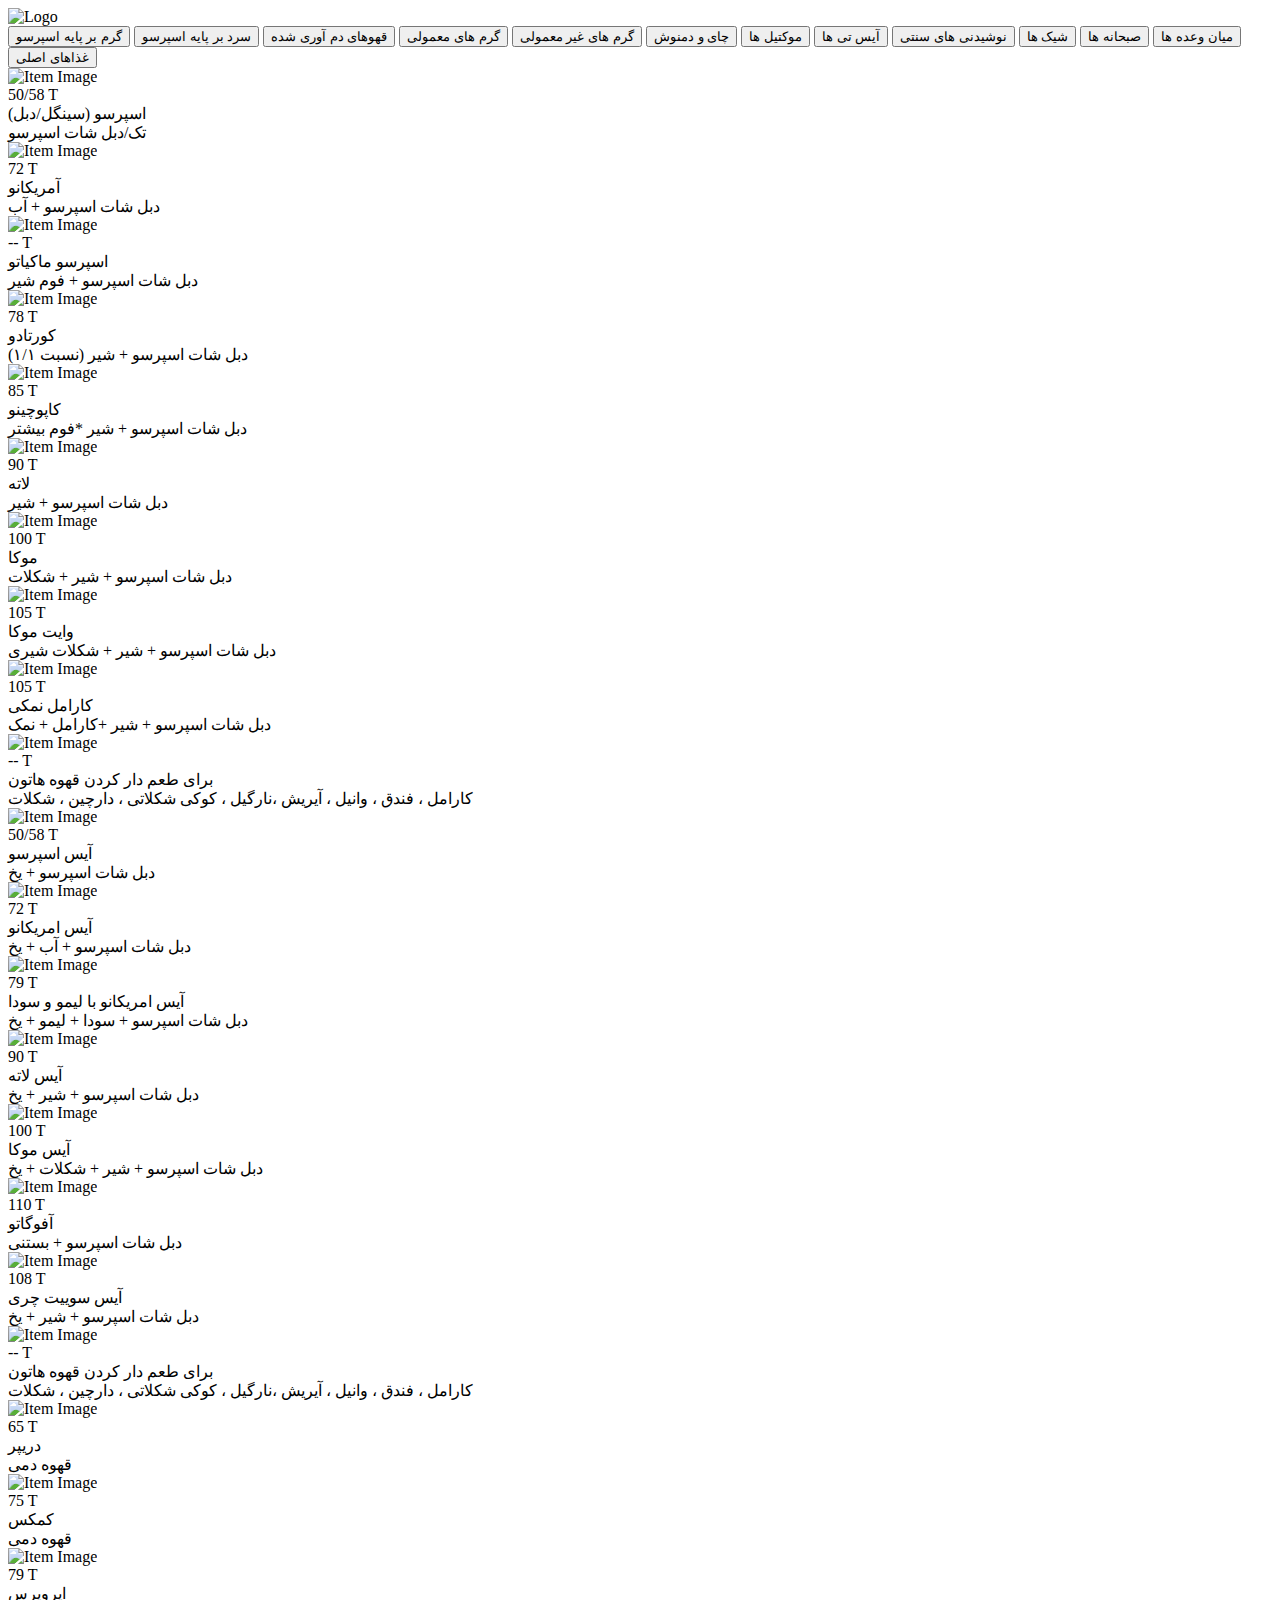
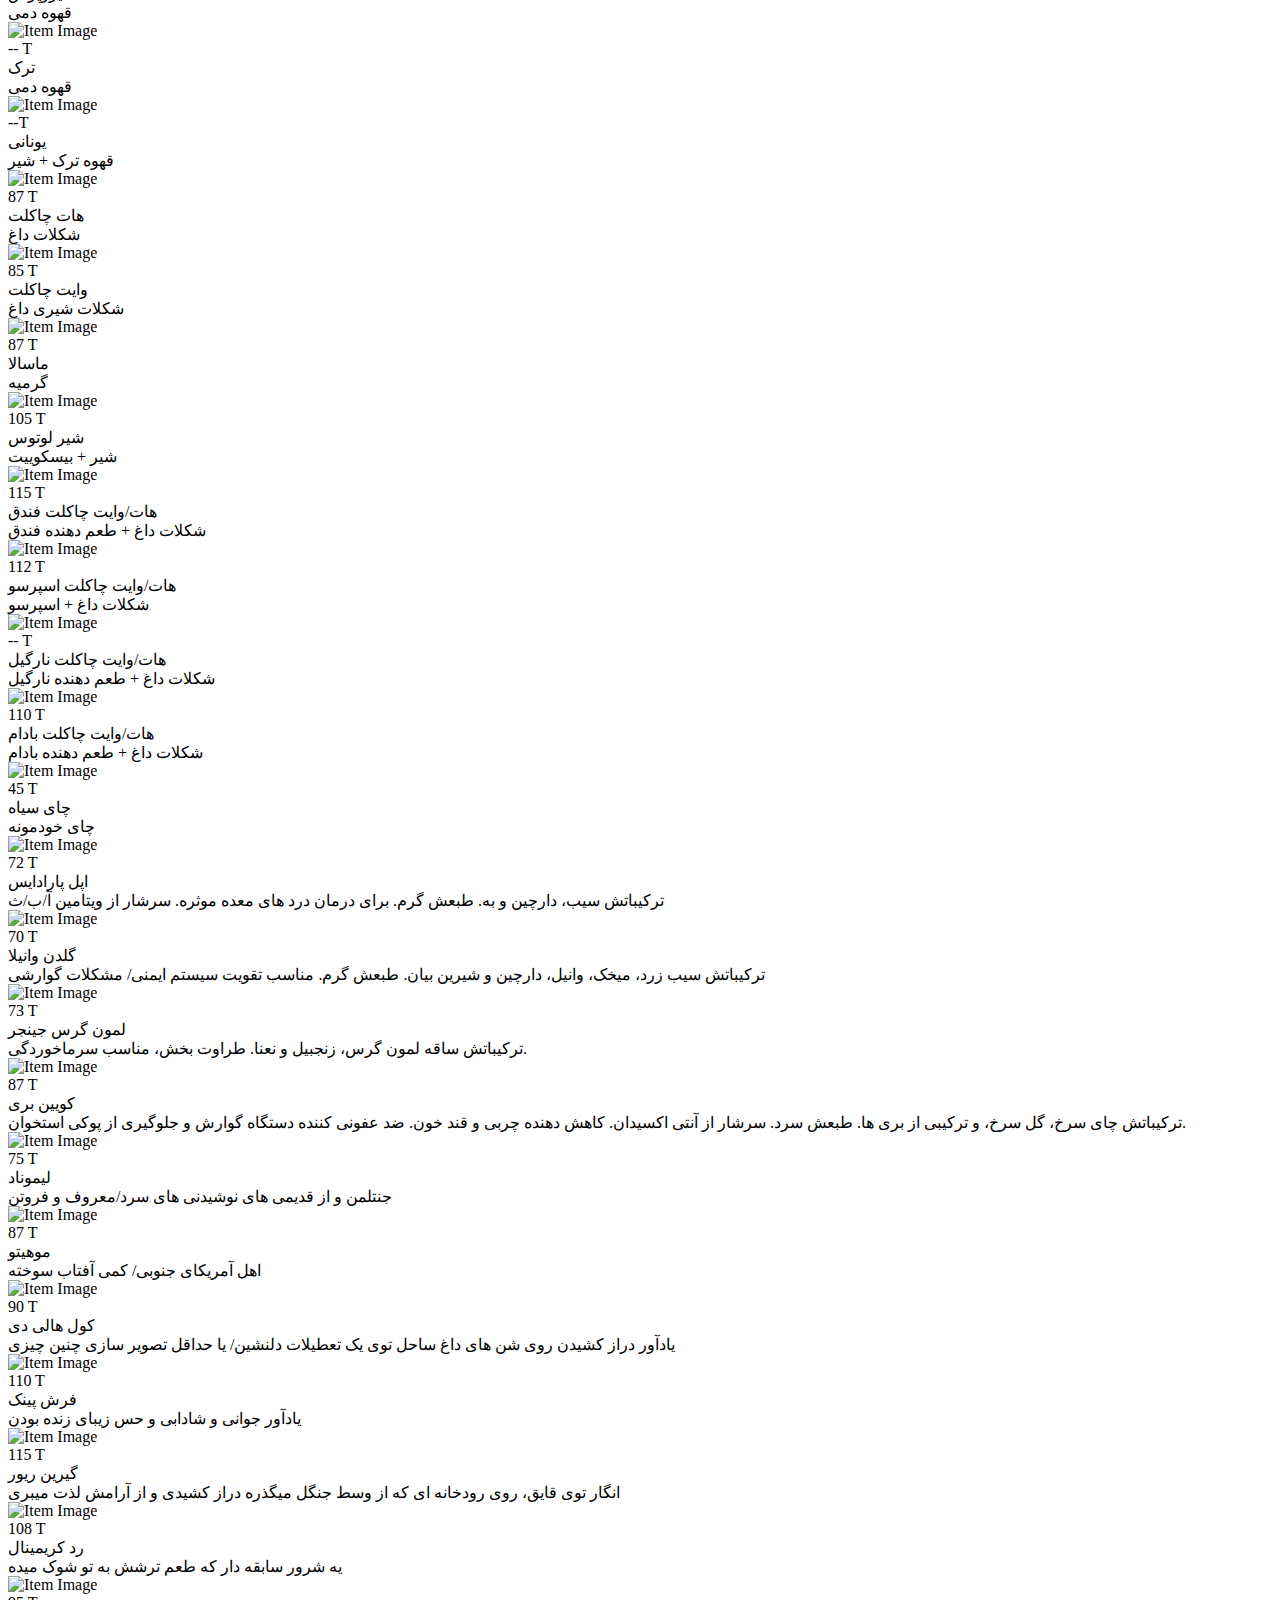
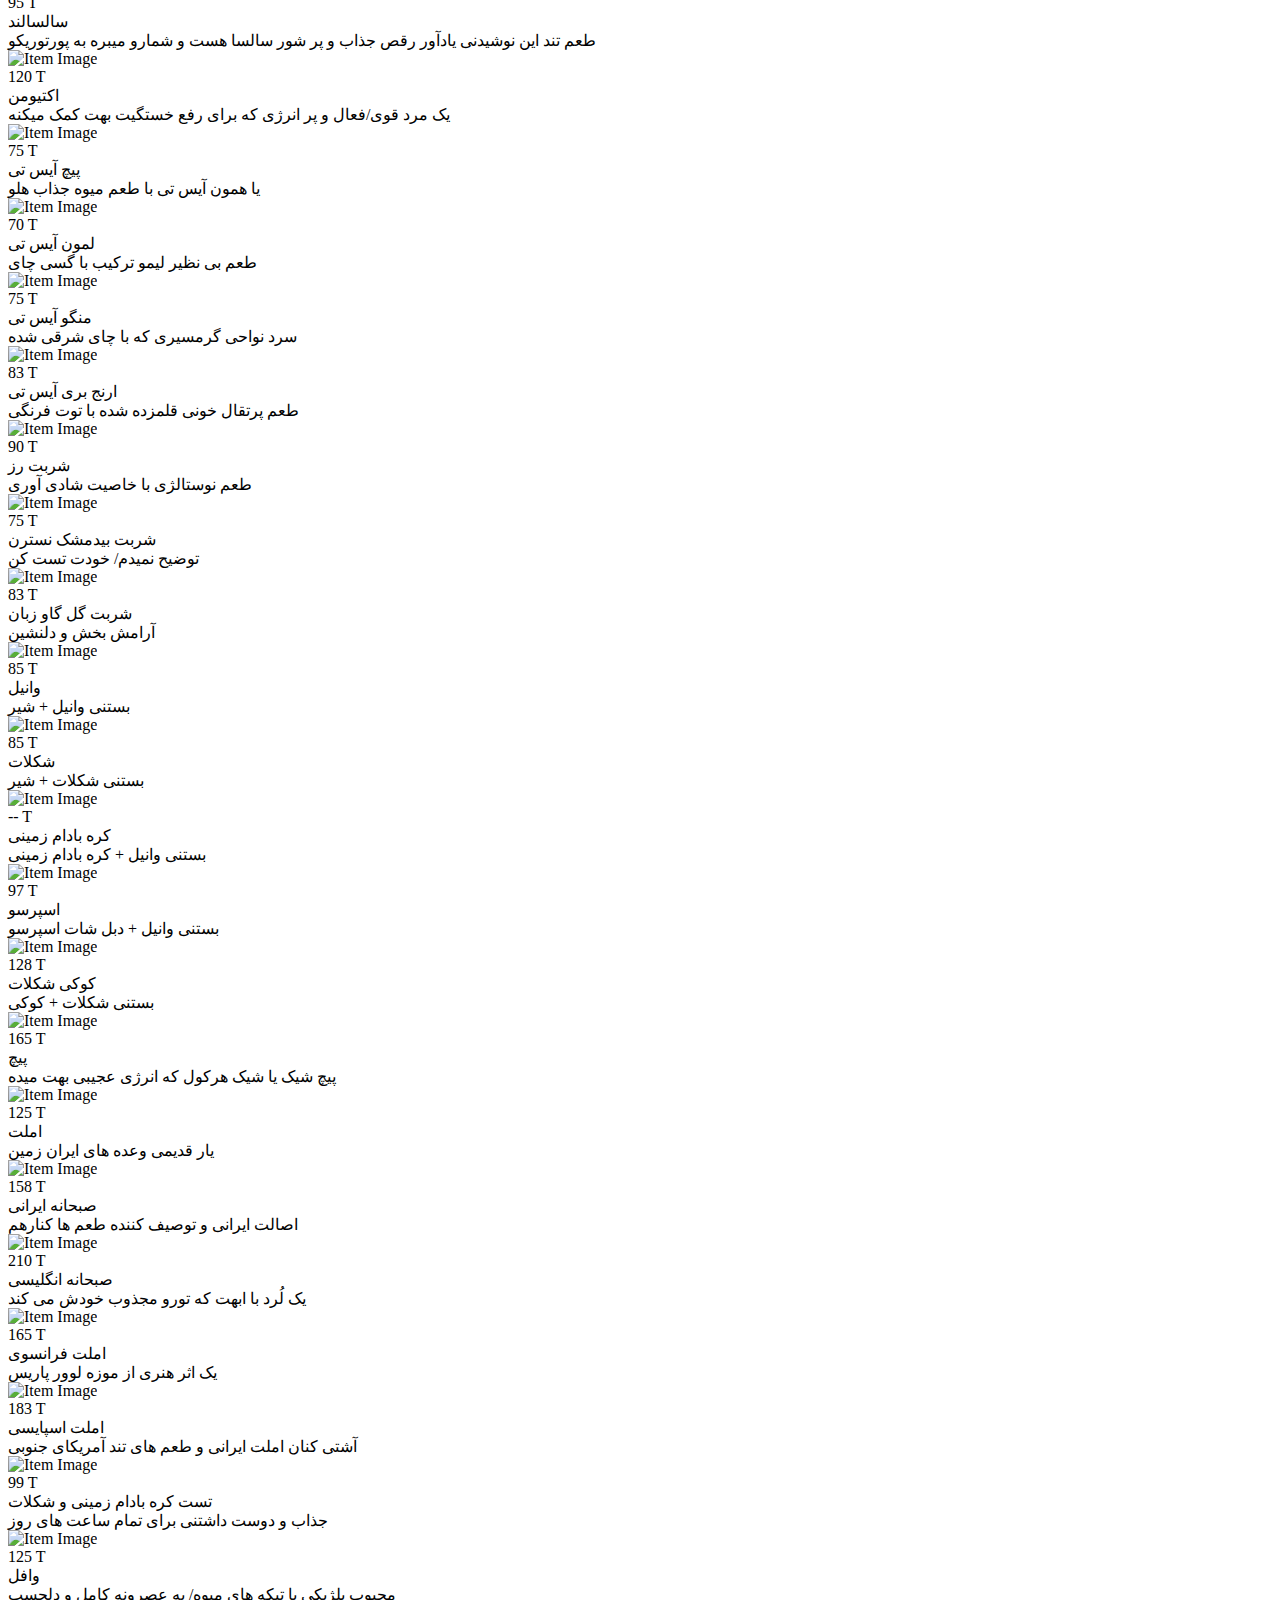
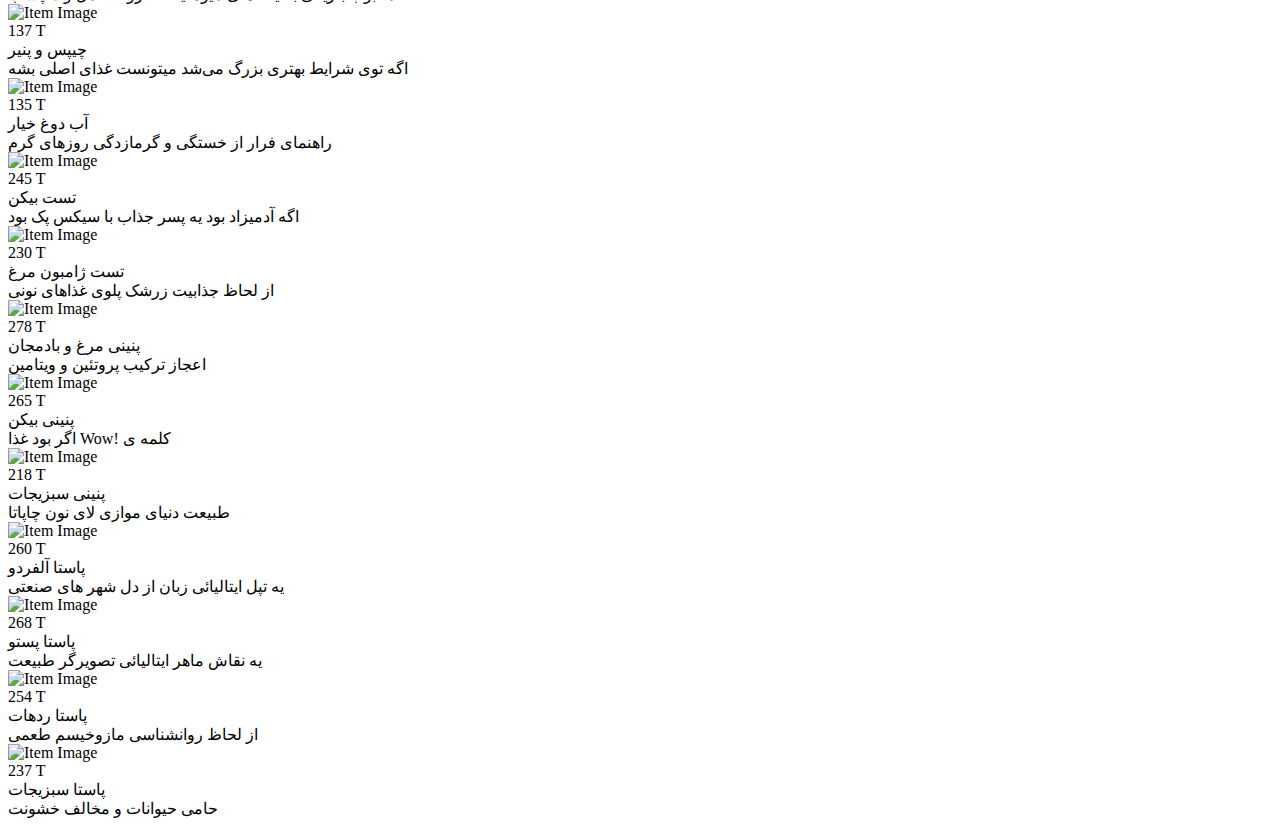
==== commit 7362f481: "Update main-menu.html" ====
--- a/main-menu.html
+++ b/main-menu.html
@@ -137,7 +137,7 @@
                 </div>
                 <div class="item-details">
                     <div class="item-name">کارامل نمکی</div>
-                    <div class="item-caption">دبل شات اسپرسو + شیر +کارامل + فکر کنم نمک</div>
+                    <div class="item-caption">دبل شات اسپرسو + شیر +کارامل + نمک</div>
                 </div>
             </div>
         </div>
